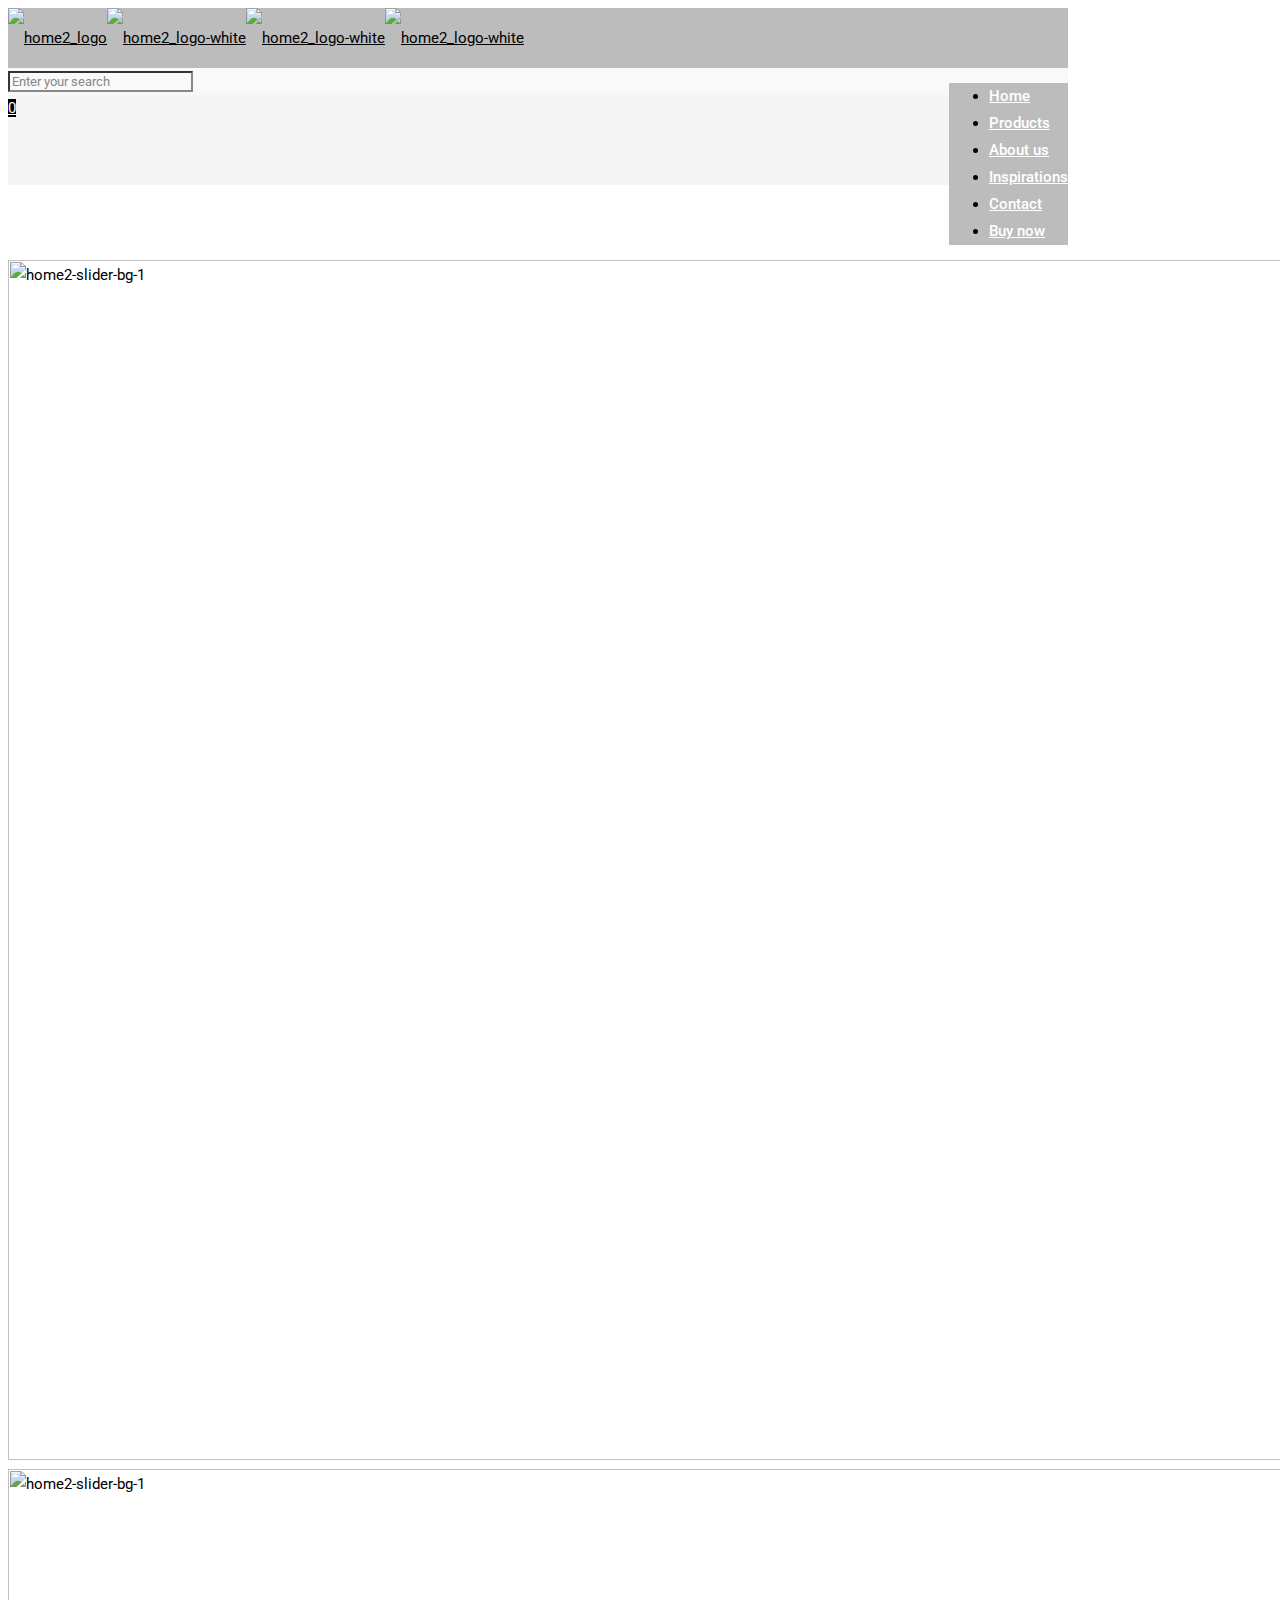
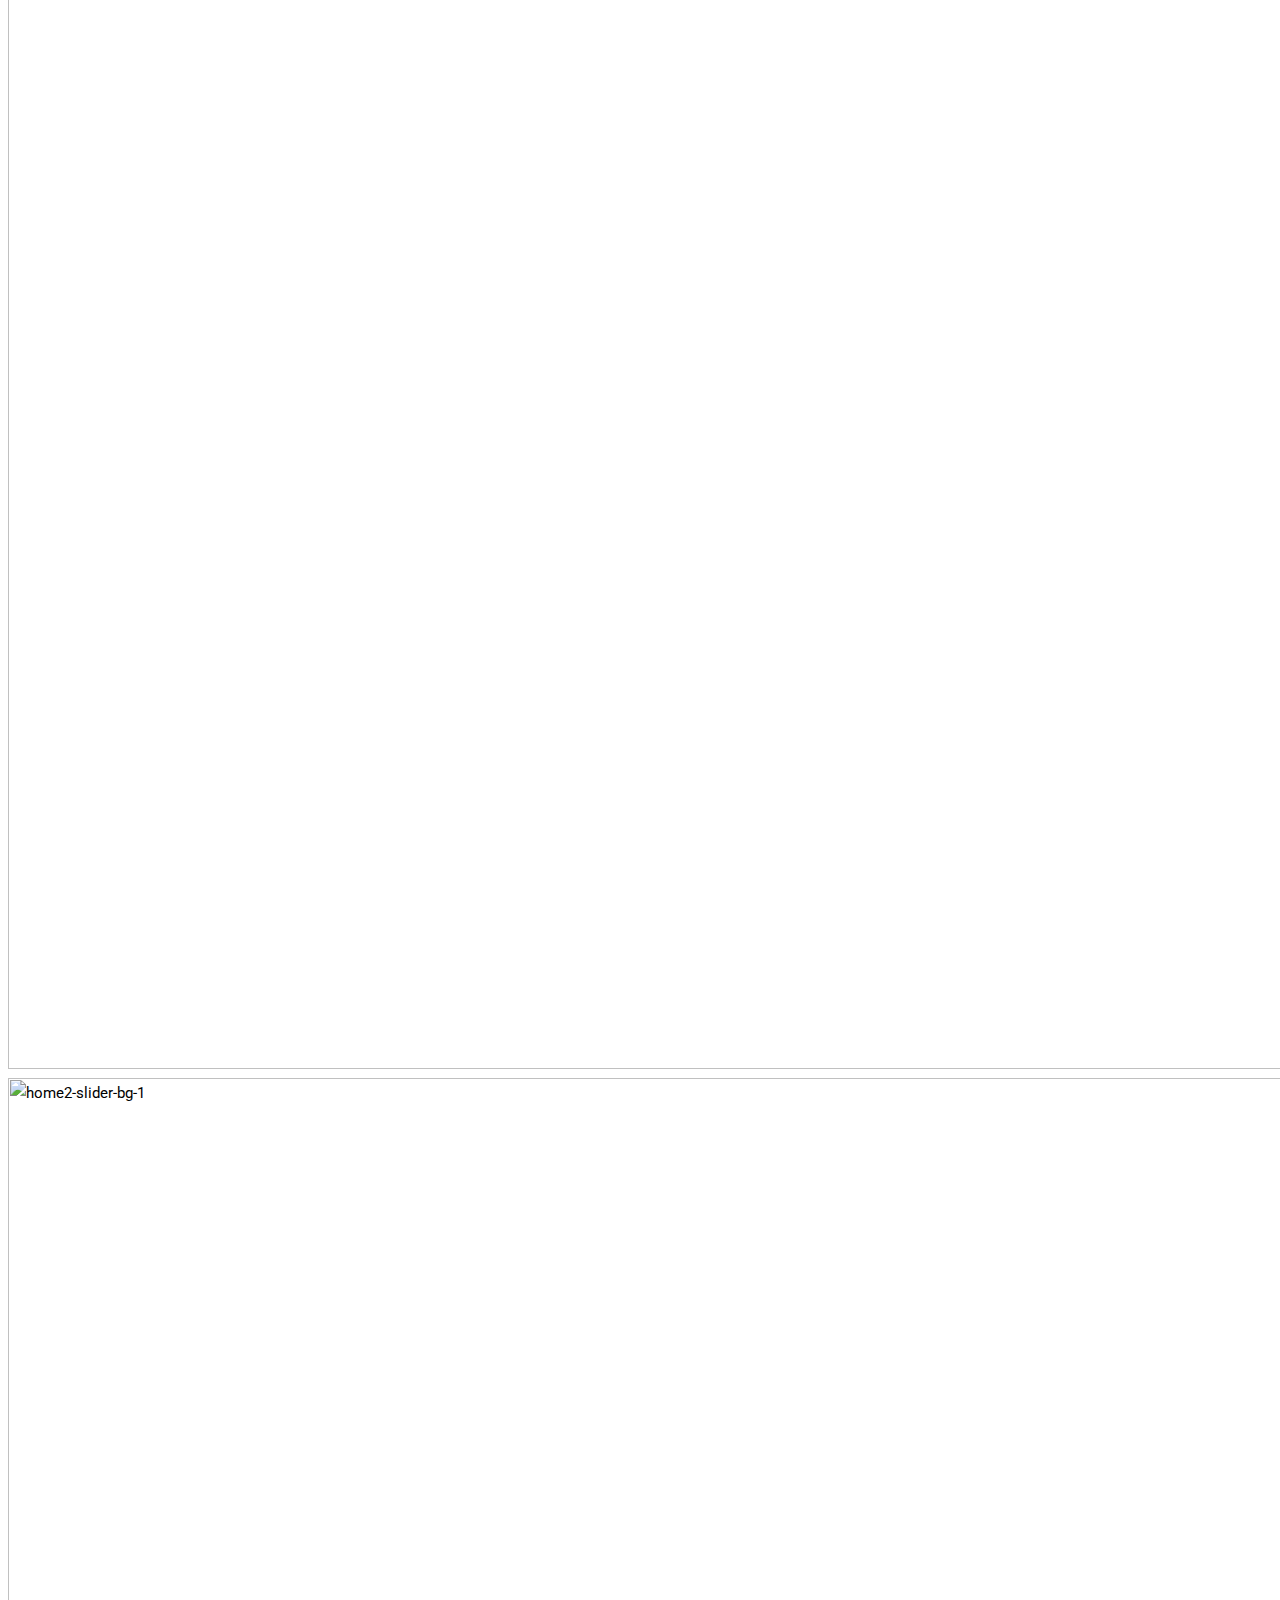
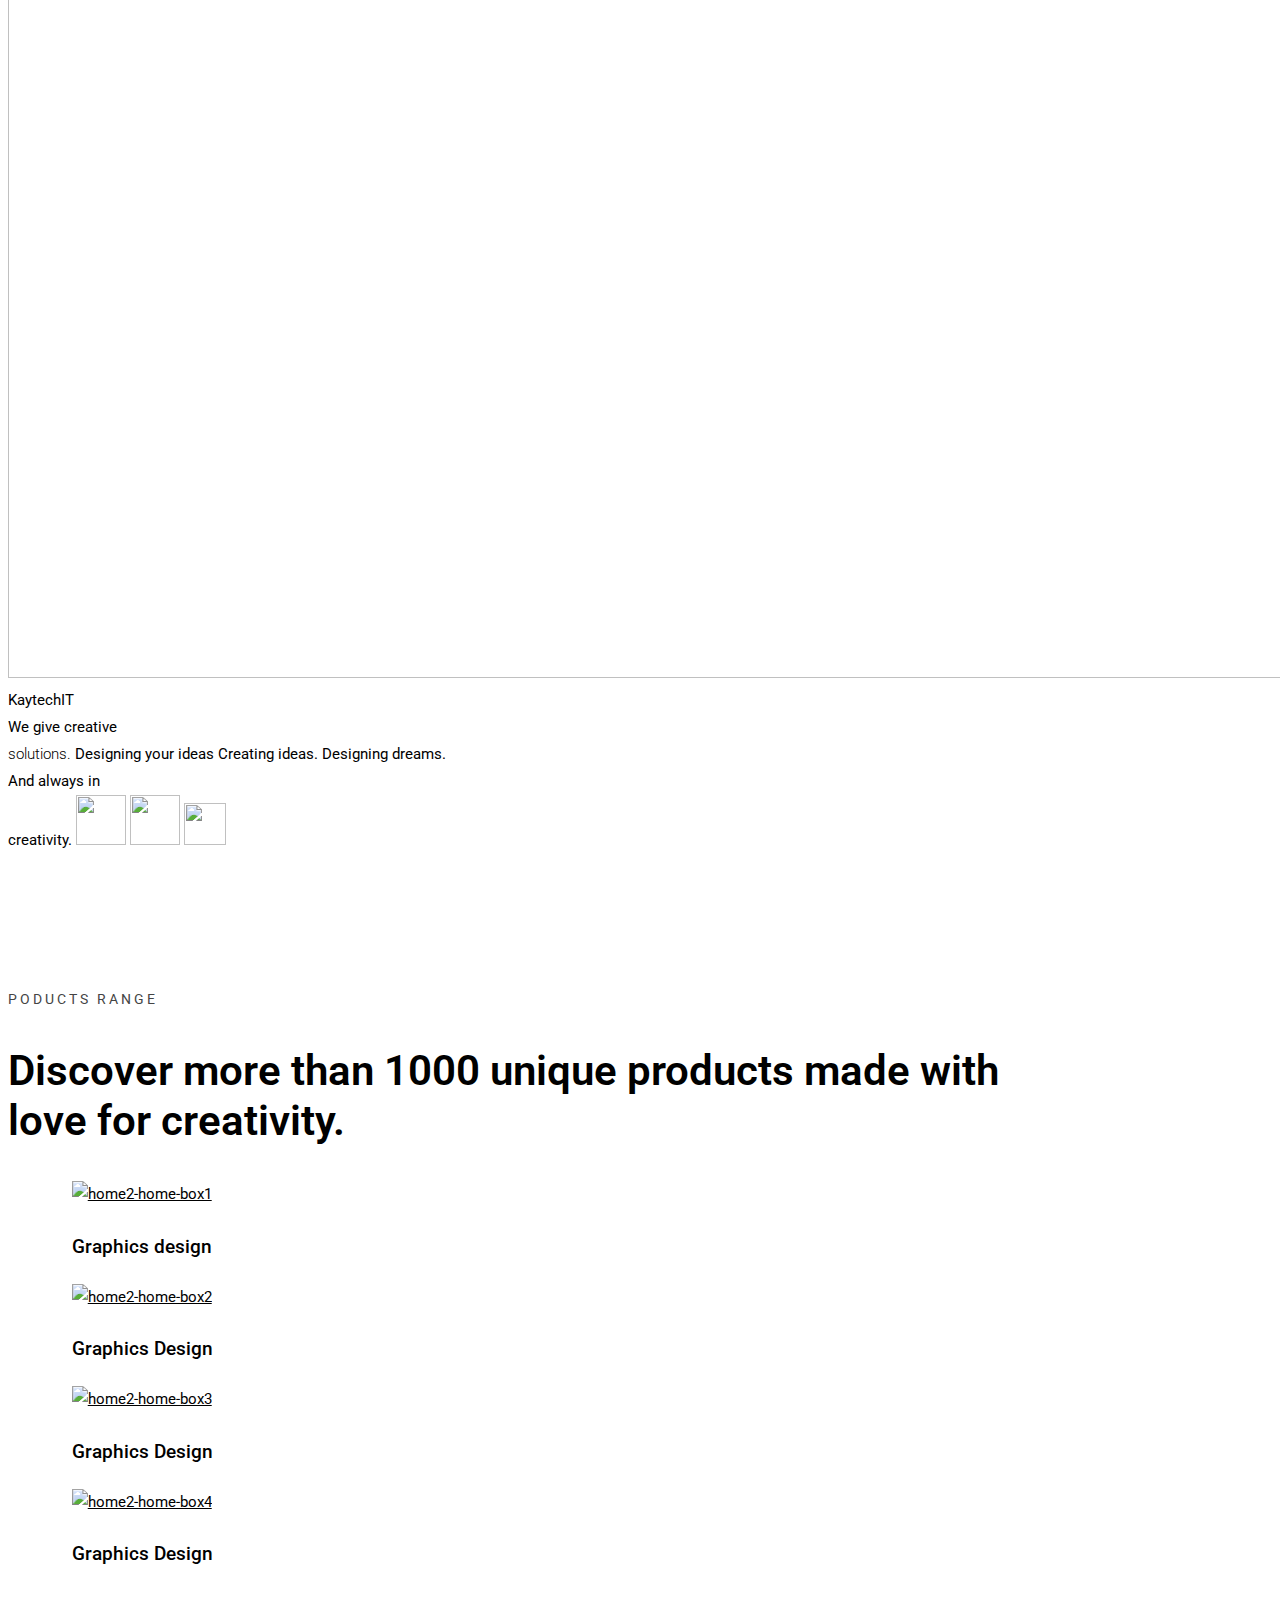
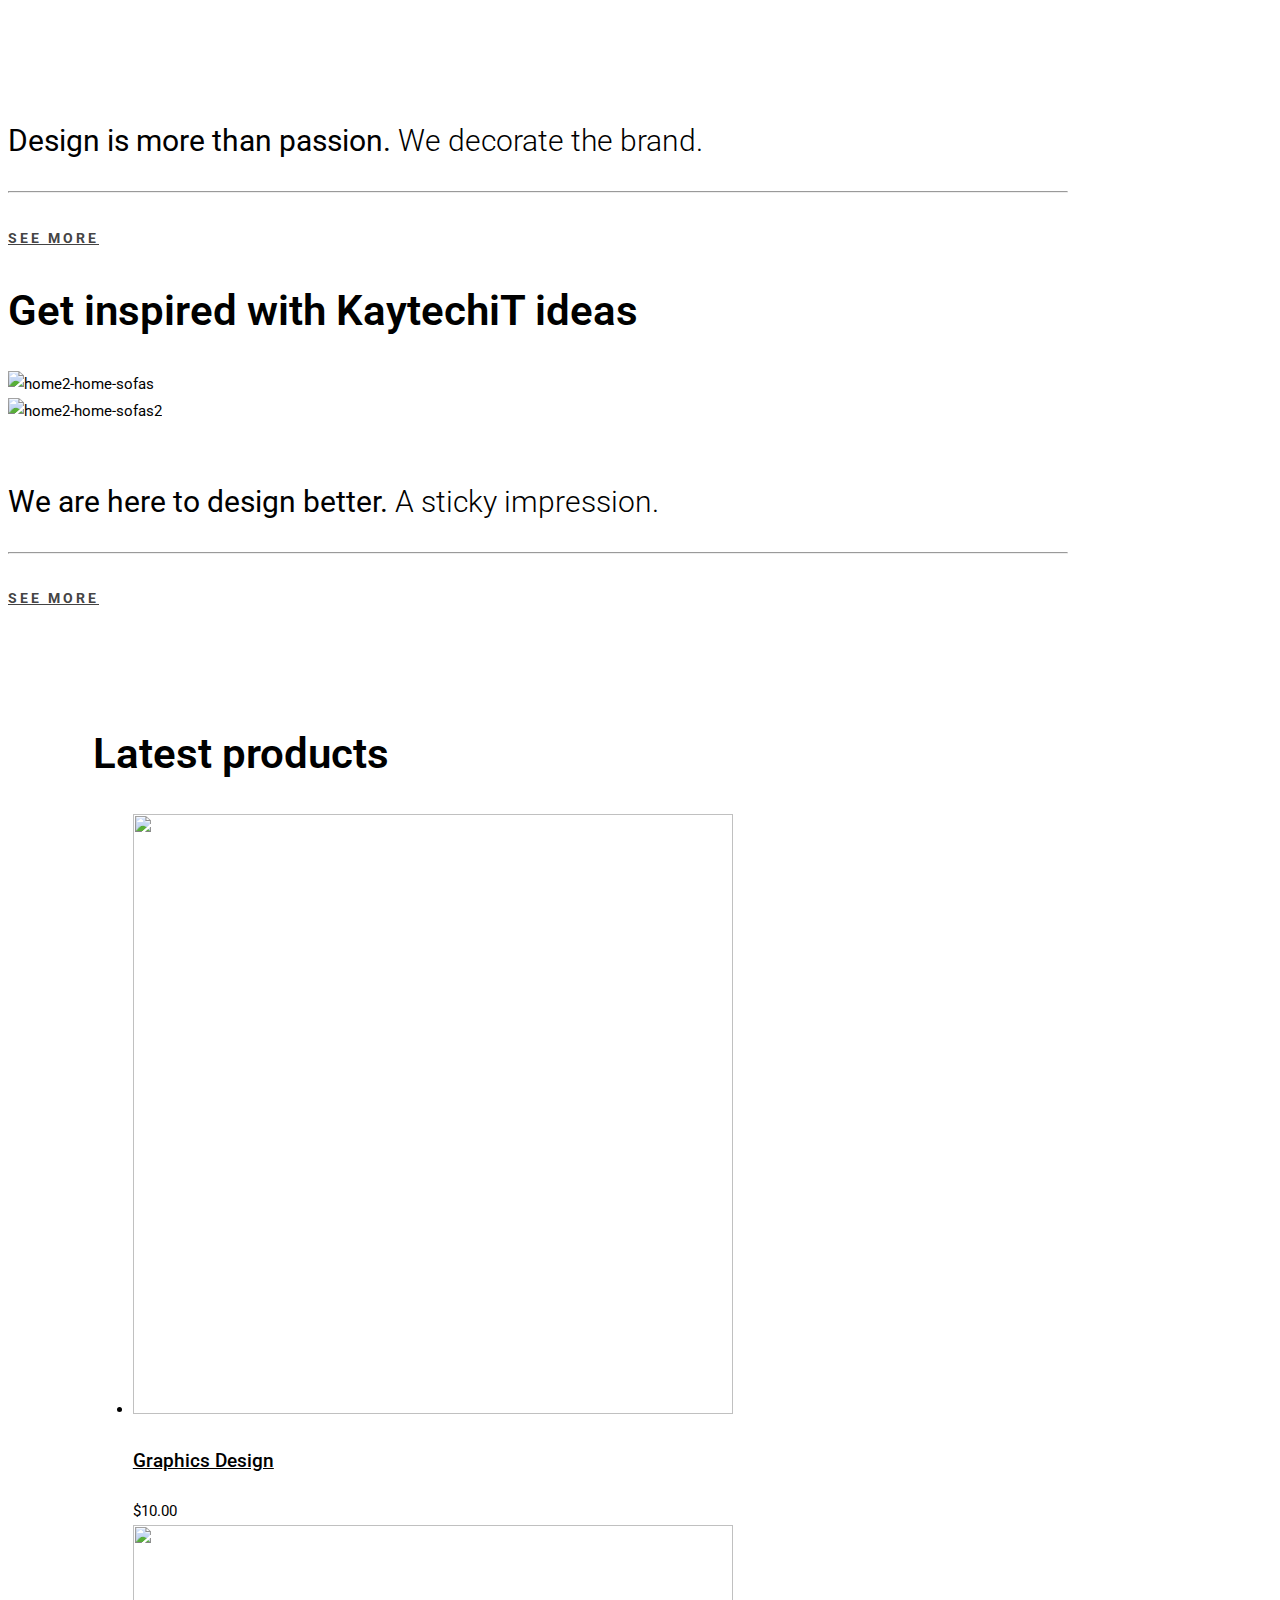
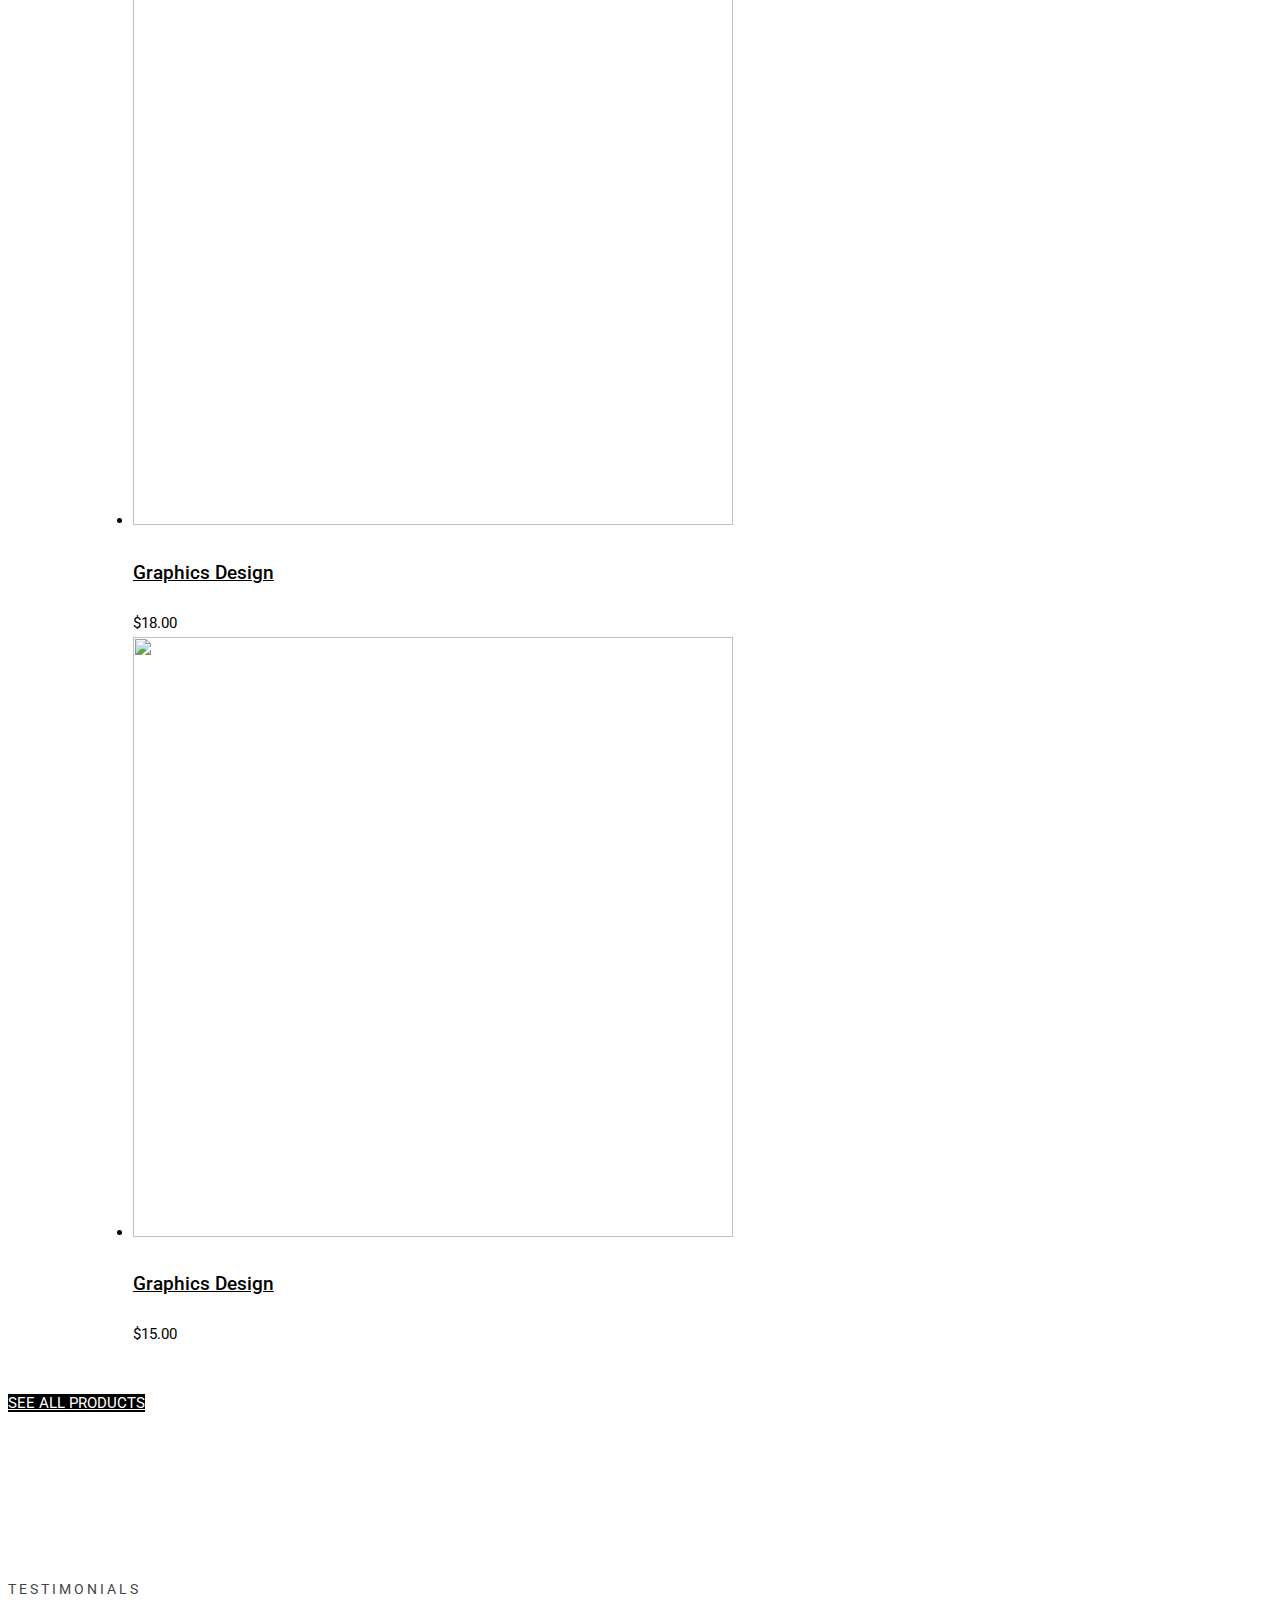
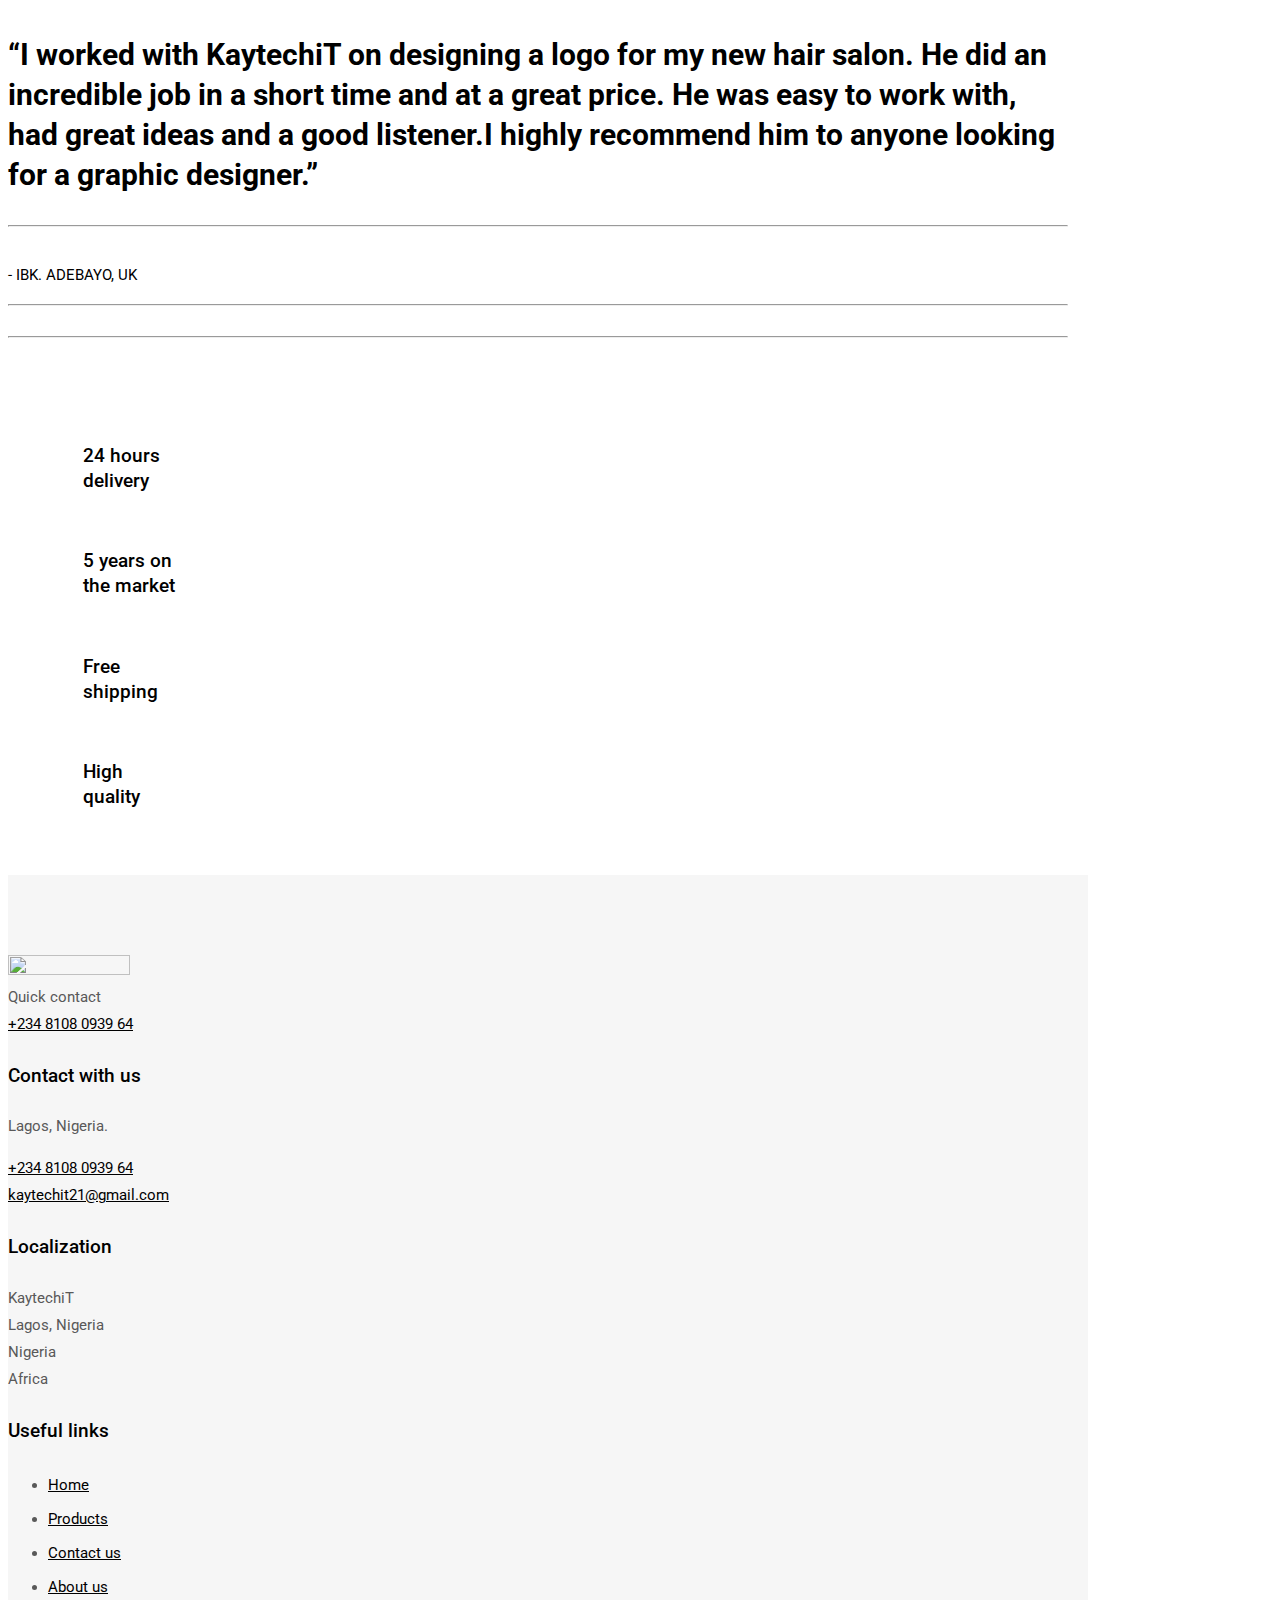
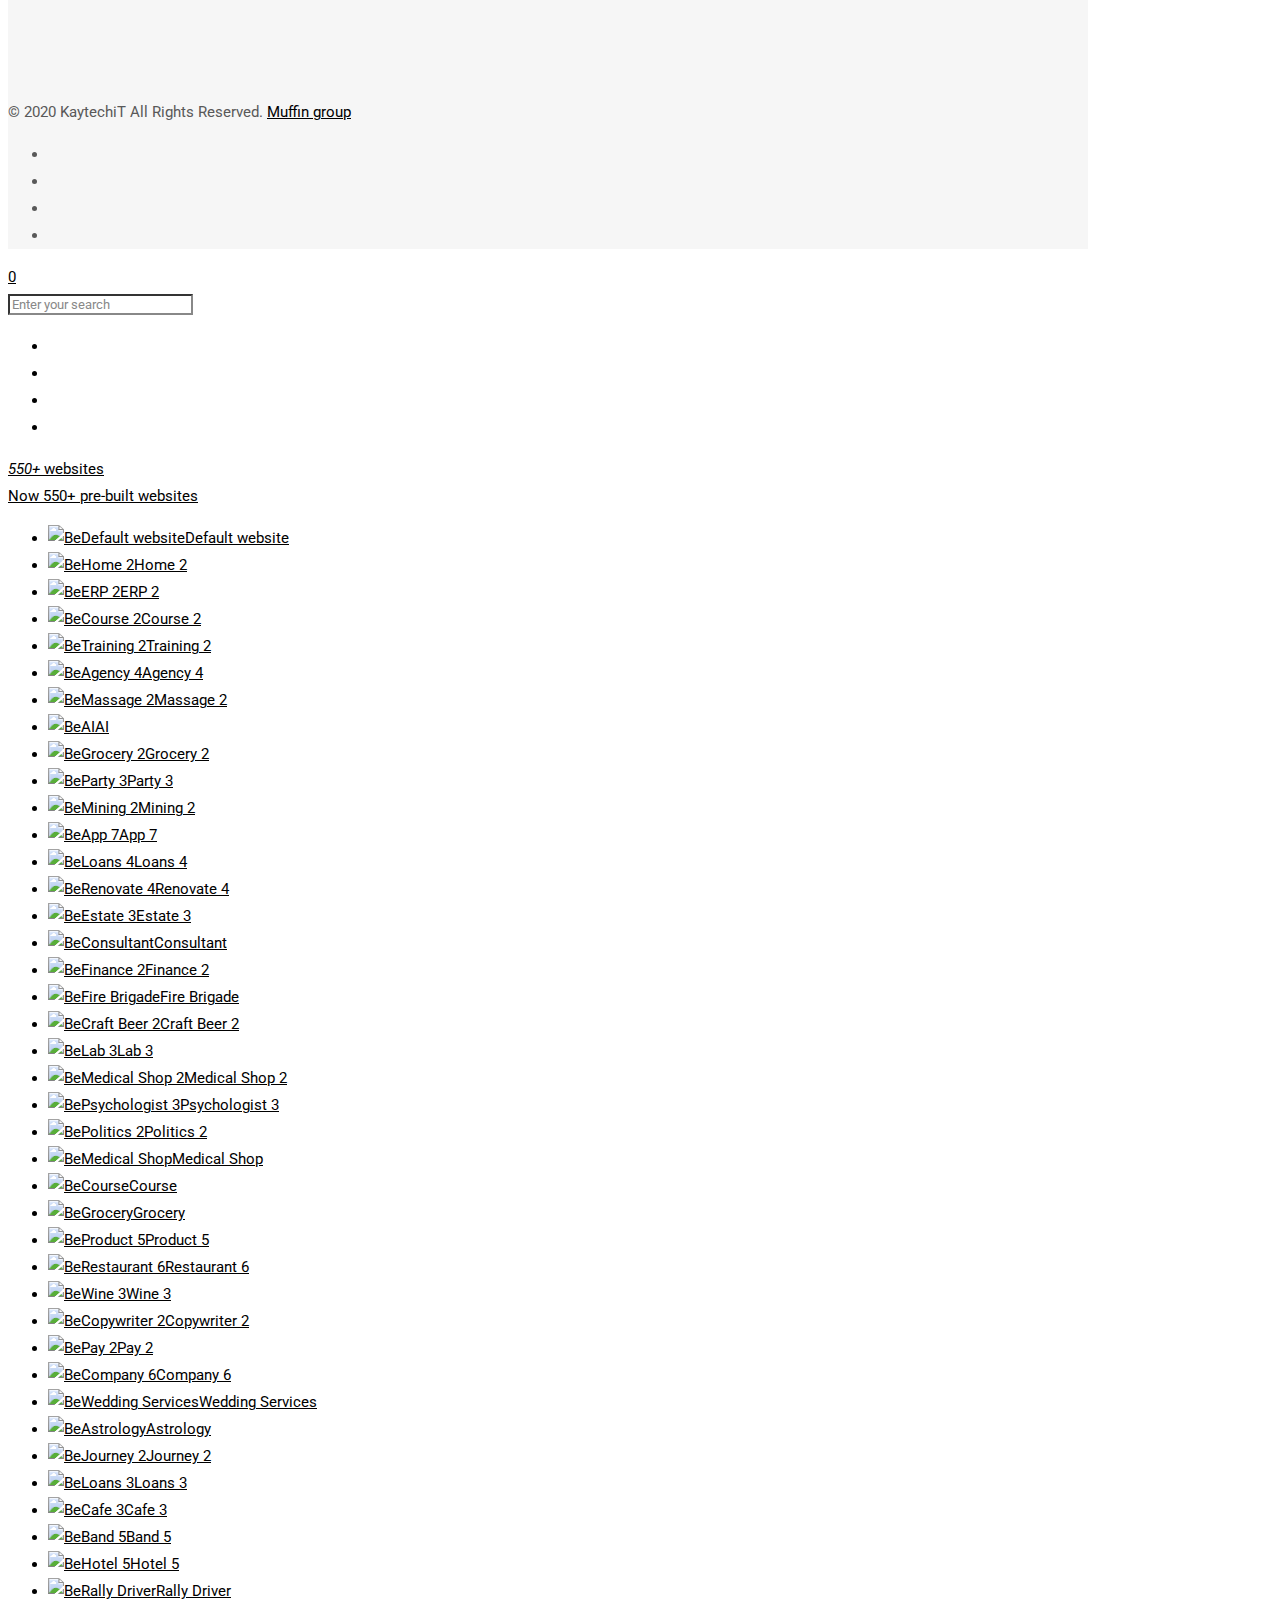
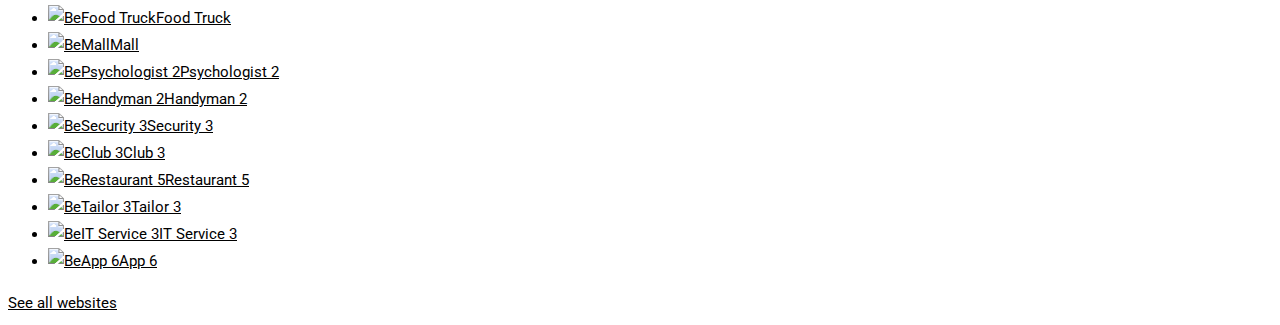
==== index.html @ d2e12b35 "Add files via upload" ====
<!DOCTYPE html>
<html lang="en-US" class="no-js" itemscope itemtype="https://schema.org/WebPage">

<head>
	<meta charset="UTF-8">
	<link rel="alternate" hreflang="en-US" href="https://themes.muffingroup.com/be/home2/">
	<script>(function (i, s, o, g, r, a, m) { i['GoogleAnalyticsObject'] = r; i[r] = i[r] || function () { (i[r].q = i[r].q || []).push(arguments) }, i[r].l = 1 * new Date(); a = s.createElement(o), m = s.getElementsByTagName(o)[0]; a.async = 1; a.src = g; m.parentNode.insertBefore(a, m) })(window, document, 'script', '//www.google-analytics.com/analytics.js', 'ga'); ga('create', 'UA-31305350-1', 'muffingroup.com'); ga('send', 'pageview');</script>
	<title>KaytechIT</title>
	<meta name="format-detection" content="telephone=no">
	<meta name="viewport" content="width=device-width, initial-scale=1, maximum-scale=1">
	<link rel="shortcut icon" href="favicons/k_favi.png" type="image/x-icon">
	<link rel="dns-prefetch" href="//fonts.googleapis.com">
	<link rel="dns-prefetch" href="//s.w.org">
	<link rel="alternate" type="application/rss+xml" title="BeHome 2 - Betheme &raquo; Feed"
		href="https://themes.muffingroup.com/be/home2/feed/">
	<link rel="alternate" type="application/rss+xml" title="BeHome 2 - Betheme &raquo; Comments Feed"
		href="https://themes.muffingroup.com/be/home2/comments/feed/">
	<script>window._wpemojiSettings = { "baseUrl": "https:\/\/s.w.org\/images\/core\/emoji\/12.0.0-1\/72x72\/", "ext": ".png", "svgUrl": "https:\/\/s.w.org\/images\/core\/emoji\/12.0.0-1\/svg\/", "svgExt": ".svg", "source": { "concatemoji": "https:\/\/themes.muffingroup.com\/be\/home2\/wp-includes\/js\/wp-emoji-release.min.js" } };
		/*! This file is auto-generated */
		!function (e, a, t) { var r, n, o, i, p = a.createElement("canvas"), s = p.getContext && p.getContext("2d"); function c(e, t) { var a = String.fromCharCode; s.clearRect(0, 0, p.width, p.height), s.fillText(a.apply(this, e), 0, 0); var r = p.toDataURL(); return s.clearRect(0, 0, p.width, p.height), s.fillText(a.apply(this, t), 0, 0), r === p.toDataURL() } function l(e) { if (!s || !s.fillText) return !1; switch (s.textBaseline = "top", s.font = "600 32px Arial", e) { case "flag": return !c([127987, 65039, 8205, 9895, 65039], [127987, 65039, 8203, 9895, 65039]) && (!c([55356, 56826, 55356, 56819], [55356, 56826, 8203, 55356, 56819]) && !c([55356, 57332, 56128, 56423, 56128, 56418, 56128, 56421, 56128, 56430, 56128, 56423, 56128, 56447], [55356, 57332, 8203, 56128, 56423, 8203, 56128, 56418, 8203, 56128, 56421, 8203, 56128, 56430, 8203, 56128, 56423, 8203, 56128, 56447])); case "emoji": return !c([55357, 56424, 55356, 57342, 8205, 55358, 56605, 8205, 55357, 56424, 55356, 57340], [55357, 56424, 55356, 57342, 8203, 55358, 56605, 8203, 55357, 56424, 55356, 57340]) }return !1 } function d(e) { var t = a.createElement("script"); t.src = e, t.defer = t.type = "text/javascript", a.getElementsByTagName("head")[0].appendChild(t) } for (i = Array("flag", "emoji"), t.supports = { everything: !0, everythingExceptFlag: !0 }, o = 0; o < i.length; o++)t.supports[i[o]] = l(i[o]), t.supports.everything = t.supports.everything && t.supports[i[o]], "flag" !== i[o] && (t.supports.everythingExceptFlag = t.supports.everythingExceptFlag && t.supports[i[o]]); t.supports.everythingExceptFlag = t.supports.everythingExceptFlag && !t.supports.flag, t.DOMReady = !1, t.readyCallback = function () { t.DOMReady = !0 }, t.supports.everything || (n = function () { t.readyCallback() }, a.addEventListener ? (a.addEventListener("DOMContentLoaded", n, !1), e.addEventListener("load", n, !1)) : (e.attachEvent("onload", n), a.attachEvent("onreadystatechange", function () { "complete" === a.readyState && t.readyCallback() })), (r = t.source || {}).concatemoji ? d(r.concatemoji) : r.wpemoji && r.twemoji && (d(r.twemoji), d(r.wpemoji))) }(window, document, window._wpemojiSettings);</script>
	<style>
		img.wp-smiley,
		img.emoji {
			display: inline !important;
			border: none !important;
			box-shadow: none !important;
			height: 1em !important;
			width: 1em !important;
			margin: 0 .07em !important;
			vertical-align: -0.1em !important;
			background: none !important;
			padding: 0 !important;
		}
	</style>
	<link rel="stylesheet" href="css/minify-79435.css" media="all">
	<style id="rs-plugin-settings-inline-css">
		#rs-demo-id {}
	</style>
	<link rel="stylesheet" href="css/minify-40680.css" media="all">
	<style id="woocommerce-inline-inline-css">
		.woocommerce form .form-row .required {
			visibility: visible;
		}
	</style>
	<link rel="stylesheet" href="css/minify-56a3f.css" media="all">
	<link rel="stylesheet" id="mfn-fonts-css"
		href="https://fonts.googleapis.com/css?family=Roboto%3A1%2C300%2C400%2C400italic%2C500%2C700%2C700italic&amp;ver=5.4.2"
		type="text/css" media="all">
	<link rel="stylesheet" href="css/minify-83d0e.css" media="all">
	<style id="mfn-dynamic-inline-css">
		@media only screen and (min-width: 1240px) {
			body:not(.header-simple) #Top_bar #menu {
				display: block !important
			}

			.tr-menu #Top_bar #menu {
				background: none !important
			}

			#Top_bar .menu>li>ul.mfn-megamenu {
				width: 984px
			}

			#Top_bar .menu>li>ul.mfn-megamenu>li {
				float: left
			}

			#Top_bar .menu>li>ul.mfn-megamenu>li.mfn-megamenu-cols-1 {
				width: 100%
			}

			#Top_bar .menu>li>ul.mfn-megamenu>li.mfn-megamenu-cols-2 {
				width: 50%
			}

			#Top_bar .menu>li>ul.mfn-megamenu>li.mfn-megamenu-cols-3 {
				width: 33.33%
			}

			#Top_bar .menu>li>ul.mfn-megamenu>li.mfn-megamenu-cols-4 {
				width: 25%
			}

			#Top_bar .menu>li>ul.mfn-megamenu>li.mfn-megamenu-cols-5 {
				width: 20%
			}

			#Top_bar .menu>li>ul.mfn-megamenu>li.mfn-megamenu-cols-6 {
				width: 16.66%
			}

			#Top_bar .menu>li>ul.mfn-megamenu>li>ul {
				display: block !important;
				position: inherit;
				left: auto;
				top: auto;
				border-width: 0 1px 0 0
			}

			#Top_bar .menu>li>ul.mfn-megamenu>li:last-child>ul {
				border: 0
			}

			#Top_bar .menu>li>ul.mfn-megamenu>li>ul li {
				width: auto
			}

			#Top_bar .menu>li>ul.mfn-megamenu a.mfn-megamenu-title {
				text-transform: uppercase;
				font-weight: 400;
				background: none
			}

			#Top_bar .menu>li>ul.mfn-megamenu a .menu-arrow {
				display: none
			}

			.menuo-right #Top_bar .menu>li>ul.mfn-megamenu {
				left: auto;
				right: 0
			}

			.menuo-right #Top_bar .menu>li>ul.mfn-megamenu-bg {
				box-sizing: border-box
			}

			#Top_bar .menu>li>ul.mfn-megamenu-bg {
				padding: 20px 166px 20px 20px;
				background-repeat: no-repeat;
				background-position: right bottom
			}

			.rtl #Top_bar .menu>li>ul.mfn-megamenu-bg {
				padding-left: 166px;
				padding-right: 20px;
				background-position: left bottom
			}

			#Top_bar .menu>li>ul.mfn-megamenu-bg>li {
				background: none
			}

			#Top_bar .menu>li>ul.mfn-megamenu-bg>li a {
				border: none
			}

			#Top_bar .menu>li>ul.mfn-megamenu-bg>li>ul {
				background: none !important;
				-webkit-box-shadow: 0 0 0 0;
				-moz-box-shadow: 0 0 0 0;
				box-shadow: 0 0 0 0
			}

			.mm-vertical #Top_bar .container {
				position: relative;
			}

			.mm-vertical #Top_bar .top_bar_left {
				position: static;
			}

			.mm-vertical #Top_bar .menu>li ul {
				box-shadow: 0 0 0 0 transparent !important;
				background-image: none;
			}

			.mm-vertical #Top_bar .menu>li>ul.mfn-megamenu {
				width: 98% !important;
				margin: 0 1%;
				padding: 20px 0;
			}

			.mm-vertical.header-plain #Top_bar .menu>li>ul.mfn-megamenu {
				width: 100% !important;
				margin: 0;
			}

			.mm-vertical #Top_bar .menu>li>ul.mfn-megamenu>li {
				display: table-cell;
				float: none !important;
				width: 10%;
				padding: 0 15px;
				border-right: 1px solid rgba(0, 0, 0, 0.05);
			}

			.mm-vertical #Top_bar .menu>li>ul.mfn-megamenu>li:last-child {
				border-right-width: 0
			}

			.mm-vertical #Top_bar .menu>li>ul.mfn-megamenu>li.hide-border {
				border-right-width: 0
			}

			.mm-vertical #Top_bar .menu>li>ul.mfn-megamenu>li a {
				border-bottom-width: 0;
				padding: 9px 15px;
				line-height: 120%;
			}

			.mm-vertical #Top_bar .menu>li>ul.mfn-megamenu a.mfn-megamenu-title {
				font-weight: 700;
			}

			.rtl .mm-vertical #Top_bar .menu>li>ul.mfn-megamenu>li:first-child {
				border-right-width: 0
			}

			.rtl .mm-vertical #Top_bar .menu>li>ul.mfn-megamenu>li:last-child {
				border-right-width: 1px
			}

			.header-plain:not(.menuo-right) #Header .top_bar_left {
				width: auto !important
			}

			.header-stack.header-center #Top_bar #menu {
				display: inline-block !important
			}

			.header-simple #Top_bar #menu {
				display: none;
				height: auto;
				width: 300px;
				bottom: auto;
				top: 100%;
				right: 1px;
				position: absolute;
				margin: 0
			}

			.header-simple #Header a.responsive-menu-toggle {
				display: block;
				right: 10px
			}

			.header-simple #Top_bar #menu>ul {
				width: 100%;
				float: left
			}

			.header-simple #Top_bar #menu ul li {
				width: 100%;
				padding-bottom: 0;
				border-right: 0;
				position: relative
			}

			.header-simple #Top_bar #menu ul li a {
				padding: 0 20px;
				margin: 0;
				display: block;
				height: auto;
				line-height: normal;
				border: none
			}

			.header-simple #Top_bar #menu ul li a:after {
				display: none
			}

			.header-simple #Top_bar #menu ul li a span {
				border: none;
				line-height: 44px;
				display: inline;
				padding: 0
			}

			.header-simple #Top_bar #menu ul li.submenu .menu-toggle {
				display: block;
				position: absolute;
				right: 0;
				top: 0;
				width: 44px;
				height: 44px;
				line-height: 44px;
				font-size: 30px;
				font-weight: 300;
				text-align: center;
				cursor: pointer;
				color: #444;
				opacity: 0.33;
			}

			.header-simple #Top_bar #menu ul li.submenu .menu-toggle:after {
				content: "+"
			}

			.header-simple #Top_bar #menu ul li.hover>.menu-toggle:after {
				content: "-"
			}

			.header-simple #Top_bar #menu ul li.hover a {
				border-bottom: 0
			}

			.header-simple #Top_bar #menu ul.mfn-megamenu li .menu-toggle {
				display: none
			}

			.header-simple #Top_bar #menu ul li ul {
				position: relative !important;
				left: 0 !important;
				top: 0;
				padding: 0;
				margin: 0 !important;
				width: auto !important;
				background-image: none
			}

			.header-simple #Top_bar #menu ul li ul li {
				width: 100% !important;
				display: block;
				padding: 0;
			}

			.header-simple #Top_bar #menu ul li ul li a {
				padding: 0 20px 0 30px
			}

			.header-simple #Top_bar #menu ul li ul li a .menu-arrow {
				display: none
			}

			.header-simple #Top_bar #menu ul li ul li a span {
				padding: 0
			}

			.header-simple #Top_bar #menu ul li ul li a span:after {
				display: none !important
			}

			.header-simple #Top_bar .menu>li>ul.mfn-megamenu a.mfn-megamenu-title {
				text-transform: uppercase;
				font-weight: 400
			}

			.header-simple #Top_bar .menu>li>ul.mfn-megamenu>li>ul {
				display: block !important;
				position: inherit;
				left: auto;
				top: auto
			}

			.header-simple #Top_bar #menu ul li ul li ul {
				border-left: 0 !important;
				padding: 0;
				top: 0
			}

			.header-simple #Top_bar #menu ul li ul li ul li a {
				padding: 0 20px 0 40px
			}

			.rtl.header-simple #Top_bar #menu {
				left: 1px;
				right: auto
			}

			.rtl.header-simple #Top_bar a.responsive-menu-toggle {
				left: 10px;
				right: auto
			}

			.rtl.header-simple #Top_bar #menu ul li.submenu .menu-toggle {
				left: 0;
				right: auto
			}

			.rtl.header-simple #Top_bar #menu ul li ul {
				left: auto !important;
				right: 0 !important
			}

			.rtl.header-simple #Top_bar #menu ul li ul li a {
				padding: 0 30px 0 20px
			}

			.rtl.header-simple #Top_bar #menu ul li ul li ul li a {
				padding: 0 40px 0 20px
			}

			.menu-highlight #Top_bar .menu>li {
				margin: 0 2px
			}

			.menu-highlight:not(.header-creative) #Top_bar .menu>li>a {
				margin: 20px 0;
				padding: 0;
				-webkit-border-radius: 5px;
				border-radius: 5px
			}

			.menu-highlight #Top_bar .menu>li>a:after {
				display: none
			}

			.menu-highlight #Top_bar .menu>li>a span:not(.description) {
				line-height: 50px
			}

			.menu-highlight #Top_bar .menu>li>a span.description {
				display: none
			}

			.menu-highlight.header-stack #Top_bar .menu>li>a {
				margin: 10px 0 !important
			}

			.menu-highlight.header-stack #Top_bar .menu>li>a span:not(.description) {
				line-height: 40px
			}

			.menu-highlight.header-transparent #Top_bar .menu>li>a {
				margin: 5px 0
			}

			.menu-highlight.header-simple #Top_bar #menu ul li,
			.menu-highlight.header-creative #Top_bar #menu ul li {
				margin: 0
			}

			.menu-highlight.header-simple #Top_bar #menu ul li>a,
			.menu-highlight.header-creative #Top_bar #menu ul li>a {
				-webkit-border-radius: 0;
				border-radius: 0
			}

			.menu-highlight:not(.header-fixed):not(.header-simple) #Top_bar.is-sticky .menu>li>a {
				margin: 10px 0 !important;
				padding: 5px 0 !important
			}

			.menu-highlight:not(.header-fixed):not(.header-simple) #Top_bar.is-sticky .menu>li>a span {
				line-height: 30px !important
			}

			.header-modern.menu-highlight.menuo-right .menu_wrapper {
				margin-right: 20px
			}

			.menu-line-below #Top_bar .menu>li>a:after {
				top: auto;
				bottom: -4px
			}

			.menu-line-below #Top_bar.is-sticky .menu>li>a:after {
				top: auto;
				bottom: -4px
			}

			.menu-line-below-80 #Top_bar:not(.is-sticky) .menu>li>a:after {
				height: 4px;
				left: 10%;
				top: 50%;
				margin-top: 20px;
				width: 80%
			}

			.menu-line-below-80-1 #Top_bar:not(.is-sticky) .menu>li>a:after {
				height: 1px;
				left: 10%;
				top: 50%;
				margin-top: 20px;
				width: 80%
			}

			.menu-link-color #Top_bar .menu>li>a:after {
				display: none !important
			}

			.menu-arrow-top #Top_bar .menu>li>a:after {
				background: none repeat scroll 0 0 rgba(0, 0, 0, 0) !important;
				border-color: #ccc transparent transparent;
				border-style: solid;
				border-width: 7px 7px 0;
				display: block;
				height: 0;
				left: 50%;
				margin-left: -7px;
				top: 0 !important;
				width: 0
			}

			.menu-arrow-top #Top_bar.is-sticky .menu>li>a:after {
				top: 0 !important
			}

			.menu-arrow-bottom #Top_bar .menu>li>a:after {
				background: none !important;
				border-color: transparent transparent #ccc;
				border-style: solid;
				border-width: 0 7px 7px;
				display: block;
				height: 0;
				left: 50%;
				margin-left: -7px;
				top: auto;
				bottom: 0;
				width: 0
			}

			.menu-arrow-bottom #Top_bar.is-sticky .menu>li>a:after {
				top: auto;
				bottom: 0
			}

			.menuo-no-borders #Top_bar .menu>li>a span {
				border-width: 0 !important
			}

			.menuo-no-borders #Header_creative #Top_bar .menu>li>a span {
				border-bottom-width: 0
			}

			.menuo-no-borders.header-plain #Top_bar a#header_cart,
			.menuo-no-borders.header-plain #Top_bar a#search_button,
			.menuo-no-borders.header-plain #Top_bar .wpml-languages,
			.menuo-no-borders.header-plain #Top_bar a.action_button {
				border-width: 0
			}

			.menuo-right #Top_bar .menu_wrapper {
				float: right
			}

			.menuo-right.header-stack:not(.header-center) #Top_bar .menu_wrapper {
				margin-right: 150px
			}

			body.header-creative {
				padding-left: 50px
			}

			body.header-creative.header-open {
				padding-left: 250px
			}

			body.error404,
			body.under-construction,
			body.template-blank {
				padding-left: 0 !important
			}

			.header-creative.footer-fixed #Footer,
			.header-creative.footer-sliding #Footer,
			.header-creative.footer-stick #Footer.is-sticky {
				box-sizing: border-box;
				padding-left: 50px;
			}

			.header-open.footer-fixed #Footer,
			.header-open.footer-sliding #Footer,
			.header-creative.footer-stick #Footer.is-sticky {
				padding-left: 250px;
			}

			.header-rtl.header-creative.footer-fixed #Footer,
			.header-rtl.header-creative.footer-sliding #Footer,
			.header-rtl.header-creative.footer-stick #Footer.is-sticky {
				padding-left: 0;
				padding-right: 50px;
			}

			.header-rtl.header-open.footer-fixed #Footer,
			.header-rtl.header-open.footer-sliding #Footer,
			.header-rtl.header-creative.footer-stick #Footer.is-sticky {
				padding-right: 250px;
			}

			#Header_creative {
				background-color: #fff;
				position: fixed;
				width: 250px;
				height: 100%;
				left: -200px;
				top: 0;
				z-index: 9002;
				-webkit-box-shadow: 2px 0 4px 2px rgba(0, 0, 0, .15);
				box-shadow: 2px 0 4px 2px rgba(0, 0, 0, .15)
			}

			#Header_creative .container {
				width: 100%
			}

			#Header_creative .creative-wrapper {
				opacity: 0;
				margin-right: 50px
			}

			#Header_creative a.creative-menu-toggle {
				display: block;
				width: 34px;
				height: 34px;
				line-height: 34px;
				font-size: 22px;
				text-align: center;
				position: absolute;
				top: 10px;
				right: 8px;
				border-radius: 3px
			}

			.admin-bar #Header_creative a.creative-menu-toggle {
				top: 42px
			}

			#Header_creative #Top_bar {
				position: static;
				width: 100%
			}

			#Header_creative #Top_bar .top_bar_left {
				width: 100% !important;
				float: none
			}

			#Header_creative #Top_bar .top_bar_right {
				width: 100% !important;
				float: none;
				height: auto;
				margin-bottom: 35px;
				text-align: center;
				padding: 0 20px;
				top: 0;
				-webkit-box-sizing: border-box;
				-moz-box-sizing: border-box;
				box-sizing: border-box
			}

			#Header_creative #Top_bar .top_bar_right:before {
				display: none
			}

			#Header_creative #Top_bar .top_bar_right_wrapper {
				top: 0
			}

			#Header_creative #Top_bar .logo {
				float: none;
				text-align: center;
				margin: 15px 0
			}

			#Header_creative #Top_bar #menu {
				background-color: transparent
			}

			#Header_creative #Top_bar .menu_wrapper {
				float: none;
				margin: 0 0 30px
			}

			#Header_creative #Top_bar .menu>li {
				width: 100%;
				float: none;
				position: relative
			}

			#Header_creative #Top_bar .menu>li>a {
				padding: 0;
				text-align: center
			}

			#Header_creative #Top_bar .menu>li>a:after {
				display: none
			}

			#Header_creative #Top_bar .menu>li>a span {
				border-right: 0;
				border-bottom-width: 1px;
				line-height: 38px
			}

			#Header_creative #Top_bar .menu li ul {
				left: 100%;
				right: auto;
				top: 0;
				box-shadow: 2px 2px 2px 0 rgba(0, 0, 0, 0.03);
				-webkit-box-shadow: 2px 2px 2px 0 rgba(0, 0, 0, 0.03)
			}

			#Header_creative #Top_bar .menu>li>ul.mfn-megamenu {
				margin: 0;
				width: 700px !important;
			}

			#Header_creative #Top_bar .menu>li>ul.mfn-megamenu>li>ul {
				left: 0
			}

			#Header_creative #Top_bar .menu li ul li a {
				padding-top: 9px;
				padding-bottom: 8px
			}

			#Header_creative #Top_bar .menu li ul li ul {
				top: 0
			}

			#Header_creative #Top_bar .menu>li>a span.description {
				display: block;
				font-size: 13px;
				line-height: 28px !important;
				clear: both
			}

			#Header_creative #Top_bar .search_wrapper {
				left: 100%;
				top: auto;
				bottom: 0
			}

			#Header_creative #Top_bar a#header_cart {
				display: inline-block;
				float: none;
				top: 3px
			}

			#Header_creative #Top_bar a#search_button {
				display: inline-block;
				float: none;
				top: 3px
			}

			#Header_creative #Top_bar .wpml-languages {
				display: inline-block;
				float: none;
				top: 0
			}

			#Header_creative #Top_bar .wpml-languages.enabled:hover a.active {
				padding-bottom: 11px
			}

			#Header_creative #Top_bar .action_button {
				display: inline-block;
				float: none;
				top: 16px;
				margin: 0
			}

			#Header_creative #Top_bar .banner_wrapper {
				display: block;
				text-align: center
			}

			#Header_creative #Top_bar .banner_wrapper img {
				max-width: 100%;
				height: auto;
				display: inline-block
			}

			#Header_creative #Action_bar {
				display: none;
				position: absolute;
				bottom: 0;
				top: auto;
				clear: both;
				padding: 0 20px;
				box-sizing: border-box
			}

			#Header_creative #Action_bar .contact_details {
				text-align: center;
				margin-bottom: 20px
			}

			#Header_creative #Action_bar .contact_details li {
				padding: 0
			}

			#Header_creative #Action_bar .social {
				float: none;
				text-align: center;
				padding: 5px 0 15px
			}

			#Header_creative #Action_bar .social li {
				margin-bottom: 2px
			}

			#Header_creative #Action_bar .social-menu {
				float: none;
				text-align: center
			}

			#Header_creative #Action_bar .social-menu li {
				border-color: rgba(0, 0, 0, .1)
			}

			#Header_creative .social li a {
				color: rgba(0, 0, 0, .5)
			}

			#Header_creative .social li a:hover {
				color: #000
			}

			#Header_creative .creative-social {
				position: absolute;
				bottom: 10px;
				right: 0;
				width: 50px
			}

			#Header_creative .creative-social li {
				display: block;
				float: none;
				width: 100%;
				text-align: center;
				margin-bottom: 5px
			}

			.header-creative .fixed-nav.fixed-nav-prev {
				margin-left: 50px
			}

			.header-creative.header-open .fixed-nav.fixed-nav-prev {
				margin-left: 250px
			}

			.menuo-last #Header_creative #Top_bar .menu li.last ul {
				top: auto;
				bottom: 0
			}

			.header-open #Header_creative {
				left: 0
			}

			.header-open #Header_creative .creative-wrapper {
				opacity: 1;
				margin: 0 !important;
			}

			.header-open #Header_creative .creative-menu-toggle,
			.header-open #Header_creative .creative-social {
				display: none
			}

			.header-open #Header_creative #Action_bar {
				display: block
			}

			body.header-rtl.header-creative {
				padding-left: 0;
				padding-right: 50px
			}

			.header-rtl #Header_creative {
				left: auto;
				right: -200px
			}

			.header-rtl #Header_creative .creative-wrapper {
				margin-left: 50px;
				margin-right: 0
			}

			.header-rtl #Header_creative a.creative-menu-toggle {
				left: 8px;
				right: auto
			}

			.header-rtl #Header_creative .creative-social {
				left: 0;
				right: auto
			}

			.header-rtl #Footer #back_to_top.sticky {
				right: 125px
			}

			.header-rtl #popup_contact {
				right: 70px
			}

			.header-rtl #Header_creative #Top_bar .menu li ul {
				left: auto;
				right: 100%
			}

			.header-rtl #Header_creative #Top_bar .search_wrapper {
				left: auto;
				right: 100%;
			}

			.header-rtl .fixed-nav.fixed-nav-prev {
				margin-left: 0 !important
			}

			.header-rtl .fixed-nav.fixed-nav-next {
				margin-right: 50px
			}

			body.header-rtl.header-creative.header-open {
				padding-left: 0;
				padding-right: 250px !important
			}

			.header-rtl.header-open #Header_creative {
				left: auto;
				right: 0
			}

			.header-rtl.header-open #Footer #back_to_top.sticky {
				right: 325px
			}

			.header-rtl.header-open #popup_contact {
				right: 270px
			}

			.header-rtl.header-open .fixed-nav.fixed-nav-next {
				margin-right: 250px
			}

			#Header_creative.active {
				left: -1px;
			}

			.header-rtl #Header_creative.active {
				left: auto;
				right: -1px;
			}

			#Header_creative.active .creative-wrapper {
				opacity: 1;
				margin: 0
			}

			.header-creative .vc_row[data-vc-full-width] {
				padding-left: 50px
			}

			.header-creative.header-open .vc_row[data-vc-full-width] {
				padding-left: 250px
			}

			.header-open .vc_parallax .vc_parallax-inner {
				left: auto;
				width: calc(100% - 250px);
			}

			.header-open.header-rtl .vc_parallax .vc_parallax-inner {
				left: 0;
				right: auto;
			}

			#Header_creative.scroll {
				height: 100%;
				overflow-y: auto
			}

			#Header_creative.scroll:not(.dropdown) .menu li ul {
				display: none !important
			}

			#Header_creative.scroll #Action_bar {
				position: static
			}

			#Header_creative.dropdown {
				outline: none
			}

			#Header_creative.dropdown #Top_bar .menu_wrapper {
				float: left
			}

			#Header_creative.dropdown #Top_bar #menu ul li {
				position: relative;
				float: left
			}

			#Header_creative.dropdown #Top_bar #menu ul li a:after {
				display: none
			}

			#Header_creative.dropdown #Top_bar #menu ul li a span {
				line-height: 38px;
				padding: 0
			}

			#Header_creative.dropdown #Top_bar #menu ul li.submenu .menu-toggle {
				display: block;
				position: absolute;
				right: 0;
				top: 0;
				width: 38px;
				height: 38px;
				line-height: 38px;
				font-size: 26px;
				font-weight: 300;
				text-align: center;
				cursor: pointer;
				color: #444;
				opacity: 0.33;
			}

			#Header_creative.dropdown #Top_bar #menu ul li.submenu .menu-toggle:after {
				content: "+"
			}

			#Header_creative.dropdown #Top_bar #menu ul li.hover>.menu-toggle:after {
				content: "-"
			}

			#Header_creative.dropdown #Top_bar #menu ul li.hover a {
				border-bottom: 0
			}

			#Header_creative.dropdown #Top_bar #menu ul.mfn-megamenu li .menu-toggle {
				display: none
			}

			#Header_creative.dropdown #Top_bar #menu ul li ul {
				position: relative !important;
				left: 0 !important;
				top: 0;
				padding: 0;
				margin-left: 0 !important;
				width: auto !important;
				background-image: none
			}

			#Header_creative.dropdown #Top_bar #menu ul li ul li {
				width: 100% !important
			}

			#Header_creative.dropdown #Top_bar #menu ul li ul li a {
				padding: 0 10px;
				text-align: center
			}

			#Header_creative.dropdown #Top_bar #menu ul li ul li a .menu-arrow {
				display: none
			}

			#Header_creative.dropdown #Top_bar #menu ul li ul li a span {
				padding: 0
			}

			#Header_creative.dropdown #Top_bar #menu ul li ul li a span:after {
				display: none !important
			}

			#Header_creative.dropdown #Top_bar .menu>li>ul.mfn-megamenu a.mfn-megamenu-title {
				text-transform: uppercase;
				font-weight: 400
			}

			#Header_creative.dropdown #Top_bar .menu>li>ul.mfn-megamenu>li>ul {
				display: block !important;
				position: inherit;
				left: auto;
				top: auto
			}

			#Header_creative.dropdown #Top_bar #menu ul li ul li ul {
				border-left: 0 !important;
				padding: 0;
				top: 0
			}

			#Header_creative {
				transition: left .5s ease-in-out, right .5s ease-in-out;
			}

			#Header_creative .creative-wrapper {
				transition: opacity .5s ease-in-out, margin 0s ease-in-out .5s;
			}

			#Header_creative.active .creative-wrapper {
				transition: opacity .5s ease-in-out, margin 0s ease-in-out;
			}
		}

		@media only screen and (min-width: 768px) {
			#Top_bar.is-sticky {
				position: fixed !important;
				width: 100%;
				left: 0;
				top: -60px;
				height: 60px;
				z-index: 701;
				background: #fff;
				opacity: .97;
				-webkit-box-shadow: 0 2px 5px 0 rgba(0, 0, 0, 0.1);
				-moz-box-shadow: 0 2px 5px 0 rgba(0, 0, 0, 0.1);
				box-shadow: 0 2px 5px 0 rgba(0, 0, 0, 0.1)
			}

			.layout-boxed.header-boxed #Top_bar.is-sticky {
				max-width: 1240px;
				left: 50%;
				-webkit-transform: translateX(-50%);
				transform: translateX(-50%)
			}

			#Top_bar.is-sticky .top_bar_left,
			#Top_bar.is-sticky .top_bar_right,
			#Top_bar.is-sticky .top_bar_right:before {
				background: none
			}

			#Top_bar.is-sticky .top_bar_right {
				top: -4px;
				height: auto;
			}

			#Top_bar.is-sticky .top_bar_right_wrapper {
				top: 15px
			}

			.header-plain #Top_bar.is-sticky .top_bar_right_wrapper {
				top: 0
			}

			#Top_bar.is-sticky .logo {
				width: auto;
				margin: 0 30px 0 20px;
				padding: 0
			}

			#Top_bar.is-sticky #logo,
			#Top_bar.is-sticky .custom-logo-link {
				padding: 5px 0 !important;
				height: 50px !important;
				line-height: 50px !important
			}

			.logo-no-sticky-padding #Top_bar.is-sticky #logo {
				height: 60px !important;
				line-height: 60px !important
			}

			#Top_bar.is-sticky #logo img.logo-main {
				display: none
			}

			#Top_bar.is-sticky #logo img.logo-sticky {
				display: inline;
				max-height: 35px;
			}

			#Top_bar.is-sticky .menu_wrapper {
				clear: none
			}

			#Top_bar.is-sticky .menu_wrapper .menu>li>a {
				padding: 15px 0
			}

			#Top_bar.is-sticky .menu>li>a,
			#Top_bar.is-sticky .menu>li>a span {
				line-height: 30px
			}

			#Top_bar.is-sticky .menu>li>a:after {
				top: auto;
				bottom: -4px
			}

			#Top_bar.is-sticky .menu>li>a span.description {
				display: none
			}

			#Top_bar.is-sticky .secondary_menu_wrapper,
			#Top_bar.is-sticky .banner_wrapper {
				display: none
			}

			.header-overlay #Top_bar.is-sticky {
				display: none
			}

			.sticky-dark #Top_bar.is-sticky,
			.sticky-dark #Top_bar.is-sticky #menu {
				background: rgba(0, 0, 0, .8)
			}

			.sticky-dark #Top_bar.is-sticky .menu>li:not(.current-menu-item)>a {
				color: #fff
			}

			.sticky-dark #Top_bar.is-sticky .top_bar_right a:not(.action_button) {
				color: rgba(255, 255, 255, .8)
			}

			.sticky-dark #Top_bar.is-sticky .wpml-languages a.active,
			.sticky-dark #Top_bar.is-sticky .wpml-languages ul.wpml-lang-dropdown {
				background: rgba(0, 0, 0, 0.1);
				border-color: rgba(0, 0, 0, 0.1)
			}

			.sticky-white #Top_bar.is-sticky,
			.sticky-white #Top_bar.is-sticky #menu {
				background: rgba(255, 255, 255, .8)
			}

			.sticky-white #Top_bar.is-sticky .menu>li:not(.current-menu-item)>a {
				color: #222
			}

			.sticky-white #Top_bar.is-sticky .top_bar_right a:not(.action_button) {
				color: rgba(0, 0, 0, .8)
			}

			.sticky-white #Top_bar.is-sticky .wpml-languages a.active,
			.sticky-white #Top_bar.is-sticky .wpml-languages ul.wpml-lang-dropdown {
				background: rgba(255, 255, 255, 0.1);
				border-color: rgba(0, 0, 0, 0.1)
			}
		}

		@media only screen and (max-width: 1239px) {
			#Top_bar #menu {
				display: none;
				height: auto;
				width: 300px;
				bottom: auto;
				top: 100%;
				right: 1px;
				position: absolute;
				margin: 0
			}

			#Top_bar a.responsive-menu-toggle {
				display: block
			}

			#Top_bar #menu>ul {
				width: 100%;
				float: left
			}

			#Top_bar #menu ul li {
				width: 100%;
				padding-bottom: 0;
				border-right: 0;
				position: relative
			}

			#Top_bar #menu ul li a {
				padding: 0 25px;
				margin: 0;
				display: block;
				height: auto;
				line-height: normal;
				border: none
			}

			#Top_bar #menu ul li a:after {
				display: none
			}

			#Top_bar #menu ul li a span {
				border: none;
				line-height: 44px;
				display: inline;
				padding: 0
			}

			#Top_bar #menu ul li a span.description {
				margin: 0 0 0 5px
			}

			#Top_bar #menu ul li.submenu .menu-toggle {
				display: block;
				position: absolute;
				right: 15px;
				top: 0;
				width: 44px;
				height: 44px;
				line-height: 44px;
				font-size: 30px;
				font-weight: 300;
				text-align: center;
				cursor: pointer;
				color: #444;
				opacity: 0.33;
			}

			#Top_bar #menu ul li.submenu .menu-toggle:after {
				content: "+"
			}

			#Top_bar #menu ul li.hover>.menu-toggle:after {
				content: "-"
			}

			#Top_bar #menu ul li.hover a {
				border-bottom: 0
			}

			#Top_bar #menu ul li a span:after {
				display: none !important
			}

			#Top_bar #menu ul.mfn-megamenu li .menu-toggle {
				display: none
			}

			#Top_bar #menu ul li ul {
				position: relative !important;
				left: 0 !important;
				top: 0;
				padding: 0;
				margin-left: 0 !important;
				width: auto !important;
				background-image: none !important;
				box-shadow: 0 0 0 0 transparent !important;
				-webkit-box-shadow: 0 0 0 0 transparent !important
			}

			#Top_bar #menu ul li ul li {
				width: 100% !important
			}

			#Top_bar #menu ul li ul li a {
				padding: 0 20px 0 35px
			}

			#Top_bar #menu ul li ul li a .menu-arrow {
				display: none
			}

			#Top_bar #menu ul li ul li a span {
				padding: 0
			}

			#Top_bar #menu ul li ul li a span:after {
				display: none !important
			}

			#Top_bar .menu>li>ul.mfn-megamenu a.mfn-megamenu-title {
				text-transform: uppercase;
				font-weight: 400
			}

			#Top_bar .menu>li>ul.mfn-megamenu>li>ul {
				display: block !important;
				position: inherit;
				left: auto;
				top: auto
			}

			#Top_bar #menu ul li ul li ul {
				border-left: 0 !important;
				padding: 0;
				top: 0
			}

			#Top_bar #menu ul li ul li ul li a {
				padding: 0 20px 0 45px
			}

			.rtl #Top_bar #menu {
				left: 1px;
				right: auto
			}

			.rtl #Top_bar a.responsive-menu-toggle {
				left: 20px;
				right: auto
			}

			.rtl #Top_bar #menu ul li.submenu .menu-toggle {
				left: 15px;
				right: auto;
				border-left: none;
				border-right: 1px solid #eee
			}

			.rtl #Top_bar #menu ul li ul {
				left: auto !important;
				right: 0 !important
			}

			.rtl #Top_bar #menu ul li ul li a {
				padding: 0 30px 0 20px
			}

			.rtl #Top_bar #menu ul li ul li ul li a {
				padding: 0 40px 0 20px
			}

			.header-stack .menu_wrapper a.responsive-menu-toggle {
				position: static !important;
				margin: 11px 0 !important
			}

			.header-stack .menu_wrapper #menu {
				left: 0;
				right: auto
			}

			.rtl.header-stack #Top_bar #menu {
				left: auto;
				right: 0
			}

			.admin-bar #Header_creative {
				top: 32px
			}

			.header-creative.layout-boxed {
				padding-top: 85px
			}

			.header-creative.layout-full-width #Wrapper {
				padding-top: 60px
			}

			#Header_creative {
				position: fixed;
				width: 100%;
				left: 0 !important;
				top: 0;
				z-index: 1001
			}

			#Header_creative .creative-wrapper {
				display: block !important;
				opacity: 1 !important
			}

			#Header_creative .creative-menu-toggle,
			#Header_creative .creative-social {
				display: none !important;
				opacity: 1 !important
			}

			#Header_creative #Top_bar {
				position: static;
				width: 100%
			}

			#Header_creative #Top_bar #logo,
			#Header_creative #Top_bar .custom-logo-link {
				height: 50px;
				line-height: 50px;
				padding: 5px 0
			}

			#Header_creative #Top_bar #logo img.logo-sticky {
				max-height: 40px !important
			}

			#Header_creative #logo img.logo-main {
				display: none
			}

			#Header_creative #logo img.logo-sticky {
				display: inline-block
			}

			.logo-no-sticky-padding #Header_creative #Top_bar #logo {
				height: 60px;
				line-height: 60px;
				padding: 0
			}

			.logo-no-sticky-padding #Header_creative #Top_bar #logo img.logo-sticky {
				max-height: 60px !important
			}

			#Header_creative #Action_bar {
				display: none
			}

			#Header_creative #Top_bar .top_bar_right {
				height: 60px;
				top: 0
			}

			#Header_creative #Top_bar .top_bar_right:before {
				display: none
			}

			#Header_creative #Top_bar .top_bar_right_wrapper {
				top: 0;
				padding-top: 9px
			}

			#Header_creative.scroll {
				overflow: visible !important
			}
		}

		#Header_wrapper,
		#Intro {
			background-color: #ffffff;
		}

		#Subheader {
			background-color: rgba(188, 188, 188, 1);
		}

		.header-classic #Action_bar,
		.header-fixed #Action_bar,
		.header-plain #Action_bar,
		.header-split #Action_bar,
		.header-stack #Action_bar {
			background-color: #292b33;
		}

		#Sliding-top {
			background-color: #545454;
		}

		#Sliding-top a.sliding-top-control {
			border-right-color: #545454;
		}

		#Sliding-top.st-center a.sliding-top-control,
		#Sliding-top.st-left a.sliding-top-control {
			border-top-color: #545454;
		}

		#Footer {
			background-color: #f6f6f6;
		}

		body,
		ul.timeline_items,
		.icon_box a .desc,
		.icon_box a:hover .desc,
		.feature_list ul li a,
		.list_item a,
		.list_item a:hover,
		.widget_recent_entries ul li a,
		.flat_box a,
		.flat_box a:hover,
		.story_box .desc,
		.content_slider.carouselul li a .title,
		.content_slider.flat.description ul li .desc,
		.content_slider.flat.description ul li a .desc,
		.post-nav.minimal a i {
			color: #000000;
		}

		.post-nav.minimal a svg {
			fill: #000000;
		}

		.themecolor,
		.opening_hours .opening_hours_wrapper li span,
		.fancy_heading_icon .icon_top,
		.fancy_heading_arrows .icon-right-dir,
		.fancy_heading_arrows .icon-left-dir,
		.fancy_heading_line .title,
		.button-love a.mfn-love,
		.format-link .post-title .icon-link,
		.pager-single>span,
		.pager-single a:hover,
		.widget_meta ul,
		.widget_pages ul,
		.widget_rss ul,
		.widget_mfn_recent_comments ul li:after,
		.widget_archive ul,
		.widget_recent_comments ul li:after,
		.widget_nav_menu ul,
		.woocommerce ul.products li.product .price,
		.shop_slider .shop_slider_ul li .item_wrapper .price,
		.woocommerce-page ul.products li.product .price,
		.widget_price_filter .price_label .from,
		.widget_price_filter .price_label .to,
		.woocommerce ul.product_list_widget li .quantity .amount,
		.woocommerce .product div.entry-summary .price,
		.woocommerce .star-rating span,
		#Error_404 .error_pic i,
		.style-simple #Filters .filters_wrapper ul li a:hover,
		.style-simple #Filters .filters_wrapper ul li.current-cat a,
		.style-simple .quick_fact .title {
			color: #000000;
		}

		.themebg,
		#comments .commentlist>li .reply a.comment-reply-link,
		#Filters .filters_wrapper ul li a:hover,
		#Filters .filters_wrapper ul li.current-cat a,
		.fixed-nav .arrow,
		.offer_thumb .slider_pagination a:before,
		.offer_thumb .slider_pagination a.selected:after,
		.pager .pages a:hover,
		.pager .pages a.active,
		.pager .pages span.page-numbers.current,
		.pager-single span:after,
		.portfolio_group.exposure .portfolio-item .desc-inner .line,
		.Recent_posts ul li .desc:after,
		.Recent_posts ul li .photo .c,
		.slider_pagination a.selected,
		.slider_pagination .slick-active a,
		.slider_pagination a.selected:after,
		.slider_pagination .slick-active a:after,
		.testimonials_slider .slider_images,
		.testimonials_slider .slider_images a:after,
		.testimonials_slider .slider_images:before,
		#Top_bar a#header_cart span,
		.widget_categories ul,
		.widget_mfn_menu ul li a:hover,
		.widget_mfn_menu ul li.current-menu-item:not(.current-menu-ancestor)>a,
		.widget_mfn_menu ul li.current_page_item:not(.current_page_ancestor)>a,
		.widget_product_categories ul,
		.widget_recent_entries ul li:after,
		.woocommerce-account table.my_account_orders .order-number a,
		.woocommerce-MyAccount-navigation ul li.is-active a,
		.style-simple .accordion .question:after,
		.style-simple .faq .question:after,
		.style-simple .icon_box .desc_wrapper .title:before,
		.style-simple #Filters .filters_wrapper ul li a:after,
		.style-simple .article_box .desc_wrapper p:after,
		.style-simple .sliding_box .desc_wrapper:after,
		.style-simple .trailer_box:hover .desc,
		.tp-bullets.simplebullets.round .bullet.selected,
		.tp-bullets.simplebullets.round .bullet.selected:after,
		.tparrows.default,
		.tp-bullets.tp-thumbs .bullet.selected:after {
			background-color: #000000;
		}

		.Latest_news ul li .photo,
		.Recent_posts.blog_news ul li .photo,
		.style-simple .opening_hours .opening_hours_wrapper li label,
		.style-simple .timeline_items li:hover h3,
		.style-simple .timeline_items li:nth-child(even):hover h3,
		.style-simple .timeline_items li:hover .desc,
		.style-simple .timeline_items li:nth-child(even):hover,
		.style-simple .offer_thumb .slider_pagination a.selected {
			border-color: #000000;
		}

		a {
			color: #000000;
		}

		a:hover {
			color: #4c4c4c;
		}

		*::-moz-selection {
			background-color: #0095eb;
			color: white;
		}

		*::selection {
			background-color: #0095eb;
			color: white;
		}

		.blockquote p.author span,
		.counter .desc_wrapper .title,
		.article_box .desc_wrapper p,
		.team .desc_wrapper p.subtitle,
		.pricing-box .plan-header p.subtitle,
		.pricing-box .plan-header .price sup.period,
		.chart_box p,
		.fancy_heading .inside,
		.fancy_heading_line .slogan,
		.post-meta,
		.post-meta a,
		.post-footer,
		.post-footer a span.label,
		.pager .pages a,
		.button-love a .label,
		.pager-single a,
		#comments .commentlist>li .comment-author .says,
		.fixed-nav .desc .date,
		.filters_buttons li.label,
		.Recent_posts ul li a .desc .date,
		.widget_recent_entries ul li .post-date,
		.tp_recent_tweets .twitter_time,
		.widget_price_filter .price_label,
		.shop-filters .woocommerce-result-count,
		.woocommerce ul.product_list_widget li .quantity,
		.widget_shopping_cart ul.product_list_widget li dl,
		.product_meta .posted_in,
		.woocommerce .shop_table .product-name .variation>dd,
		.shipping-calculator-button:after,
		.shop_slider .shop_slider_ul li .item_wrapper .price del,
		.testimonials_slider .testimonials_slider_ul li .author span,
		.testimonials_slider .testimonials_slider_ul li .author span a,
		.Latest_news ul li .desc_footer,
		.share-simple-wrapper .icons a {
			color: #a8a8a8;
		}

		h1,
		h1 a,
		h1 a:hover,
		.text-logo #logo {
			color: #000000;
		}

		h2,
		h2 a,
		h2 a:hover {
			color: #000000;
		}

		h3,
		h3 a,
		h3 a:hover {
			color: #000000;
		}

		h4,
		h4 a,
		h4 a:hover,
		.style-simple .sliding_box .desc_wrapper h4 {
			color: #000000;
		}

		h5,
		h5 a,
		h5 a:hover {
			color: #000000;
		}

		h6,
		h6 a,
		h6 a:hover,
		a.content_link .title {
			color: #444444;
		}

		.dropcap,
		.highlight:not(.highlight_image) {
			background-color: #000000;
		}

		a.button,
		a.tp-button {
			background-color: #000000;
			color: #ffffff;
		}

		.button-stroke a.button,
		.button-stroke a.button .button_icon i,
		.button-stroke a.tp-button {
			border-color: #000000;
			color: #ffffff;
		}

		.button-stroke a:hover.button,
		.button-stroke a:hover.tp-button {
			background-color: #000000 !important;
			color: #fff;
		}

		a.button_theme,
		a.tp-button.button_theme,
		button,
		input[type="submit"],
		input[type="reset"],
		input[type="button"] {
			background-color: #000000;
			color: #ffffff;
		}

		.button-stroke a.button.button_theme,
		.button-stroke a.button.button_theme .button_icon i,
		.button-stroke a.tp-button.button_theme,
		.button-stroke button,
		.button-stroke input[type="submit"],
		.button-stroke input[type="reset"],
		.button-stroke input[type="button"] {
			border-color: #000000;
			color: #000000 !important;
		}

		.button-stroke a.button.button_theme:hover,
		.button-stroke a.tp-button.button_theme:hover,
		.button-stroke button:hover,
		.button-stroke input[type="submit"]:hover,
		.button-stroke input[type="reset"]:hover,
		.button-stroke input[type="button"]:hover {
			background-color: #000000 !important;
			color: #ffffff !important;
		}

		a.mfn-link {
			color: #656B6F;
		}

		a.mfn-link-2 span,
		a:hover.mfn-link-2 span:before,
		a.hover.mfn-link-2 span:before,
		a.mfn-link-5 span,
		a.mfn-link-8:after,
		a.mfn-link-8:before {
			background: #000000;
		}

		a:hover.mfn-link {
			color: #000000;
		}

		a.mfn-link-2 span:before,
		a:hover.mfn-link-4:before,
		a:hover.mfn-link-4:after,
		a.hover.mfn-link-4:before,
		a.hover.mfn-link-4:after,
		a.mfn-link-5:before,
		a.mfn-link-7:after,
		a.mfn-link-7:before {
			background: #000000;
		}

		a.mfn-link-6:before {
			border-bottom-color: #000000;
		}

		.woocommerce #respond input#submit,
		.woocommerce a.button,
		.woocommerce button.button,
		.woocommerce input.button,
		.woocommerce #respond input#submit:hover,
		.woocommerce a.button:hover,
		.woocommerce button.button:hover,
		.woocommerce input.button:hover {
			background-color: #000000;
			color: #fff;
		}

		.woocommerce #respond input#submit.alt,
		.woocommerce a.button.alt,
		.woocommerce button.button.alt,
		.woocommerce input.button.alt,
		.woocommerce #respond input#submit.alt:hover,
		.woocommerce a.button.alt:hover,
		.woocommerce button.button.alt:hover,
		.woocommerce input.button.alt:hover {
			background-color: #000000;
			color: #fff;
		}

		.woocommerce #respond input#submit.disabled,
		.woocommerce #respond input#submit:disabled,
		.woocommerce #respond input#submit[disabled]:disabled,
		.woocommerce a.button.disabled,
		.woocommerce a.button:disabled,
		.woocommerce a.button[disabled]:disabled,
		.woocommerce button.button.disabled,
		.woocommerce button.button:disabled,
		.woocommerce button.button[disabled]:disabled,
		.woocommerce input.button.disabled,
		.woocommerce input.button:disabled,
		.woocommerce input.button[disabled]:disabled {
			background-color: #000000;
			color: #fff;
		}

		.woocommerce #respond input#submit.disabled:hover,
		.woocommerce #respond input#submit:disabled:hover,
		.woocommerce #respond input#submit[disabled]:disabled:hover,
		.woocommerce a.button.disabled:hover,
		.woocommerce a.button:disabled:hover,
		.woocommerce a.button[disabled]:disabled:hover,
		.woocommerce button.button.disabled:hover,
		.woocommerce button.button:disabled:hover,
		.woocommerce button.button[disabled]:disabled:hover,
		.woocommerce input.button.disabled:hover,
		.woocommerce input.button:disabled:hover,
		.woocommerce input.button[disabled]:disabled:hover {
			background-color: #000000;
			color: #fff;
		}

		.button-stroke.woocommerce-page #respond input#submit,
		.button-stroke.woocommerce-page a.button,
		.button-stroke.woocommerce-page button.button,
		.button-stroke.woocommerce-page input.button {
			border: 2px solid #000000 !important;
			color: #000000 !important;
		}

		.button-stroke.woocommerce-page #respond input#submit:hover,
		.button-stroke.woocommerce-page a.button:hover,
		.button-stroke.woocommerce-page button.button:hover,
		.button-stroke.woocommerce-page input.button:hover {
			background-color: #000000 !important;
			color: #fff !important;
		}

		.column_column ul,
		.column_column ol,
		.the_content_wrapper ul,
		.the_content_wrapper ol {
			color: #737E86;
		}

		hr.hr_color,
		.hr_color hr,
		.hr_dots span {
			color: #000000;
			background: #000000;
		}

		.hr_zigzag i {
			color: #000000;
		}

		.highlight-left:after,
		.highlight-right:after {
			background: #0095eb;
		}

		@media only screen and (max-width: 767px) {

			.highlight-left .wrap:first-child,
			.highlight-right .wrap:last-child {
				background: #0095eb;
			}
		}

		#Header .top_bar_left,
		.header-classic #Top_bar,
		.header-plain #Top_bar,
		.header-stack #Top_bar,
		.header-split #Top_bar,
		.header-fixed #Top_bar,
		.header-below #Top_bar,
		#Header_creative,
		#Top_bar #menu,
		.sticky-tb-color #Top_bar.is-sticky {
			background-color: #bcbcbc;
		}

		#Top_bar .wpml-languages a.active,
		#Top_bar .wpml-languages ul.wpml-lang-dropdown {
			background-color: #bcbcbc;
		}

		#Top_bar .top_bar_right:before {
			background-color: #e3e3e3;
		}

		#Header .top_bar_right {
			background-color: #f5f5f5;
		}

		#Top_bar .top_bar_right a:not(.action_button) {
			color: #ffffff;
		}

		a.action_button {
			background-color: #f7f7f7;
			color: #747474;
		}

		.button-stroke a.action_button {
			border-color: #f7f7f7;
		}

		.button-stroke a.action_button:hover {
			background-color: #f7f7f7 !important;
		}

		#Top_bar .menu>li>a,
		#Top_bar #menu ul li.submenu .menu-toggle {
			color: #ffffff;
		}

		#Top_bar .menu>li.current-menu-item>a,
		#Top_bar .menu>li.current_page_item>a,
		#Top_bar .menu>li.current-menu-parent>a,
		#Top_bar .menu>li.current-page-parent>a,
		#Top_bar .menu>li.current-menu-ancestor>a,
		#Top_bar .menu>li.current-page-ancestor>a,
		#Top_bar .menu>li.current_page_ancestor>a,
		#Top_bar .menu>li.hover>a {
			color: #ffffff;
		}

		#Top_bar .menu>li a:after {
			background: #ffffff;
		}

		.menuo-arrows #Top_bar .menu>li.submenu>a>span:not(.description)::after {
			border-top-color: #ffffff;
		}

		#Top_bar .menu>li.current-menu-item.submenu>a>span:not(.description)::after,
		#Top_bar .menu>li.current_page_item.submenu>a>span:not(.description)::after,
		#Top_bar .menu>li.current-menu-parent.submenu>a>span:not(.description)::after,
		#Top_bar .menu>li.current-page-parent.submenu>a>span:not(.description)::after,
		#Top_bar .menu>li.current-menu-ancestor.submenu>a>span:not(.description)::after,
		#Top_bar .menu>li.current-page-ancestor.submenu>a>span:not(.description)::after,
		#Top_bar .menu>li.current_page_ancestor.submenu>a>span:not(.description)::after,
		#Top_bar .menu>li.hover.submenu>a>span:not(.description)::after {
			border-top-color: #ffffff;
		}

		.menu-highlight #Top_bar #menu>ul>li.current-menu-item>a,
		.menu-highlight #Top_bar #menu>ul>li.current_page_item>a,
		.menu-highlight #Top_bar #menu>ul>li.current-menu-parent>a,
		.menu-highlight #Top_bar #menu>ul>li.current-page-parent>a,
		.menu-highlight #Top_bar #menu>ul>li.current-menu-ancestor>a,
		.menu-highlight #Top_bar #menu>ul>li.current-page-ancestor>a,
		.menu-highlight #Top_bar #menu>ul>li.current_page_ancestor>a,
		.menu-highlight #Top_bar #menu>ul>li.hover>a {
			background: #ffffff;
		}

		.menu-arrow-bottom #Top_bar .menu>li>a:after {
			border-bottom-color: #ffffff;
		}

		.menu-arrow-top #Top_bar .menu>li>a:after {
			border-top-color: #ffffff;
		}

		.header-plain #Top_bar .menu>li.current-menu-item>a,
		.header-plain #Top_bar .menu>li.current_page_item>a,
		.header-plain #Top_bar .menu>li.current-menu-parent>a,
		.header-plain #Top_bar .menu>li.current-page-parent>a,
		.header-plain #Top_bar .menu>li.current-menu-ancestor>a,
		.header-plain #Top_bar .menu>li.current-page-ancestor>a,
		.header-plain #Top_bar .menu>li.current_page_ancestor>a,
		.header-plain #Top_bar .menu>li.hover>a,
		.header-plain #Top_bar a:hover#header_cart,
		.header-plain #Top_bar a:hover#search_button,
		.header-plain #Top_bar .wpml-languages:hover,
		.header-plain #Top_bar .wpml-languages ul.wpml-lang-dropdown {
			background: #ffffff;
			color: #ffffff;
		}

		.header-plain #Top_bar,
		.header-plain #Top_bar .menu>li>a span:not(.description),
		.header-plain #Top_bar a#header_cart,
		.header-plain #Top_bar a#search_button,
		.header-plain #Top_bar .wpml-languages,
		.header-plain #Top_bar a.action_button {
			border-color: #F2F2F2;
		}

		#Top_bar .menu>li ul {
			background-color: #F2F2F2;
		}

		#Top_bar .menu>li ul li a {
			color: #5f5f5f;
		}

		#Top_bar .menu>li ul li a:hover,
		#Top_bar .menu>li ul li.hover>a {
			color: #2e2e2e;
		}

		#Top_bar .search_wrapper {
			background: #f9f9f9;
		}

		.overlay-menu-toggle {
			color: #ffffff !important;
			background: transparent;
		}

		#Overlay {
			background: rgba(0, 149, 235, 0.95);
		}

		#overlay-menu ul li a,
		.header-overlay .overlay-menu-toggle.focus {
			color: #FFFFFF;
		}

		#overlay-menu ul li.current-menu-item>a,
		#overlay-menu ul li.current_page_item>a,
		#overlay-menu ul li.current-menu-parent>a,
		#overlay-menu ul li.current-page-parent>a,
		#overlay-menu ul li.current-menu-ancestor>a,
		#overlay-menu ul li.current-page-ancestor>a,
		#overlay-menu ul li.current_page_ancestor>a {
			color: #B1DCFB;
		}

		#Top_bar .responsive-menu-toggle,
		#Header_creative .creative-menu-toggle,
		#Header_creative .responsive-menu-toggle {
			color: #ffffff;
			background: transparent;
		}

		#Side_slide {
			background-color: #ffffff;
			border-color: #ffffff;
		}

		#Side_slide,
		#Side_slide .search-wrapper input.field,
		#Side_slide a:not(.action_button),
		#Side_slide #menu ul li.submenu .menu-toggle {
			color: #000000;
		}

		#Side_slide a:not(.action_button):hover,
		#Side_slide a.active,
		#Side_slide #menu ul li.hover>.menu-toggle {
			color: #000000;
		}

		#Side_slide #menu ul li.current-menu-item>a,
		#Side_slide #menu ul li.current_page_item>a,
		#Side_slide #menu ul li.current-menu-parent>a,
		#Side_slide #menu ul li.current-page-parent>a,
		#Side_slide #menu ul li.current-menu-ancestor>a,
		#Side_slide #menu ul li.current-page-ancestor>a,
		#Side_slide #menu ul li.current_page_ancestor>a,
		#Side_slide #menu ul li.hover>a,
		#Side_slide #menu ul li:hover>a {
			color: #000000;
		}

		#Action_bar .contact_details {
			color: #bbbbbb
		}

		#Action_bar .contact_details a {
			color: #0095eb
		}

		#Action_bar .contact_details a:hover {
			color: #007cc3
		}

		#Action_bar .social li a,
		#Header_creative .social li a,
		#Action_bar:not(.creative) .social-menu a {
			color: #bbbbbb
		}

		#Action_bar .social li a:hover,
		#Header_creative .social li a:hover,
		#Action_bar:not(.creative) .social-menu a:hover {
			color: #FFFFFF
		}

		#Subheader .title {
			color: #ffffff;
		}

		#Subheader ul.breadcrumbs li,
		#Subheader ul.breadcrumbs li a {
			color: rgba(255, 255, 255, 0.6);
		}

		#Footer,
		#Footer .widget_recent_entries ul li a {
			color: #595959;
		}

		#Footer a {
			color: #000000;
		}

		#Footer a:hover {
			color: #777777;
		}

		#Footer h1,
		#Footer h1 a,
		#Footer h1 a:hover,
		#Footer h2,
		#Footer h2 a,
		#Footer h2 a:hover,
		#Footer h3,
		#Footer h3 a,
		#Footer h3 a:hover,
		#Footer h4,
		#Footer h4 a,
		#Footer h4 a:hover,
		#Footer h5,
		#Footer h5 a,
		#Footer h5 a:hover,
		#Footer h6,
		#Footer h6 a,
		#Footer h6 a:hover {
			color: #000000;
		}

		#Footer .themecolor,
		#Footer .widget_meta ul,
		#Footer .widget_pages ul,
		#Footer .widget_rss ul,
		#Footer .widget_mfn_recent_comments ul li:after,
		#Footer .widget_archive ul,
		#Footer .widget_recent_comments ul li:after,
		#Footer .widget_nav_menu ul,
		#Footer .widget_price_filter .price_label .from,
		#Footer .widget_price_filter .price_label .to,
		#Footer .star-rating span {
			color: #0095eb;
		}

		#Footer .themebg,
		#Footer .widget_categories ul,
		#Footer .Recent_posts ul li .desc:after,
		#Footer .Recent_posts ul li .photo .c,
		#Footer .widget_recent_entries ul li:after,
		#Footer .widget_mfn_menu ul li a:hover,
		#Footer .widget_product_categories ul {
			background-color: #0095eb;
		}

		#Footer .Recent_posts ul li a .desc .date,
		#Footer .widget_recent_entries ul li .post-date,
		#Footer .tp_recent_tweets .twitter_time,
		#Footer .widget_price_filter .price_label,
		#Footer .shop-filters .woocommerce-result-count,
		#Footer ul.product_list_widget li .quantity,
		#Footer .widget_shopping_cart ul.product_list_widget li dl {
			color: #a8a8a8;
		}

		#Footer .footer_copy .social li a,
		#Footer .footer_copy .social-menu a {
			color: #acacac;
		}

		#Footer .footer_copy .social li a:hover,
		#Footer .footer_copy .social-menu a:hover {
			color: #000000;
		}

		#Footer .footer_copy {
			border-top-color: rgba(255, 255, 255, 0);
		}

		a#back_to_top.button.button_js,
		#popup_contact>a.button {
			color: #000000;
			background: #fcfcfc;
		}

		.button-stroke #back_to_top,
		.button-stroke #popup_contact>.button {
			border-color: #fcfcfc;
		}

		.button-stroke #back_to_top:hover,
		.button-stroke #popup_contact>.button:hover {
			background-color: #fcfcfc !important;
		}

		#Sliding-top,
		#Sliding-top .widget_recent_entries ul li a {
			color: #cccccc;
		}

		#Sliding-top a {
			color: #0095eb;
		}

		#Sliding-top a:hover {
			color: #007cc3;
		}

		#Sliding-top h1,
		#Sliding-top h1 a,
		#Sliding-top h1 a:hover,
		#Sliding-top h2,
		#Sliding-top h2 a,
		#Sliding-top h2 a:hover,
		#Sliding-top h3,
		#Sliding-top h3 a,
		#Sliding-top h3 a:hover,
		#Sliding-top h4,
		#Sliding-top h4 a,
		#Sliding-top h4 a:hover,
		#Sliding-top h5,
		#Sliding-top h5 a,
		#Sliding-top h5 a:hover,
		#Sliding-top h6,
		#Sliding-top h6 a,
		#Sliding-top h6 a:hover {
			color: #ffffff;
		}

		#Sliding-top .themecolor,
		#Sliding-top .widget_meta ul,
		#Sliding-top .widget_pages ul,
		#Sliding-top .widget_rss ul,
		#Sliding-top .widget_mfn_recent_comments ul li:after,
		#Sliding-top .widget_archive ul,
		#Sliding-top .widget_recent_comments ul li:after,
		#Sliding-top .widget_nav_menu ul,
		#Sliding-top .widget_price_filter .price_label .from,
		#Sliding-top .widget_price_filter .price_label .to,
		#Sliding-top .star-rating span {
			color: #0095eb;
		}

		#Sliding-top .themebg,
		#Sliding-top .widget_categories ul,
		#Sliding-top .Recent_posts ul li .desc:after,
		#Sliding-top .Recent_posts ul li .photo .c,
		#Sliding-top .widget_recent_entries ul li:after,
		#Sliding-top .widget_mfn_menu ul li a:hover,
		#Sliding-top .widget_product_categories ul {
			background-color: #0095eb;
		}

		#Sliding-top .Recent_posts ul li a .desc .date,
		#Sliding-top .widget_recent_entries ul li .post-date,
		#Sliding-top .tp_recent_tweets .twitter_time,
		#Sliding-top .widget_price_filter .price_label,
		#Sliding-top .shop-filters .woocommerce-result-count,
		#Sliding-top ul.product_list_widget li .quantity,
		#Sliding-top .widget_shopping_cart ul.product_list_widget li dl {
			color: #a8a8a8;
		}

		blockquote,
		blockquote a,
		blockquote a:hover {
			color: #000000;
		}

		.image_frame .image_wrapper .image_links,
		.portfolio_group.masonry-hover .portfolio-item .masonry-hover-wrapper .hover-desc {
			background: rgba(0, 0, 0, 0.8);
		}

		.masonry.tiles .post-item .post-desc-wrapper .post-desc .post-title:after,
		.masonry.tiles .post-item.no-img,
		.masonry.tiles .post-item.format-quote,
		.blog-teaser li .desc-wrapper .desc .post-title:after,
		.blog-teaser li.no-img,
		.blog-teaser li.format-quote {
			background: #000000;
		}

		.image_frame .image_wrapper .image_links a {
			color: #ffffff;
		}

		.image_frame .image_wrapper .image_links a:hover {
			background: #ffffff;
			color: #000000;
		}

		.image_frame {
			border-color: #f8f8f8;
		}

		.image_frame .image_wrapper .mask::after {
			background: rgba(255, 255, 255, 0.4);
		}

		.sliding_box .desc_wrapper {
			background: #000000;
		}

		.sliding_box .desc_wrapper:after {
			border-bottom-color: #000000;
		}

		.counter .icon_wrapper i {
			color: #000000;
		}

		.quick_fact .number-wrapper {
			color: #000000;
		}

		.progress_bars .bars_list li .bar .progress {
			background-color: #000000;
		}

		a:hover.icon_bar {
			color: #000000 !important;
		}

		a.content_link,
		a:hover.content_link {
			color: #000000;
		}

		a.content_link:before {
			border-bottom-color: #000000;
		}

		a.content_link:after {
			border-color: #000000;
		}

		.get_in_touch,
		.infobox {
			background-color: #000000;
		}

		.google-map-contact-wrapper .get_in_touch:after {
			border-top-color: #000000;
		}

		.timeline_items li h3:before,
		.timeline_items:after,
		.timeline .post-item:before {
			border-color: #000000;
		}

		.how_it_works .image .number {
			background: #000000;
		}

		.trailer_box .desc .subtitle,
		.trailer_box.plain .desc .line {
			background-color: #000000;
		}

		.trailer_box.plain .desc .subtitle {
			color: #000000;
		}

		.icon_box .icon_wrapper,
		.icon_box a .icon_wrapper,
		.style-simple .icon_box:hover .icon_wrapper {
			color: #000000;
		}

		.icon_box:hover .icon_wrapper:before,
		.icon_box a:hover .icon_wrapper:before {
			background-color: #000000;
		}

		ul.clients.clients_tiles li .client_wrapper:hover:before {
			background: #000000;
		}

		ul.clients.clients_tiles li .client_wrapper:after {
			border-bottom-color: #000000;
		}

		.list_item.lists_1 .list_left {
			background-color: #000000;
		}

		.list_item .list_left {
			color: #000000;
		}

		.feature_list ul li .icon i {
			color: #000000;
		}

		.feature_list ul li:hover,
		.feature_list ul li:hover a {
			background: #000000;
		}

		.ui-tabs .ui-tabs-nav li.ui-state-active a,
		.accordion .question.active .title>.acc-icon-plus,
		.accordion .question.active .title>.acc-icon-minus,
		.faq .question.active .title>.acc-icon-plus,
		.faq .question.active .title,
		.accordion .question.active .title {
			color: #000000;
		}

		.ui-tabs .ui-tabs-nav li.ui-state-active a:after {
			background: #000000;
		}

		body.table-hover:not(.woocommerce-page) table tr:hover td {
			background: #000000;
		}

		.pricing-box .plan-header .price sup.currency,
		.pricing-box .plan-header .price>span {
			color: #000000;
		}

		.pricing-box .plan-inside ul li .yes {
			background: #000000;
		}

		.pricing-box-box.pricing-box-featured {
			background: #000000;
		}

		input[type="date"],
		input[type="email"],
		input[type="number"],
		input[type="password"],
		input[type="search"],
		input[type="tel"],
		input[type="text"],
		input[type="url"],
		select,
		textarea,
		.woocommerce .quantity input.qty,
		.dark input[type="email"],
		.dark input[type="password"],
		.dark input[type="tel"],
		.dark input[type="text"],
		.dark select,
		.dark textarea {
			color: #888888;
			background-color: rgba(136, 136, 136, 0);
			border-color: #888888;
		}

		::-webkit-input-placeholder {
			color: #888888;
		}

		::-moz-placeholder {
			color: #888888;
		}

		:-ms-input-placeholder {
			color: #888888;
		}

		input[type="date"]:focus,
		input[type="email"]:focus,
		input[type="number"]:focus,
		input[type="password"]:focus,
		input[type="search"]:focus,
		input[type="tel"]:focus,
		input[type="text"]:focus,
		input[type="url"]:focus,
		select:focus,
		textarea:focus {
			color: #000000;
			background-color: rgba(255, 255, 255, 0) !important;
			border-color: #000000;
		}

		:focus::-webkit-input-placeholder {
			color: #000000;
		}

		:focus::-moz-placeholder {
			color: #000000;
		}

		.woocommerce span.onsale,
		.shop_slider .shop_slider_ul li .item_wrapper span.onsale {
			border-top-color: #000000 !important;
		}

		.woocommerce span.onsale i,
		.shop_slider .shop_slider_ul li .item_wrapper span.onsale i {
			color: white;
		}

		.woocommerce .widget_price_filter .ui-slider .ui-slider-handle {
			border-color: #000000 !important;
		}

		@media only screen and (min-width: 768px) {
			.header-semi #Top_bar:not(.is-sticky) {
				background-color: rgba(188, 188, 188, 0.8);
			}
		}

		@media only screen and (max-width: 767px) {
			#Top_bar {
				background-color: #bcbcbc !important;
			}

			#Action_bar {
				background-color: #FFFFFF !important;
			}

			#Action_bar .contact_details {
				color: #222222
			}

			#Action_bar .contact_details a {
				color: #0095eb
			}

			#Action_bar .contact_details a:hover {
				color: #007cc3
			}

			#Action_bar .social li a,
			#Action_bar .social-menu a {
				color: #bbbbbb !important
			}

			#Action_bar .social li a:hover,
			#Action_bar .social-menu a:hover {
				color: #777777 !important
			}
		}

		html {
			background-color: #ffffff;
		}

		#Wrapper,
		#Content {
			background-color: #ffffff;
		}

		body,
		button,
		span.date_label,
		.timeline_items li h3 span,
		input[type="submit"],
		input[type="reset"],
		input[type="button"],
		input[type="text"],
		input[type="password"],
		input[type="tel"],
		input[type="email"],
		textarea,
		select,
		.offer_li .title h3 {
			font-family: "Roboto", Arial, Tahoma, sans-serif;
		}

		#menu>ul>li>a,
		a.action_button,
		#overlay-menu ul li a {
			font-family: "Roboto", Arial, Tahoma, sans-serif;
		}

		#Subheader .title {
			font-family: "Roboto", Arial, Tahoma, sans-serif;
		}

		h1,
		h2,
		h3,
		h4,
		.text-logo #logo {
			font-family: "Roboto", Arial, Tahoma, sans-serif;
		}

		h5,
		h6 {
			font-family: "Roboto", Arial, Tahoma, sans-serif;
		}

		blockquote {
			font-family: "Roboto", Arial, Tahoma, sans-serif;
		}

		.chart_box .chart .num,
		.counter .desc_wrapper .number-wrapper,
		.how_it_works .image .number,
		.pricing-box .plan-header .price,
		.quick_fact .number-wrapper,
		.woocommerce .product div.entry-summary .price {
			font-family: "Roboto", Arial, Tahoma, sans-serif;
		}

		body {
			font-size: 15px;
			line-height: 27px;
			font-weight: 400;
			letter-spacing: 0px;
		}

		.big {
			font-size: 16px;
			line-height: 28px;
			font-weight: 400;
			letter-spacing: 0px;
		}

		#menu>ul>li>a,
		a.action_button,
		#overlay-menu ul li a {
			font-size: 15px;
			font-weight: 500;
			letter-spacing: 0px;
		}

		#overlay-menu ul li a {
			line-height: 22.5px;
		}

		#Subheader .title {
			font-size: 85px;
			line-height: 80px;
			font-weight: 700;
			letter-spacing: 0px;
		}

		h1,
		.text-logo #logo {
			font-size: 48px;
			line-height: 55px;
			font-weight: 700;
			letter-spacing: 0px;
		}

		h2 {
			font-size: 42px;
			line-height: 50px;
			font-weight: 600;
			letter-spacing: 0px;
		}

		h3 {
			font-size: 30px;
			line-height: 40px;
			font-weight: 700;
			letter-spacing: 0px;
		}

		h4 {
			font-size: 19px;
			line-height: 25px;
			font-weight: 500;
			letter-spacing: 0px;
		}

		h5 {
			font-size: 15px;
			line-height: 25px;
			font-weight: 700;
			letter-spacing: 0px;
		}

		h6 {
			font-size: 14px;
			line-height: 25px;
			font-weight: 400;
			letter-spacing: 3px;
		}

		#Intro .intro-title {
			font-size: 70px;
			line-height: 70px;
			font-weight: 400;
			letter-spacing: 0px;
		}

		@media only screen and (min-width: 768px) and (max-width: 959px) {
			body {
				font-size: 13px;
				line-height: 23px;
				letter-spacing: 0px;
			}

			.big {
				font-size: 14px;
				line-height: 24px;
				letter-spacing: 0px;
			}

			#menu>ul>li>a,
			a.action_button,
			#overlay-menu ul li a {
				font-size: 13px;
				letter-spacing: 0px;
			}

			#overlay-menu ul li a {
				line-height: 19.5px;
				letter-spacing: 0px;
			}

			#Subheader .title {
				font-size: 72px;
				line-height: 68px;
				letter-spacing: 0px;
			}

			h1,
			.text-logo #logo {
				font-size: 41px;
				line-height: 47px;
				letter-spacing: 0px;
			}

			h2 {
				font-size: 36px;
				line-height: 43px;
				letter-spacing: 0px;
			}

			h3 {
				font-size: 26px;
				line-height: 34px;
				letter-spacing: 0px;
			}

			h4 {
				font-size: 16px;
				line-height: 21px;
				letter-spacing: 0px;
			}

			h5 {
				font-size: 13px;
				line-height: 21px;
				letter-spacing: 0px;
			}

			h6 {
				font-size: 13px;
				line-height: 21px;
				letter-spacing: 3px;
			}

			#Intro .intro-title {
				font-size: 60px;
				line-height: 60px;
				letter-spacing: 0px;
			}

			blockquote {
				font-size: 15px;
			}

			.chart_box .chart .num {
				font-size: 45px;
				line-height: 45px;
			}

			.counter .desc_wrapper .number-wrapper {
				font-size: 45px;
				line-height: 45px;
			}

			.counter .desc_wrapper .title {
				font-size: 14px;
				line-height: 18px;
			}

			.faq .question .title {
				font-size: 14px;
			}

			.fancy_heading .title {
				font-size: 38px;
				line-height: 38px;
			}

			.offer .offer_li .desc_wrapper .title h3 {
				font-size: 32px;
				line-height: 32px;
			}

			.offer_thumb_ul li.offer_thumb_li .desc_wrapper .title h3 {
				font-size: 32px;
				line-height: 32px;
			}

			.pricing-box .plan-header h2 {
				font-size: 27px;
				line-height: 27px;
			}

			.pricing-box .plan-header .price>span {
				font-size: 40px;
				line-height: 40px;
			}

			.pricing-box .plan-header .price sup.currency {
				font-size: 18px;
				line-height: 18px;
			}

			.pricing-box .plan-header .price sup.period {
				font-size: 14px;
				line-height: 14px;
			}

			.quick_fact .number {
				font-size: 80px;
				line-height: 80px;
			}

			.trailer_box .desc h2 {
				font-size: 27px;
				line-height: 27px;
			}

			.widget>h3 {
				font-size: 17px;
				line-height: 20px;
			}
		}

		@media only screen and (min-width: 480px) and (max-width: 767px) {
			body {
				font-size: 13px;
				line-height: 20px;
				letter-spacing: 0px;
			}

			.big {
				font-size: 13px;
				line-height: 21px;
				letter-spacing: 0px;
			}

			#menu>ul>li>a,
			a.action_button,
			#overlay-menu ul li a {
				font-size: 13px;
				letter-spacing: 0px;
			}

			#overlay-menu ul li a {
				line-height: 19.5px;
				letter-spacing: 0px;
			}

			#Subheader .title {
				font-size: 64px;
				line-height: 60px;
				letter-spacing: 0px;
			}

			h1,
			.text-logo #logo {
				font-size: 36px;
				line-height: 41px;
				letter-spacing: 0px;
			}

			h2 {
				font-size: 32px;
				line-height: 38px;
				letter-spacing: 0px;
			}

			h3 {
				font-size: 23px;
				line-height: 30px;
				letter-spacing: 0px;
			}

			h4 {
				font-size: 14px;
				line-height: 19px;
				letter-spacing: 0px;
			}

			h5 {
				font-size: 13px;
				line-height: 19px;
				letter-spacing: 0px;
			}

			h6 {
				font-size: 13px;
				line-height: 19px;
				letter-spacing: 2px;
			}

			#Intro .intro-title {
				font-size: 53px;
				line-height: 53px;
				letter-spacing: 0px;
			}

			blockquote {
				font-size: 14px;
			}

			.chart_box .chart .num {
				font-size: 40px;
				line-height: 40px;
			}

			.counter .desc_wrapper .number-wrapper {
				font-size: 40px;
				line-height: 40px;
			}

			.counter .desc_wrapper .title {
				font-size: 13px;
				line-height: 16px;
			}

			.faq .question .title {
				font-size: 13px;
			}

			.fancy_heading .title {
				font-size: 34px;
				line-height: 34px;
			}

			.offer .offer_li .desc_wrapper .title h3 {
				font-size: 28px;
				line-height: 28px;
			}

			.offer_thumb_ul li.offer_thumb_li .desc_wrapper .title h3 {
				font-size: 28px;
				line-height: 28px;
			}

			.pricing-box .plan-header h2 {
				font-size: 24px;
				line-height: 24px;
			}

			.pricing-box .plan-header .price>span {
				font-size: 34px;
				line-height: 34px;
			}

			.pricing-box .plan-header .price sup.currency {
				font-size: 16px;
				line-height: 16px;
			}

			.pricing-box .plan-header .price sup.period {
				font-size: 13px;
				line-height: 13px;
			}

			.quick_fact .number {
				font-size: 70px;
				line-height: 70px;
			}

			.trailer_box .desc h2 {
				font-size: 24px;
				line-height: 24px;
			}

			.widget>h3 {
				font-size: 16px;
				line-height: 19px;
			}
		}

		@media only screen and (max-width: 479px) {
			body {
				font-size: 13px;
				line-height: 19px;
				letter-spacing: 0px;
			}

			.big {
				font-size: 13px;
				line-height: 19px;
				letter-spacing: 0px;
			}

			#menu>ul>li>a,
			a.action_button,
			#overlay-menu ul li a {
				font-size: 13px;
				letter-spacing: 0px;
			}

			#overlay-menu ul li a {
				line-height: 19.5px;
				letter-spacing: 0px;
			}

			#Subheader .title {
				font-size: 51px;
				line-height: 48px;
				letter-spacing: 0px;
			}

			h1,
			.text-logo #logo {
				font-size: 29px;
				line-height: 33px;
				letter-spacing: 0px;
			}

			h2 {
				font-size: 25px;
				line-height: 30px;
				letter-spacing: 0px;
			}

			h3 {
				font-size: 18px;
				line-height: 24px;
				letter-spacing: 0px;
			}

			h4 {
				font-size: 13px;
				line-height: 19px;
				letter-spacing: 0px;
			}

			h5 {
				font-size: 13px;
				line-height: 19px;
				letter-spacing: 0px;
			}

			h6 {
				font-size: 13px;
				line-height: 19px;
				letter-spacing: 2px;
			}

			#Intro .intro-title {
				font-size: 42px;
				line-height: 42px;
				letter-spacing: 0px;
			}

			blockquote {
				font-size: 13px;
			}

			.chart_box .chart .num {
				font-size: 35px;
				line-height: 35px;
			}

			.counter .desc_wrapper .number-wrapper {
				font-size: 35px;
				line-height: 35px;
			}

			.counter .desc_wrapper .title {
				font-size: 13px;
				line-height: 26px;
			}

			.faq .question .title {
				font-size: 13px;
			}

			.fancy_heading .title {
				font-size: 30px;
				line-height: 30px;
			}

			.offer .offer_li .desc_wrapper .title h3 {
				font-size: 26px;
				line-height: 26px;
			}

			.offer_thumb_ul li.offer_thumb_li .desc_wrapper .title h3 {
				font-size: 26px;
				line-height: 26px;
			}

			.pricing-box .plan-header h2 {
				font-size: 21px;
				line-height: 21px;
			}

			.pricing-box .plan-header .price>span {
				font-size: 32px;
				line-height: 32px;
			}

			.pricing-box .plan-header .price sup.currency {
				font-size: 14px;
				line-height: 14px;
			}

			.pricing-box .plan-header .price sup.period {
				font-size: 13px;
				line-height: 13px;
			}

			.quick_fact .number {
				font-size: 60px;
				line-height: 60px;
			}

			.trailer_box .desc h2 {
				font-size: 21px;
				line-height: 21px;
			}

			.widget>h3 {
				font-size: 15px;
				line-height: 18px;
			}
		}

		.with_aside .sidebar.columns {
			width: 23%;
		}

		.with_aside .sections_group {
			width: 77%;
		}

		.aside_both .sidebar.columns {
			width: 18%;
		}

		.aside_both .sidebar.sidebar-1 {
			margin-left: -82%;
		}

		.aside_both .sections_group {
			width: 64%;
			margin-left: 18%;
		}

		@media only screen and (min-width:1240px) {

			#Wrapper,
			.with_aside .content_wrapper {
				max-width: 1080px;
			}

			.section_wrapper,
			.container {
				max-width: 1060px;
			}

			.layout-boxed.header-boxed #Top_bar.is-sticky {
				max-width: 1080px;
			}
		}

		@media only screen and (max-width: 767px) {

			.section_wrapper,
			.container,
			.four.columns .widget-area {
				max-width: 480px !important;
			}
		}

		#Top_bar #logo,
		.header-fixed #Top_bar #logo,
		.header-plain #Top_bar #logo,
		.header-transparent #Top_bar #logo {
			height: 60px;
			line-height: 60px;
			padding: 15px 0;
		}

		.logo-overflow #Top_bar:not(.is-sticky) .logo {
			height: 90px;
		}

		#Top_bar .menu>li>a {
			padding: 15px 0;
		}

		.menu-highlight:not(.header-creative) #Top_bar .menu>li>a {
			margin: 20px 0;
		}

		.header-plain:not(.menu-highlight) #Top_bar .menu>li>a span:not(.description) {
			line-height: 90px;
		}

		.header-fixed #Top_bar .menu>li>a {
			padding: 30px 0;
		}

		#Top_bar .top_bar_right,
		.header-plain #Top_bar .top_bar_right {
			height: 90px;
		}

		#Top_bar .top_bar_right_wrapper {
			top: 25px;
		}

		.header-plain #Top_bar a#header_cart,
		.header-plain #Top_bar a#search_button,
		.header-plain #Top_bar .wpml-languages,
		.header-plain #Top_bar a.action_button {
			line-height: 90px;
		}

		@media only screen and (max-width: 767px) {
			#Top_bar a.responsive-menu-toggle {
				top: 40px;
			}

			.mobile-header-mini #Top_bar #logo {
				height: 50px !important;
				line-height: 50px !important;
				margin: 5px 0;
			}
		}

		.twentytwenty-before-label::before {
			content: "Before";
		}

		.twentytwenty-after-label::before {
			content: "After";
		}

		#Side_slide {
			right: -250px;
			width: 250px;
		}

		#Side_slide.left {
			left: -250px;
		}

		.blog-teaser li .desc-wrapper .desc {
			background-position-y: -1px;
		}

		form input.display-none {
			display: none !important
		}

		#Subheader {
			padding: 200px 0 90px
		}

		#Footer .widgets_wrapper {
			padding: 80px 0
		}
	</style>
	<link rel="stylesheet" id="Montserrat-css"
		href="https://fonts.googleapis.com/css?family=Montserrat%3A400%2C500&amp;ver=5.4.2" type="text/css" media="all">
	<link rel="stylesheet" href="css/minify-36146.css" media="all">
	<script src="js/minify-f7234.js"></script>
	<link rel="https://api.w.org/" href="https://themes.muffingroup.com/be/home2/wp-json/">
	<link rel="EditURI" type="application/rsd+xml" title="RSD"
		href="https://themes.muffingroup.com/be/home2/xmlrpc.php?rsd">
	<link rel="wlwmanifest" type="application/wlwmanifest+xml"
		href="https://themes.muffingroup.com/be/home2/wp-includes/wlwmanifest.xml">
	<meta name="generator" content="WordPress 5.4.2">
	<meta name="generator" content="WooCommerce 4.2.0">
	<link rel="canonical" href="https://themes.muffingroup.com/be/home2/">
	<link rel="shortlink" href="https://themes.muffingroup.com/be/home2/">
	<link rel="alternate" type="application/json+oembed"
		href="https://themes.muffingroup.com/be/home2/wp-json/oembed/1.0/embed?url=https%3A%2F%2Fthemes.muffingroup.com%2Fbe%2Fhome2%2F">
	<link rel="alternate" type="text/xml+oembed"
		href="https://themes.muffingroup.com/be/home2/wp-json/oembed/1.0/embed?url=https%3A%2F%2Fthemes.muffingroup.com%2Fbe%2Fhome2%2F&amp;format=xml">
	<noscript>
		<style>
			.woocommerce-product-gallery {
				opacity: 1 !important;
			}
		</style>
	</noscript>
	<meta name="generator"
		content="Powered by Slider Revolution 6.2.6 - responsive, Mobile-Friendly Slider Plugin for WordPress with comfortable drag and drop interface.">
	<script>function setREVStartSize(e) {
			window.RSIW = window.RSIW === undefined ? window.innerWidth : window.RSIW; window.RSIH = window.RSIH === undefined ? window.innerHeight : window.RSIH; try {
				var pw = document.getElementById(e.c).parentNode.offsetWidth, newh; pw = pw === 0 || isNaN(pw) ? window.RSIW : pw; e.tabw = e.tabw === undefined ? 0 : parseInt(e.tabw); e.thumbw = e.thumbw === undefined ? 0 : parseInt(e.thumbw); e.tabh = e.tabh === undefined ? 0 : parseInt(e.tabh); e.thumbh = e.thumbh === undefined ? 0 : parseInt(e.thumbh); e.tabhide = e.tabhide === undefined ? 0 : parseInt(e.tabhide); e.thumbhide = e.thumbhide === undefined ? 0 : parseInt(e.thumbhide); e.mh = e.mh === undefined || e.mh == "" || e.mh === "auto" ? 0 : parseInt(e.mh, 0); if (e.layout === "fullscreen" || e.l === "fullscreen")
					newh = Math.max(e.mh, window.RSIH); else {
						e.gw = Array.isArray(e.gw) ? e.gw : [e.gw]; for (var i in e.rl) if (e.gw[i] === undefined || e.gw[i] === 0) e.gw[i] = e.gw[i - 1]; e.gh = e.el === undefined || e.el === "" || (Array.isArray(e.el) && e.el.length == 0) ? e.gh : e.el; e.gh = Array.isArray(e.gh) ? e.gh : [e.gh]; for (var i in e.rl) if (e.gh[i] === undefined || e.gh[i] === 0) e.gh[i] = e.gh[i - 1]; var nl = new Array(e.rl.length), ix = 0, sl; e.tabw = e.tabhide >= pw ? 0 : e.tabw; e.thumbw = e.thumbhide >= pw ? 0 : e.thumbw; e.tabh = e.tabhide >= pw ? 0 : e.tabh; e.thumbh = e.thumbhide >= pw ? 0 : e.thumbh; for (var i in e.rl) nl[i] = e.rl[i] < window.RSIW ? 0 : e.rl[i]; sl = nl[0]; for (var i in nl) if (sl > nl[i] && nl[i] > 0) { sl = nl[i]; ix = i; }
					var m = pw > (e.gw[ix] + e.tabw + e.thumbw) ? 1 : (pw - (e.tabw + e.thumbw)) / (e.gw[ix]); newh = (e.gh[ix] * m) + (e.tabh + e.thumbh);
				}
				if (window.rs_init_css === undefined) window.rs_init_css = document.head.appendChild(document.createElement("style")); document.getElementById(e.c).height = newh + "px"; window.rs_init_css.innerHTML += "#" + e.c + "_wrapper { height: " + newh + "px }";
			} catch (e) { console.log("Failure at Presize of Slider:" + e) }
		};</script>
</head>

<body
	class="home page-template-default page page-id-7 theme-betheme woocommerce-no-js template-slider  color-custom style-simple button-flat layout-full-width if-zoom if-border-hide no-shadows header-transparent header-fw minimalist-header-no sticky-header sticky-tb-color ab-hide subheader-title-left menu-line-below-80-1 menuo-right menuo-no-borders mobile-tb-center mobile-side-slide mobile-mini-mr-ll tablet-sticky mobile-header-mini mobile-sticky be-reg-2174">
	<div id="Wrapper">
		<div id="Header_wrapper" class>
			<header id="Header">
				<div class="header_placeholder"></div>
				<div id="Top_bar" class="loading">
					<div class="container">
						<div class="column one">
							<div class="top_bar_left clearfix">
								<div class="logo"><a id="logo" href="index.html" title="BeHome 2 - Betheme"
										data-height="60" data-padding="15"><img class="logo-main scale-with-grid"
											src="img/logo.png"
											data-retina="https://themes.muffingroup.com/be/home2/wp-content/uploads/2020/06/home2_logo@2x.png"
											data-height="19" alt="home2_logo" data-no-retina><img
											class="logo-sticky scale-with-grid" src="img/logo.png"
											data-retina="https://themes.muffingroup.com/be/home2/wp-content/uploads/2020/06/home2_logo@2x-white.png"
											data-height="19" alt="home2_logo-white" data-no-retina><img
											class="logo-mobile scale-with-grid" src="img/logo.png"
											data-retina="https://themes.muffingroup.com/be/home2/wp-content/uploads/2020/06/home2_logo@2x-white.png"
											data-height="19" alt="home2_logo-white" data-no-retina><img
											class="logo-mobile-sticky scale-with-grid"
											src="img/logo.png"
											data-retina="https://themes.muffingroup.com/be/home2/wp-content/uploads/2020/06/home2_logo@2x-white.png"
											data-height="19" alt="home2_logo-white" data-no-retina></a></div>
								<div class="menu_wrapper">
									<nav id="menu">
										<ul id="menu-menu" class="menu menu-main">
											<li id="menu-item-17"
												class="menu-item menu-item-type-post_type menu-item-object-page menu-item-home current-menu-item page_item page-item-7 current_page_item">
												<a href="index.html"><span>Home</span></a></li>
											<li id="menu-item-21"
												class="menu-item menu-item-type-post_type menu-item-object-page"><a
													href="products.html"><span>Products</span></a></li>
											<li id="menu-item-18"
												class="menu-item menu-item-type-post_type menu-item-object-page"><a
													href="about-us.html"><span>About us</span></a></li>
											<li id="menu-item-20"
												class="menu-item menu-item-type-post_type menu-item-object-page"><a
													href="inspirations.html"><span>Inspirations</span></a></li>
											<li id="menu-item-19"
												class="menu-item menu-item-type-post_type menu-item-object-page"><a
													href="contact.html"><span>Contact</span></a></li>
											<li id="menu-item-22"
												class="menu-item menu-item-type-custom menu-item-object-custom"><a
													target="_blank"
													href="https://1.envato.market/c/1289117/275988/4415?u=https%3A%2F%2Fthemeforest.net%2Fitem%2Fbetheme-responsive-multipurpose-wordpress-theme%2F7758048%3Fref%3Dmuffingroup"><span>Buy
														now</span></a></li>
										</ul>
									</nav><a class="responsive-menu-toggle " href="#"><i class="icon-menu-fine"></i></a>
								</div>
								<div class="secondary_menu_wrapper"></div>
								<div class="banner_wrapper"></div>
								<div class="search_wrapper">
									<form method="get" id="searchform"
										action="https://themes.muffingroup.com/be/home2/"> <i
											class="icon_search icon-search-fine"></i> <a href="#" class="icon_close"><i
												class="icon-cancel-fine"></i></a><input type="text" class="field"
											name="s" placeholder="Enter your search"><input type="submit"
											class="display-none" value></form>
								</div>
							</div>
							<div class="top_bar_right">
								<div class="top_bar_right_wrapper"><a id="header_cart" href="cart.html"><i
											class="icon-bag-fine"></i><span>0</span></a><a id="search_button"
										href="#"><i class="icon-search-fine"></i></a></div>
							</div>
						</div>
					</div>
				</div>
				<div class="mfn-main-slider mfn-rev-slider">
					<p class="rs-p-wp-fix"></p>
					<rs-module-wrap id="rev_slider_1_1_wrapper" data-source="gallery"
						style="background:transparent;padding:0;">
						<rs-module id="rev_slider_1_1" style data-version="6.2.6">
							<rs-slides>
								<rs-slide data-key="rs-1" data-title="Slide"
									data-anim="ei:d;eo:d;s:1000;r:0;t:fade;sl:0;"><img
										src="images/assets-transparent.png" title="home2-slider-bg-1" width="1300"
										height="1200" data-bg="p:right top;" class="rev-slidebg" data-no-retina>
									<rs-layer id="slider-1-slide-1-layer-2" data-type="shape" data-rsp_ch="on"
										data-xy="x:r;y:m;" data-text="w:normal;s:20,20,12,12;l:0,0,15,15;"
										data-dim="w:70%,70%,100%,100%;h:100%;" data-basealign="slide"
										data-frame_999="o:0;st:w;" style="z-index:5;background-color:rgba(0,0,0,0.5);">
										<rs-bg-elem
											style="background: url('img/work-e.jpg') no-repeat center center; background-size: cover;">
										</rs-bg-elem>
									</rs-layer>
								</rs-slide>
								<rs-slide data-key="rs-2" data-title="Slide"
									data-anim="ei:d;eo:d;s:1000;r:0;t:fade;sl:0;"><img
										src="images/assets-transparent.png" title="home2-slider-bg-1" width="1300"
										height="1200" data-bg="p:right top;" class="rev-slidebg" data-no-retina>
									<rs-layer id="slider-1-slide-2-layer-2" data-type="shape" data-rsp_ch="on"
										data-xy="x:r;y:m;" data-text="w:normal;s:20,20,12,12;l:0,0,15,15;"
										data-dim="w:70%,70%,100%,100%;h:100%;" data-basealign="slide"
										data-frame_999="o:0;st:w;" style="z-index:5;background-color:rgba(0,0,0,0.5);">
										<rs-bg-elem
											style="background: url('img/c.jpg') no-repeat center center; background-size: cover;">
										</rs-bg-elem>
									</rs-layer>
								</rs-slide>
								<rs-slide data-key="rs-3" data-title="Slide"
									data-anim="ei:d;eo:d;s:1000;r:0;t:fade;sl:0;"><img
										src="images/assets-transparent.png" title="home2-slider-bg-1" width="1300"
										height="1200" data-bg="p:right top;" class="rev-slidebg" data-no-retina>
									<rs-layer id="slider-1-slide-3-layer-2" data-type="shape" data-rsp_ch="on"
										data-xy="x:r;y:m;" data-text="w:normal;s:20,20,12,12;l:0,0,15,15;"
										data-dim="w:70%,70%,100%,100%;h:100%;" data-basealign="slide"
										data-frame_999="o:0;st:w;" style="z-index:5;background-color:rgba(0,0,0,0.5);">
										<rs-bg-elem
											style="background: url('img/work-b.jpg') no-repeat center center; background-size: cover;">
										</rs-bg-elem>
									</rs-layer>
								</rs-slide>
							</rs-slides>
							<rs-static-layers>
								<rs-layer id="slider-1-slide-1-layer-1" class="rs-layer-static" data-type="shape"
									data-rsp_ch="on" data-xy="y:m;" data-text="w:normal;s:20,20,12,12;l:0,0,15,15;"
									data-dim="w:30%;h:100%;" data-vbility="t,t,f,f" data-basealign="slide"
									data-onslides="s:1;" data-frame_999="o:0;st:w;"
									style="z-index:8;background-color:#ffffff;"></rs-layer>
								<rs-layer id="slider-1-slide-1-layer-4" class="rs-layer-static" data-type="text"
									data-color="#000000" data-rsp_ch="on"
									data-xy="xo:63px,63px,39px,39px;y:b;yo:149px,149px,93px,93px;"
									data-text="w:normal;s:24,24,14,14;l:31,31,18,18;" data-vbility="t,t,f,f"
									data-basealign="slide" data-onslides="s:1;" data-frame_999="o:0;st:w;"
									style="z-index:9;font-family:Roboto;">KaytechIT<br> 
									We give creative<br><span style="font-weight:300;"> solutions.</span> </rs-layer>
								<rs-layer id="slider-1-slide-1-layer-7" class="rs-layer-static" data-type="text"
									data-rsp_ch="on"
									data-xy="xo:465px,465px,53px,53px;y:m;yo:-144px,-144px,-99px,-99px;"
									data-text="w:normal;s:18,18,12,12;l:25,25,31,31;ls:2,2,0,2;" data-onslides="s:1;"
									data-frame_0="x:0,0,0px,0px;y:0,0,0px,0px;"
									data-frame_1="x:0,0,0px,0px;y:0,0,0px,0px;" data-frame_999="o:0;st:w;"
									style="z-index:10;font-family:Roboto;">Designing your ideas</rs-layer>
								<rs-layer id="slider-1-slide-1-layer-8" class="rs-layer-static" data-type="text"
									data-rsp_ch="on"
									data-xy="x:c,c,l,c;xo:157px,157px,50px,50px;y:m;yo:9px,9px,5px,5px;"
									data-text="w:normal;s:69,69,55,55;l:84,84,61,61;fw:700;" data-onslides="s:1;"
									data-frame_999="o:0;st:w;" style="z-index:11;font-family:Roboto;">Creating ideas.
									Designing dreams.<br> And always in <br> creativity. </rs-layer>
								<rs-layer id="slider-1-slide-1-layer-9" class="rs-layer-static" data-type="image"
									data-rsp_ch="on" data-xy="x:r;xo:140px,140px,87px,87px;y:b;yo:46px,46px,28px,28px;"
									data-text="w:normal;s:20,20,12,12;l:0,0,15,15;"
									data-dim="w:50px,50px,31px,31px;h:50px,50px,31px,31px;"
									data-actions="o:click;a:jumptoslide;slide:previous;" data-basealign="slide"
									data-onslides="s:1;" data-frame_999="o:0;st:w;" style="z-index:13;cursor:pointer;">
									<img src="images/06-home2-slider-arrow-left.png" width="50" height="50"
										data-no-retina></rs-layer>
								<rs-layer id="slider-1-slide-1-layer-11" class="rs-layer-static" data-type="image"
									data-rsp_ch="on" data-xy="xo:62px,62px,38px,38px;y:b;yo:50px,50px,31px,31px;"
									data-text="w:normal;s:20,20,12,12;l:0,0,15,15;"
									data-dim="w:50px,50px,31px,31px;h:50px,50px,31px,31px;" data-vbility="t,t,f,f"
									data-actions="o:click;a:scrollbelow;sp:1000ms;e:power1.inOut;"
									data-basealign="slide" data-onslides="s:1;" data-frame_999="o:0;st:w;"
									style="z-index:14;cursor:pointer;"><img src="images/06-home2-slider-arrow-down.png"
										width="50" height="50" data-no-retina></rs-layer>
								<rs-layer id="slider-1-slide-1-layer-12" class="rs-layer-static" data-type="image"
									data-rsp_ch="on" data-xy="x:r;xo:60px,60px,37px,37px;y:b;yo:50px,50px,31px,31px;"
									data-text="w:normal;s:20,20,12,12;l:0,0,15,15;"
									data-dim="w:42px,42px,25px,25px;h:42px,42px,25px,25px;"
									data-actions="o:click;a:jumptoslide;slide:next;" data-basealign="slide"
									data-onslides="s:1;" data-frame_999="o:0;st:w;" style="z-index:12;cursor:pointer;">
									<img src="images/06-home2-slider-arrow-right.png" width="42" height="42"
										data-no-retina></rs-layer>
							</rs-static-layers>
							<rs-progress class="rs-bottom" style="visibility: hidden !important;"></rs-progress>
						</rs-module>
						<script>setREVStartSize({ c: 'rev_slider_1_1', rl: [1240, 1240, 778, 778], el: [900, 900, 600, 600], gw: [1240, 1240, 778, 778], gh: [900, 900, 600, 600], type: 'standard', justify: '', layout: 'fullscreen', offsetContainer: '', offset: '', mh: "0" }); var revapi1, tpj; jQuery(function () {
								tpj = jQuery; revapi1 = tpj("#rev_slider_1_1")
								if (revapi1 == undefined || revapi1.revolution == undefined) { revslider_showDoubleJqueryError("rev_slider_1_1"); } else { revapi1.revolution({ sliderLayout: "fullscreen", duration: "4000ms", visibilityLevels: "1240,1240,778,778", gridwidth: "1240,1240,778,778", gridheight: "900,900,600,600", spinner: "spinner4", perspective: 600, perspectiveType: "global", editorheight: "900,768,600,720", responsiveLevels: "1240,1240,778,778", disableProgressBar: "on", navigation: { onHoverStop: false }, fallbacks: { allowHTML5AutoPlayOnAndroid: true }, }); }
							});</script>
						<script>var htmlDivCss = ' #rev_slider_1_1_wrapper rs-loader.spinner4 div { background-color: #000000 !important; } '; var htmlDiv = document.getElementById('rs-plugin-settings-inline-css'); if (htmlDiv) { htmlDiv.innerHTML = htmlDiv.innerHTML + htmlDivCss; } else { var htmlDiv = document.createElement('div'); htmlDiv.innerHTML = '<style>' + htmlDivCss + ''; document.getElementsByTagName('head')[0].appendChild(htmlDiv.childNodes[0]); }</script>
					</rs-module-wrap>
				</div>
			</header>
		</div>
		<div id="Content">
			<div class="content_wrapper clearfix">
				<div class="sections_group">
					<div class="entry-content" itemprop="mainContentOfPage">
						<div class="section mcb-section mcb-section-bkeh27j2g" style="padding-top:100px">
							<div class="section_wrapper mcb-section-inner">
								<div class="wrap mcb-wrap mcb-wrap-kwv49he9o one  valign-top clearfix" style>
									<div class="mcb-wrap-inner">
										<div class="column mcb-column mcb-item-6qv8mf5lb three-fifth column_column">
											<div class="column_attr clearfix" style>
												<h6>PODUCTS RANGE</h6>
												<h2>Discover more than 1000 unique products made with love for
													creativity.</h2>
											</div>
										</div>
									</div>
								</div>
							</div>
						</div>
						<div class="section mcb-section mcb-section-8431qj79v  no-margin-v full-width"
							style="padding-left:5%;padding-right:5%">
							<div class="section_wrapper mcb-section-inner">
								<div class="wrap mcb-wrap mcb-wrap-jfoxol0pp one-fourth  valign-top clearfix"
									style="padding:0 1%">
									<div class="mcb-wrap-inner">
										<div class="column mcb-column mcb-item-v3p7i5xz5 one column_image">
											<div class="image_frame image_item scale-with-grid aligncenter no_border"
												style="margin-bottom:10px;">
												<div class="image_wrapper"><a href="products.html">
														<div class="mask"></div><img class="scale-with-grid"
															src="img/work-f.jpg" alt="home2-home-box1"
															title="home2-home-box1" width="780" height="500">
													</a>
													<div class="image_links "><a href="products.html" class="link"><i
																class="icon-link"></i></a></div>
												</div>
											</div>
										</div>
										<div class="column mcb-column mcb-item-amza9jgir one column_column">
											<div class="column_attr clearfix align_center" style>
												<h4>Graphics design</h4>
											</div>
										</div>
									</div>
								</div>
								<div class="wrap mcb-wrap mcb-wrap-atb7pqhja one-fourth  valign-top clearfix"
									style="padding:0 1%">
									<div class="mcb-wrap-inner">
										<div class="column mcb-column mcb-item-1eiruyu6j one column_image">
											<div class="image_frame image_item scale-with-grid aligncenter no_border"
												style="margin-bottom:10px;">
												<div class="image_wrapper"><a href="products.html">
														<div class="mask"></div><img class="scale-with-grid"
															src="img/work-d.jpg" alt="home2-home-box2"
															title="home2-home-box2" width="780" height="500">
													</a>
													<div class="image_links "><a href="products.html" class="link"><i
																class="icon-link"></i></a></div>
												</div>
											</div>
										</div>
										<div class="column mcb-column mcb-item-3n41bmk9i one column_column">
											<div class="column_attr clearfix align_center" style>
												<h4>Graphics Design</h4>
											</div>
										</div>
									</div>
								</div>
								<div class="wrap mcb-wrap mcb-wrap-ba07gyal9 one-fourth  valign-top clearfix"
									style="padding:0 1%">
									<div class="mcb-wrap-inner">
										<div class="column mcb-column mcb-item-h0weuedmo one column_image">
											<div class="image_frame image_item scale-with-grid aligncenter no_border"
												style="margin-bottom:10px;">
												<div class="image_wrapper"><a href="products.html">
														<div class="mask"></div><img class="scale-with-grid"
															src="img/work-c.jpg" alt="home2-home-box3"
															title="home2-home-box3" width="780" height="500">
													</a>
													<div class="image_links "><a href="products.html" class="link"><i
																class="icon-link"></i></a></div>
												</div>
											</div>
										</div>
										<div class="column mcb-column mcb-item-bzhpf5dsd one column_column">
											<div class="column_attr clearfix align_center" style>
												<h4>Graphics Design</h4>
											</div>
										</div>
									</div>
								</div>
								<div class="wrap mcb-wrap mcb-wrap-gwkyptwk6 one-fourth  valign-top clearfix"
									style="padding:0 1%">
									<div class="mcb-wrap-inner">
										<div class="column mcb-column mcb-item-m5hxrrtdg one column_image">
											<div class="image_frame image_item scale-with-grid aligncenter no_border"
												style="margin-bottom:10px;">
												<div class="image_wrapper"><a href="products.html">
														<div class="mask"></div><img class="scale-with-grid"
															src="img/work-a.jpg" alt="home2-home-box4"
															title="home2-home-box4" width="780" height="500">
													</a>
													<div class="image_links "><a href="products.html" class="link"><i
																class="icon-link"></i></a></div>
												</div>
											</div>
										</div>
										<div class="column mcb-column mcb-item-2zocky3i2 one column_column">
											<div class="column_attr clearfix align_center" style>
												<h4>Graphics Design</h4>
											</div>
										</div>
									</div>
								</div>
							</div>
						</div>
						<div class="section mcb-section mcb-section-mweg4wyqq  equal-height-wrap"
							style="padding-top:100px">
							<div class="section_wrapper mcb-section-inner">
								<div class="wrap mcb-wrap mcb-wrap-e95wd8fav two-fifth  valign-middle clearfix" style>
									<div class="mcb-wrap-inner">
										<div class="column mcb-column mcb-item-pfoysyqny five-sixth column_column">
											<div class="column_attr clearfix" style>
												<h3 style="font-weight:400;">Design is more than passion.
													<span style="font-weight:300;">We decorate the brand.</span></h3>
												<hr class="no_line" style="margin:0 auto 30px">
												<h6><a href="inspirations.html"><strong>SEE MORE <i
																class="icon-right-thin"></i></strong></a></h6>
											</div>
										</div>
									</div>
								</div>
								<div class="wrap mcb-wrap mcb-wrap-0hn7quo4o three-fifth  valign-top clearfix" style>
									<div class="mcb-wrap-inner">
										<div class="column mcb-column mcb-item-7f4cq108h three-fifth column_column">
											<div class="column_attr clearfix" style>
												<h2>Get inspired with KaytechiT ideas</h2>
											</div>
										</div>
										<div class="column mcb-column mcb-item-5sqampon9 one column_image">
											<div class="image_frame image_item no_link scale-with-grid no_border">
												<div class="image_wrapper"><img class="scale-with-grid"
														src="img/work-e.jpg" alt="home2-home-sofas"
														title="home2-home-sofas" width="1300" height="1000"></div>
											</div>
										</div>
									</div>
								</div>
							</div>
						</div>
						<div class="section mcb-section mcb-section-4fgv0jr22  equal-height-wrap"
							style="padding-bottom:50px">
							<div class="section_wrapper mcb-section-inner">
								<div class="wrap mcb-wrap mcb-wrap-zxmyg6n69 three-fifth  valign-top clearfix" style>
									<div class="mcb-wrap-inner">
										<div class="column mcb-column mcb-item-vil3kas4n one column_image">
											<div class="image_frame image_item no_link scale-with-grid no_border">
												<div class="image_wrapper"><img class="scale-with-grid"
														src="img/c.jpg" alt="home2-home-sofas2"
														title="home2-home-sofas2" width="1300" height="1000"></div>
											</div>
										</div>
									</div>
								</div>
								<div class="wrap mcb-wrap mcb-wrap-e0lbxm0gq two-fifth  valign-middle clearfix" style>
									<div class="mcb-wrap-inner">
										<div class="column mcb-column mcb-item-wwvk29ttj one-sixth column_placeholder">
											<div class="placeholder">&nbsp;</div>
										</div>
										<div class="column mcb-column mcb-item-su4nq5sjb five-sixth column_column">
											<div class="column_attr clearfix" style>
												<h3 style="font-weight:400;">We are here to design better.
													<span style="font-weight:300;">A sticky impression.</span></h3>
												<hr class="no_line" style="margin:0 auto 30px">
												<h6><a href="inspirations.html"><strong>SEE MORE <i
																class="icon-right-thin"></i></strong></a></h6>
											</div>
										</div>
									</div>
								</div>
							</div>
						</div>
						<div class="section mcb-section mcb-section-x28db4owq" style>
							<div class="section_wrapper mcb-section-inner">
								<div class="wrap mcb-wrap mcb-wrap-esh3exw8g one  column-margin-20px valign-top clearfix"
									style="padding:0 8%">
									<div class="mcb-wrap-inner">
										<div
											class="column mcb-column mcb-item-srbz8iunq one column_column column-margin-20px">
											<div class="column_attr clearfix align_center" style>
												<h2>Latest products</h2>
											</div>
										</div>
										<div class="column mcb-column mcb-item-a71bb84vd one column_shop">
											<div class="woocommerce columns-3 ">
												<div class="products_wrapper isotope_wrapper">
													<ul class="products ">
														<li
															class="isotope-item product type-product post-71 status-publish first instock product_cat-flowers has-post-thumbnail shipping-taxable purchasable product-type-simple">
															<div class="image_frame scale-with-grid product-loop-thumb"
																ontouchstart="this.classList.toggle('hover');">
																<div class="image_wrapper"><a href="autumn-pot.html">
																		<div class="mask"></div><img width="600"
																			height="600"
																			src="img/g.jpg"
																			class="scale-with-grid wp-post-image" alt
																			srcset="img/g.jpg 600w, img/f.jpg 300w, img/work-b.jpg 85w, img/Glowflyer.jpg 80w"
																			sizes="(max-width: 600px) 100vw, 600px">
																	</a>
																	<div class="image_links double"><a rel="nofollow"
																			href="?add-to-cart=71.html"
																			data-quantity="1" data-product_id="71"
																			class="add_to_cart_button ajax_add_to_cart product_type_simple"><i
																				class="icon-basket"></i></a><a
																			class="link" href="autumn-pot.html"><i
																				class="icon-link"></i></a></div>
																</div><a href="autumn-pot.html"><span
																		class="product-loading-icon added-cart"></span></a>
															</div>
															<div class="desc">
																<h4><a href="autumn-pot.html">Graphics Design</a></h4> <span
																	class="price"><span
																		class="woocommerce-Price-amount amount"><span
																			class="woocommerce-Price-currencySymbol">$</span>10.00</span></span>
															</div>
														</li>
														<li
															class="isotope-item product type-product post-82 status-publish instock product_cat-lights has-post-thumbnail shipping-taxable purchasable product-type-simple">
															<div class="image_frame scale-with-grid product-loop-thumb"
																ontouchstart="this.classList.toggle('hover');">
																<div class="image_wrapper"><a href="black-lamp.html">
																		<div class="mask"></div><img width="600"
																			height="600"
																			src="img/c.jpg"
																			class="scale-with-grid wp-post-image" alt
																			srcset="img/c.jpg 600w, img/g.jpg 300w, img/work-b.jpg 85w, img/Glowflyer.jpg 80w"
																			sizes="(max-width: 600px) 100vw, 600px">
																	</a>
																	<div class="image_links double"><a rel="nofollow"
																			href="?add-to-cart=82.html"
																			data-quantity="1" data-product_id="82"
																			class="add_to_cart_button ajax_add_to_cart product_type_simple"><i
																				class="icon-basket"></i></a><a
																			class="link" href="black-lamp.html"><i
																				class="icon-link"></i></a></div>
																</div><a href="black-lamp.html"><span
																		class="product-loading-icon added-cart"></span></a>
															</div>
															<div class="desc">
																<h4><a href="black-lamp.html">Graphics Design</a></h4> <span
																	class="price"><span
																		class="woocommerce-Price-amount amount"><span
																			class="woocommerce-Price-currencySymbol">$</span>18.00</span></span>
															</div>
														</li>
														<li
															class="isotope-item product type-product post-85 status-publish last instock product_cat-flowers has-post-thumbnail shipping-taxable purchasable product-type-simple">
															<div class="image_frame scale-with-grid product-loop-thumb"
																ontouchstart="this.classList.toggle('hover');">
																<div class="image_wrapper"><a href="cactus.html">
																		<div class="mask"></div><img width="600"
																			height="600"
																			src="img/dijah.jpg"
																			class="scale-with-grid wp-post-image" alt
																			srcset="img/dijah.jpg 600w, img/f.jpg 300w, img/work-g.jpg 85w, img/Glowflyer.jpg 80w"
																			sizes="(max-width: 600px) 100vw, 600px">
																	</a>
																	<div class="image_links double"><a rel="nofollow"
																			href="?add-to-cart=85.html"
																			data-quantity="1" data-product_id="85"
																			class="add_to_cart_button ajax_add_to_cart product_type_simple"><i
																				class="icon-basket"></i></a><a
																			class="link" href="cactus.html"><i
																				class="icon-link"></i></a></div>
																</div><a href="cactus.html"><span
																		class="product-loading-icon added-cart"></span></a>
															</div>
															<div class="desc">
																<h4><a href="cactus.html">Graphics Design</a></h4> <span
																	class="price"><span
																		class="woocommerce-Price-amount amount"><span
																			class="woocommerce-Price-currencySymbol">$</span>15.00</span></span>
															</div>
														</li>
													</ul>
												</div>
											</div>
										</div>
									</div>
								</div>
								<div class="wrap mcb-wrap mcb-wrap-r1xxqi3vq one  valign-top clearfix" style>
									<div class="mcb-wrap-inner">
										<div class="column mcb-column mcb-item-bq89j34g6 one-fourth column_placeholder">
											<div class="placeholder">&nbsp;</div>
										</div>
										<div class="column mcb-column mcb-item-612vxkjg5 one-second column_button">
											<div class="button_align align_center"><a
													class="button  button_full_width button_size_2 button_dark button_js"
													href="products.html"><span class="button_label">SEE ALL
														PRODUCTS</span></a></div>
										</div>
									</div>
								</div>
							</div>
						</div>
						<div class="section mcb-section mcb-section-t4llwt8ep"
							style="padding-top:100px;padding-bottom:75px">
							<div class="section_wrapper mcb-section-inner">
								<div class="wrap mcb-wrap mcb-wrap-fq8svw9o9 one  valign-top clearfix" style>
									<div class="mcb-wrap-inner">
										<div class="column mcb-column mcb-item-1yaszza1x one-sixth column_placeholder">
											<div class="placeholder">&nbsp;</div>
										</div>
										<div class="column mcb-column mcb-item-bdpjve39m two-third column_column">
											<div class="column_attr clearfix align_center" style>
												<h6>TESTIMONIALS</h6>
												<h3>“I worked with KaytechiT on designing a logo for my new hair salon. He did an incredible 
													job in a short time and at a great price. He was easy to work with, had great ideas and
													 a good listener.I highly recommend him to anyone looking for a graphic designer.”</h3>
												<hr class="no_line" style="margin:0 auto 35px">
												<p>- IBK. ADEBAYO, UK</p>
											</div>
										</div>
										<div class="column mcb-column mcb-item-ubucwiggh one column_divider">
											<hr class="no_line" style="margin:0 auto 30px">
										</div>
									</div>
								</div>
								<div class="wrap mcb-wrap mcb-wrap-colsu7cof one  valign-top clearfix" style>
									<div class="mcb-wrap-inner">
										<div class="column mcb-column mcb-item-2jvnyh53w one column_divider">
											<hr class style="margin:0 auto 0px;">
										</div>
									</div>
								</div>
							</div>
						</div>
						<div class="section mcb-section mcb-section-5r2mgwvtp" style="padding-bottom:40px">
							<div class="section_wrapper mcb-section-inner">
								<div class="wrap mcb-wrap mcb-wrap-cabha4ooj one-fourth  valign-top clearfix" style>
									<div class="mcb-wrap-inner">
										<div class="column mcb-column mcb-item-n1xp36mxy one column_column">
											<div class="column_attr clearfix"
												style="background-image:url('https://themes.muffingroup.com/be/home2/wp-content/uploads/2020/06/home-icon-1.png');background-repeat:no-repeat;background-position:left top;padding:5px 0 0 75px;">
												<h4>24 hours<br> delivery</h4>
											</div>
										</div>
									</div>
								</div>
								<div class="wrap mcb-wrap mcb-wrap-o22ln3ixa one-fourth  valign-top clearfix" style>
									<div class="mcb-wrap-inner">
										<div class="column mcb-column mcb-item-mxs7dudoy one column_column">
											<div class="column_attr clearfix"
												style="background-image:url('https://themes.muffingroup.com/be/home2/wp-content/uploads/2020/06/home-icon-2.png');background-repeat:no-repeat;background-position:left top;padding:5px 0 0 75px;">
												<h4>5 years on<br>the market</h4>
											</div>
										</div>
									</div>
								</div>
								<div class="wrap mcb-wrap mcb-wrap-s1r9mkdfy one-fourth  valign-top clearfix" style>
									<div class="mcb-wrap-inner">
										<div class="column mcb-column mcb-item-4tjy7bo6x one column_column">
											<div class="column_attr clearfix"
												style="background-image:url('https://themes.muffingroup.com/be/home2/wp-content/uploads/2020/06/home-icon-3.png');background-repeat:no-repeat;background-position:left top;padding:5px 0 0 75px;">
												<h4>Free <br>shipping</h4>
											</div>
										</div>
									</div>
								</div>
								<div class="wrap mcb-wrap mcb-wrap-grg2owhzu one-fourth  valign-top clearfix" style>
									<div class="mcb-wrap-inner">
										<div class="column mcb-column mcb-item-thbtvutqx one column_column">
											<div class="column_attr clearfix"
												style="background-image:url('https://themes.muffingroup.com/be/home2/wp-content/uploads/2020/06/home-icon-4.png');background-repeat:no-repeat;background-position:left top;padding:5px 0 0 75px;">
												<h4>High<br>quality</h4>
											</div>
										</div>
									</div>
								</div>
							</div>
						</div>
						<div class="section the_content no_content">
							<div class="section_wrapper">
								<div class="the_content_wrapper"></div>
							</div>
						</div>
						<div class="section section-page-footer">
							<div class="section_wrapper clearfix">
								<div class="column one page-pager"></div>
							</div>
						</div>
					</div>
				</div>
			</div>
		</div>
		<footer id="Footer" class="clearfix">
			<div class="widgets_wrapper ">
				<div class="container">
					<div class="column one-fourth">
						<aside id="media_image-2" class="widget widget_media_image"><img width="122" height="19"
								src="img/logo.png" class="image wp-image-31  attachment-full size-full" alt
								style="max-width: 100%; height: auto;"
								srcset="img/logo.png 122w, img/logo.png 50w"
								sizes="(max-width: 122px) 100vw, 122px"></aside>
						<aside id="custom_html-2" class="widget_text widget widget_custom_html">
							<div class="textwidget custom-html-widget">Quick contact<br><a href="#">+234 8108 0939 64
							</a></div>
						</aside>
					</div>
					<div class="column one-fourth">
						<aside id="custom_html-3" class="widget_text widget widget_custom_html">
							<h4>Contact with us</h4>
							<div class="textwidget custom-html-widget">
								<p> Lagos, Nigeria.</p> <a href="#">+234 8108 0939 64
								</a><br><a href="#"><span class="__cf_email__"
										data-cfemail="">kaytechit21@gmail.com</span></a>
							</div>
						</aside>
					</div>
					<div class="column one-fourth">
						<aside id="custom_html-4" class="widget_text widget widget_custom_html">
							<h4>Localization</h4>
							<div class="textwidget custom-html-widget">
								<p> KaytechiT <br> Lagos, Nigeria<br> Nigeria<br> Africa</p>
							</div>
						</aside>
					</div>
					<div class="column one-fourth">
						<aside id="custom_html-5" class="widget_text widget widget_custom_html">
							<h4>Useful links</h4>
							<div class="textwidget custom-html-widget">
								<ul style="line-height:34px;">
									<li><a href="#">Home</a></li>
									<li><a href="#">Products</a></li>
									<li><a href="#">Contact us</a></li>
									<li><a href="#">About us</a></li>
								</ul>
							</div>
						</aside>
					</div>
				</div>
			</div>
			<div class="footer_copy">
				<div class="container">
					<div class="column one">
						<div class="copyright"> &copy; 2020 KaytechiT All Rights Reserved. <a target="_blank"
								rel="nofollow" href="https://muffingroup.com">Muffin group</a></div>
						<ul class="social">
							<li class="facebook"><a href="#" title="Facebook"><i class="icon-facebook"></i></a></li>
							<li class="twitter"><a href="#" title="Twitter"><i class="icon-twitter"></i></a></li>
							<li class="instagram"><a href="#" title="Instagram"><i class="icon-instagram"></i></a></li>
							<li class="snapchat"><a href="#" title="Snapchat"><i class="icon-snapchat"></i></a></li>
						</ul>
					</div>
				</div>
			</div>
		</footer>
	</div>
	<div id="Side_slide" class="right light" data-width="250">
		<div class="close-wrapper"><a href="#" class="close"><i class="icon-cancel-fine"></i></a></div>
		<div class="extras">
			<div class="extras-wrapper"><a class="icon cart" id="slide-cart" href="cart.html"><i
						class="icon-bag-fine"></i><span>0</span></a><a class="icon search" href="#"><i
						class="icon-search-fine"></i></a></div>
		</div>
		<div class="search-wrapper">
			<form id="side-form" method="get" action="https://themes.muffingroup.com/be/home2/"><input type="text"
					class="field" name="s" placeholder="Enter your search"><input type="submit" class="display-none"
					value><a class="submit" href="#"><i class="icon-search-fine"></i></a></form>
		</div>
		<div class="lang-wrapper"></div>
		<div class="menu_wrapper"></div>
		<ul class="social">
			<li class="facebook"><a href="#" title="Facebook"><i class="icon-facebook"></i></a></li>
			<li class="twitter"><a href="#" title="Twitter"><i class="icon-twitter"></i></a></li>
			<li class="instagram"><a href="#" title="Instagram"><i class="icon-instagram"></i></a></li>
			<li class="snapchat"><a href="#" title="Snapchat"><i class="icon-snapchat"></i></a></li>
		</ul>
	</div>
	<div id="body_overlay"></div>
	<div id="mfn-demo-panel"><a href="#" class="control" data-count="563"> <span class="faa-flash animated"> <i>550+</i>
				websites </span> </a>
		<div class="inside">
			<div class="header"> <a target="_blank" href="?utm_source=demos.html"> <span class="title">Now <span
							class="be">550+</span> pre-built websites</span> </a></div>
			<div class="demos">
				<ul class="demos-slider">
					<li><a target="_blank" href="?utm_source=demos.html"><img width="182" height="155"
								data-src="https://muffingroup.com/themeforest_images/betheme/demo/theme.jpg"
								alt="BeDefault website" src="images/be"><span class="title">Default website</span></a>
					</li>
					<li><a target="_blank" href="?utm_source=demos.html"><img width="182" height="155"
								data-src="https://muffingroup.com/themeforest_images/betheme/demo/home2.jpg"
								alt="BeHome 2" src="images/be"><span class="title">Home 2</span></a></li>
					<li><a target="_blank" href="?utm_source=demos.html"><img width="182" height="155"
								data-src="https://muffingroup.com/themeforest_images/betheme/demo/erp2.jpg"
								alt="BeERP 2" src="images/be"><span class="title">ERP 2</span></a></li>
					<li><a target="_blank" href="?utm_source=demos.html"><img width="182" height="155"
								data-src="https://muffingroup.com/themeforest_images/betheme/demo/course2_el.jpg"
								alt="BeCourse 2" src="images/be"><span class="title">Course 2</span></a></li>
					<li><a target="_blank" href="?utm_source=demos.html"><img width="182" height="155"
								data-src="https://muffingroup.com/themeforest_images/betheme/demo/training2.jpg"
								alt="BeTraining 2" src="images/be"><span class="title">Training 2</span></a></li>
					<li><a target="_blank" href="?utm_source=demos.html"><img width="182" height="155"
								data-src="https://muffingroup.com/themeforest_images/betheme/demo/agency4_el.jpg"
								alt="BeAgency 4" src="images/be"><span class="title">Agency 4</span></a></li>
					<li><a target="_blank" href="?utm_source=demos.html"><img width="182" height="155"
								data-src="https://muffingroup.com/themeforest_images/betheme/demo/massage2.jpg"
								alt="BeMassage 2" src="images/be"><span class="title">Massage 2</span></a></li>
					<li><a target="_blank" href="?utm_source=demos.html"><img width="182" height="155"
								data-src="https://muffingroup.com/themeforest_images/betheme/demo/ai_el.jpg" alt="BeAI"
								src="images/be"><span class="title">AI</span></a></li>
					<li><a target="_blank" href="?utm_source=demos.html"><img width="182" height="155"
								data-src="https://muffingroup.com/themeforest_images/betheme/demo/grocery2_el.jpg"
								alt="BeGrocery 2" src="images/be"><span class="title">Grocery 2</span></a></li>
					<li><a target="_blank" href="?utm_source=demos.html"><img width="182" height="155"
								data-src="https://muffingroup.com/themeforest_images/betheme/demo/party3.jpg"
								alt="BeParty 3" src="images/be"><span class="title">Party 3</span></a></li>
					<li><a target="_blank" href="?utm_source=demos.html"><img width="182" height="155"
								data-src="https://muffingroup.com/themeforest_images/betheme/demo/mining2.jpg"
								alt="BeMining 2" src="images/be"><span class="title">Mining 2</span></a></li>
					<li><a target="_blank" href="?utm_source=demos.html"><img width="182" height="155"
								data-src="https://muffingroup.com/themeforest_images/betheme/demo/app7_el.jpg"
								alt="BeApp 7" src="images/be"><span class="title">App 7</span></a></li>
					<li><a target="_blank" href="?utm_source=demos.html"><img width="182" height="155"
								data-src="https://muffingroup.com/themeforest_images/betheme/demo/loans4_el.jpg"
								alt="BeLoans 4" src="images/be"><span class="title">Loans 4</span></a></li>
					<li><a target="_blank" href="?utm_source=demos.html"><img width="182" height="155"
								data-src="https://muffingroup.com/themeforest_images/betheme/demo/renovate4_el.jpg"
								alt="BeRenovate 4" src="images/be"><span class="title">Renovate 4</span></a></li>
					<li><a target="_blank" href="?utm_source=demos.html"><img width="182" height="155"
								data-src="https://muffingroup.com/themeforest_images/betheme/demo/estate3_el.jpg"
								alt="BeEstate 3" src="images/be"><span class="title">Estate 3</span></a></li>
					<li><a target="_blank" href="?utm_source=demos.html"><img width="182" height="155"
								data-src="https://muffingroup.com/themeforest_images/betheme/demo/consultant_el.jpg"
								alt="BeConsultant" src="images/be"><span class="title">Consultant</span></a></li>
					<li><a target="_blank" href="?utm_source=demos.html"><img width="182" height="155"
								data-src="https://muffingroup.com/themeforest_images/betheme/demo/finance2_el.jpg"
								alt="BeFinance 2" src="images/be"><span class="title">Finance 2</span></a></li>
					<li><a target="_blank" href="?utm_source=demos.html"><img width="182" height="155"
								data-src="https://muffingroup.com/themeforest_images/betheme/demo/firebrigade.jpg"
								alt="BeFire Brigade" src="images/be"><span class="title">Fire Brigade</span></a></li>
					<li><a target="_blank" href="?utm_source=demos.html"><img width="182" height="155"
								data-src="https://muffingroup.com/themeforest_images/betheme/demo/craftbeer2.jpg"
								alt="BeCraft Beer 2" src="images/be"><span class="title">Craft Beer 2</span></a></li>
					<li><a target="_blank" href="?utm_source=demos.html"><img width="182" height="155"
								data-src="https://muffingroup.com/themeforest_images/betheme/demo/lab3.jpg"
								alt="BeLab 3" src="images/be"><span class="title">Lab 3</span></a></li>
					<li><a target="_blank" href="?utm_source=demos.html"><img width="182" height="155"
								data-src="https://muffingroup.com/themeforest_images/betheme/demo/medicalshop2.jpg"
								alt="BeMedical Shop 2" src="images/be"><span class="title">Medical Shop 2</span></a>
					</li>
					<li><a target="_blank" href="?utm_source=demos.html"><img width="182" height="155"
								data-src="https://muffingroup.com/themeforest_images/betheme/demo/psychologist3.jpg"
								alt="BePsychologist 3" src="images/be"><span class="title">Psychologist 3</span></a>
					</li>
					<li><a target="_blank" href="?utm_source=demos.html"><img width="182" height="155"
								data-src="https://muffingroup.com/themeforest_images/betheme/demo/politics2.jpg"
								alt="BePolitics 2" src="images/be"><span class="title">Politics 2</span></a></li>
					<li><a target="_blank" href="?utm_source=demos.html"><img width="182" height="155"
								data-src="https://muffingroup.com/themeforest_images/betheme/demo/medicalshop.jpg"
								alt="BeMedical Shop" src="images/be"><span class="title">Medical Shop</span></a></li>
					<li><a target="_blank" href="?utm_source=demos.html"><img width="182" height="155"
								data-src="https://muffingroup.com/themeforest_images/betheme/demo/course.jpg"
								alt="BeCourse" src="images/be"><span class="title">Course</span></a></li>
					<li><a target="_blank" href="?utm_source=demos.html"><img width="182" height="155"
								data-src="https://muffingroup.com/themeforest_images/betheme/demo/grocery.jpg"
								alt="BeGrocery" src="images/be"><span class="title">Grocery</span></a></li>
					<li><a target="_blank" href="?utm_source=demos.html"><img width="182" height="155"
								data-src="https://muffingroup.com/themeforest_images/betheme/demo/product5.jpg"
								alt="BeProduct 5" src="images/be"><span class="title">Product 5</span></a></li>
					<li><a target="_blank" href="?utm_source=demos.html"><img width="182" height="155"
								data-src="https://muffingroup.com/themeforest_images/betheme/demo/restaurant6.jpg"
								alt="BeRestaurant 6" src="images/be"><span class="title">Restaurant 6</span></a></li>
					<li><a target="_blank" href="?utm_source=demos.html"><img width="182" height="155"
								data-src="https://muffingroup.com/themeforest_images/betheme/demo/wine3.jpg"
								alt="BeWine 3" src="images/be"><span class="title">Wine 3</span></a></li>
					<li><a target="_blank" href="?utm_source=demos.html"><img width="182" height="155"
								data-src="https://muffingroup.com/themeforest_images/betheme/demo/copywriter2.jpg"
								alt="BeCopywriter 2" src="images/be"><span class="title">Copywriter 2</span></a></li>
					<li><a target="_blank" href="?utm_source=demos.html"><img width="182" height="155"
								data-src="https://muffingroup.com/themeforest_images/betheme/demo/pay2.jpg"
								alt="BePay 2" src="images/be"><span class="title">Pay 2</span></a></li>
					<li><a target="_blank" href="?utm_source=demos.html"><img width="182" height="155"
								data-src="https://muffingroup.com/themeforest_images/betheme/demo/company6.jpg"
								alt="BeCompany 6" src="images/be"><span class="title">Company 6</span></a></li>
					<li><a target="_blank" href="?utm_source=demos.html"><img width="182" height="155"
								data-src="https://muffingroup.com/themeforest_images/betheme/demo/weddingservices.jpg"
								alt="BeWedding Services" src="images/be"><span class="title">Wedding Services</span></a>
					</li>
					<li><a target="_blank" href="?utm_source=demos.html"><img width="182" height="155"
								data-src="https://muffingroup.com/themeforest_images/betheme/demo/astrology.jpg"
								alt="BeAstrology" src="images/be"><span class="title">Astrology</span></a></li>
					<li><a target="_blank" href="?utm_source=demos.html"><img width="182" height="155"
								data-src="https://muffingroup.com/themeforest_images/betheme/demo/journey2.jpg"
								alt="BeJourney 2" src="images/be"><span class="title">Journey 2</span></a></li>
					<li><a target="_blank" href="?utm_source=demos.html"><img width="182" height="155"
								data-src="https://muffingroup.com/themeforest_images/betheme/demo/loans3.jpg"
								alt="BeLoans 3" src="images/be"><span class="title">Loans 3</span></a></li>
					<li><a target="_blank" href="?utm_source=demos.html"><img width="182" height="155"
								data-src="https://muffingroup.com/themeforest_images/betheme/demo/cafe3.jpg"
								alt="BeCafe 3" src="images/be"><span class="title">Cafe 3</span></a></li>
					<li><a target="_blank" href="?utm_source=demos.html"><img width="182" height="155"
								data-src="https://muffingroup.com/themeforest_images/betheme/demo/band5.jpg"
								alt="BeBand 5" src="images/be"><span class="title">Band 5</span></a></li>
					<li><a target="_blank" href="?utm_source=demos.html"><img width="182" height="155"
								data-src="https://muffingroup.com/themeforest_images/betheme/demo/hotel5.jpg"
								alt="BeHotel 5" src="images/be"><span class="title">Hotel 5</span></a></li>
					<li><a target="_blank" href="?utm_source=demos.html"><img width="182" height="155"
								data-src="https://muffingroup.com/themeforest_images/betheme/demo/rallydriver.jpg"
								alt="BeRally Driver" src="images/be"><span class="title">Rally Driver</span></a></li>
					<li><a target="_blank" href="?utm_source=demos.html"><img width="182" height="155"
								data-src="https://muffingroup.com/themeforest_images/betheme/demo/foodtruck.jpg"
								alt="BeFood Truck" src="images/be"><span class="title">Food Truck</span></a></li>
					<li><a target="_blank" href="?utm_source=demos.html"><img width="182" height="155"
								data-src="https://muffingroup.com/themeforest_images/betheme/demo/mall.jpg" alt="BeMall"
								src="images/be"><span class="title">Mall</span></a></li>
					<li><a target="_blank" href="?utm_source=demos.html"><img width="182" height="155"
								data-src="https://muffingroup.com/themeforest_images/betheme/demo/psychologist2.jpg"
								alt="BePsychologist 2" src="images/be"><span class="title">Psychologist 2</span></a>
					</li>
					<li><a target="_blank" href="?utm_source=demos.html"><img width="182" height="155"
								data-src="https://muffingroup.com/themeforest_images/betheme/demo/handyman2.jpg"
								alt="BeHandyman 2" src="images/be"><span class="title">Handyman 2</span></a></li>
					<li><a target="_blank" href="?utm_source=demos.html"><img width="182" height="155"
								data-src="https://muffingroup.com/themeforest_images/betheme/demo/security3.jpg"
								alt="BeSecurity 3" src="images/be"><span class="title">Security 3</span></a></li>
					<li><a target="_blank" href="?utm_source=demos.html"><img width="182" height="155"
								data-src="https://muffingroup.com/themeforest_images/betheme/demo/club3.jpg"
								alt="BeClub 3" src="images/be"><span class="title">Club 3</span></a></li>
					<li><a target="_blank" href="?utm_source=demos.html"><img width="182" height="155"
								data-src="https://muffingroup.com/themeforest_images/betheme/demo/restaurant5.jpg"
								alt="BeRestaurant 5" src="images/be"><span class="title">Restaurant 5</span></a></li>
					<li><a target="_blank" href="?utm_source=demos.html"><img width="182" height="155"
								data-src="https://muffingroup.com/themeforest_images/betheme/demo/tailor3.jpg"
								alt="BeTailor 3" src="images/be"><span class="title">Tailor 3</span></a></li>
					<li><a target="_blank" href="?utm_source=demos.html"><img width="182" height="155"
								data-src="https://muffingroup.com/themeforest_images/betheme/demo/itservice3.jpg"
								alt="BeIT Service 3" src="images/be"><span class="title">IT Service 3</span></a></li>
					<li><a target="_blank" href="?utm_source=demos.html"><img width="182" height="155"
								data-src="https://muffingroup.com/themeforest_images/betheme/demo/app6.jpg"
								alt="BeApp 6" src="images/be"><span class="title">App 6</span></a></li>
				</ul>
			</div>
			<div class="footer"> <a target="_blank"
					href="https://themes.muffingroup.com/be/splash/?utm_source=demos#websites">See all websites</a>
			</div>
		</div>
	</div>
	<link href="https://fonts.googleapis.com/css?family=Roboto:400%2C700" rel="stylesheet" property="stylesheet"
		media="all" type="text/css">
	<script data-cfasync="false" src="js/cloudflare-static-email-decode.min.js"></script>
	<script>var c = document.body.className; c = c.replace(/woocommerce-no-js/, 'woocommerce-js'); document.body.className = c;</script>
	<script>if (typeof revslider_showDoubleJqueryError === "undefined") { function revslider_showDoubleJqueryError(sliderID) { var err = "<div class=rs_error_message_box>"; err += "<div class=rs_error_message_oops>Oops..."; err += "<div class=rs_error_message_content>"; err += "You have some jquery.js library include that comes after the Slider Revolution files js inclusion.<br>"; err += "To fix this, you can:<br>&nbsp;&nbsp;&nbsp; 1. Set 'Module General Options' -> 'Advanced' -> 'jQuery & OutPut Filters' -> 'Put JS to Body' to on"; err += "<br>&nbsp;&nbsp;&nbsp; 2. Find the double jQuery.js inclusion and remove it"; err += ""; err += ""; var slider = document.getElementById(sliderID); slider.innerHTML = err; slider.style.display = "block"; } }</script>
	<script>var wpcf7 = { "apiSettings": { "root": "https:\/\/themes.muffingroup.com\/be\/home2\/wp-json\/contact-form-7\/v1", "namespace": "contact-form-7\/v1" }, "cached": "1" };</script>
	<script src="js/minify-63b38.js"></script>
	<script>var wc_add_to_cart_params = { "ajax_url": "\/be\/home2\/wp-admin\/admin-ajax.php", "wc_ajax_url": "\/be\/home2\/?wc-ajax=%%endpoint%%", "i18n_view_cart": "View cart", "cart_url": "https:\/\/themes.muffingroup.com\/be\/home2\/cart\/", "is_cart": "", "cart_redirect_after_add": "no" };</script>
	<script src="js/minify-1c47a.js"></script>
	<script>var woocommerce_params = { "ajax_url": "\/be\/home2\/wp-admin\/admin-ajax.php", "wc_ajax_url": "\/be\/home2\/?wc-ajax=%%endpoint%%" };</script>
	<script src="js/minify-2a899.js"></script>
	<script>var wc_cart_fragments_params = { "ajax_url": "\/be\/home2\/wp-admin\/admin-ajax.php", "wc_ajax_url": "\/be\/home2\/?wc-ajax=%%endpoint%%", "cart_hash_key": "wc_cart_hash_6deb39de9b977a36fc5c99411b4a20e3", "fragment_name": "wc_fragments_6deb39de9b977a36fc5c99411b4a20e3", "request_timeout": "5000" };</script>
	<script src="js/minify-475d8.js"></script>
	<script>var mfn = { "mobileInit": "1240", "parallax": "translate3d", "responsive": "1", "sidebarSticky": "", "lightbox": { "disable": false, "disableMobile": false, "title": false }, "slider": { "blog": 0, "clients": 0, "offer": 0, "portfolio": 0, "shop": 0, "slider": 0, "testimonials": 0 }, "ajax": "https:\/\/themes.muffingroup.com\/be\/home2\/wp-admin\/admin-ajax.php" };</script>
	<script src="js/minify-0ab43.js"></script>
</body>

</html>
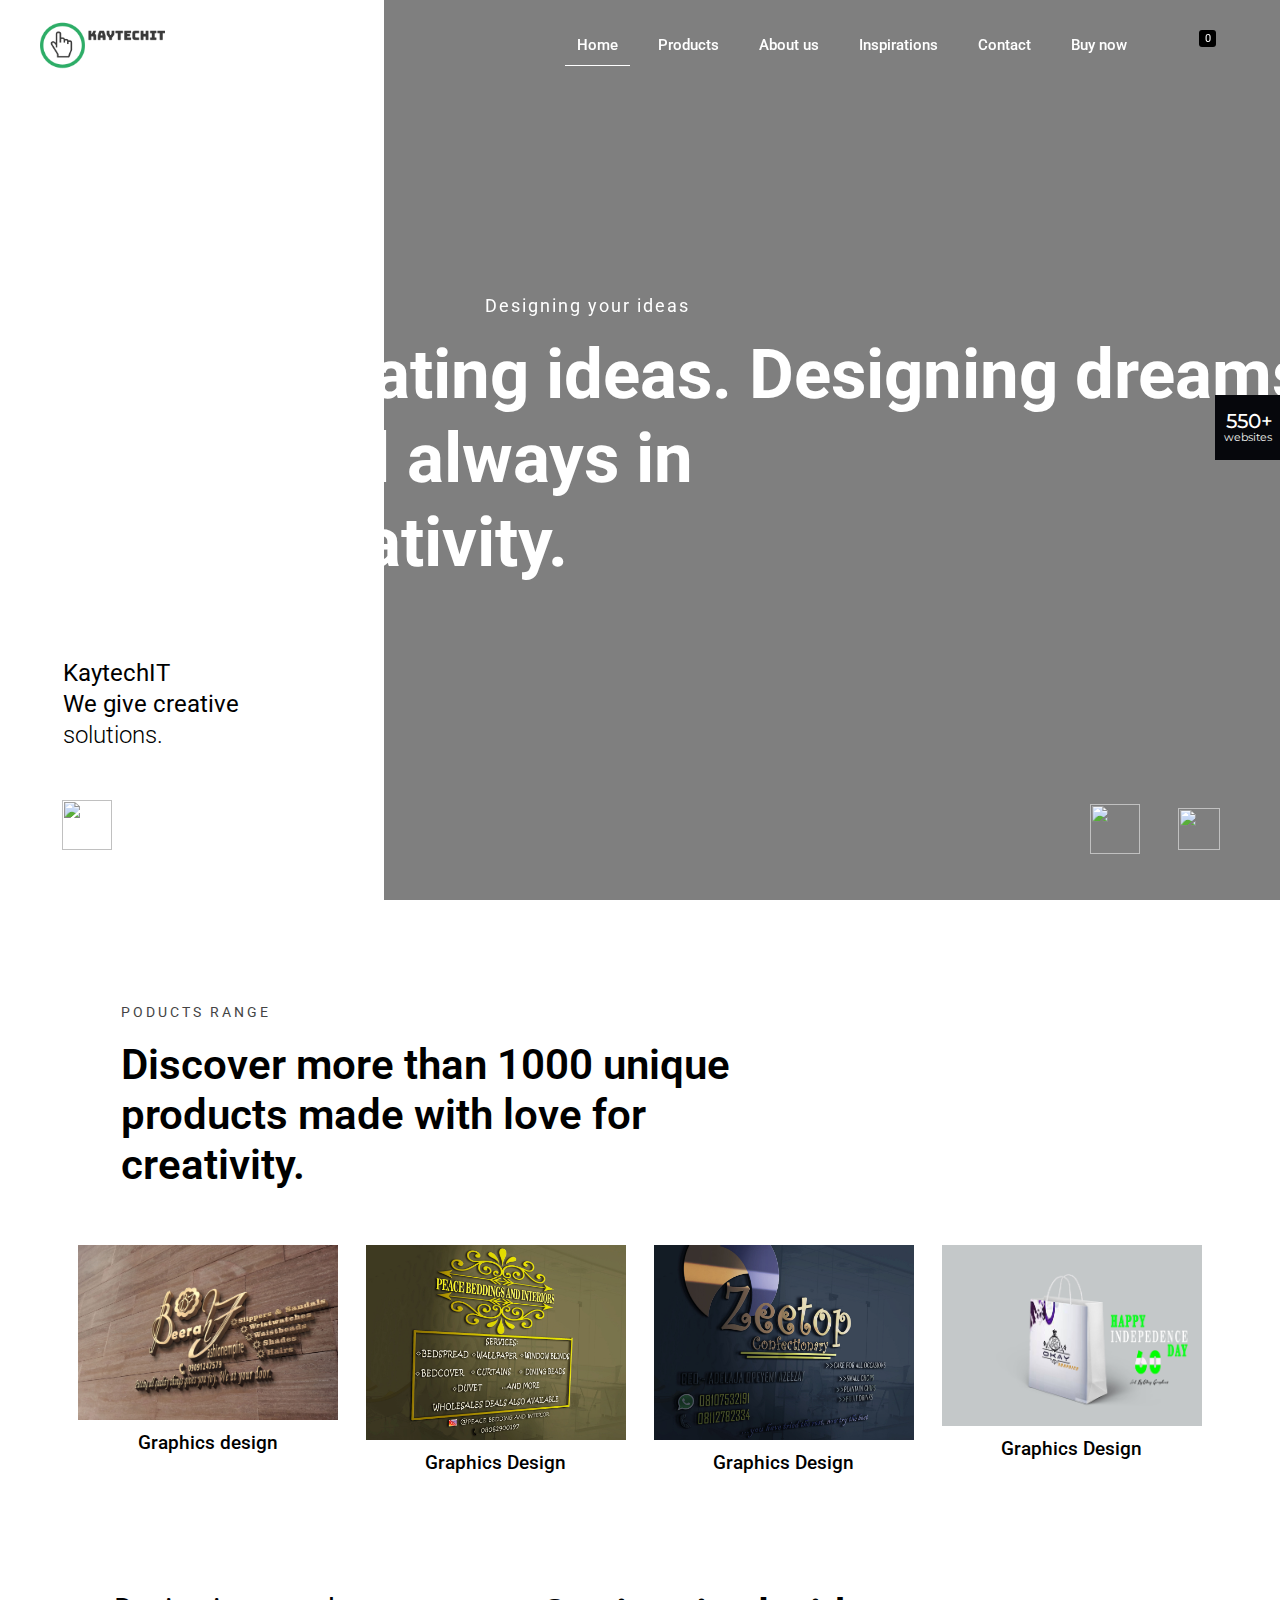
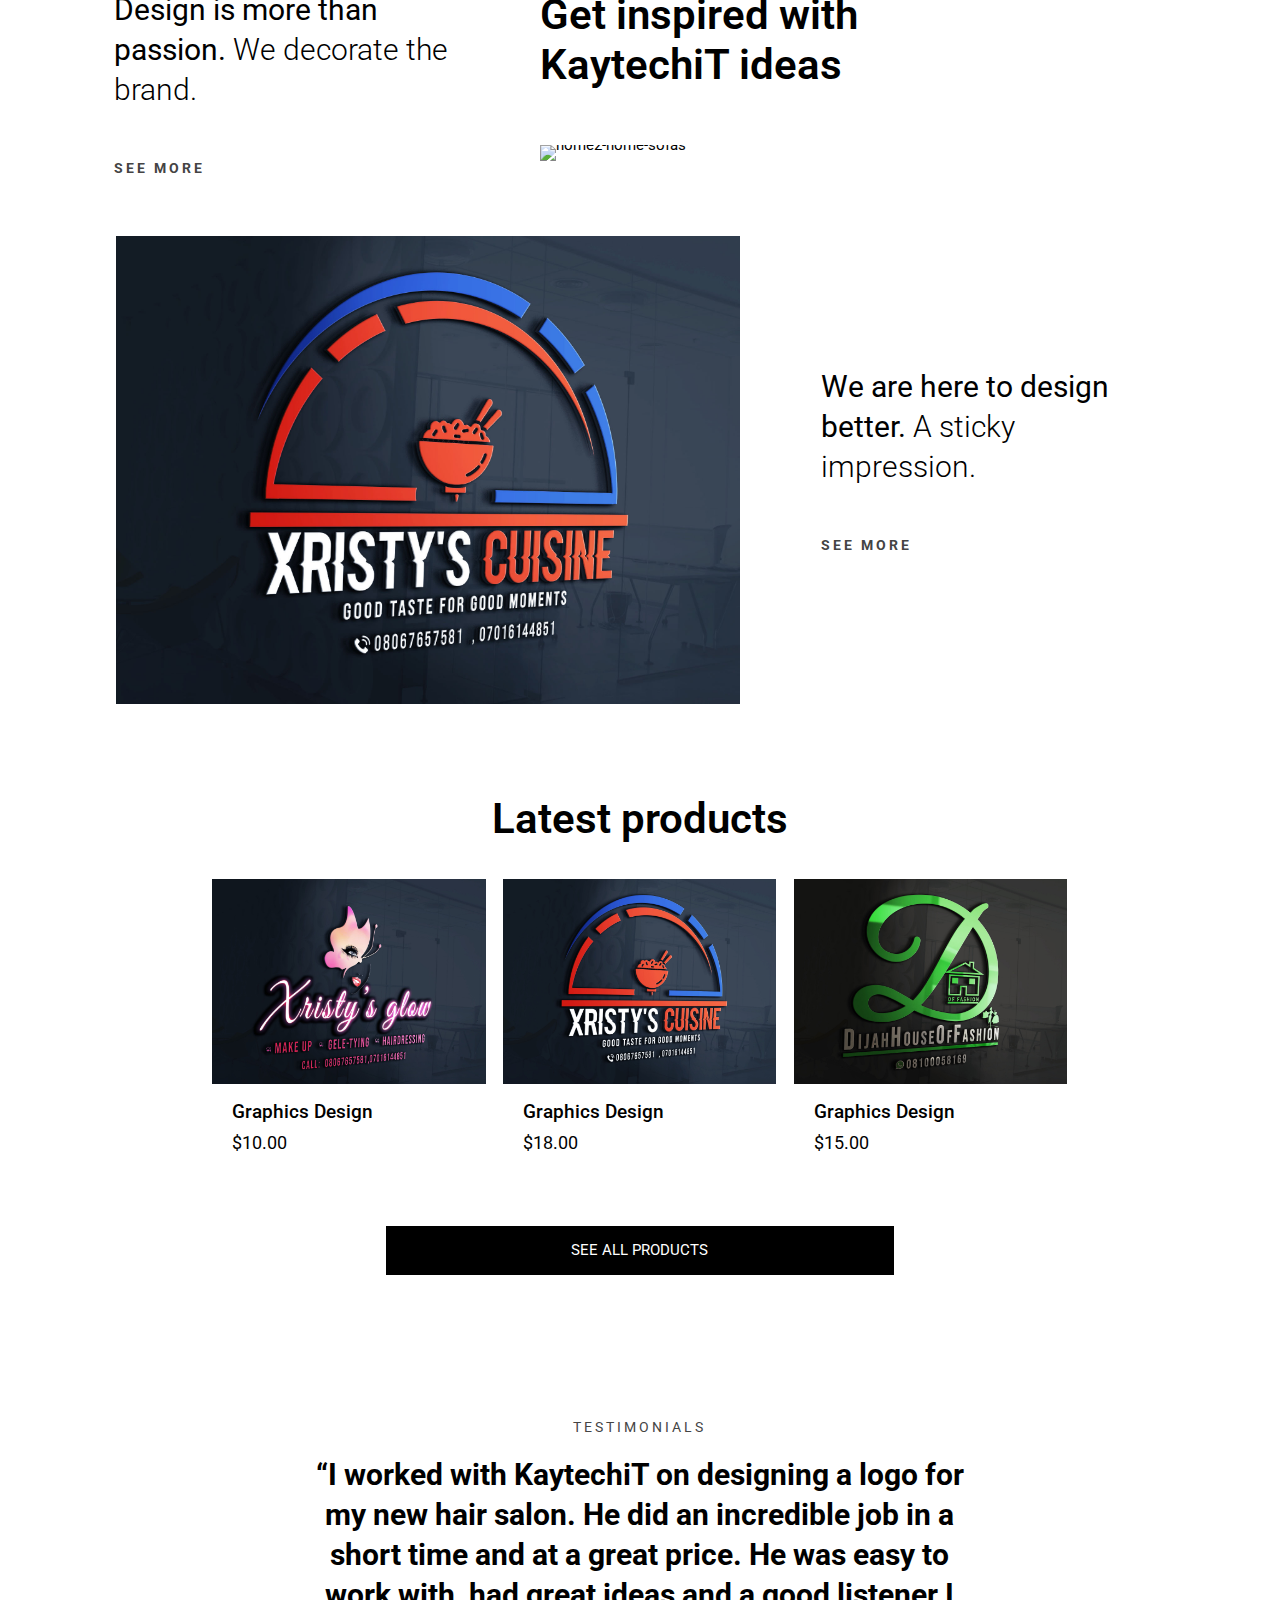
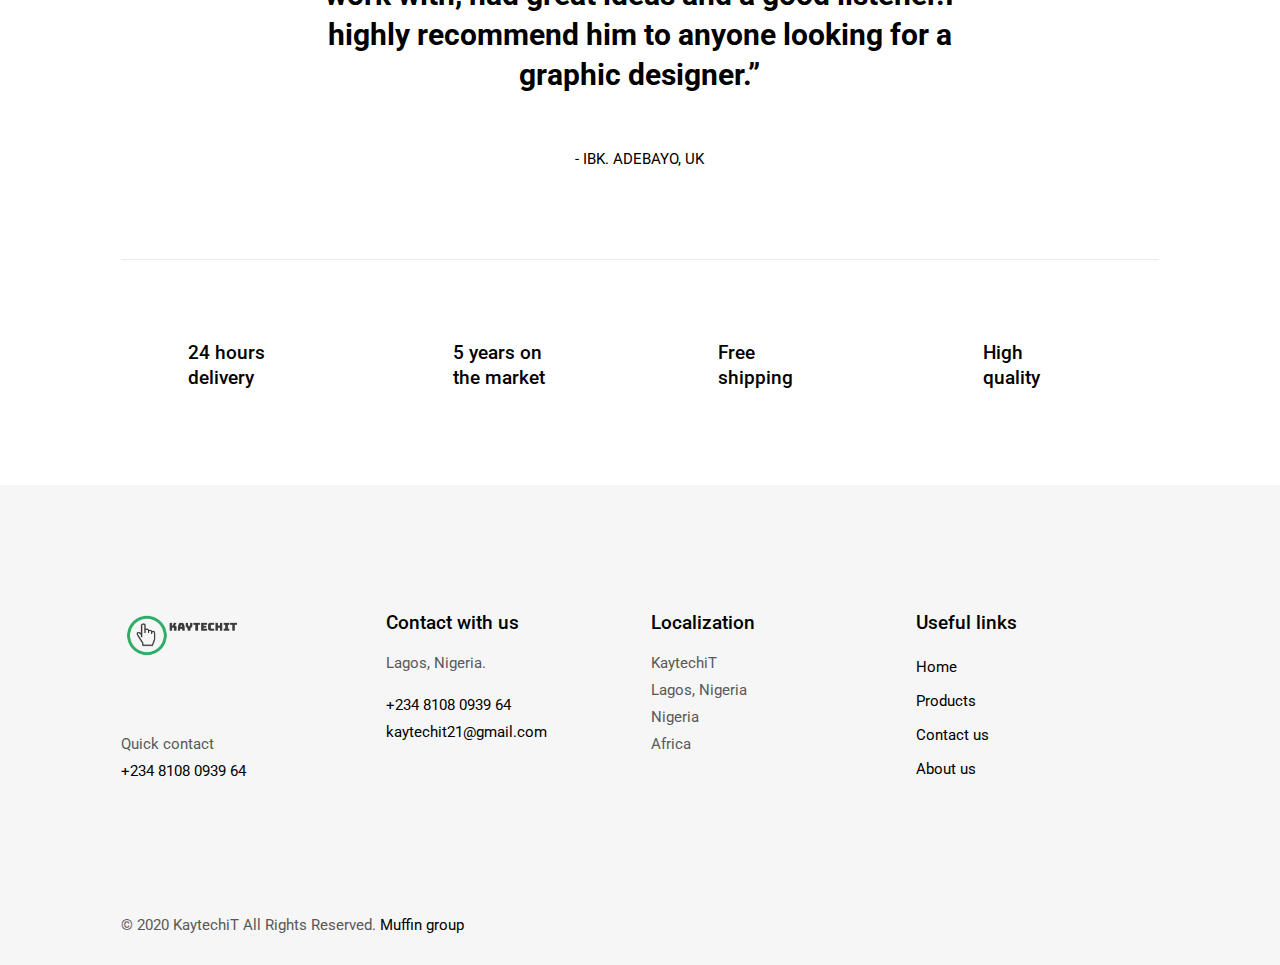
==== commit f1a7e0d2: "Add files via upload" ====
--- a/index.html
+++ b/index.html
@@ -3505,7 +3505,7 @@
 									data-dim="w:50px,50px,31px,31px;h:50px,50px,31px,31px;"
 									data-actions="o:click;a:jumptoslide;slide:previous;" data-basealign="slide"
 									data-onslides="s:1;" data-frame_999="o:0;st:w;" style="z-index:13;cursor:pointer;">
-									<img src="images/06-home2-slider-arrow-left.png" width="50" height="50"
+									<img src="img/06-home2-slider-arrow-left.png" width="50" height="50"
 										data-no-retina></rs-layer>
 								<rs-layer id="slider-1-slide-1-layer-11" class="rs-layer-static" data-type="image"
 									data-rsp_ch="on" data-xy="xo:62px,62px,38px,38px;y:b;yo:50px,50px,31px,31px;"
@@ -3513,7 +3513,7 @@
 									data-dim="w:50px,50px,31px,31px;h:50px,50px,31px,31px;" data-vbility="t,t,f,f"
 									data-actions="o:click;a:scrollbelow;sp:1000ms;e:power1.inOut;"
 									data-basealign="slide" data-onslides="s:1;" data-frame_999="o:0;st:w;"
-									style="z-index:14;cursor:pointer;"><img src="images/06-home2-slider-arrow-down.png"
+									style="z-index:14;cursor:pointer;"><img src="img/06-home2-slider-arrow-down.png"
 										width="50" height="50" data-no-retina></rs-layer>
 								<rs-layer id="slider-1-slide-1-layer-12" class="rs-layer-static" data-type="image"
 									data-rsp_ch="on" data-xy="x:r;xo:60px,60px,37px,37px;y:b;yo:50px,50px,31px,31px;"
@@ -3521,7 +3521,7 @@
 									data-dim="w:42px,42px,25px,25px;h:42px,42px,25px,25px;"
 									data-actions="o:click;a:jumptoslide;slide:next;" data-basealign="slide"
 									data-onslides="s:1;" data-frame_999="o:0;st:w;" style="z-index:12;cursor:pointer;">
-									<img src="images/06-home2-slider-arrow-right.png" width="42" height="42"
+									<img src="img/06-home2-slider-arrow-right.png" width="42" height="42"
 										data-no-retina></rs-layer>
 							</rs-static-layers>
 							<rs-progress class="rs-bottom" style="visibility: hidden !important;"></rs-progress>
--- a/css/minify-79435.css
+++ b/css/minify-79435.css
@@ -0,0 +1,293 @@
+.wp-block-audio figcaption{margin-top:.5em;margin-bottom:1em}.wp-block-audio audio{width:100%;min-width:300px}.wp-block-button{color:#fff}.wp-block-button.aligncenter{text-align:center}.wp-block-button.alignright{text-align:right}.wp-block-button__link{background-color:#32373c;border:none;border-radius:28px;box-shadow:none;color:inherit;cursor:pointer;display:inline-block;font-size:18px;margin:0;padding:12px 24px;text-align:center;text-decoration:none;overflow-wrap:break-word}.wp-block-button__link:active,.wp-block-button__link:focus,.wp-block-button__link:hover,.wp-block-button__link:visited{color:inherit}.wp-gs .wp-block-button__link:not(.has-background){background-color:var(--wp-block-core-button--color--background,var(--wp-color--primary,#32373c))}.is-style-squared .wp-block-button__link{border-radius:0}.no-border-radius.wp-block-button__link{border-radius:0!important}.is-style-outline{color:#32373c}.is-style-outline .wp-block-button__link{background-color:transparent;border:2px solid}.wp-block-buttons .wp-block-button{display:inline-block;margin-right:8px;margin-bottom:8px}.wp-block-buttons.alignright .wp-block-button{margin-right:none;margin-left:8px}.wp-block-buttons.aligncenter,.wp-block-calendar{text-align:center}.wp-block-calendar tbody td,.wp-block-calendar th{padding:4px;border:1px solid #e2e4e7}.wp-block-calendar tfoot td{border:none}.wp-block-calendar table{width:100%;border-collapse:collapse;font-family:-apple-system,BlinkMacSystemFont,Segoe UI,Roboto,Oxygen-Sans,Ubuntu,Cantarell,Helvetica Neue,sans-serif}.wp-block-calendar table th{font-weight:400;background:#edeff0}.wp-block-calendar a{text-decoration:underline}.wp-block-calendar tfoot a{color:#00739c}.wp-block-calendar table caption,.wp-block-calendar table tbody{color:#40464d}.wp-block-categories.alignleft{margin-right:2em}.wp-block-categories.alignright{margin-left:2em}.wp-block-columns{display:flex;margin-bottom:28px;flex-wrap:wrap}@media (min-width:782px){.wp-block-columns{flex-wrap:nowrap}}.wp-block-columns.has-background{padding:20px 30px}.wp-block-column{flex-grow:1;min-width:0;word-break:break-word;overflow-wrap:break-word}@media (max-width:599px){.wp-block-column{flex-basis:100%!important}}@media (min-width:600px) and (max-width:781px){.wp-block-column{flex-basis:calc(50% - 16px)!important;flex-grow:0}.wp-block-column:nth-child(2n){margin-left:32px}}@media (min-width:782px){.wp-block-column{flex-basis:0;flex-grow:1}.wp-block-column[style]{flex-grow:0}.wp-block-column:not(:first-child){margin-left:32px}}.wp-block-columns.are-vertically-aligned-top{align-items:flex-start}.wp-block-columns.are-vertically-aligned-center{align-items:center}.wp-block-columns.are-vertically-aligned-bottom{align-items:flex-end}.wp-block-column.is-vertically-aligned-top{align-self:flex-start}.wp-block-column.is-vertically-aligned-center{-ms-grid-row-align:center;align-self:center}.wp-block-column.is-vertically-aligned-bottom{align-self:flex-end}.wp-block-column.is-vertically-aligned-bottom,.wp-block-column.is-vertically-aligned-center,.wp-block-column.is-vertically-aligned-top{width:100%}.wp-block-cover,.wp-block-cover-image{position:relative;background-color:#000;background-size:cover;background-position:50%;min-height:430px;height:100%;width:100%;display:flex;justify-content:center;align-items:center;overflow:hidden}.wp-block-cover-image.has-parallax,.wp-block-cover.has-parallax{background-attachment:fixed}@supports (-webkit-overflow-scrolling:touch){.wp-block-cover-image.has-parallax,.wp-block-cover.has-parallax{background-attachment:scroll}}@media (prefers-reduced-motion:reduce){.wp-block-cover-image.has-parallax,.wp-block-cover.has-parallax{background-attachment:scroll}}.wp-block-cover-image.has-background-dim:before,.wp-block-cover.has-background-dim:before{content:"";background-color:inherit}.wp-block-cover-image.has-background-dim:not(.has-background-gradient):before,.wp-block-cover-image .wp-block-cover__gradient-background,.wp-block-cover.has-background-dim:not(.has-background-gradient):before,.wp-block-cover .wp-block-cover__gradient-background{position:absolute;top:0;left:0;bottom:0;right:0;z-index:1}.wp-block-cover-image.has-background-dim:not(.has-background-gradient):before,.wp-block-cover-image .wp-block-cover__gradient-background,.wp-block-cover.has-background-dim:not(.has-background-gradient):before,.wp-block-cover .wp-block-cover__gradient-background{opacity:.5}.wp-block-cover-image.has-background-dim.has-background-dim-10:not(.has-background-gradient):before,.wp-block-cover.has-background-dim.has-background-dim-10:not(.has-background-gradient):before{opacity:.1}.wp-block-cover-image.has-background-dim.has-background-dim-10 .wp-block-cover__gradient-background,.wp-block-cover.has-background-dim.has-background-dim-10 .wp-block-cover__gradient-background{opacity:.1}.wp-block-cover-image.has-background-dim.has-background-dim-20:not(.has-background-gradient):before,.wp-block-cover.has-background-dim.has-background-dim-20:not(.has-background-gradient):before{opacity:.2}.wp-block-cover-image.has-background-dim.has-background-dim-20 .wp-block-cover__gradient-background,.wp-block-cover.has-background-dim.has-background-dim-20 .wp-block-cover__gradient-background{opacity:.2}.wp-block-cover-image.has-background-dim.has-background-dim-30:not(.has-background-gradient):before,.wp-block-cover.has-background-dim.has-background-dim-30:not(.has-background-gradient):before{opacity:.3}.wp-block-cover-image.has-background-dim.has-background-dim-30 .wp-block-cover__gradient-background,.wp-block-cover.has-background-dim.has-background-dim-30 .wp-block-cover__gradient-background{opacity:.3}.wp-block-cover-image.has-background-dim.has-background-dim-40:not(.has-background-gradient):before,.wp-block-cover.has-background-dim.has-background-dim-40:not(.has-background-gradient):before{opacity:.4}.wp-block-cover-image.has-background-dim.has-background-dim-40 .wp-block-cover__gradient-background,.wp-block-cover.has-background-dim.has-background-dim-40 .wp-block-cover__gradient-background{opacity:.4}.wp-block-cover-image.has-background-dim.has-background-dim-50:not(.has-background-gradient):before,.wp-block-cover.has-background-dim.has-background-dim-50:not(.has-background-gradient):before{opacity:.5}.wp-block-cover-image.has-background-dim.has-background-dim-50 .wp-block-cover__gradient-background,.wp-block-cover.has-background-dim.has-background-dim-50 .wp-block-cover__gradient-background{opacity:.5}.wp-block-cover-image.has-background-dim.has-background-dim-60:not(.has-background-gradient):before,.wp-block-cover.has-background-dim.has-background-dim-60:not(.has-background-gradient):before{opacity:.6}.wp-block-cover-image.has-background-dim.has-background-dim-60 .wp-block-cover__gradient-background,.wp-block-cover.has-background-dim.has-background-dim-60 .wp-block-cover__gradient-background{opacity:.6}.wp-block-cover-image.has-background-dim.has-background-dim-70:not(.has-background-gradient):before,.wp-block-cover.has-background-dim.has-background-dim-70:not(.has-background-gradient):before{opacity:.7}.wp-block-cover-image.has-background-dim.has-background-dim-70 .wp-block-cover__gradient-background,.wp-block-cover.has-background-dim.has-background-dim-70 .wp-block-cover__gradient-background{opacity:.7}.wp-block-cover-image.has-background-dim.has-background-dim-80:not(.has-background-gradient):before,.wp-block-cover.has-background-dim.has-background-dim-80:not(.has-background-gradient):before{opacity:.8}.wp-block-cover-image.has-background-dim.has-background-dim-80 .wp-block-cover__gradient-background,.wp-block-cover.has-background-dim.has-background-dim-80 .wp-block-cover__gradient-background{opacity:.8}.wp-block-cover-image.has-background-dim.has-background-dim-90:not(.has-background-gradient):before,.wp-block-cover.has-background-dim.has-background-dim-90:not(.has-background-gradient):before{opacity:.9}.wp-block-cover-image.has-background-dim.has-background-dim-90 .wp-block-cover__gradient-background,.wp-block-cover.has-background-dim.has-background-dim-90 .wp-block-cover__gradient-background{opacity:.9}.wp-block-cover-image.has-background-dim.has-background-dim-100:not(.has-background-gradient):before,.wp-block-cover.has-background-dim.has-background-dim-100:not(.has-background-gradient):before{opacity:1}.wp-block-cover-image.has-background-dim.has-background-dim-100 .wp-block-cover__gradient-background,.wp-block-cover.has-background-dim.has-background-dim-100 .wp-block-cover__gradient-background{opacity:1}.wp-block-cover-image.alignleft,.wp-block-cover-image.alignright,.wp-block-cover.alignleft,.wp-block-cover.alignright{max-width:290px;width:100%}.wp-block-cover-image:after,.wp-block-cover:after{display:block;content:"";font-size:0;min-height:inherit}@supports ((position:-webkit-sticky) or (position:sticky)){.wp-block-cover-image:after,.wp-block-cover:after{content:none}}.wp-block-cover-image.aligncenter,.wp-block-cover-image.alignleft,.wp-block-cover-image.alignright,.wp-block-cover.aligncenter,.wp-block-cover.alignleft,.wp-block-cover.alignright{display:flex}.wp-block-cover-image .wp-block-cover__inner-container,.wp-block-cover .wp-block-cover__inner-container{width:calc(100% - 70px);z-index:1;color:#f8f9f9}.wp-block-cover-image .wp-block-subhead:not(.has-text-color),.wp-block-cover-image h1:not(.has-text-color),.wp-block-cover-image h2:not(.has-text-color),.wp-block-cover-image h3:not(.has-text-color),.wp-block-cover-image h4:not(.has-text-color),.wp-block-cover-image h5:not(.has-text-color),.wp-block-cover-image h6:not(.has-text-color),.wp-block-cover-image p:not(.has-text-color),.wp-block-cover .wp-block-subhead:not(.has-text-color),.wp-block-cover h1:not(.has-text-color),.wp-block-cover h2:not(.has-text-color),.wp-block-cover h3:not(.has-text-color),.wp-block-cover h4:not(.has-text-color),.wp-block-cover h5:not(.has-text-color),.wp-block-cover h6:not(.has-text-color),.wp-block-cover p:not(.has-text-color){color:inherit}.wp-block-cover__video-background{position:absolute;top:50%;left:50%;transform:translateX(-50%) translateY(-50%);width:100%;height:100%;z-index:0;object-fit:cover}.wp-block-cover-image-text,.wp-block-cover-text,section.wp-block-cover-image h2{color:#fff}.wp-block-cover-image-text a,.wp-block-cover-image-text a:active,.wp-block-cover-image-text a:focus,.wp-block-cover-image-text a:hover,.wp-block-cover-text a,.wp-block-cover-text a:active,.wp-block-cover-text a:focus,.wp-block-cover-text a:hover,section.wp-block-cover-image h2 a,section.wp-block-cover-image h2 a:active,section.wp-block-cover-image h2 a:focus,section.wp-block-cover-image h2 a:hover{color:#fff}.wp-block-cover-image .wp-block-cover.has-left-content{justify-content:flex-start}.wp-block-cover-image .wp-block-cover.has-right-content{justify-content:flex-end}.wp-block-cover-image.has-left-content .wp-block-cover-image-text,.wp-block-cover.has-left-content .wp-block-cover-text,section.wp-block-cover-image.has-left-content>h2{margin-left:0;text-align:left}.wp-block-cover-image.has-right-content .wp-block-cover-image-text,.wp-block-cover.has-right-content .wp-block-cover-text,section.wp-block-cover-image.has-right-content>h2{margin-right:0;text-align:right}.wp-block-cover-image .wp-block-cover-image-text,.wp-block-cover .wp-block-cover-text,section.wp-block-cover-image>h2{font-size:2em;line-height:1.25;z-index:1;margin-bottom:0;max-width:580px;padding:14px;text-align:center}.block-editor-block-list__block[data-type="core/embed"][data-align=left],.block-editor-block-list__block[data-type="core/embed"][data-align=right],.wp-block-embed.alignleft,.wp-block-embed.alignright{max-width:360px;width:100%}.wp-block-embed{margin-bottom:1em}.wp-block-embed figcaption{margin-top:.5em;margin-bottom:1em}.wp-embed-responsive .wp-block-embed.wp-embed-aspect-1-1 .wp-block-embed__wrapper,.wp-embed-responsive .wp-block-embed.wp-embed-aspect-1-2 .wp-block-embed__wrapper,.wp-embed-responsive .wp-block-embed.wp-embed-aspect-4-3 .wp-block-embed__wrapper,.wp-embed-responsive .wp-block-embed.wp-embed-aspect-9-16 .wp-block-embed__wrapper,.wp-embed-responsive .wp-block-embed.wp-embed-aspect-16-9 .wp-block-embed__wrapper,.wp-embed-responsive .wp-block-embed.wp-embed-aspect-18-9 .wp-block-embed__wrapper,.wp-embed-responsive .wp-block-embed.wp-embed-aspect-21-9 .wp-block-embed__wrapper{position:relative}.wp-embed-responsive .wp-block-embed.wp-embed-aspect-1-1 .wp-block-embed__wrapper:before,.wp-embed-responsive .wp-block-embed.wp-embed-aspect-1-2 .wp-block-embed__wrapper:before,.wp-embed-responsive .wp-block-embed.wp-embed-aspect-4-3 .wp-block-embed__wrapper:before,.wp-embed-responsive .wp-block-embed.wp-embed-aspect-9-16 .wp-block-embed__wrapper:before,.wp-embed-responsive .wp-block-embed.wp-embed-aspect-16-9 .wp-block-embed__wrapper:before,.wp-embed-responsive .wp-block-embed.wp-embed-aspect-18-9 .wp-block-embed__wrapper:before,.wp-embed-responsive .wp-block-embed.wp-embed-aspect-21-9 .wp-block-embed__wrapper:before{content:"";display:block;padding-top:50%}.wp-embed-responsive .wp-block-embed.wp-embed-aspect-1-1 .wp-block-embed__wrapper iframe,.wp-embed-responsive .wp-block-embed.wp-embed-aspect-1-2 .wp-block-embed__wrapper iframe,.wp-embed-responsive .wp-block-embed.wp-embed-aspect-4-3 .wp-block-embed__wrapper iframe,.wp-embed-responsive .wp-block-embed.wp-embed-aspect-9-16 .wp-block-embed__wrapper iframe,.wp-embed-responsive .wp-block-embed.wp-embed-aspect-16-9 .wp-block-embed__wrapper iframe,.wp-embed-responsive .wp-block-embed.wp-embed-aspect-18-9 .wp-block-embed__wrapper iframe,.wp-embed-responsive .wp-block-embed.wp-embed-aspect-21-9 .wp-block-embed__wrapper iframe{position:absolute;top:0;right:0;bottom:0;left:0;width:100%;height:100%}.wp-embed-responsive .wp-block-embed.wp-embed-aspect-21-9 .wp-block-embed__wrapper:before{padding-top:42.85%}.wp-embed-responsive .wp-block-embed.wp-embed-aspect-18-9 .wp-block-embed__wrapper:before{padding-top:50%}.wp-embed-responsive .wp-block-embed.wp-embed-aspect-16-9 .wp-block-embed__wrapper:before{padding-top:56.25%}.wp-embed-responsive .wp-block-embed.wp-embed-aspect-4-3 .wp-block-embed__wrapper:before{padding-top:75%}.wp-embed-responsive .wp-block-embed.wp-embed-aspect-1-1 .wp-block-embed__wrapper:before{padding-top:100%}.wp-embed-responsive .wp-block-embed.wp-embed-aspect-9-16 .wp-block-embed__wrapper:before{padding-top:177.78%}.wp-embed-responsive .wp-block-embed.wp-embed-aspect-1-2 .wp-block-embed__wrapper:before{padding-top:200%}.wp-block-file{margin-bottom:1.5em}.wp-block-file.aligncenter{text-align:center}.wp-block-file.alignright{text-align:right}.wp-block-file .wp-block-file__button{background:#32373c;border-radius:2em;color:#fff;font-size:13px;padding:.5em 1em}.wp-block-file a.wp-block-file__button{text-decoration:none}.wp-block-file a.wp-block-file__button:active,.wp-block-file a.wp-block-file__button:focus,.wp-block-file a.wp-block-file__button:hover,.wp-block-file a.wp-block-file__button:visited{box-shadow:none;color:#fff;opacity:.85;text-decoration:none}.wp-block-file *+.wp-block-file__button{margin-left:.75em}.blocks-gallery-grid,.wp-block-gallery{display:flex;flex-wrap:wrap;list-style-type:none;padding:0;margin:0}.blocks-gallery-grid .blocks-gallery-image,.blocks-gallery-grid .blocks-gallery-item,.wp-block-gallery .blocks-gallery-image,.wp-block-gallery .blocks-gallery-item{margin:0 16px 16px 0;display:flex;flex-grow:1;flex-direction:column;justify-content:center;position:relative}.blocks-gallery-grid .blocks-gallery-image figure,.blocks-gallery-grid .blocks-gallery-item figure,.wp-block-gallery .blocks-gallery-image figure,.wp-block-gallery .blocks-gallery-item figure{margin:0;height:100%}@supports ((position:-webkit-sticky) or (position:sticky)){.blocks-gallery-grid .blocks-gallery-image figure,.blocks-gallery-grid .blocks-gallery-item figure,.wp-block-gallery .blocks-gallery-image figure,.wp-block-gallery .blocks-gallery-item figure{display:flex;align-items:flex-end;justify-content:flex-start}}.blocks-gallery-grid .blocks-gallery-image img,.blocks-gallery-grid .blocks-gallery-item img,.wp-block-gallery .blocks-gallery-image img,.wp-block-gallery .blocks-gallery-item img{display:block;max-width:100%;height:auto;width:100%}@supports ((position:-webkit-sticky) or (position:sticky)){.blocks-gallery-grid .blocks-gallery-image img,.blocks-gallery-grid .blocks-gallery-item img,.wp-block-gallery .blocks-gallery-image img,.wp-block-gallery .blocks-gallery-item img{width:auto}}.blocks-gallery-grid .blocks-gallery-image figcaption,.blocks-gallery-grid .blocks-gallery-item figcaption,.wp-block-gallery .blocks-gallery-image figcaption,.wp-block-gallery .blocks-gallery-item figcaption{position:absolute;bottom:0;width:100%;max-height:100%;overflow:auto;padding:40px 10px 9px;color:#fff;text-align:center;font-size:13px;background:linear-gradient(0deg,rgba(0,0,0,.7),rgba(0,0,0,.3) 70%,transparent)}.blocks-gallery-grid .blocks-gallery-image figcaption img,.blocks-gallery-grid .blocks-gallery-item figcaption img,.wp-block-gallery .blocks-gallery-image figcaption img,.wp-block-gallery .blocks-gallery-item figcaption img{display:inline}.blocks-gallery-grid.is-cropped .blocks-gallery-image a,.blocks-gallery-grid.is-cropped .blocks-gallery-image img,.blocks-gallery-grid.is-cropped .blocks-gallery-item a,.blocks-gallery-grid.is-cropped .blocks-gallery-item img,.wp-block-gallery.is-cropped .blocks-gallery-image a,.wp-block-gallery.is-cropped .blocks-gallery-image img,.wp-block-gallery.is-cropped .blocks-gallery-item a,.wp-block-gallery.is-cropped .blocks-gallery-item img{width:100%}@supports ((position:-webkit-sticky) or (position:sticky)){.blocks-gallery-grid.is-cropped .blocks-gallery-image a,.blocks-gallery-grid.is-cropped .blocks-gallery-image img,.blocks-gallery-grid.is-cropped .blocks-gallery-item a,.blocks-gallery-grid.is-cropped .blocks-gallery-item img,.wp-block-gallery.is-cropped .blocks-gallery-image a,.wp-block-gallery.is-cropped .blocks-gallery-image img,.wp-block-gallery.is-cropped .blocks-gallery-item a,.wp-block-gallery.is-cropped .blocks-gallery-item img{height:100%;flex:1;object-fit:cover}}.blocks-gallery-grid .blocks-gallery-image,.blocks-gallery-grid .blocks-gallery-item,.wp-block-gallery .blocks-gallery-image,.wp-block-gallery .blocks-gallery-item{width:calc((100% - 16px)/2)}.blocks-gallery-grid .blocks-gallery-image:nth-of-type(2n),.blocks-gallery-grid .blocks-gallery-item:nth-of-type(2n),.wp-block-gallery .blocks-gallery-image:nth-of-type(2n),.wp-block-gallery .blocks-gallery-item:nth-of-type(2n){margin-right:0}.blocks-gallery-grid.columns-1 .blocks-gallery-image,.blocks-gallery-grid.columns-1 .blocks-gallery-item,.wp-block-gallery.columns-1 .blocks-gallery-image,.wp-block-gallery.columns-1 .blocks-gallery-item{width:100%;margin-right:0}@media (min-width:600px){.blocks-gallery-grid.columns-3 .blocks-gallery-image,.blocks-gallery-grid.columns-3 .blocks-gallery-item,.wp-block-gallery.columns-3 .blocks-gallery-image,.wp-block-gallery.columns-3 .blocks-gallery-item{width:calc((100% - 32px)/3);margin-right:16px}@supports (-ms-ime-align:auto){.blocks-gallery-grid.columns-3 .blocks-gallery-image,.blocks-gallery-grid.columns-3 .blocks-gallery-item,.wp-block-gallery.columns-3 .blocks-gallery-image,.wp-block-gallery.columns-3 .blocks-gallery-item{width:calc((100% - 32px)/3 - 1px)}}.blocks-gallery-grid.columns-4 .blocks-gallery-image,.blocks-gallery-grid.columns-4 .blocks-gallery-item,.wp-block-gallery.columns-4 .blocks-gallery-image,.wp-block-gallery.columns-4 .blocks-gallery-item{width:calc((100% - 48px)/4);margin-right:16px}@supports (-ms-ime-align:auto){.blocks-gallery-grid.columns-4 .blocks-gallery-image,.blocks-gallery-grid.columns-4 .blocks-gallery-item,.wp-block-gallery.columns-4 .blocks-gallery-image,.wp-block-gallery.columns-4 .blocks-gallery-item{width:calc((100% - 48px)/4 - 1px)}}.blocks-gallery-grid.columns-5 .blocks-gallery-image,.blocks-gallery-grid.columns-5 .blocks-gallery-item,.wp-block-gallery.columns-5 .blocks-gallery-image,.wp-block-gallery.columns-5 .blocks-gallery-item{width:calc((100% - 64px)/5);margin-right:16px}@supports (-ms-ime-align:auto){.blocks-gallery-grid.columns-5 .blocks-gallery-image,.blocks-gallery-grid.columns-5 .blocks-gallery-item,.wp-block-gallery.columns-5 .blocks-gallery-image,.wp-block-gallery.columns-5 .blocks-gallery-item{width:calc((100% - 64px)/5 - 1px)}}.blocks-gallery-grid.columns-6 .blocks-gallery-image,.blocks-gallery-grid.columns-6 .blocks-gallery-item,.wp-block-gallery.columns-6 .blocks-gallery-image,.wp-block-gallery.columns-6 .blocks-gallery-item{width:calc((100% - 80px)/6);margin-right:16px}@supports (-ms-ime-align:auto){.blocks-gallery-grid.columns-6 .blocks-gallery-image,.blocks-gallery-grid.columns-6 .blocks-gallery-item,.wp-block-gallery.columns-6 .blocks-gallery-image,.wp-block-gallery.columns-6 .blocks-gallery-item{width:calc((100% - 80px)/6 - 1px)}}.blocks-gallery-grid.columns-7 .blocks-gallery-image,.blocks-gallery-grid.columns-7 .blocks-gallery-item,.wp-block-gallery.columns-7 .blocks-gallery-image,.wp-block-gallery.columns-7 .blocks-gallery-item{width:calc((100% - 96px)/7);margin-right:16px}@supports (-ms-ime-align:auto){.blocks-gallery-grid.columns-7 .blocks-gallery-image,.blocks-gallery-grid.columns-7 .blocks-gallery-item,.wp-block-gallery.columns-7 .blocks-gallery-image,.wp-block-gallery.columns-7 .blocks-gallery-item{width:calc((100% - 96px)/7 - 1px)}}.blocks-gallery-grid.columns-8 .blocks-gallery-image,.blocks-gallery-grid.columns-8 .blocks-gallery-item,.wp-block-gallery.columns-8 .blocks-gallery-image,.wp-block-gallery.columns-8 .blocks-gallery-item{width:calc((100% - 112px)/8);margin-right:16px}@supports (-ms-ime-align:auto){.blocks-gallery-grid.columns-8 .blocks-gallery-image,.blocks-gallery-grid.columns-8 .blocks-gallery-item,.wp-block-gallery.columns-8 .blocks-gallery-image,.wp-block-gallery.columns-8 .blocks-gallery-item{width:calc((100% - 112px)/8 - 1px)}}.blocks-gallery-grid.columns-1 .blocks-gallery-image:nth-of-type(1n),.blocks-gallery-grid.columns-1 .blocks-gallery-item:nth-of-type(1n),.wp-block-gallery.columns-1 .blocks-gallery-image:nth-of-type(1n),.wp-block-gallery.columns-1 .blocks-gallery-item:nth-of-type(1n){margin-right:0}.blocks-gallery-grid.columns-2 .blocks-gallery-image:nth-of-type(2n),.blocks-gallery-grid.columns-2 .blocks-gallery-item:nth-of-type(2n),.wp-block-gallery.columns-2 .blocks-gallery-image:nth-of-type(2n),.wp-block-gallery.columns-2 .blocks-gallery-item:nth-of-type(2n){margin-right:0}.blocks-gallery-grid.columns-3 .blocks-gallery-image:nth-of-type(3n),.blocks-gallery-grid.columns-3 .blocks-gallery-item:nth-of-type(3n),.wp-block-gallery.columns-3 .blocks-gallery-image:nth-of-type(3n),.wp-block-gallery.columns-3 .blocks-gallery-item:nth-of-type(3n){margin-right:0}.blocks-gallery-grid.columns-4 .blocks-gallery-image:nth-of-type(4n),.blocks-gallery-grid.columns-4 .blocks-gallery-item:nth-of-type(4n),.wp-block-gallery.columns-4 .blocks-gallery-image:nth-of-type(4n),.wp-block-gallery.columns-4 .blocks-gallery-item:nth-of-type(4n){margin-right:0}.blocks-gallery-grid.columns-5 .blocks-gallery-image:nth-of-type(5n),.blocks-gallery-grid.columns-5 .blocks-gallery-item:nth-of-type(5n),.wp-block-gallery.columns-5 .blocks-gallery-image:nth-of-type(5n),.wp-block-gallery.columns-5 .blocks-gallery-item:nth-of-type(5n){margin-right:0}.blocks-gallery-grid.columns-6 .blocks-gallery-image:nth-of-type(6n),.blocks-gallery-grid.columns-6 .blocks-gallery-item:nth-of-type(6n),.wp-block-gallery.columns-6 .blocks-gallery-image:nth-of-type(6n),.wp-block-gallery.columns-6 .blocks-gallery-item:nth-of-type(6n){margin-right:0}.blocks-gallery-grid.columns-7 .blocks-gallery-image:nth-of-type(7n),.blocks-gallery-grid.columns-7 .blocks-gallery-item:nth-of-type(7n),.wp-block-gallery.columns-7 .blocks-gallery-image:nth-of-type(7n),.wp-block-gallery.columns-7 .blocks-gallery-item:nth-of-type(7n){margin-right:0}.blocks-gallery-grid.columns-8 .blocks-gallery-image:nth-of-type(8n),.blocks-gallery-grid.columns-8 .blocks-gallery-item:nth-of-type(8n),.wp-block-gallery.columns-8 .blocks-gallery-image:nth-of-type(8n),.wp-block-gallery.columns-8 .blocks-gallery-item:nth-of-type(8n){margin-right:0}}.blocks-gallery-grid .blocks-gallery-image:last-child,.blocks-gallery-grid .blocks-gallery-item:last-child,.wp-block-gallery .blocks-gallery-image:last-child,.wp-block-gallery .blocks-gallery-item:last-child{margin-right:0}.blocks-gallery-grid.alignleft,.blocks-gallery-grid.alignright,.wp-block-gallery.alignleft,.wp-block-gallery.alignright{max-width:290px;width:100%}.blocks-gallery-grid.aligncenter .blocks-gallery-item figure,.wp-block-gallery.aligncenter .blocks-gallery-item figure{justify-content:center}.wp-block-image{margin-bottom:1em}.wp-block-image img{max-width:100%}.wp-block-image.aligncenter{text-align:center}.wp-block-image.alignfull img,.wp-block-image.alignwide img{width:100%}.wp-block-image .aligncenter,.wp-block-image .alignleft,.wp-block-image .alignright,.wp-block-image.is-resized{display:table;margin-left:0;margin-right:0}.wp-block-image .aligncenter>figcaption,.wp-block-image .alignleft>figcaption,.wp-block-image .alignright>figcaption,.wp-block-image.is-resized>figcaption{display:table-caption;caption-side:bottom}.wp-block-image .alignleft{float:left;margin-right:1em}.wp-block-image .alignright{float:right;margin-left:1em}.wp-block-image .aligncenter{margin-left:auto;margin-right:auto}.wp-block-image figcaption{margin-top:.5em;margin-bottom:1em}.is-style-circle-mask img,.is-style-rounded img{border-radius:9999px}@supports ((-webkit-mask-image:none) or (mask-image:none)) or (-webkit-mask-image:none){.is-style-circle-mask img{-webkit-mask-image:url('data:image/svg+xml;utf8,<svg viewBox="0 0 100 100" xmlns="http://www.w3.org/2000/svg"><circle cx="50" cy="50" r="50"/></svg>');mask-image:url('data:image/svg+xml;utf8,<svg viewBox="0 0 100 100" xmlns="http://www.w3.org/2000/svg"><circle cx="50" cy="50" r="50"/></svg>');mask-mode:alpha;-webkit-mask-repeat:no-repeat;mask-repeat:no-repeat;-webkit-mask-size:contain;mask-size:contain;-webkit-mask-position:center;mask-position:center;border-radius:0}}.wp-block-latest-comments__comment{font-size:15px;line-height:1.1;list-style:none;margin-bottom:1em}.has-avatars .wp-block-latest-comments__comment{min-height:36px;list-style:none}.has-avatars .wp-block-latest-comments__comment .wp-block-latest-comments__comment-excerpt,.has-avatars .wp-block-latest-comments__comment .wp-block-latest-comments__comment-meta{margin-left:52px}.has-dates .wp-block-latest-comments__comment,.has-excerpts .wp-block-latest-comments__comment{line-height:1.5}.wp-block-latest-comments__comment-excerpt p{font-size:14px;line-height:1.8;margin:5px 0 20px}.wp-block-latest-comments__comment-date{color:#8f98a1;display:block;font-size:12px}.wp-block-latest-comments .avatar,.wp-block-latest-comments__comment-avatar{border-radius:24px;display:block;float:left;height:40px;margin-right:12px;width:40px}.wp-block-latest-posts.alignleft{margin-right:2em}.wp-block-latest-posts.alignright{margin-left:2em}.wp-block-latest-posts.wp-block-latest-posts__list{list-style:none}.wp-block-latest-posts.wp-block-latest-posts__list li{clear:both}.wp-block-latest-posts.is-grid{display:flex;flex-wrap:wrap;padding:0}.wp-block-latest-posts.is-grid li{margin:0 16px 16px 0;width:100%}@media (min-width:600px){.wp-block-latest-posts.columns-2 li{width:calc(50% - 16px)}.wp-block-latest-posts.columns-3 li{width:calc(33.33333% - 16px)}.wp-block-latest-posts.columns-4 li{width:calc(25% - 16px)}.wp-block-latest-posts.columns-5 li{width:calc(20% - 16px)}.wp-block-latest-posts.columns-6 li{width:calc(16.66667% - 16px)}}.wp-block-latest-posts__post-date{display:block;color:#6c7781;font-size:13px}.wp-block-latest-posts__post-excerpt{margin-top:8px;margin-bottom:16px}.wp-block-latest-posts__featured-image img{height:auto;width:auto}.wp-block-latest-posts__featured-image.alignleft{margin-right:1em}.wp-block-latest-posts__featured-image.alignright{margin-left:1em}.wp-block-latest-posts__featured-image.aligncenter{margin-bottom:1em;text-align:center}.wp-block-media-text{
+  /*!rtl:begin:ignore*/direction:ltr;
+  /*!rtl:end:ignore*/display:-ms-grid;display:grid;-ms-grid-columns:50% 1fr;grid-template-columns:50% 1fr;-ms-grid-rows:auto;grid-template-rows:auto}.wp-block-media-text.has-media-on-the-right{-ms-grid-columns:1fr 50%;grid-template-columns:1fr 50%}.wp-block-media-text.is-vertically-aligned-top .wp-block-media-text__content,.wp-block-media-text.is-vertically-aligned-top .wp-block-media-text__media{-ms-grid-row-align:start;align-self:start}.wp-block-media-text.is-vertically-aligned-center .wp-block-media-text__content,.wp-block-media-text.is-vertically-aligned-center .wp-block-media-text__media,.wp-block-media-text .wp-block-media-text__content,.wp-block-media-text .wp-block-media-text__media{-ms-grid-row-align:center;align-self:center}.wp-block-media-text.is-vertically-aligned-bottom .wp-block-media-text__content,.wp-block-media-text.is-vertically-aligned-bottom .wp-block-media-text__media{-ms-grid-row-align:end;align-self:end}.wp-block-media-text .wp-block-media-text__media{
+  /*!rtl:begin:ignore*/-ms-grid-column:1;grid-column:1;-ms-grid-row:1;grid-row:1;
+  /*!rtl:end:ignore*/margin:0}.wp-block-media-text .wp-block-media-text__content{direction:ltr;
+  /*!rtl:begin:ignore*/-ms-grid-column:2;grid-column:2;-ms-grid-row:1;grid-row:1;
+  /*!rtl:end:ignore*/padding:0 8%;word-break:break-word}.wp-block-media-text.has-media-on-the-right .wp-block-media-text__media{
+  /*!rtl:begin:ignore*/-ms-grid-column:2;grid-column:2;-ms-grid-row:1;grid-row:1
+  /*!rtl:end:ignore*/}.wp-block-media-text.has-media-on-the-right .wp-block-media-text__content{
+  /*!rtl:begin:ignore*/-ms-grid-column:1;grid-column:1;-ms-grid-row:1;grid-row:1
+  /*!rtl:end:ignore*/}.wp-block-media-text>figure>img,.wp-block-media-text>figure>video{max-width:unset;width:100%;vertical-align:middle}.wp-block-media-text.is-image-fill figure.wp-block-media-text__media{height:100%;min-height:250px;background-size:cover}.wp-block-media-text.is-image-fill figure.wp-block-media-text__media>img{position:absolute;width:1px;height:1px;padding:0;margin:-1px;overflow:hidden;clip:rect(0,0,0,0);border:0}@media (max-width:600px){.wp-block-media-text.is-stacked-on-mobile{-ms-grid-columns:100%!important;grid-template-columns:100%!important}.wp-block-media-text.is-stacked-on-mobile .wp-block-media-text__media{-ms-grid-column:1;grid-column:1;-ms-grid-row:1;grid-row:1}.wp-block-media-text.is-stacked-on-mobile.has-media-on-the-right .wp-block-media-text__media,.wp-block-media-text.is-stacked-on-mobile .wp-block-media-text__content{-ms-grid-column:1;grid-column:1;-ms-grid-row:2;grid-row:2}.wp-block-media-text.is-stacked-on-mobile.has-media-on-the-right .wp-block-media-text__content{-ms-grid-column:1;grid-column:1;-ms-grid-row:1;grid-row:1}}.wp-block-navigation>ul{display:block;list-style:none;margin:0;padding-left:0}@media (min-width:600px){.wp-block-navigation>ul{display:flex;flex-wrap:wrap}}.wp-block-navigation>ul ul{list-style:none;padding-left:0;margin-top:0;margin-left:0}.wp-block-navigation>ul ul li{margin:0}.wp-block-navigation>ul li{z-index:1}.wp-block-navigation>ul li:focus-within,.wp-block-navigation>ul li:hover{cursor:pointer;z-index:99999}.wp-block-navigation>ul li:focus-within>ul,.wp-block-navigation>ul li:hover>ul,.wp-block-navigation>ul li ul:focus,.wp-block-navigation>ul li ul:hover{visibility:visible;opacity:1;display:flex;flex-direction:column}.wp-block-navigation>ul>li ul{position:absolute;left:0;top:100%;min-width:200px;max-width:200px;opacity:0;transition:opacity .1s linear;visibility:hidden}.wp-block-navigation,.wp-block-navigation .block-editor-block-list__layout{display:flex;flex-wrap:wrap}.wp-block-navigation .block-editor-block-list__layout .block-editor-block-list__layout{width:200px}.wp-block-navigation .block-editor-inner-blocks>.block-editor-block-list__layout>.wp-block{margin:0;width:auto}.wp-block-navigation,.wp-block-navigation>.wp-block-navigation__container{align-items:center;width:100%}.wp-block-navigation>.wp-block-navigation-link,.wp-block-navigation>.wp-block-navigation__container>.wp-block-navigation-link{display:flex;margin-top:0;margin-bottom:0}.wp-block-navigation .wp-block-navigation-link{position:relative;margin:0;min-height:56px;display:flex;line-height:1.4}.wp-block-navigation .wp-block-navigation-link .wp-block,.wp-block-navigation .wp-block-navigation-link .wp-block-navigation-link{min-height:auto;padding:0}.wp-block-navigation .wp-block-navigation-link .wp-block .wp-block-navigation-link{margin:0}.wp-block-navigation .wp-block-navigation-link>.block-editor-inner-blocks{display:none}.wp-block-navigation .wp-block-navigation-link.has-child>.wp-block-navigation__container,.wp-block-navigation .wp-block-navigation-link.is-editing.has-child>.block-editor-inner-blocks{display:flex;border:1px solid rgba(0,0,0,.15);position:absolute;z-index:1;top:100%;left:0}.wp-block-navigation .wp-block-navigation-link.has-child>.wp-block-navigation__container .block-editor-inner-blocks,.wp-block-navigation .wp-block-navigation-link.has-child>.wp-block-navigation__container .wp-block-navigation__container,.wp-block-navigation .wp-block-navigation-link.is-editing.has-child>.block-editor-inner-blocks .block-editor-inner-blocks,.wp-block-navigation .wp-block-navigation-link.is-editing.has-child>.block-editor-inner-blocks .wp-block-navigation__container{left:100%;top:-1px}.wp-block-navigation .wp-block-navigation-link .block-editor-inner-blocks,.wp-block-navigation .wp-block-navigation-link .wp-block-navigation__container{background-color:inherit;color:inherit}.wp-block-navigation .wp-block-navigation-link .wp-block-navigation-link__content{display:flex;align-items:center;width:max-content;padding:6px 16px}.wp-block-navigation .wp-block-navigation-link .wp-block-navigation-link:first-child:not(:only-child) .wp-block-navigation-link__content{padding-top:8px}.wp-block-navigation .wp-block-navigation-link .wp-block-navigation-link:last-child .wp-block-navigation-link__content{padding-bottom:8px}.wp-block-navigation .wp-block-navigation-link.has-child .wp-block-navigation-link__content{min-width:100%;padding-right:32px;position:relative}.wp-block-navigation .wp-block-navigation-link .wp-block-navigation-link__submenu-icon{position:absolute;right:16px}.wp-block-navigation .wp-block-navigation-link .wp-block-navigation-link__submenu-icon svg{fill:currentColor}.wp-block-navigation .wp-block-navigation-link .wp-block-navigation-link svg{transform:rotate(0)}.wp-block-navigation .wp-block-navigation-link.has-text-color .wp-block-navigation-link__content{color:inherit}.wp-block-navigation.is-style-light .wp-block-navigation-link:not(.has-text-color)>.block-editor-inner-blocks,.wp-block-navigation.is-style-light .wp-block-navigation-link:not(.has-text-color)>.wp-block-navigation__container,.wp-block-navigation .wp-block-navigation-link:not(.has-text-color)>.block-editor-inner-blocks,.wp-block-navigation .wp-block-navigation-link:not(.has-text-color)>.wp-block-navigation__container{color:#111}.wp-block-navigation.is-style-light .wp-block-navigation-link:not(.has-background)>.block-editor-inner-blocks,.wp-block-navigation.is-style-light .wp-block-navigation-link:not(.has-background)>.wp-block-navigation__container,.wp-block-navigation .wp-block-navigation-link:not(.has-background)>.block-editor-inner-blocks,.wp-block-navigation .wp-block-navigation-link:not(.has-background)>.wp-block-navigation__container{background-color:#fff}.wp-block-navigation.is-style-dark .wp-block-navigation-link:not(.has-text-color)>.block-editor-inner-blocks,.wp-block-navigation.is-style-dark .wp-block-navigation-link:not(.has-text-color)>.wp-block-navigation__container{color:#fff}.wp-block-navigation.is-style-dark .wp-block-navigation-link:not(.has-background)>.block-editor-inner-blocks,.wp-block-navigation.is-style-dark .wp-block-navigation-link:not(.has-background)>.wp-block-navigation__container{background-color:#333}.wp-block-navigation .wp-block-navigation-link.has-child>.wp-block-navigation__container{display:flex;flex-direction:column;padding:0}.wp-block-navigation>ul>li>a{display:flex;align-items:center}.wp-block-navigation>ul>li:first-of-type>a{padding-left:0}.wp-block-navigation>ul>li:last-of-type>a{padding-right:0}.wp-block-navigation.items-justified-left>ul{justify-content:flex-start}.wp-block-navigation.items-justified-center>ul{justify-content:center}.wp-block-navigation.items-justified-right>ul{justify-content:flex-end}.is-small-text{font-size:14px}.is-regular-text{font-size:16px}.is-large-text{font-size:36px}.is-larger-text{font-size:48px}.has-drop-cap:not(:focus):first-letter{float:left;font-size:8.4em;line-height:.68;font-weight:100;margin:.05em .1em 0 0;text-transform:uppercase;font-style:normal}p.has-background{padding:20px 30px}p.has-text-color a{color:inherit}.wp-block-pullquote{padding:3em 0;margin-left:0;margin-right:0;text-align:center}.wp-block-pullquote.alignleft,.wp-block-pullquote.alignright{max-width:290px}.wp-block-pullquote.alignleft p,.wp-block-pullquote.alignright p{font-size:20px}.wp-block-pullquote p{font-size:28px;line-height:1.6}.wp-block-pullquote cite,.wp-block-pullquote footer{position:relative}.wp-block-pullquote .has-text-color a{color:inherit}.wp-block-pullquote:not(.is-style-solid-color){background:none}.wp-block-pullquote.is-style-solid-color{border:none}.wp-block-pullquote.is-style-solid-color blockquote{margin-left:auto;margin-right:auto;text-align:left;max-width:60%}.wp-block-pullquote.is-style-solid-color blockquote p{margin-top:0;margin-bottom:0;font-size:32px}.wp-block-pullquote.is-style-solid-color blockquote cite{text-transform:none;font-style:normal}.wp-block-pullquote cite{color:inherit}.wp-block-quote.is-large,.wp-block-quote.is-style-large{margin:0 0 16px;padding:0 1em}.wp-block-quote.is-large p,.wp-block-quote.is-style-large p{font-size:24px;font-style:italic;line-height:1.6}.wp-block-quote.is-large cite,.wp-block-quote.is-large footer,.wp-block-quote.is-style-large cite,.wp-block-quote.is-style-large footer{font-size:18px;text-align:right}.wp-block-rss.alignleft{margin-right:2em}.wp-block-rss.alignright{margin-left:2em}.wp-block-rss.is-grid{display:flex;flex-wrap:wrap;padding:0;list-style:none}.wp-block-rss.is-grid li{margin:0 16px 16px 0;width:100%}@media (min-width:600px){.wp-block-rss.columns-2 li{width:calc(50% - 16px)}.wp-block-rss.columns-3 li{width:calc(33.33333% - 16px)}.wp-block-rss.columns-4 li{width:calc(25% - 16px)}.wp-block-rss.columns-5 li{width:calc(20% - 16px)}.wp-block-rss.columns-6 li{width:calc(16.66667% - 16px)}}.wp-block-rss__item-author,.wp-block-rss__item-publish-date{display:block;color:#6c7781;font-size:13px}.wp-block-search{display:flex;flex-wrap:wrap}.wp-block-search .wp-block-search__label{width:100%}.wp-block-search .wp-block-search__input{flex-grow:1;max-width:360px}.wp-block-search .wp-block-search__button{margin-left:10px}.wp-block-separator.is-style-wide{border-bottom-width:1px}.wp-block-separator.is-style-dots{background:none!important;border:none;text-align:center;max-width:none;line-height:1;height:auto}.wp-block-separator.is-style-dots:before{content:"\00b7 \00b7 \00b7";color:currentColor;font-size:20px;letter-spacing:2em;padding-left:2em;font-family:serif}.wp-block-social-links{display:flex;justify-content:flex-start;padding-left:0;padding-right:0;margin-left:0}.wp-block-social-links .wp-social-link a,.wp-block-social-links .wp-social-link a:hover{text-decoration:none;border-bottom:0;box-shadow:none}.wp-social-link{display:block;width:36px;height:36px;border-radius:36px;margin-right:8px;transition:transform .1s ease}@media (prefers-reduced-motion:reduce){.wp-social-link{transition-duration:0s}}.wp-social-link a{padding:6px;display:block;line-height:0;transition:transform .1s ease}.wp-social-link a,.wp-social-link a:active,.wp-social-link a:hover,.wp-social-link a:visited,.wp-social-link svg{color:currentColor;fill:currentColor}.wp-social-link:hover{transform:scale(1.1)}.wp-block-social-links.aligncenter{justify-content:center;display:flex}.wp-block-social-links:not(.is-style-logos-only) .wp-social-link{background-color:#f0f0f0;color:#444}.wp-block-social-links:not(.is-style-logos-only) .wp-social-link-amazon{background-color:#f90;color:#fff}.wp-block-social-links:not(.is-style-logos-only) .wp-social-link-bandcamp{background-color:#1ea0c3;color:#fff}.wp-block-social-links:not(.is-style-logos-only) .wp-social-link-behance{background-color:#0757fe;color:#fff}.wp-block-social-links:not(.is-style-logos-only) .wp-social-link-codepen{background-color:#1e1f26;color:#fff}.wp-block-social-links:not(.is-style-logos-only) .wp-social-link-deviantart{background-color:#02e49b;color:#fff}.wp-block-social-links:not(.is-style-logos-only) .wp-social-link-dribbble{background-color:#e94c89;color:#fff}.wp-block-social-links:not(.is-style-logos-only) .wp-social-link-dropbox{background-color:#4280ff;color:#fff}.wp-block-social-links:not(.is-style-logos-only) .wp-social-link-etsy{background-color:#f45800;color:#fff}.wp-block-social-links:not(.is-style-logos-only) .wp-social-link-facebook{background-color:#1977f2;color:#fff}.wp-block-social-links:not(.is-style-logos-only) .wp-social-link-fivehundredpx{background-color:#000;color:#fff}.wp-block-social-links:not(.is-style-logos-only) .wp-social-link-flickr{background-color:#0461dd;color:#fff}.wp-block-social-links:not(.is-style-logos-only) .wp-social-link-foursquare{background-color:#e65678;color:#fff}.wp-block-social-links:not(.is-style-logos-only) .wp-social-link-github{background-color:#24292d;color:#fff}.wp-block-social-links:not(.is-style-logos-only) .wp-social-link-goodreads{background-color:#eceadd;color:#382110}.wp-block-social-links:not(.is-style-logos-only) .wp-social-link-google{background-color:#ea4434;color:#fff}.wp-block-social-links:not(.is-style-logos-only) .wp-social-link-instagram{background-color:#f00075;color:#fff}.wp-block-social-links:not(.is-style-logos-only) .wp-social-link-lastfm{background-color:#e21b24;color:#fff}.wp-block-social-links:not(.is-style-logos-only) .wp-social-link-linkedin{background-color:#0577b5;color:#fff}.wp-block-social-links:not(.is-style-logos-only) .wp-social-link-mastodon{background-color:#3288d4;color:#fff}.wp-block-social-links:not(.is-style-logos-only) .wp-social-link-medium{background-color:#02ab6c;color:#fff}.wp-block-social-links:not(.is-style-logos-only) .wp-social-link-meetup{background-color:#f6405f;color:#fff}.wp-block-social-links:not(.is-style-logos-only) .wp-social-link-pinterest{background-color:#e60122;color:#fff}.wp-block-social-links:not(.is-style-logos-only) .wp-social-link-pocket{background-color:#ef4155;color:#fff}.wp-block-social-links:not(.is-style-logos-only) .wp-social-link-reddit{background-color:#fe4500;color:#fff}.wp-block-social-links:not(.is-style-logos-only) .wp-social-link-skype{background-color:#0478d7;color:#fff}.wp-block-social-links:not(.is-style-logos-only) .wp-social-link-snapchat{background-color:#fefc00;color:#fff;stroke:#000}.wp-block-social-links:not(.is-style-logos-only) .wp-social-link-soundcloud{background-color:#ff5600;color:#fff}.wp-block-social-links:not(.is-style-logos-only) .wp-social-link-spotify{background-color:#1bd760;color:#fff}.wp-block-social-links:not(.is-style-logos-only) .wp-social-link-tumblr{background-color:#011835;color:#fff}.wp-block-social-links:not(.is-style-logos-only) .wp-social-link-twitch{background-color:#6440a4;color:#fff}.wp-block-social-links:not(.is-style-logos-only) .wp-social-link-twitter{background-color:#21a1f3;color:#fff}.wp-block-social-links:not(.is-style-logos-only) .wp-social-link-vimeo{background-color:#1eb7ea;color:#fff}.wp-block-social-links:not(.is-style-logos-only) .wp-social-link-vk{background-color:#4680c2;color:#fff}.wp-block-social-links:not(.is-style-logos-only) .wp-social-link-wordpress{background-color:#3499cd;color:#fff}.wp-block-social-links:not(.is-style-logos-only) .wp-social-link-yelp{background-color:#d32422;color:#fff}.wp-block-social-links:not(.is-style-logos-only) .wp-social-link-youtube{background-color:#ff0100;color:#fff}.wp-block-social-links.is-style-logos-only .wp-social-link{background:none;padding:4px}.wp-block-social-links.is-style-logos-only .wp-social-link svg{width:28px;height:28px}.wp-block-social-links.is-style-logos-only .wp-social-link-amazon{color:#f90}.wp-block-social-links.is-style-logos-only .wp-social-link-bandcamp{color:#1ea0c3}.wp-block-social-links.is-style-logos-only .wp-social-link-behance{color:#0757fe}.wp-block-social-links.is-style-logos-only .wp-social-link-codepen{color:#1e1f26}.wp-block-social-links.is-style-logos-only .wp-social-link-deviantart{color:#02e49b}.wp-block-social-links.is-style-logos-only .wp-social-link-dribbble{color:#e94c89}.wp-block-social-links.is-style-logos-only .wp-social-link-dropbox{color:#4280ff}.wp-block-social-links.is-style-logos-only .wp-social-link-etsy{color:#f45800}.wp-block-social-links.is-style-logos-only .wp-social-link-facebook{color:#1977f2}.wp-block-social-links.is-style-logos-only .wp-social-link-fivehundredpx{color:#000}.wp-block-social-links.is-style-logos-only .wp-social-link-flickr{color:#0461dd}.wp-block-social-links.is-style-logos-only .wp-social-link-foursquare{color:#e65678}.wp-block-social-links.is-style-logos-only .wp-social-link-github{color:#24292d}.wp-block-social-links.is-style-logos-only .wp-social-link-goodreads{color:#382110}.wp-block-social-links.is-style-logos-only .wp-social-link-google{color:#ea4434}.wp-block-social-links.is-style-logos-only .wp-social-link-instagram{color:#f00075}.wp-block-social-links.is-style-logos-only .wp-social-link-lastfm{color:#e21b24}.wp-block-social-links.is-style-logos-only .wp-social-link-linkedin{color:#0577b5}.wp-block-social-links.is-style-logos-only .wp-social-link-mastodon{color:#3288d4}.wp-block-social-links.is-style-logos-only .wp-social-link-medium{color:#02ab6c}.wp-block-social-links.is-style-logos-only .wp-social-link-meetup{color:#f6405f}.wp-block-social-links.is-style-logos-only .wp-social-link-pinterest{color:#e60122}.wp-block-social-links.is-style-logos-only .wp-social-link-pocket{color:#ef4155}.wp-block-social-links.is-style-logos-only .wp-social-link-reddit{color:#fe4500}.wp-block-social-links.is-style-logos-only .wp-social-link-skype{color:#0478d7}.wp-block-social-links.is-style-logos-only .wp-social-link-snapchat{color:#fff;stroke:#000}.wp-block-social-links.is-style-logos-only .wp-social-link-soundcloud{color:#ff5600}.wp-block-social-links.is-style-logos-only .wp-social-link-spotify{color:#1bd760}.wp-block-social-links.is-style-logos-only .wp-social-link-tumblr{color:#011835}.wp-block-social-links.is-style-logos-only .wp-social-link-twitch{color:#6440a4}.wp-block-social-links.is-style-logos-only .wp-social-link-twitter{color:#21a1f3}.wp-block-social-links.is-style-logos-only .wp-social-link-vimeo{color:#1eb7ea}.wp-block-social-links.is-style-logos-only .wp-social-link-vk{color:#4680c2}.wp-block-social-links.is-style-logos-only .wp-social-link-wordpress{color:#3499cd}.wp-block-social-links.is-style-logos-only .wp-social-link-yelp{background-color:#d32422;color:#fff}.wp-block-social-links.is-style-logos-only .wp-social-link-youtube{color:#ff0100}.wp-block-social-links.is-style-pill-shape .wp-social-link{width:auto}.wp-block-social-links.is-style-pill-shape .wp-social-link a{padding-left:16px;padding-right:16px}.wp-block-spacer{clear:both}p.wp-block-subhead{font-size:1.1em;font-style:italic;opacity:.75}.wp-block-table{overflow-x:auto}.wp-block-table table{width:100%}.wp-block-table .has-fixed-layout{table-layout:fixed;width:100%}.wp-block-table .has-fixed-layout td,.wp-block-table .has-fixed-layout th{word-break:break-word}.wp-block-table.aligncenter,.wp-block-table.alignleft,.wp-block-table.alignright{display:table;width:auto}.wp-block-table.aligncenter td,.wp-block-table.aligncenter th,.wp-block-table.alignleft td,.wp-block-table.alignleft th,.wp-block-table.alignright td,.wp-block-table.alignright th{word-break:break-word}.wp-block-table .has-subtle-light-gray-background-color{background-color:#f3f4f5}.wp-block-table .has-subtle-pale-green-background-color{background-color:#e9fbe5}.wp-block-table .has-subtle-pale-blue-background-color{background-color:#e7f5fe}.wp-block-table .has-subtle-pale-pink-background-color{background-color:#fcf0ef}.wp-block-table.is-style-stripes{border-spacing:0;border-collapse:inherit;background-color:transparent;border-bottom:1px solid #f3f4f5}.wp-block-table.is-style-stripes tbody tr:nth-child(odd){background-color:#f3f4f5}.wp-block-table.is-style-stripes.has-subtle-light-gray-background-color tbody tr:nth-child(odd){background-color:#f3f4f5}.wp-block-table.is-style-stripes.has-subtle-pale-green-background-color tbody tr:nth-child(odd){background-color:#e9fbe5}.wp-block-table.is-style-stripes.has-subtle-pale-blue-background-color tbody tr:nth-child(odd){background-color:#e7f5fe}.wp-block-table.is-style-stripes.has-subtle-pale-pink-background-color tbody tr:nth-child(odd){background-color:#fcf0ef}.wp-block-table.is-style-stripes td,.wp-block-table.is-style-stripes th{border-color:transparent}.wp-block-text-columns,.wp-block-text-columns.aligncenter{display:flex}.wp-block-text-columns .wp-block-column{margin:0 16px;padding:0}.wp-block-text-columns .wp-block-column:first-child{margin-left:0}.wp-block-text-columns .wp-block-column:last-child{margin-right:0}.wp-block-text-columns.columns-2 .wp-block-column{width:50%}.wp-block-text-columns.columns-3 .wp-block-column{width:33.33333%}.wp-block-text-columns.columns-4 .wp-block-column{width:25%}.wp-block-video{margin-left:0;margin-right:0}.wp-block-video video{max-width:100%}@supports ((position:-webkit-sticky) or (position:sticky)){.wp-block-video [poster]{object-fit:cover}}.wp-block-video.aligncenter{text-align:center}.wp-block-video figcaption{margin-top:.5em;margin-bottom:1em}:root .has-pale-pink-background-color{background-color:#f78da7}:root .has-vivid-red-background-color{background-color:#cf2e2e}:root .has-luminous-vivid-orange-background-color{background-color:#ff6900}:root .has-luminous-vivid-amber-background-color{background-color:#fcb900}:root .has-light-green-cyan-background-color{background-color:#7bdcb5}:root .has-vivid-green-cyan-background-color{background-color:#00d084}:root .has-pale-cyan-blue-background-color{background-color:#8ed1fc}:root .has-vivid-cyan-blue-background-color{background-color:#0693e3}:root .has-vivid-purple-background-color{background-color:#9b51e0}:root .has-very-light-gray-background-color{background-color:#eee}:root .has-cyan-bluish-gray-background-color{background-color:#abb8c3}:root .has-very-dark-gray-background-color{background-color:#313131}:root .has-pale-pink-color{color:#f78da7}:root .has-vivid-red-color{color:#cf2e2e}:root .has-luminous-vivid-orange-color{color:#ff6900}:root .has-luminous-vivid-amber-color{color:#fcb900}:root .has-light-green-cyan-color{color:#7bdcb5}:root .has-vivid-green-cyan-color{color:#00d084}:root .has-pale-cyan-blue-color{color:#8ed1fc}:root .has-vivid-cyan-blue-color{color:#0693e3}:root .has-vivid-purple-color{color:#9b51e0}:root .has-very-light-gray-color{color:#eee}:root .has-cyan-bluish-gray-color{color:#abb8c3}:root .has-very-dark-gray-color{color:#313131}:root .has-vivid-cyan-blue-to-vivid-purple-gradient-background{background:linear-gradient(135deg,#0693e3,#9b51e0)}:root .has-vivid-green-cyan-to-vivid-cyan-blue-gradient-background{background:linear-gradient(135deg,#00d084,#0693e3)}:root .has-light-green-cyan-to-vivid-green-cyan-gradient-background{background:linear-gradient(135deg,#7adcb4,#00d082)}:root .has-luminous-vivid-amber-to-luminous-vivid-orange-gradient-background{background:linear-gradient(135deg,#fcb900,#ff6900)}:root .has-luminous-vivid-orange-to-vivid-red-gradient-background{background:linear-gradient(135deg,#ff6900,#cf2e2e)}:root .has-very-light-gray-to-cyan-bluish-gray-gradient-background{background:linear-gradient(135deg,#eee,#a9b8c3)}:root .has-cool-to-warm-spectrum-gradient-background{background:linear-gradient(135deg,#4aeadc,#9778d1 20%,#cf2aba 40%,#ee2c82 60%,#fb6962 80%,#fef84c)}:root .has-blush-light-purple-gradient-background{background:linear-gradient(135deg,#ffceec,#9896f0)}:root .has-blush-bordeaux-gradient-background{background:linear-gradient(135deg,#fecda5,#fe2d2d 50%,#6b003e)}:root .has-purple-crush-gradient-background{background:linear-gradient(135deg,#34e2e4,#4721fb 50%,#ab1dfe)}:root .has-luminous-dusk-gradient-background{background:linear-gradient(135deg,#ffcb70,#c751c0 50%,#4158d0)}:root .has-hazy-dawn-gradient-background{background:linear-gradient(135deg,#faaca8,#dad0ec)}:root .has-pale-ocean-gradient-background{background:linear-gradient(135deg,#fff5cb,#b6e3d4 50%,#33a7b5)}:root .has-electric-grass-gradient-background{background:linear-gradient(135deg,#caf880,#71ce7e)}:root .has-subdued-olive-gradient-background{background:linear-gradient(135deg,#fafae1,#67a671)}:root .has-atomic-cream-gradient-background{background:linear-gradient(135deg,#fdd79a,#004a59)}:root .has-nightshade-gradient-background{background:linear-gradient(135deg,#330968,#31cdcf)}:root .has-midnight-gradient-background{background:linear-gradient(135deg,#020381,#2874fc)}.has-small-font-size{font-size:13px}.has-normal-font-size,.has-regular-font-size{font-size:16px}.has-medium-font-size{font-size:20px}.has-large-font-size{font-size:36px}.has-huge-font-size,.has-larger-font-size{font-size:42px}.has-text-align-center{text-align:center}.has-text-align-left{text-align:left}.has-text-align-right{text-align:right}.wc-block-featured-category{position:relative;background-color:#24292d;background-size:cover;background-position:50%;width:100%;margin:0
+0 1.5em}.wc-block-featured-category,.wc-block-featured-category .wc-block-featured-category__wrapper{display:-webkit-box;display:flex;-webkit-box-pack:center;justify-content:center;-webkit-box-align:center;align-items:center;flex-wrap:wrap;align-content:center}.wc-block-featured-category .wc-block-featured-category__wrapper{overflow:hidden;height:100%}.wc-block-featured-category.has-left-content{-webkit-box-pack:start;justify-content:flex-start}.wc-block-featured-category.has-left-content .wc-block-featured-category__description,.wc-block-featured-category.has-left-content .wc-block-featured-category__price,.wc-block-featured-category.has-left-content .wc-block-featured-category__title{margin-left:0;text-align:left}.wc-block-featured-category.has-right-content{-webkit-box-pack:end;justify-content:flex-end}.wc-block-featured-category.has-right-content .wc-block-featured-category__description,.wc-block-featured-category.has-right-content .wc-block-featured-category__price,.wc-block-featured-category.has-right-content .wc-block-featured-category__title{margin-right:0;text-align:right}.wc-block-featured-category .wc-block-featured-category__description,.wc-block-featured-category .wc-block-featured-category__price,.wc-block-featured-category .wc-block-featured-category__title{color:#fff;line-height:1.25;margin-bottom:0;text-align:center}.wc-block-featured-category .wc-block-featured-category__description a,.wc-block-featured-category .wc-block-featured-category__description a:active,.wc-block-featured-category .wc-block-featured-category__description a:focus,.wc-block-featured-category .wc-block-featured-category__description a:hover,.wc-block-featured-category .wc-block-featured-category__price a,.wc-block-featured-category .wc-block-featured-category__price a:active,.wc-block-featured-category .wc-block-featured-category__price a:focus,.wc-block-featured-category .wc-block-featured-category__price a:hover,.wc-block-featured-category .wc-block-featured-category__title a,.wc-block-featured-category .wc-block-featured-category__title a:active,.wc-block-featured-category .wc-block-featured-category__title a:focus,.wc-block-featured-category .wc-block-featured-category__title a:hover{color:#fff}.wc-block-featured-category .wc-block-featured-category__description,.wc-block-featured-category .wc-block-featured-category__link,.wc-block-featured-category .wc-block-featured-category__price,.wc-block-featured-category .wc-block-featured-category__title{width:100%;padding:0
+48px 16px;z-index:1}.wc-block-featured-category .wc-block-featured-category__title{margin-top:0}.wc-block-featured-category .wc-block-featured-category__title:before{display:none}.wc-block-featured-category .wc-block-featured-category__description
+p{margin:0}.wc-block-featured-category.has-background-dim:before{content:"";position:absolute;top:0;left:0;bottom:0;right:0;background-color:inherit;opacity:.5;z-index:1}.wc-block-featured-category.has-background-dim.has-background-dim-10:before{opacity:.1}.wc-block-featured-category.has-background-dim.has-background-dim-20:before{opacity:.2}.wc-block-featured-category.has-background-dim.has-background-dim-30:before{opacity:.3}.wc-block-featured-category.has-background-dim.has-background-dim-40:before{opacity:.4}.wc-block-featured-category.has-background-dim.has-background-dim-50:before{opacity:.5}.wc-block-featured-category.has-background-dim.has-background-dim-60:before{opacity:.6}.wc-block-featured-category.has-background-dim.has-background-dim-70:before{opacity:.7}.wc-block-featured-category.has-background-dim.has-background-dim-80:before{opacity:.8}.wc-block-featured-category.has-background-dim.has-background-dim-90:before{opacity:.9}.wc-block-featured-category.has-background-dim.has-background-dim-100:before{opacity:1}.wc-block-featured-category.alignleft,.wc-block-featured-category.alignright{max-width:305px;width:100%}.wc-block-featured-category:after{display:block;content:"";font-size:0;min-height:inherit}@supports ((position:-webkit-sticky) or (position:sticky)){.wc-block-featured-category:after{content:none}}.wc-block-featured-category.aligncenter,.wc-block-featured-category.alignleft,.wc-block-featured-category.alignright{display:-webkit-box;display:flex}.wc-block-product-categories{margin-bottom:1em}.wc-block-product-categories.is-dropdown{display:-webkit-box;display:flex}.wc-block-product-categories
+select{margin-right:.5em}.wc-block-product-categories-list-item-count:before{content:" ("}.wc-block-product-categories-list-item-count:after{content:")"}.wp-block-woocommerce-product-categories.is-loading .wc-block-product-categories__placeholder{display:inline-block;height:1em;width:50%;min-width:200px;background:currentColor;opacity:.2}.wc-block-product-categories__button{display:-webkit-box;display:flex;-webkit-box-align:center;align-items:center;text-decoration:none;font-size:13px;margin:0;border:none;cursor:pointer;background:none;padding:8px;color:#555d66;position:relative;overflow:hidden;border-radius:4px}.wc-block-product-categories__button
+svg{fill:currentColor;outline:none}.rtl .wc-block-product-categories__button
+svg{-webkit-transform:rotate(180deg);transform:rotate(180deg)}.wc-block-product-categories__button:active{color:currentColor}.wc-block-product-categories__button:disabled,.wc-block-product-categories__button[aria-disabled=true]{cursor:default;opacity:.3}.wc-block-product-categories__button:focus:enabled{background-color:#fff;color:#191e23;box-shadow:inset 0 0 0 1px #6c7781,inset 0 0 0 2px #fff;outline:2px
+solid transparent;outline-offset:-2px}.wc-block-product-categories__button:not(:disabled):not([aria-disabled=true]):hover{background-color:#fff;color:#191e23;box-shadow:inset 0 0 0 1px #e2e4e7,inset 0 0 0 2px #fff,0 1px 1px rgba(25,30,35,.2)}.wc-block-product-categories__button:not(:disabled):not([aria-disabled=true]):active{outline:none;background-color:#fff;color:#191e23;box-shadow:inset 0 0 0 1px #ccd0d4,inset 0 0 0 2px #fff}.wc-block-product-categories__button:disabled:focus,.wc-block-product-categories__button[aria-disabled=true]:focus{box-shadow:none}.woocommerce-product-attributes__operator .components-base-control__help{clip:rect(1px,1px,1px,1px);-webkit-clip-path:inset(50%);clip-path:inset(50%);height:1px;width:1px;margin:-1px;overflow:hidden;overflow-wrap:normal!important;word-wrap:normal!important}.components-panel .woocommerce-product-attributes__operator.components-base-control{margin-top:16px}.components-panel .woocommerce-product-attributes__operator.components-base-control .components-select-control__input{margin-left:0;min-width:100%}.woocommerce-search-list__item.woocommerce-product-attributes__item.is-searching .woocommerce-search-list__item-prefix:after,.woocommerce-search-list__item.woocommerce-product-attributes__item.is-skip-level .woocommerce-search-list__item-prefix:after{content:":"}.woocommerce-search-list__item.woocommerce-product-attributes__item.is-not-active:active,.woocommerce-search-list__item.woocommerce-product-attributes__item.is-not-active:focus,.woocommerce-search-list__item.woocommerce-product-attributes__item.is-not-active:hover{background:#fff}.woocommerce-search-list__item.woocommerce-product-attributes__item.is-loading{-webkit-box-pack:center;justify-content:center}.woocommerce-search-list__item.woocommerce-product-attributes__item.is-loading .components-spinner{margin-bottom:12px}.woocommerce-search-list__item.woocommerce-product-attributes__item.depth-0:after{margin-left:8px;content:"";height:24px;width:24px;background-image:url('data:image/svg+xml;utf8,<svg xmlns="http://www.w3.org/2000/svg" width="24" height="24" viewBox="0 0 24 24"><path d="M7.41 15.41L12 10.83l4.59 4.58L18 14l-6-6-6 6z" fill="{$core-grey-dark-300}" /></svg>');background-repeat:no-repeat;background-position:100%;background-size:contain}.woocommerce-search-list__item.woocommerce-product-attributes__item.depth-0[aria-expanded=true]:after{background-image:url('data:image/svg+xml;utf8,<svg xmlns="http://www.w3.org/2000/svg" width="24" height="24" viewBox="0 0 24 24"><path d="M7.41 8.59L12 13.17l4.59-4.58L18 10l-6 6-6-6 1.41-1.41z" fill="{$core-grey-dark-300}" /></svg>')}.woocommerce-search-list__item.woocommerce-product-attributes__item[disabled].depth-0:after{margin-left:0;width:auto;background:none}.wc-block-featured-product{position:relative;background-color:#24292d;background-size:cover;background-position:50%;width:100%;margin:0
+0 1.5em}.wc-block-featured-product,.wc-block-featured-product .wc-block-featured-product__wrapper{display:-webkit-box;display:flex;-webkit-box-pack:center;justify-content:center;-webkit-box-align:center;align-items:center;flex-wrap:wrap;align-content:center}.wc-block-featured-product .wc-block-featured-product__wrapper{overflow:hidden;height:100%}.wc-block-featured-product.has-left-content{-webkit-box-pack:start;justify-content:flex-start}.wc-block-featured-product.has-left-content .wc-block-featured-product__description,.wc-block-featured-product.has-left-content .wc-block-featured-product__price,.wc-block-featured-product.has-left-content .wc-block-featured-product__title,.wc-block-featured-product.has-left-content .wc-block-featured-product__variation{margin-left:0;text-align:left}.wc-block-featured-product.has-right-content{-webkit-box-pack:end;justify-content:flex-end}.wc-block-featured-product.has-right-content .wc-block-featured-product__description,.wc-block-featured-product.has-right-content .wc-block-featured-product__price,.wc-block-featured-product.has-right-content .wc-block-featured-product__title,.wc-block-featured-product.has-right-content .wc-block-featured-product__variation{margin-right:0;text-align:right}.wc-block-featured-product .wc-block-featured-product__description,.wc-block-featured-product .wc-block-featured-product__price,.wc-block-featured-product .wc-block-featured-product__title,.wc-block-featured-product .wc-block-featured-product__variation{color:#fff;line-height:1.25;margin-bottom:0;text-align:center}.wc-block-featured-product .wc-block-featured-product__description a,.wc-block-featured-product .wc-block-featured-product__description a:active,.wc-block-featured-product .wc-block-featured-product__description a:focus,.wc-block-featured-product .wc-block-featured-product__description a:hover,.wc-block-featured-product .wc-block-featured-product__price a,.wc-block-featured-product .wc-block-featured-product__price a:active,.wc-block-featured-product .wc-block-featured-product__price a:focus,.wc-block-featured-product .wc-block-featured-product__price a:hover,.wc-block-featured-product .wc-block-featured-product__title a,.wc-block-featured-product .wc-block-featured-product__title a:active,.wc-block-featured-product .wc-block-featured-product__title a:focus,.wc-block-featured-product .wc-block-featured-product__title a:hover,.wc-block-featured-product .wc-block-featured-product__variation a,.wc-block-featured-product .wc-block-featured-product__variation a:active,.wc-block-featured-product .wc-block-featured-product__variation a:focus,.wc-block-featured-product .wc-block-featured-product__variation a:hover{color:#fff}.wc-block-featured-product .wc-block-featured-product__description,.wc-block-featured-product .wc-block-featured-product__link,.wc-block-featured-product .wc-block-featured-product__price,.wc-block-featured-product .wc-block-featured-product__title,.wc-block-featured-product .wc-block-featured-product__variation{width:100%;padding:16px
+48px 0;z-index:1}.wc-block-featured-product .wc-block-featured-product__title,.wc-block-featured-product .wc-block-featured-product__variation{margin-top:0;border:0}.wc-block-featured-product .wc-block-featured-product__title:before,.wc-block-featured-product .wc-block-featured-product__variation:before{display:none}.wc-block-featured-product .wc-block-featured-product__variation{font-style:italic;padding-top:0}.wc-block-featured-product .wc-block-featured-product__description
+p{margin:0;line-height:1.5em}.wc-block-featured-product.has-background-dim:before{content:"";position:absolute;top:0;left:0;bottom:0;right:0;background-color:inherit;opacity:.5;z-index:1}.wc-block-featured-product.has-background-dim.has-background-dim-10:before{opacity:.1}.wc-block-featured-product.has-background-dim.has-background-dim-20:before{opacity:.2}.wc-block-featured-product.has-background-dim.has-background-dim-30:before{opacity:.3}.wc-block-featured-product.has-background-dim.has-background-dim-40:before{opacity:.4}.wc-block-featured-product.has-background-dim.has-background-dim-50:before{opacity:.5}.wc-block-featured-product.has-background-dim.has-background-dim-60:before{opacity:.6}.wc-block-featured-product.has-background-dim.has-background-dim-70:before{opacity:.7}.wc-block-featured-product.has-background-dim.has-background-dim-80:before{opacity:.8}.wc-block-featured-product.has-background-dim.has-background-dim-90:before{opacity:.9}.wc-block-featured-product.has-background-dim.has-background-dim-100:before{opacity:1}.wc-block-featured-product.alignleft,.wc-block-featured-product.alignright{max-width:305px;width:100%}.wc-block-featured-product:after{display:block;content:"";font-size:0;min-height:inherit}@supports ((position:-webkit-sticky) or (position:sticky)){.wc-block-featured-product:after{content:none}}.wc-block-featured-product.aligncenter,.wc-block-featured-product.alignleft,.wc-block-featured-product.alignright,.wc-block-product-search .wc-block-product-search__fields{display:-webkit-box;display:flex}.wc-block-product-search .wc-block-product-search__field{padding:6px
+8px;line-height:1.8;-webkit-box-flex:1;flex-grow:1}.wc-block-product-search .wc-block-product-search__button{display:-webkit-box;display:flex;-webkit-box-align:center;align-items:center;text-decoration:none;font-size:13px;margin:0
+0 0 6px;border:none;cursor:pointer;background:none;padding:8px;color:#555d66;position:relative;overflow:hidden;border-radius:4px}.wc-block-product-search .wc-block-product-search__button
+svg{fill:currentColor;outline:none}.rtl .wc-block-product-search .wc-block-product-search__button
+svg{-webkit-transform:rotate(180deg);transform:rotate(180deg)}.wc-block-product-search .wc-block-product-search__button:active{color:currentColor}.wc-block-product-search .wc-block-product-search__button:disabled,.wc-block-product-search .wc-block-product-search__button[aria-disabled=true]{cursor:default;opacity:.3}.wc-block-product-search .wc-block-product-search__button:focus:enabled{background-color:#fff;color:#191e23;box-shadow:inset 0 0 0 1px #6c7781,inset 0 0 0 2px #fff;outline:2px
+solid transparent;outline-offset:-2px}.wc-block-product-search .wc-block-product-search__button:not(:disabled):not([aria-disabled=true]):hover{background-color:#fff;color:#191e23;box-shadow:inset 0 0 0 1px #e2e4e7,inset 0 0 0 2px #fff,0 1px 1px rgba(25,30,35,.2)}.wc-block-product-search .wc-block-product-search__button:not(:disabled):not([aria-disabled=true]):active{outline:none;background-color:#fff;color:#191e23;box-shadow:inset 0 0 0 1px #ccd0d4,inset 0 0 0 2px #fff}.wc-block-product-search .wc-block-product-search__button:disabled:focus,.wc-block-product-search .wc-block-product-search__button[aria-disabled=true]:focus{box-shadow:none}.woocommerce-product-tags__operator .components-base-control__help{clip:rect(1px,1px,1px,1px);-webkit-clip-path:inset(50%);clip-path:inset(50%);height:1px;width:1px;margin:-1px;overflow:hidden;overflow-wrap:normal!important;word-wrap:normal!important}.components-panel .woocommerce-product-tags__operator.components-base-control{margin-top:16px}.components-panel .woocommerce-product-tags__operator.components-base-control .components-select-control__input{margin-left:0;min-width:100%}.wc-block-error{display:-webkit-box;display:flex;background-color:#f3f3f4;border-left:4px solid #6d6d6d;padding:36px
+16px;-webkit-box-align:center;align-items:center;-webkit-box-pack:center;justify-content:center;-webkit-box-orient:vertical;-webkit-box-direction:normal;flex-direction:column}.wc-block-error__header{font-size:2em;font-weight:700;margin:0}.wc-block-error__message,.wc-block-error__text{margin:0}@media (min-width:481px){.wc-block-error{-webkit-box-orient:horizontal;-webkit-box-direction:normal;flex-direction:row}.wc-block-error__image+.wc-block-error__content{margin-left:16px}}.woocommerce-product-categories__operator .components-base-control__help{clip:rect(1px,1px,1px,1px);-webkit-clip-path:inset(50%);clip-path:inset(50%);height:1px;width:1px;margin:-1px;overflow:hidden;overflow-wrap:normal!important;word-wrap:normal!important}.components-panel .woocommerce-product-categories__operator.components-base-control{margin-top:16px}.components-panel .woocommerce-product-categories__operator.components-base-control .components-select-control__input{margin-left:0;min-width:100%}.components-toggle-button-control .components-base-control__field{flex-wrap:wrap}.components-toggle-button-control .components-toggle-button-control__label{width:100%;margin-bottom:8px;display:block}.components-toggle-button-control .components-base-control__help{margin-top:0}@-webkit-keyframes
+spin{0%{-webkit-transform:rotate(0deg);transform:rotate(0deg)}to{-webkit-transform:rotate(1turn);transform:rotate(1turn)}}@keyframes
+spin{0%{-webkit-transform:rotate(0deg);transform:rotate(0deg)}to{-webkit-transform:rotate(1turn);transform:rotate(1turn)}}.wc-block-grid{text-align:center}.wc-block-grid__no-products{padding:40px;text-align:center;width:100%}.wc-block-grid__no-products .wc-block-grid__no-products-image{max-width:150px;margin:0
+auto 1em;display:block}.wc-block-grid__no-products .wc-block-grid__no-products-title{display:block;margin:0;font-weight:700}.wc-block-grid__no-products .wc-block-grid__no-products-description{display:block;margin:.25em 0 1em}.wc-block-grid__products{display:-webkit-box;display:flex;flex-wrap:wrap;list-style:none;padding:0;margin:0
+-8px 16px;background-clip:padding-box}.wc-block-grid__product{box-sizing:border-box;padding:0;margin:0;float:none;width:auto;position:relative;text-align:center;border-left:8px solid transparent;border-right:8px solid transparent;border-bottom:16px solid transparent}.entry-content .wc-block-grid__product-image,.wc-block-grid__product-image{text-decoration:none;display:block;position:relative}.entry-content .wc-block-grid__product-image a,.wc-block-grid__product-image
+a{text-decoration:none;border:0;outline:0;box-shadow:none}.entry-content .wc-block-grid__product-image .wc-block-grid__product-image__image,.wc-block-grid__product-image .wc-block-grid__product-image__image{vertical-align:middle;width:100%}.entry-content .wc-block-grid__product-image .wc-block-grid__product-image__image[hidden],.wc-block-grid__product-image .wc-block-grid__product-image__image[hidden]{display:none}.is-loading .entry-content .wc-block-grid__product-image .wc-block-grid__product-image__image,.is-loading .wc-block-grid__product-image .wc-block-grid__product-image__image{-webkit-animation:loading-fade 1.2s ease-in-out infinite;animation:loading-fade 1.2s ease-in-out infinite;background-color:#e2e4e7!important;color:transparent;border:0;box-shadow:none;height:0;padding-bottom:100%}.is-loading .entry-content .wc-block-grid__product-image .wc-block-grid__product-image__image:after,.is-loading .wc-block-grid__product-image .wc-block-grid__product-image__image:after{content:"\00a0"}@media screen and (prefers-reduced-motion:reduce){.is-loading .entry-content .wc-block-grid__product-image .wc-block-grid__product-image__image,.is-loading .wc-block-grid__product-image .wc-block-grid__product-image__image{-webkit-animation:none;animation:none}}.edit-post-visual-editor .editor-block-list__block .wc-block-grid__product-title,.editor-styles-wrapper .wc-block-grid__product-title,.wc-block-grid__product-title{line-height:1.2em;font-weight:700;padding:0;color:inherit;font-size:inherit;display:block}.is-loading .edit-post-visual-editor .editor-block-list__block .wc-block-grid__product-title:before,.is-loading .editor-styles-wrapper .wc-block-grid__product-title:before,.is-loading .wc-block-grid__product-title:before{-webkit-animation:loading-fade 1.2s ease-in-out infinite;animation:loading-fade 1.2s ease-in-out infinite;background-color:#e2e4e7!important;color:transparent;border:0;box-shadow:none;content:".";display:inline-block;width:6em}.is-loading .edit-post-visual-editor .editor-block-list__block .wc-block-grid__product-title:before:after,.is-loading .editor-styles-wrapper .wc-block-grid__product-title:before:after,.is-loading .wc-block-grid__product-title:before:after{content:"\00a0"}@media screen and (prefers-reduced-motion:reduce){.is-loading .edit-post-visual-editor .editor-block-list__block .wc-block-grid__product-title:before,.is-loading .editor-styles-wrapper .wc-block-grid__product-title:before,.is-loading .wc-block-grid__product-title:before{-webkit-animation:none;animation:none}}.wc-block-grid__product-price{display:block}.wc-block-grid__product-price .wc-block-grid__product-price__regular{font-size:.8em;line-height:1;color:#aaa;margin-top:-.25em;display:block}.wc-block-grid__product-price .wc-block-grid__product-price__value{letter-spacing:-1px;font-weight:600;display:block;font-size:1.25em;line-height:1.25;color:#000}.wc-block-grid__product-price .wc-block-grid__product-price__value
+span{white-space:nowrap}.is-loading .wc-block-grid__product-price .wc-block-grid__product-price__value:before{-webkit-animation:loading-fade 1.2s ease-in-out infinite;animation:loading-fade 1.2s ease-in-out infinite;background-color:#e2e4e7!important;color:transparent;border:0;box-shadow:none;content:".";display:inline-block;width:3em}.is-loading .wc-block-grid__product-price .wc-block-grid__product-price__value:before:after{content:"\00a0"}@media screen and (prefers-reduced-motion:reduce){.is-loading .wc-block-grid__product-price .wc-block-grid__product-price__value:before{-webkit-animation:none;animation:none}}.wc-block-grid__product-add-to-cart{word-break:break-word;white-space:normal}.wc-block-grid__product-add-to-cart a,.wc-block-grid__product-add-to-cart
+button{word-break:break-word;white-space:normal;margin:0
+auto!important;display:-webkit-inline-box;display:inline-flex;-webkit-box-orient:vertical;-webkit-box-direction:normal;flex-direction:column;-webkit-box-pack:center;justify-content:center}.wc-block-grid__product-add-to-cart a.loading,.wc-block-grid__product-add-to-cart
+button.loading{opacity:.25}.wc-block-grid__product-add-to-cart a:after,.wc-block-grid__product-add-to-cart button:after{margin-left:.5em;display:inline-block}.wc-block-grid__product-add-to-cart a.added:after,.wc-block-grid__product-add-to-cart button.added:after{font-family:WooCommerce;content:"\e017"}.wc-block-grid__product-add-to-cart a.loading:after,.wc-block-grid__product-add-to-cart button.loading:after{font-family:WooCommerce;content:"\e031";-webkit-animation:spin 2s linear infinite;animation:spin 2s linear infinite}.is-loading .wc-block-grid__product-add-to-cart a,.is-loading .wc-block-grid__product-add-to-cart
+button{-webkit-animation:loading-fade 1.2s ease-in-out infinite;animation:loading-fade 1.2s ease-in-out infinite;background-color:#e2e4e7!important;color:transparent;border:0;box-shadow:none;min-width:7em}.is-loading .wc-block-grid__product-add-to-cart a:after,.is-loading .wc-block-grid__product-add-to-cart button:after{content:"\00a0"}@media screen and (prefers-reduced-motion:reduce){.is-loading .wc-block-grid__product-add-to-cart a,.is-loading .wc-block-grid__product-add-to-cart
+button{-webkit-animation:none;animation:none}}.wc-block-grid__product-rating{display:block}.wc-block-grid__product-rating .star-rating,.wc-block-grid__product-rating .wc-block-grid__product-rating__stars{overflow:hidden;position:relative;width:5.3em;height:1.618em;line-height:1.618;font-size:1em;font-family:star;font-weight:400;display:-block;margin:0
+auto;text-align:left}.wc-block-grid__product-rating .star-rating:before,.wc-block-grid__product-rating .wc-block-grid__product-rating__stars:before{content:"\53\53\53\53\53";top:0;left:0;right:0;position:absolute;opacity:.5;color:#aaa}.wc-block-grid__product-rating .star-rating span,.wc-block-grid__product-rating .wc-block-grid__product-rating__stars
+span{overflow:hidden;top:0;left:0;right:0;position:absolute;padding-top:1.5em}.wc-block-grid__product-rating .star-rating span:before,.wc-block-grid__product-rating .wc-block-grid__product-rating__stars span:before{content:"\53\53\53\53\53";top:0;left:0;right:0;position:absolute;color:#000}.editor-styles-wrapper .wc-block-grid__products .wc-block-grid__product .wc-block-grid__product-onsale,.wc-block-grid__product-onsale{border:1px
+solid #43454b;color:#43454b;background:#fff;padding:.202em .6180469716em;font-size:.875rem;text-align:center;text-transform:uppercase;font-weight:600;display:inline-block;width:auto;border-radius:3px;z-index:9;position:relative;margin:8px
+auto}.editor-styles-wrapper .wc-block-grid__products .wc-block-grid__product .wc-block-grid__product-image .wc-block-grid__product-onsale.wc-block-grid__product-onsale--alignleft,.wc-block-grid__product-image .wc-block-grid__product-onsale.wc-block-grid__product-onsale--alignleft{position:absolute;left:4px;top:4px;right:auto;margin:0}.editor-styles-wrapper .wc-block-grid__products .wc-block-grid__product .wc-block-grid__product-image .wc-block-grid__product-onsale.wc-block-grid__product-onsale--aligncenter,.wc-block-grid__product-image .wc-block-grid__product-onsale.wc-block-grid__product-onsale--aligncenter{position:absolute;top:4px;left:50%;-webkit-transform:translateX(-50%);transform:translateX(-50%);margin:0}.editor-styles-wrapper .wc-block-grid__products .wc-block-grid__product .wc-block-grid__product-image .wc-block-grid__product-onsale.wc-block-grid__product-onsale--alignright,.wc-block-grid__product-image .wc-block-grid__product-onsale.wc-block-grid__product-onsale--alignright{position:absolute;right:4px;top:4px;left:auto;margin:0}.wc-block-grid__product .wc-block-grid__product-add-to-cart,.wc-block-grid__product .wc-block-grid__product-image,.wc-block-grid__product .wc-block-grid__product-price,.wc-block-grid__product .wc-block-grid__product-rating,.wc-block-grid__product .wc-block-grid__product-title{margin-top:0;margin-bottom:12px}.wc-block-grid.has-aligned-buttons .wc-block-grid__product{display:-webkit-box;display:flex;-webkit-box-orient:vertical;-webkit-box-direction:normal;flex-direction:column}.wc-block-grid.has-aligned-buttons .wc-block-grid__product>.wc-block-grid__product-title:last-child,.wc-block-grid.has-aligned-buttons .wc-block-grid__product>div:last-child{margin-top:auto;margin-bottom:0;padding-bottom:12px}.wc-block-grid.has-1-columns .wc-block-grid__product{-webkit-box-flex:1;flex:1 0 100%;max-width:100%}.wc-block-grid.has-2-columns .wc-block-grid__product{-webkit-box-flex:1;flex:1 0 50%;max-width:50%}.wc-block-grid.has-3-columns .wc-block-grid__product{-webkit-box-flex:1;flex:1 0 33.33333%;max-width:33.33333%}.wc-block-grid.has-4-columns .wc-block-grid__product{-webkit-box-flex:1;flex:1 0 25%;max-width:25%}.wc-block-grid.has-5-columns .wc-block-grid__product{-webkit-box-flex:1;flex:1 0 20%;max-width:20%}.wc-block-grid.has-6-columns .wc-block-grid__product{-webkit-box-flex:1;flex:1 0 16.66667%;max-width:16.66667%}.wc-block-grid.has-7-columns .wc-block-grid__product{-webkit-box-flex:1;flex:1 0 14.28571%;max-width:14.28571%}.wc-block-grid.has-8-columns .wc-block-grid__product{-webkit-box-flex:1;flex:1 0 12.5%;max-width:12.5%}.wc-block-grid.has-4-columns:not(.alignwide):not(.alignfull) .wc-block-grid__product,.wc-block-grid.has-5-columns:not(.alignfull) .wc-block-grid__product,.wc-block-grid.has-6-columns:not(.alignfull) .wc-block-grid__product,.wc-block-grid.has-7-columns .wc-block-grid__product,.wc-block-grid.has-8-columns .wc-block-grid__product{font-size:.8em}@media (max-width:480px){.wc-block-grid.has-2-columns .wc-block-grid__products{display:block}.wc-block-grid.has-2-columns .wc-block-grid__product{margin-left:auto;margin-right:auto;-webkit-box-flex:1;flex:1 0 100%;max-width:100%;padding:0}.wc-block-grid.has-3-columns .wc-block-grid__products{display:block}.wc-block-grid.has-3-columns .wc-block-grid__product{margin-left:auto;margin-right:auto;-webkit-box-flex:1;flex:1 0 100%;max-width:100%;padding:0}.wc-block-grid.has-4-columns .wc-block-grid__products{display:block}.wc-block-grid.has-4-columns .wc-block-grid__product{margin-left:auto;margin-right:auto;-webkit-box-flex:1;flex:1 0 100%;max-width:100%;padding:0}.wc-block-grid.has-5-columns .wc-block-grid__products{display:block}.wc-block-grid.has-5-columns .wc-block-grid__product{margin-left:auto;margin-right:auto;-webkit-box-flex:1;flex:1 0 100%;max-width:100%;padding:0}.wc-block-grid.has-6-columns .wc-block-grid__products{display:block}.wc-block-grid.has-6-columns .wc-block-grid__product{margin-left:auto;margin-right:auto;-webkit-box-flex:1;flex:1 0 100%;max-width:100%;padding:0}.wc-block-grid.has-7-columns .wc-block-grid__products{display:block}.wc-block-grid.has-7-columns .wc-block-grid__product{margin-left:auto;margin-right:auto;-webkit-box-flex:1;flex:1 0 100%;max-width:100%;padding:0}.wc-block-grid.has-8-columns .wc-block-grid__products{display:block}.wc-block-grid.has-8-columns .wc-block-grid__product{margin-left:auto;margin-right:auto;-webkit-box-flex:1;flex:1 0 100%;max-width:100%;padding:0}.wc-block-grid .wc-block-grid__product-image
+img{width:100%}}@media (min-width:481px) and (max-width:600px){.wc-block-grid.has-2-columns .wc-block-grid__product{-webkit-box-flex:1;flex:1 0 50%;max-width:50%;padding:0;margin:0
+0 24px}.wc-block-grid.has-2-columns .wc-block-grid__product:nth-child(odd){padding-right:8px}.wc-block-grid.has-2-columns .wc-block-grid__product:nth-child(2n){padding-left:8px}.wc-block-grid.has-2-columns .wc-block-grid__product:nth-child(2n) .wc-block-grid__product-onsale{left:8px}.wc-block-grid.has-3-columns .wc-block-grid__product{-webkit-box-flex:1;flex:1 0 50%;max-width:50%;padding:0;margin:0
+0 24px}.wc-block-grid.has-3-columns .wc-block-grid__product:nth-child(odd){padding-right:8px}.wc-block-grid.has-3-columns .wc-block-grid__product:nth-child(2n){padding-left:8px}.wc-block-grid.has-3-columns .wc-block-grid__product:nth-child(2n) .wc-block-grid__product-onsale{left:8px}.wc-block-grid.has-4-columns .wc-block-grid__product{-webkit-box-flex:1;flex:1 0 50%;max-width:50%;padding:0;margin:0
+0 24px}.wc-block-grid.has-4-columns .wc-block-grid__product:nth-child(odd){padding-right:8px}.wc-block-grid.has-4-columns .wc-block-grid__product:nth-child(2n){padding-left:8px}.wc-block-grid.has-4-columns .wc-block-grid__product:nth-child(2n) .wc-block-grid__product-onsale{left:8px}.wc-block-grid.has-5-columns .wc-block-grid__product{-webkit-box-flex:1;flex:1 0 50%;max-width:50%;padding:0;margin:0
+0 24px}.wc-block-grid.has-5-columns .wc-block-grid__product:nth-child(odd){padding-right:8px}.wc-block-grid.has-5-columns .wc-block-grid__product:nth-child(2n){padding-left:8px}.wc-block-grid.has-5-columns .wc-block-grid__product:nth-child(2n) .wc-block-grid__product-onsale{left:8px}.wc-block-grid.has-6-columns .wc-block-grid__product{-webkit-box-flex:1;flex:1 0 50%;max-width:50%;padding:0;margin:0
+0 24px}.wc-block-grid.has-6-columns .wc-block-grid__product:nth-child(odd){padding-right:8px}.wc-block-grid.has-6-columns .wc-block-grid__product:nth-child(2n){padding-left:8px}.wc-block-grid.has-6-columns .wc-block-grid__product:nth-child(2n) .wc-block-grid__product-onsale{left:8px}.wc-block-grid.has-7-columns .wc-block-grid__product{-webkit-box-flex:1;flex:1 0 50%;max-width:50%;padding:0;margin:0
+0 24px}.wc-block-grid.has-7-columns .wc-block-grid__product:nth-child(odd){padding-right:8px}.wc-block-grid.has-7-columns .wc-block-grid__product:nth-child(2n){padding-left:8px}.wc-block-grid.has-7-columns .wc-block-grid__product:nth-child(2n) .wc-block-grid__product-onsale{left:8px}.wc-block-grid.has-8-columns .wc-block-grid__product{-webkit-box-flex:1;flex:1 0 50%;max-width:50%;padding:0;margin:0
+0 24px}.wc-block-grid.has-8-columns .wc-block-grid__product:nth-child(odd){padding-right:8px}.wc-block-grid.has-8-columns .wc-block-grid__product:nth-child(2n){padding-left:8px}.wc-block-grid.has-8-columns .wc-block-grid__product:nth-child(2n) .wc-block-grid__product-onsale{left:8px}.wc-block-grid .wc-block-grid__product-image
+img{width:100%}}.theme-twentysixteen .wc-block-grid .price
+ins{color:#77a464}.theme-twentynineteen .wc-block-grid__product{font-size:.88889em}.theme-twentynineteen .wc-block-grid__product-onsale,.theme-twentynineteen .wc-block-grid__product-title{font-family:-apple-system,BlinkMacSystemFont,Segoe UI,Roboto,Oxygen,Ubuntu,Cantarell,Fira Sans,Droid Sans,Helvetica Neue,sans-serif}.theme-twentynineteen .wc-block-grid__product-title:before{display:none}.theme-twentynineteen .wc-block-grid__product-onsale{line-height:1}.wc-block-product-sort-select{margin-bottom:24px;text-align:left}.wc-block-price-filter .wc-block-price-filter__range-input-wrapper{padding:0;border:0;outline:none;background:transparent;-webkit-appearance:none;-moz-appearance:none;appearance:none;height:9px;clear:both;position:relative;box-shadow:inset 0 0 0 1px rgba(0,0,0,.1);background:#e1e1e1;margin:15px
+0}.wc-block-price-filter .wc-block-price-filter__range-input-wrapper .wc-block-price-filter__range-input-progress{height:9px;width:100%;position:absolute;left:0;top:0;--track-background:linear-gradient(90deg,transparent var(--low),var(--range-color) 0,var(--range-color) var(--high),transparent 0) no-repeat 0 100%/100% 100%;--range-color:#a8739d;background:var(--track-background)}.wc-block-price-filter .wc-block-price-filter__controls{display:-webkit-box;display:flex;margin:0
+0 20px}.wc-block-price-filter .wc-block-price-filter__controls .wc-block-price-filter__amount{margin:0;border-radius:4px;width:auto;max-width:100px;min-width:0}.wc-block-price-filter .wc-block-price-filter__controls .wc-block-price-filter__amount.wc-block-price-filter__amount--min{margin-right:10px}.wc-block-price-filter .wc-block-price-filter__controls .wc-block-price-filter__amount.wc-block-price-filter__amount--max{margin-left:auto}.wc-block-price-filter.wc-block-price-filter--has-filter-button .wc-block-price-filter__controls{-webkit-box-pack:end;justify-content:flex-end}.wc-block-price-filter.wc-block-price-filter--has-filter-button .wc-block-price-filter__controls .wc-block-price-filter__amount.wc-block-price-filter__amount--max{margin-left:0;margin-right:10px}.wc-block-price-filter.wc-block-price-filter--has-filter-button .wc-block-price-filter__controls .wc-block-price-filter__button{margin-left:auto;white-space:nowrap}.wc-block-price-filter .wc-block-price-filter__range-input{margin:0;padding:0;border:0;outline:none;background:transparent;-webkit-appearance:none;-moz-appearance:none;appearance:none;width:100%;height:0;display:block;position:relative;pointer-events:none;outline:none!important}.wc-block-price-filter .wc-block-price-filter__range-input::-webkit-slider-runnable-track{cursor:default;height:1px;outline:0;-webkit-appearance:none;-moz-appearance:none;appearance:none}.wc-block-price-filter .wc-block-price-filter__range-input::-webkit-slider-thumb{background-color:transparent;background-position:0 0;width:26px;height:21px;border:0;padding:0;vertical-align:top;cursor:pointer;z-index:20;pointer-events:auto;background-image:url("data:image/svg+xml;charset=utf8,%3Csvg xmlns='http://www.w3.org/2000/svg' xmlns:xlink='http://www.w3.org/1999/xlink' width='52' height='42'%3E%3Cdefs%3E%3Cpath id='a' d='M23.3176 7.9423l-8.4163-6.1432C13.1953.5706 11.2618-.0997 9.2146.0121h-.1137C4.2103.347.1159 4.368.0022 9.2827-.1115 14.644 4.2102 19 9.6696 19h.1137c1.8197 0 3.6395-.6702 5.118-1.787l8.4163-6.255c.9099-.8935.9099-2.2338 0-3.0157z'/%3E%3Cpath id='b' d='M23.3176 7.9423l-8.4163-6.1432C13.1953.5706 11.2618-.0997 9.2146.0121h-.1137C4.2103.347.1159 4.368.0022 9.2827-.1115 14.644 4.2102 19 9.6696 19h.1137c1.8197 0 3.6395-.6702 5.118-1.787l8.4163-6.255c.9099-.8935.9099-2.2338 0-3.0157z'/%3E%3C/defs%3E%3Cg fill='none' fill-rule='evenodd'%3E%3Cpath fill='%23FFF' fill-rule='nonzero' stroke='%2395588A' d='M24.3176 8.9423l-8.4163-6.1432c-1.706-1.2285-3.6395-1.8988-5.6867-1.787h-.1137c-4.8906.335-8.985 4.356-9.0987 9.2706C.8885 15.644 5.2102 20 10.6696 20h.1137c1.8197 0 3.6395-.6702 5.118-1.787l8.4163-6.255c.9099-.8935.9099-2.2338 0-3.0157z'/%3E%3Cpath stroke='%23B8B8B8' d='M9 6v9m3-9v9'/%3E%3Cg fill-rule='nonzero' transform='translate(1 22)'%3E%3Cuse fill='%23F8F3F7' stroke='%23FFF' stroke-opacity='.75' stroke-width='3' xlink:href='%23a'/%3E%3Cuse stroke='%2395588A' xlink:href='%23a'/%3E%3C/g%3E%3Cpath stroke='%2395588A' d='M9 27v9m3-9v9'/%3E%3Cg%3E%3Cpath fill='%23FFF' fill-rule='nonzero' stroke='%2395588A' d='M27.6824 8.9423l8.4163-6.1432c1.706-1.2285 3.6395-1.8988 5.6867-1.787h.1137c4.8906.335 8.985 4.356 9.0987 9.2706C51.1115 15.644 46.7898 20 41.3304 20h-.1137c-1.8197 0-3.6395-.6702-5.118-1.787l-8.4163-6.255c-.9099-.8935-.9099-2.2338 0-3.0157z'/%3E%3Cpath stroke='%23B8B8B8' d='M43 6v9m-3-9v9'/%3E%3C/g%3E%3Cg%3E%3Cg fill-rule='nonzero' transform='matrix(-1 0 0 1 51 22)'%3E%3Cuse fill='%23F8F3F7' stroke='%23FFF' stroke-opacity='.75' stroke-width='3' xlink:href='%23b'/%3E%3Cuse stroke='%2395588A' xlink:href='%23b'/%3E%3C/g%3E%3Cpath stroke='%2395588A' d='M43 27v9m-3-9v9'/%3E%3C/g%3E%3C/g%3E%3C/svg%3E");-webkit-transition:-webkit-transform .2s ease-in-out;transition:-webkit-transform .2s ease-in-out;transition:transform .2s ease-in-out;transition:transform .2s ease-in-out,-webkit-transform .2s ease-in-out;-webkit-appearance:none;-moz-appearance:none;appearance:none;margin:-6px 0 0}.wc-block-price-filter .wc-block-price-filter__range-input::-webkit-slider-thumb:hover{background-position-y:-21px;-webkit-filter:drop-shadow(3px 0 0 hsla(0,0%,100%,.75)) drop-shadow(-3px 0 0 hsla(0,0%,100%,.75));filter:drop-shadow(3px 0 0 rgba(255,255,255,.75)) drop-shadow(-3px 0 0 rgba(255,255,255,.75));-webkit-transform:scale(1.1);transform:scale(1.1)}.wc-block-price-filter .wc-block-price-filter__range-input::-webkit-slider-progress{margin:0;padding:0;border:0;outline:none;background:transparent;-webkit-appearance:none;-moz-appearance:none;appearance:none}.wc-block-price-filter .wc-block-price-filter__range-input::-moz-focus-outer{border:0}.wc-block-price-filter .wc-block-price-filter__range-input::-moz-range-track{cursor:default;height:1px;outline:0;-webkit-appearance:none;-moz-appearance:none;appearance:none}.wc-block-price-filter .wc-block-price-filter__range-input::-moz-range-progress{margin:0;padding:0;border:0;outline:none;background:transparent;-webkit-appearance:none;-moz-appearance:none;appearance:none}.wc-block-price-filter .wc-block-price-filter__range-input::-moz-range-thumb{background-color:transparent;background-position:0 0;width:26px;height:21px;border:0;padding:0;margin:0;vertical-align:top;cursor:pointer;z-index:20;pointer-events:auto;background-image:url("data:image/svg+xml;charset=utf8,%3Csvg xmlns='http://www.w3.org/2000/svg' xmlns:xlink='http://www.w3.org/1999/xlink' width='52' height='42'%3E%3Cdefs%3E%3Cpath id='a' d='M23.3176 7.9423l-8.4163-6.1432C13.1953.5706 11.2618-.0997 9.2146.0121h-.1137C4.2103.347.1159 4.368.0022 9.2827-.1115 14.644 4.2102 19 9.6696 19h.1137c1.8197 0 3.6395-.6702 5.118-1.787l8.4163-6.255c.9099-.8935.9099-2.2338 0-3.0157z'/%3E%3Cpath id='b' d='M23.3176 7.9423l-8.4163-6.1432C13.1953.5706 11.2618-.0997 9.2146.0121h-.1137C4.2103.347.1159 4.368.0022 9.2827-.1115 14.644 4.2102 19 9.6696 19h.1137c1.8197 0 3.6395-.6702 5.118-1.787l8.4163-6.255c.9099-.8935.9099-2.2338 0-3.0157z'/%3E%3C/defs%3E%3Cg fill='none' fill-rule='evenodd'%3E%3Cpath fill='%23FFF' fill-rule='nonzero' stroke='%2395588A' d='M24.3176 8.9423l-8.4163-6.1432c-1.706-1.2285-3.6395-1.8988-5.6867-1.787h-.1137c-4.8906.335-8.985 4.356-9.0987 9.2706C.8885 15.644 5.2102 20 10.6696 20h.1137c1.8197 0 3.6395-.6702 5.118-1.787l8.4163-6.255c.9099-.8935.9099-2.2338 0-3.0157z'/%3E%3Cpath stroke='%23B8B8B8' d='M9 6v9m3-9v9'/%3E%3Cg fill-rule='nonzero' transform='translate(1 22)'%3E%3Cuse fill='%23F8F3F7' stroke='%23FFF' stroke-opacity='.75' stroke-width='3' xlink:href='%23a'/%3E%3Cuse stroke='%2395588A' xlink:href='%23a'/%3E%3C/g%3E%3Cpath stroke='%2395588A' d='M9 27v9m3-9v9'/%3E%3Cg%3E%3Cpath fill='%23FFF' fill-rule='nonzero' stroke='%2395588A' d='M27.6824 8.9423l8.4163-6.1432c1.706-1.2285 3.6395-1.8988 5.6867-1.787h.1137c4.8906.335 8.985 4.356 9.0987 9.2706C51.1115 15.644 46.7898 20 41.3304 20h-.1137c-1.8197 0-3.6395-.6702-5.118-1.787l-8.4163-6.255c-.9099-.8935-.9099-2.2338 0-3.0157z'/%3E%3Cpath stroke='%23B8B8B8' d='M43 6v9m-3-9v9'/%3E%3C/g%3E%3Cg%3E%3Cg fill-rule='nonzero' transform='matrix(-1 0 0 1 51 22)'%3E%3Cuse fill='%23F8F3F7' stroke='%23FFF' stroke-opacity='.75' stroke-width='3' xlink:href='%23b'/%3E%3Cuse stroke='%2395588A' xlink:href='%23b'/%3E%3C/g%3E%3Cpath stroke='%2395588A' d='M43 27v9m-3-9v9'/%3E%3C/g%3E%3C/g%3E%3C/svg%3E");-moz-transition:transform .2s ease-in-out;transition:transform .2s ease-in-out;-webkit-appearance:none;-moz-appearance:none;appearance:none}.wc-block-price-filter .wc-block-price-filter__range-input::-moz-range-thumb:hover{background-position-y:-21px;filter:drop-shadow(3px 0 0 rgba(255,255,255,.75)) drop-shadow(-3px 0 0 rgba(255,255,255,.75));transform:scale(1.1)}.wc-block-price-filter .wc-block-price-filter__range-input::-ms-thumb{background-color:transparent;background-position:0 0;width:26px;height:21px;border:0;padding:0;margin:0;vertical-align:top;cursor:pointer;z-index:20;pointer-events:auto;background-image:url("data:image/svg+xml;charset=utf8,%3Csvg xmlns='http://www.w3.org/2000/svg' xmlns:xlink='http://www.w3.org/1999/xlink' width='52' height='42'%3E%3Cdefs%3E%3Cpath id='a' d='M23.3176 7.9423l-8.4163-6.1432C13.1953.5706 11.2618-.0997 9.2146.0121h-.1137C4.2103.347.1159 4.368.0022 9.2827-.1115 14.644 4.2102 19 9.6696 19h.1137c1.8197 0 3.6395-.6702 5.118-1.787l8.4163-6.255c.9099-.8935.9099-2.2338 0-3.0157z'/%3E%3Cpath id='b' d='M23.3176 7.9423l-8.4163-6.1432C13.1953.5706 11.2618-.0997 9.2146.0121h-.1137C4.2103.347.1159 4.368.0022 9.2827-.1115 14.644 4.2102 19 9.6696 19h.1137c1.8197 0 3.6395-.6702 5.118-1.787l8.4163-6.255c.9099-.8935.9099-2.2338 0-3.0157z'/%3E%3C/defs%3E%3Cg fill='none' fill-rule='evenodd'%3E%3Cpath fill='%23FFF' fill-rule='nonzero' stroke='%2395588A' d='M24.3176 8.9423l-8.4163-6.1432c-1.706-1.2285-3.6395-1.8988-5.6867-1.787h-.1137c-4.8906.335-8.985 4.356-9.0987 9.2706C.8885 15.644 5.2102 20 10.6696 20h.1137c1.8197 0 3.6395-.6702 5.118-1.787l8.4163-6.255c.9099-.8935.9099-2.2338 0-3.0157z'/%3E%3Cpath stroke='%23B8B8B8' d='M9 6v9m3-9v9'/%3E%3Cg fill-rule='nonzero' transform='translate(1 22)'%3E%3Cuse fill='%23F8F3F7' stroke='%23FFF' stroke-opacity='.75' stroke-width='3' xlink:href='%23a'/%3E%3Cuse stroke='%2395588A' xlink:href='%23a'/%3E%3C/g%3E%3Cpath stroke='%2395588A' d='M9 27v9m3-9v9'/%3E%3Cg%3E%3Cpath fill='%23FFF' fill-rule='nonzero' stroke='%2395588A' d='M27.6824 8.9423l8.4163-6.1432c1.706-1.2285 3.6395-1.8988 5.6867-1.787h.1137c4.8906.335 8.985 4.356 9.0987 9.2706C51.1115 15.644 46.7898 20 41.3304 20h-.1137c-1.8197 0-3.6395-.6702-5.118-1.787l-8.4163-6.255c-.9099-.8935-.9099-2.2338 0-3.0157z'/%3E%3Cpath stroke='%23B8B8B8' d='M43 6v9m-3-9v9'/%3E%3C/g%3E%3Cg%3E%3Cg fill-rule='nonzero' transform='matrix(-1 0 0 1 51 22)'%3E%3Cuse fill='%23F8F3F7' stroke='%23FFF' stroke-opacity='.75' stroke-width='3' xlink:href='%23b'/%3E%3Cuse stroke='%2395588A' xlink:href='%23b'/%3E%3C/g%3E%3Cpath stroke='%2395588A' d='M43 27v9m-3-9v9'/%3E%3C/g%3E%3C/g%3E%3C/svg%3E");-ms-transition:transform .2s ease-in-out;transition:transform .2s ease-in-out;-webkit-appearance:none;-moz-appearance:none;appearance:none}.wc-block-price-filter .wc-block-price-filter__range-input::-ms-thumb:hover{background-position-y:-21px;filter:drop-shadow(3px 0 0 rgba(255,255,255,.75)) drop-shadow(-3px 0 0 rgba(255,255,255,.75));transform:scale(1.1)}.wc-block-price-filter .wc-block-price-filter__range-input:focus::-webkit-slider-thumb{background-position-y:-21px;-webkit-filter:drop-shadow(3px 0 0 hsla(0,0%,100%,.75)) drop-shadow(-3px 0 0 hsla(0,0%,100%,.75));filter:drop-shadow(3px 0 0 rgba(255,255,255,.75)) drop-shadow(-3px 0 0 rgba(255,255,255,.75))}.wc-block-price-filter .wc-block-price-filter__range-input:focus::-moz-range-thumb{background-position-y:-21px;filter:drop-shadow(3px 0 0 rgba(255,255,255,.75)) drop-shadow(-3px 0 0 rgba(255,255,255,.75))}.wc-block-price-filter .wc-block-price-filter__range-input:focus::-ms-thumb{background-position-y:-21px;filter:drop-shadow(3px 0 0 rgba(255,255,255,.75)) drop-shadow(-3px 0 0 rgba(255,255,255,.75))}.wc-block-price-filter .wc-block-price-filter__range-input.wc-block-price-filter__range-input--min{z-index:21}.wc-block-price-filter .wc-block-price-filter__range-input.wc-block-price-filter__range-input--min::-webkit-slider-thumb{margin-left:-2px;background-position-x:left}.wc-block-price-filter .wc-block-price-filter__range-input.wc-block-price-filter__range-input--min::-moz-range-thumb{background-position-x:left;transform:translate(-2px,4px)}.wc-block-price-filter .wc-block-price-filter__range-input.wc-block-price-filter__range-input--min::-ms-thumb{background-position-x:left}.wc-block-price-filter .wc-block-price-filter__range-input.wc-block-price-filter__range-input--max{z-index:20}.wc-block-price-filter .wc-block-price-filter__range-input.wc-block-price-filter__range-input--max::-webkit-slider-thumb{background-position-x:right;margin-left:2px}.wc-block-price-filter .wc-block-price-filter__range-input.wc-block-price-filter__range-input--max::-moz-range-thumb{background-position-x:right;transform:translate(2px,4px)}.wc-block-price-filter .wc-block-price-filter__range-input.wc-block-price-filter__range-input--max::-ms-thumb{background-position-x:right}.wc-block-price-filter.is-disabled .wc-block-price-filter__amount,.wc-block-price-filter.is-disabled .wc-block-price-filter__button,.wc-block-price-filter.is-disabled .wc-block-price-filter__range-input-wrapper,.wc-block-price-filter.is-loading .wc-block-price-filter__amount,.wc-block-price-filter.is-loading .wc-block-price-filter__button,.wc-block-price-filter.is-loading .wc-block-price-filter__range-input-wrapper{-webkit-animation:loading-fade 1.2s ease-in-out infinite;animation:loading-fade 1.2s ease-in-out infinite;background-color:#e2e4e7!important;color:transparent;border:0;box-shadow:none}.wc-block-price-filter.is-disabled .wc-block-price-filter__amount:after,.wc-block-price-filter.is-disabled .wc-block-price-filter__button:after,.wc-block-price-filter.is-disabled .wc-block-price-filter__range-input-wrapper:after,.wc-block-price-filter.is-loading .wc-block-price-filter__amount:after,.wc-block-price-filter.is-loading .wc-block-price-filter__button:after,.wc-block-price-filter.is-loading .wc-block-price-filter__range-input-wrapper:after{content:"\00a0"}@media screen and (prefers-reduced-motion:reduce){.wc-block-price-filter.is-disabled .wc-block-price-filter__amount,.wc-block-price-filter.is-disabled .wc-block-price-filter__button,.wc-block-price-filter.is-disabled .wc-block-price-filter__range-input-wrapper,.wc-block-price-filter.is-loading .wc-block-price-filter__amount,.wc-block-price-filter.is-loading .wc-block-price-filter__button,.wc-block-price-filter.is-loading .wc-block-price-filter__range-input-wrapper{-webkit-animation:none;animation:none}}.wc-block-price-filter.is-disabled:not(.is-loading) .wc-block-price-filter__amount,.wc-block-price-filter.is-disabled:not(.is-loading) .wc-block-price-filter__button,.wc-block-price-filter.is-disabled:not(.is-loading) .wc-block-price-filter__range-input-wrapper{-webkit-animation:none;animation:none}.rtl .wc-block-price-filter .wc-block-price-filter__range-input-wrapper .wc-block-price-filter__range-input-progress{--track-background:linear-gradient(270deg,transparent var(--low),var(--range-color) 0,var(--range-color) var(--high),transparent 0) no-repeat 0 100%/100% 100%;--range-color:#a8739d;background:var(--track-background)}@media (-ms-high-contrast:active),(-ms-high-contrast:none){.wc-block-price-filter .wc-block-price-filter__range-input-wrapper{background:transparent;box-shadow:none;height:24px}.wc-block-price-filter .wc-block-price-filter__range-input-wrapper .wc-block-price-filter__range-input-progress{background:#a8739d;box-shadow:inset 0 0 0 1px #95588a;width:100%;top:7px}.wc-block-price-filter .wc-block-price-filter__range-input{height:24px;pointer-events:auto;position:absolute;left:0;top:0}.wc-block-price-filter .wc-block-price-filter__range-input::-ms-track{background:transparent;border-color:transparent;border-width:7px 0;color:transparent}.wc-block-price-filter .wc-block-price-filter__range-input::-ms-fill-lower{background:#e1e1e1;box-shadow:inset 0 0 0 1px #b8b8b8}.wc-block-price-filter .wc-block-price-filter__range-input::-ms-fill-upper{background:transparent}.wc-block-price-filter .wc-block-price-filter__range-input::-ms-tooltip{display:none}.wc-block-price-filter .wc-block-price-filter__range-input::-ms-thumb{transform:translate(1px);pointer-events:auto}.wc-block-price-filter .wc-block-price-filter__range-input--max::-ms-fill-upper{background:#e1e1e1;box-shadow:inset 0 0 0 1px #b8b8b8}.wc-block-price-filter .wc-block-price-filter__range-input--max::-ms-fill-lower{background:transparent}.wc-block-price-filter.is-disabled .wc-block-price-filter__range-input-wrapper,.wc-block-price-filter.is-loading .wc-block-price-filter__range-input-wrapper{-webkit-animation:loading-fade 1.2s ease-in-out infinite;animation:loading-fade 1.2s ease-in-out infinite;background-color:#e2e4e7!important;color:transparent;border:0;box-shadow:none}.wc-block-price-filter.is-disabled .wc-block-price-filter__range-input-wrapper:after,.wc-block-price-filter.is-loading .wc-block-price-filter__range-input-wrapper:after{content:"\00a0"}}@media screen and (-ms-high-contrast:active) and (prefers-reduced-motion:reduce){.wc-block-price-filter.is-disabled .wc-block-price-filter__range-input-wrapper,.wc-block-price-filter.is-loading .wc-block-price-filter__range-input-wrapper{-webkit-animation:none;animation:none}}@media (-ms-high-contrast:active),(-ms-high-contrast:none){.wc-block-price-filter.is-disabled:not(.is-loading) .wc-block-price-filter__range-input-wrapper{-webkit-animation:none;animation:none}}@supports (-ms-ime-align:auto){.wc-block-price-filter .wc-block-price-filter__range-input-wrapper{background:transparent;box-shadow:none;height:24px}.wc-block-price-filter .wc-block-price-filter__range-input-wrapper .wc-block-price-filter__range-input-progress{background:#a8739d;box-shadow:inset 0 0 0 1px #95588a;width:100%;top:7px}.wc-block-price-filter .wc-block-price-filter__range-input{height:24px;pointer-events:auto;position:absolute;left:0;top:0}.wc-block-price-filter .wc-block-price-filter__range-input::-ms-track{background:transparent;border-color:transparent;border-width:7px 0;color:transparent}.wc-block-price-filter .wc-block-price-filter__range-input::-ms-fill-lower{background:#e1e1e1;box-shadow:inset 0 0 0 1px #b8b8b8}.wc-block-price-filter .wc-block-price-filter__range-input::-ms-fill-upper{background:transparent}.wc-block-price-filter .wc-block-price-filter__range-input::-ms-tooltip{display:none}.wc-block-price-filter .wc-block-price-filter__range-input::-ms-thumb{transform:translate(1px);pointer-events:auto}.wc-block-price-filter .wc-block-price-filter__range-input--max::-ms-fill-upper{background:#e1e1e1;box-shadow:inset 0 0 0 1px #b8b8b8}.wc-block-price-filter .wc-block-price-filter__range-input--max::-ms-fill-lower{background:transparent}.wc-block-price-filter.is-disabled .wc-block-price-filter__range-input-wrapper,.wc-block-price-filter.is-loading .wc-block-price-filter__range-input-wrapper{-webkit-animation:loading-fade 1.2s ease-in-out infinite;animation:loading-fade 1.2s ease-in-out infinite;background-color:#e2e4e7!important;color:transparent;border:0;box-shadow:none}.wc-block-price-filter.is-disabled .wc-block-price-filter__range-input-wrapper:after,.wc-block-price-filter.is-loading .wc-block-price-filter__range-input-wrapper:after{content:"\00a0"}@media screen and (prefers-reduced-motion:reduce){.wc-block-price-filter.is-disabled .wc-block-price-filter__range-input-wrapper,.wc-block-price-filter.is-loading .wc-block-price-filter__range-input-wrapper{-webkit-animation:none;animation:none}}.wc-block-price-filter.is-disabled:not(.is-loading) .wc-block-price-filter__range-input-wrapper{-webkit-animation:none;animation:none}}.wc-block-attribute-filter .wc-block-attribute-filter-list{margin:0
+0 16px}.wc-block-attribute-filter .wc-block-attribute-filter-list
+li{text-decoration:underline}.wc-block-attribute-filter .wc-block-attribute-filter-list li input,.wc-block-attribute-filter .wc-block-attribute-filter-list li
+label{cursor:pointer}.wc-block-attribute-filter .wc-block-attribute-filter-list .wc-block-attribute-filter-list-count{float:right}.wc-block-attribute-filter .wc-block-attribute-filter-list .wc-block-attribute-filter-list-count:before{content:" ("}.wc-block-attribute-filter .wc-block-attribute-filter-list .wc-block-attribute-filter-list-count:after{content:")"}.editor-styles-wrapper .wc-block-checkbox-list,.wc-block-checkbox-list{margin:0;padding:0;list-style:none outside}.editor-styles-wrapper .wc-block-checkbox-list li,.wc-block-checkbox-list
+li{margin:0
+0 4px;padding:0;list-style:none outside}.editor-styles-wrapper .wc-block-checkbox-list li.show-less button,.editor-styles-wrapper .wc-block-checkbox-list li.show-more button,.wc-block-checkbox-list li.show-less button,.wc-block-checkbox-list li.show-more
+button{background:none;border:none;padding:0;text-decoration:underline;cursor:pointer}.editor-styles-wrapper .wc-block-checkbox-list.is-loading li,.wc-block-checkbox-list.is-loading
+li{-webkit-animation:loading-fade 1.2s ease-in-out infinite;animation:loading-fade 1.2s ease-in-out infinite;background-color:#e2e4e7!important;color:transparent;border:0;box-shadow:none}.editor-styles-wrapper .wc-block-checkbox-list.is-loading li:after,.wc-block-checkbox-list.is-loading li:after{content:"\00a0"}@media screen and (prefers-reduced-motion:reduce){.editor-styles-wrapper .wc-block-checkbox-list.is-loading li,.wc-block-checkbox-list.is-loading
+li{-webkit-animation:none;animation:none}}.wc-block-active-filters{margin:0
+0 16px;overflow:hidden}.wc-block-active-filters .wc-block-active-filters__clear-all{float:right;background:transparent none;border:none;padding:0;text-decoration:underline;cursor:pointer;font-size:1em}.wc-block-active-filters .wc-block-active-filters__clear-all:hover{background:transparent none}.wc-block-active-filters .wc-block-active-filters-list{margin:0
+0 4px;list-style:none outside;clear:both}.wc-block-active-filters .wc-block-active-filters-list
+li{margin:0
+0 4px;padding:0
+16px 0 0;list-style:none outside;clear:both;position:relative}.wc-block-active-filters .wc-block-active-filters-list
+button{background:transparent;border:0;-webkit-appearance:none;-moz-appearance:none;appearance:none;height:0;padding:16px
+0 0;width:16px;overflow:hidden;position:absolute;right:0;top:50%;margin:-8px 0 0}.wc-block-active-filters .wc-block-active-filters-list button:before{width:16px;height:16px;background:transparent url("data:image/svg+xml;charset=utf-8,%3Csvg viewBox='0 0 18 18' fill='none' xmlns='http://www.w3.org/2000/svg'%3E%3Ccircle cx='9' cy='9' r='9' fill='%2324292d'/%3E%3Cpath fill='%23fff' d='M4.5 6.887L6.887 4.5l7.033 7.034-2.386 2.386z'/%3E%3Cpath fill='%23fff' d='M11.533 4.5l2.387 2.386-7.034 7.034L4.5 11.533z'/%3E%3C/svg%3E") 50% no-repeat;display:block;content:"";position:absolute;top:0}.wc-block-active-filters .wc-block-active-filters-list.wc-block-active-filters-list--chips
+li{display:inline-block;background:#c4c4c4;border-radius:4px;padding:4px
+8px;margin:0
+6px 6px 0;color:#24292d}.wc-block-active-filters .wc-block-active-filters-list.wc-block-active-filters-list--chips li .wc-block-active-filters-list-item__type{display:none}.wc-block-active-filters .wc-block-active-filters-list.wc-block-active-filters-list--chips
+button{float:none;vertical-align:middle;margin:-2px 0 0 9px;height:0;padding:12px
+0 0;width:12px;overflow:hidden;position:relative}.wc-block-active-filters .wc-block-active-filters-list.wc-block-active-filters-list--chips button:before{width:12px;height:12px;background:transparent url("data:image/svg+xml;charset=utf-8,%3Csvg width='12' viewBox='0 0 9 9' fill='none' xmlns='http://www.w3.org/2000/svg'%3E%3Cpath fill='%2324292d' d='M7.033 0l1.414 1.414-7.033 7.034-1.415-1.415z'/%3E%3Cpath fill='%2324292d' d='M8.447 7.071L7.033 8.486 0 1.452 1.414.038z'/%3E%3C/svg%3E") 50% no-repeat;display:block;content:"";position:absolute;top:0}.wc-block-error-message{margin-bottom:16px;margin-top:8px}.wc-block-api-error .components-placeholder__fieldset{display:block}.wc-block-api-error .wc-block-error-message{margin-top:0}.wc-block-api-error .components-spinner{float:none}.woocommerce-search-product__item .woocommerce-search-list__item-name
+.description{display:block}.woocommerce-search-product__item.is-searching .woocommerce-search-list__item-prefix:after,.woocommerce-search-product__item.is-skip-level .woocommerce-search-list__item-prefix:after{content:":"}.woocommerce-search-product__item.is-not-active:active,.woocommerce-search-product__item.is-not-active:focus,.woocommerce-search-product__item.is-not-active:hover{background:#fff}.woocommerce-search-product__item.is-loading{-webkit-box-pack:center;justify-content:center}.woocommerce-search-product__item.is-loading .components-spinner{margin-bottom:12px}.woocommerce-search-product__item.depth-0.is-variable:after{margin-left:8px;content:"";height:24px;width:24px;background-image:url('data:image/svg+xml;utf8,<svg xmlns="http://www.w3.org/2000/svg" width="24" height="24" viewBox="0 0 24 24"><path d="M7.41 8.59L12 13.17l4.59-4.58L18 10l-6 6-6-6 1.41-1.41z" fill="{$core-grey-dark-300}" /></svg>');background-repeat:no-repeat;background-position:100%;background-size:contain}.woocommerce-search-product__item.depth-0.is-variable[aria-expanded=true]:after{background-image:url('data:image/svg+xml;utf8,<svg xmlns="http://www.w3.org/2000/svg" width="24" height="24" viewBox="0 0 24 24"><path d="M7.41 15.41L12 10.83l4.59 4.58L18 14l-6-6-6 6z" fill="{$core-grey-dark-300}" /></svg>')}.wc-block-review-sort-select{text-align:right}.wc-block-sort-select{margin-bottom:12px}.wc-block-sort-select__label{margin-right:12px;display:inline-block;font-weight:400}.editor-styles .wc-block-review-list,.wc-block-review-list{margin:0}.is-loading .wc-block-review-list-item__text{-webkit-animation:loading-fade 1.2s ease-in-out infinite;animation:loading-fade 1.2s ease-in-out infinite;background-color:#e2e4e7!important;color:transparent;border:0;box-shadow:none;display:block;width:60%}.is-loading .wc-block-review-list-item__text:after{content:"\00a0"}@media screen and (prefers-reduced-motion:reduce){.is-loading .wc-block-review-list-item__text{-webkit-animation:none;animation:none}}.is-loading .wc-block-review-list-item__info .wc-block-review-list-item__image{-webkit-animation:loading-fade 1.2s ease-in-out infinite;animation:loading-fade 1.2s ease-in-out infinite;background-color:#e2e4e7!important;color:transparent;border:0;box-shadow:none}.is-loading .wc-block-review-list-item__info .wc-block-review-list-item__image:after{content:"\00a0"}@media screen and (prefers-reduced-motion:reduce){.is-loading .wc-block-review-list-item__info .wc-block-review-list-item__image{-webkit-animation:none;animation:none}}.is-loading .wc-block-review-list-item__info .wc-block-review-list-item__meta .wc-block-review-list-item__author{-webkit-animation:loading-fade 1.2s ease-in-out infinite;animation:loading-fade 1.2s ease-in-out infinite;background-color:#e2e4e7!important;color:transparent;border:0;box-shadow:none;font-size:1em;width:80px}.is-loading .wc-block-review-list-item__info .wc-block-review-list-item__meta .wc-block-review-list-item__author:after{content:"\00a0"}@media screen and (prefers-reduced-motion:reduce){.is-loading .wc-block-review-list-item__info .wc-block-review-list-item__meta .wc-block-review-list-item__author{-webkit-animation:none;animation:none}}.is-loading .wc-block-review-list-item__info .wc-block-review-list-item__meta .wc-block-review-list-item__product,.is-loading .wc-block-review-list-item__info .wc-block-review-list-item__meta .wc-block-review-list-item__rating .wc-block-review-list-item__rating__stars>span{display:none}.is-loading .wc-block-review-list-item__info .wc-block-review-list-item__published-date{-webkit-animation:loading-fade 1.2s ease-in-out infinite;animation:loading-fade 1.2s ease-in-out infinite;background-color:#e2e4e7!important;color:transparent;border:0;box-shadow:none;height:1em;width:120px}.is-loading .wc-block-review-list-item__info .wc-block-review-list-item__published-date:after{content:"\00a0"}@media screen and (prefers-reduced-motion:reduce){.is-loading .wc-block-review-list-item__info .wc-block-review-list-item__published-date{-webkit-animation:none;animation:none}}.editor-styles-wrapper .wc-block-review-list-item__item,.wc-block-review-list-item__item{margin:0
+0 48px;list-style:none}.wc-block-review-list-item__info{display:-ms-grid;display:grid;-ms-grid-columns:1fr;grid-template-columns:1fr;margin-bottom:24px}.wc-block-review-list-item__meta{-ms-grid-column:1;grid-column:1;-ms-grid-row:1;grid-row:1}.has-image .wc-block-review-list-item__info{-ms-grid-columns:64px 1fr;grid-template-columns:64px 1fr}.has-image .wc-block-review-list-item__meta{-ms-grid-column:2;grid-column:2}.wc-block-review-list-item__image{height:48px;-ms-grid-column:1;grid-column:1;-ms-grid-row:1;-ms-grid-row-span:2;grid-row:1/3;width:48px;position:relative}.wc-block-review-list-item__image
+img{width:100%;height:100%;display:block}.wc-block-review-list-item__verified{width:21px;height:21px;text-indent:21px;margin:0;line-height:21px;overflow:hidden;position:absolute;right:-7px;bottom:-7px}.wc-block-review-list-item__verified:before{width:21px;height:21px;background:transparent url('data:image/svg+xml;utf8,%3Csvg xmlns="http://www.w3.org/2000/svg" width="21" height="21" fill="none"%3E%3Ccircle cx="10.5" cy="10.5" r="10.5" fill="%23fff"/%3E%3Cpath fill="%23008A21" fill-rule="evenodd" d="M2.1667 10.5003c0-4.6 3.7333-8.3333 8.3333-8.3333s8.3334 3.7333 8.3334 8.3333S15.1 18.8337 10.5 18.8337s-8.3333-3.7334-8.3333-8.3334zm2.5 0l4.1666 4.1667 7.5001-7.5-1.175-1.1833-6.325 6.325-2.9917-2.9834-1.175 1.175z" clip-rule="evenodd"/%3E%3Cmask id="a" width="17" height="17" x="2" y="2" maskUnits="userSpaceOnUse"%3E%3Cpath fill="%23fff" fill-rule="evenodd" d="M2.1667 10.5003c0-4.6 3.7333-8.3333 8.3333-8.3333s8.3334 3.7333 8.3334 8.3333S15.1 18.8337 10.5 18.8337s-8.3333-3.7334-8.3333-8.3334zm2.5 0l4.1666 4.1667 7.5001-7.5-1.175-1.1833-6.325 6.325-2.9917-2.9834-1.175 1.175z" clip-rule="evenodd"/%3E%3C/mask%3E%3Cg mask="url(%23a)"%3E%3Cpath fill="%23008A21" d="M.5.5h20v20H.5z"/%3E%3C/g%3E%3C/svg%3E') 50% no-repeat;display:block;content:""}.wc-block-review-list-item__meta{display:-webkit-box;display:flex;-webkit-box-align:center;align-items:center;-webkit-box-orient:horizontal;-webkit-box-direction:normal;flex-flow:row wrap}.wc-block-review-list-item__meta:after{-webkit-box-ordinal-group:4;order:3;content:"";flex-basis:100%}.wc-block-review-list-item__author,.wc-block-review-list-item__product{display:block;font-weight:700;-webkit-box-ordinal-group:2;order:1;margin-right:8px}.wc-block-review-list-item__product+.wc-block-review-list-item__author{font-weight:400;color:grey;-webkit-box-ordinal-group:5;order:4}.wc-block-review-list-item__published-date{color:grey;-webkit-box-ordinal-group:6;order:5}.wc-block-review-list-item__author+.wc-block-review-list-item__published-date:before{content:"";display:inline-block;margin-right:8px;border-right:1px solid #ddd;height:1em;vertical-align:middle}.wc-block-review-list-item__author:first-child+.wc-block-review-list-item__published-date:before,.wc-block-review-list-item__rating+.wc-block-review-list-item__author+.wc-block-review-list-item__published-date:before{display:none}.wc-block-review-list-item__rating{-webkit-box-ordinal-group:3;order:2}.wc-block-review-list-item__rating>.wc-block-review-list-item__rating__stars{display:inline-block;top:0;overflow:hidden;position:relative;height:1.618em;line-height:1.618;font-size:1em;width:5.3em;font-family:star;font-weight:400;vertical-align:top}.wc-block-review-list-item__rating>.wc-block-review-list-item__rating__stars:before{content:"\53\53\53\53\53";opacity:.25;float:left;top:0;left:0;position:absolute}.wc-block-review-list-item__rating>.wc-block-review-list-item__rating__stars
+span{overflow:hidden;float:left;top:0;left:0;position:absolute;padding-top:1.5em}.wc-block-review-list-item__rating>.wc-block-review-list-item__rating__stars span:before{content:"\53\53\53\53\53";top:0;position:absolute;left:0;color:#e6a237}.wc-block-load-more{text-align:center;width:100%}.wc-block-pagination{margin:0
+auto 16px}.wc-block-pagination-ellipsis,.wc-block-pagination-page{color:#333;display:inline-block;font-size:1em;font-weight:400}.wc-block-pagination-page{border-color:transparent;padding:.3em .6em;min-width:2.2em}@media (max-width:782px){.wc-block-pagination-page{padding:.1em .2em;min-width:1.6em}}.wc-block-pagination-page:not(.toggle){background-color:transparent}.wc-block-pagination-ellipsis{padding:.3em}@media (max-width:782px){.wc-block-pagination-ellipsis{padding:.1em}}.wc-block-pagination-page--active[disabled]{color:#333;font-weight:700;opacity:1!important}.wc-block-pagination-page--active[disabled]:focus,.wc-block-pagination-page--active[disabled]:hover{background-color:inherit;color:#333;opacity:1!important}@-webkit-keyframes loading-fade{0%{opacity:.7}50%{opacity:1}to{opacity:.7}}@keyframes loading-fade{0%{opacity:.7}50%{opacity:1}to{opacity:.7}}.with-scroll-to-top__scroll-point{position:relative;top:-36px}div.wpcf7 .screen-reader-response{position:absolute;overflow:hidden;clip:rect(1px,1px,1px,1px);height:1px;width:1px;margin:0;padding:0;border:0}div.wpcf7-response-output{margin:2em
+0.5em 1em;padding:0.2em 1em;border:2px
+solid #f00}div.wpcf7-mail-sent-ok{border:2px
+solid #398f14}div.wpcf7-mail-sent-ng,div.wpcf7-aborted{border:2px
+solid #f00}div.wpcf7-spam-blocked{border:2px
+solid #ffa500}div.wpcf7-validation-errors,div.wpcf7-acceptance-missing{border:2px
+solid #f7e700}.wpcf7-form-control-wrap{position:relative}span.wpcf7-not-valid-tip{color:#f00;font-size:1em;font-weight:normal;display:block}.use-floating-validation-tip span.wpcf7-not-valid-tip{position:absolute;top:20%;left:20%;z-index:100;border:1px
+solid #f00;background:#fff;padding: .2em .8em}span.wpcf7-list-item{display:inline-block;margin:0
+0 0 1em}span.wpcf7-list-item-label::before,span.wpcf7-list-item-label::after{content:" "}.wpcf7-display-none{display:none}div.wpcf7 .ajax-loader{visibility:hidden;display:inline-block;background-image:url('../images/images-ajax-loader.gif');width:16px;height:16px;border:none;padding:0;margin:0
+0 0 4px;vertical-align:middle}div.wpcf7 .ajax-loader.is-active{visibility:visible}div.wpcf7 div.ajax-error{display:none}div.wpcf7
+.placeheld{color:#888}div.wpcf7 input[type="file"]{cursor:pointer}div.wpcf7 input[type="file"]:disabled{cursor:default}div.wpcf7 .wpcf7-submit:disabled{cursor:not-allowed}.wpcf7 input[type="url"],
+.wpcf7 input[type="email"],
+.wpcf7 input[type="tel"]{direction:ltr}.rs-p-wp-fix{display:none !important;margin:0
+!important;height:0px !important}.wp-block-themepunch-revslider{position:relative}#debungcontrolls{z-index:100000;position:fixed;bottom:0px;width:100%;height:auto;background:rgba(0,0,0,0.6);padding:10px;box-sizing:border-box}rs-debug{z-index:100000;position:fixed;top:0px;width:300px;height:300px;background:rgba(0,0,0,0.6);padding:10px;box-sizing:border-box;color:#fff;font-size:10px;line-height:13px;overflow:scroll}rs-modal{position:fixed !important;z-index:9999999 !important;pointer-events:none !important}rs-modal.rs-modal-auto{top:auto;bottom:auto;left:auto;right:auto}rs-modal.rs-modal-fullwidth,rs-modal.rs-modal-fullscreen{top:0px;left:0px;width:100%;height:100%}rs-modal rs-fullwidth-wrap{position:absolute;top:0px;left:0px;height:100%}rs-module-wrap.rs-modal{display:none;max-height:100% !important;overflow:auto !important;pointer-events:auto !important}rs-module-wrap.hideallscrollbars.rs-modal{overflow:hidden !important;max-width:100% !important}rs-modal-cover{width:100%;height:100%;z-index:0;background:transparent;position:absolute;top:0px;left:0px;cursor:pointer;pointer-events:auto}body>rs-modal-cover{position:fixed;z-index:9999995 !important}rs-sbg-px{pointer-events:none}.rs-forcehidden
+*{visibility:hidden !important}.rs_splitted_lines{display:block;white-space:nowrap !important}.debugtimeline{width:100%;height:10px;position:relative;display:block;margin-bottom:3px;display:none;white-space:nowrap;box-sizing:border-box}.debugtimeline:hover{height:15px}.the_timeline_tester{background:#e74c3c;position:absolute;top:0px;left:0px;height:100%;width:0}.rs-go-fullscreen{position:fixed !important;width:100% !important;height:100% !important;top:0px !important;left:0px !important;z-index:9999999 !important;background:#fff}.debugtimeline.tl_slide
+.the_timeline_tester{background:#f39c12}.debugtimeline.tl_frame
+.the_timeline_tester{background:#3498db}.debugtimline_txt{color:#fff;font-weight:400;font-size:7px;position:absolute;left:10px;top:0px;white-space:nowrap;line-height:10px}.rtl{direction:rtl}@font-face{font-family:'revicons';src:url('../fonts/revicons-revicons.eot');src:url('../fonts/revicons-revicons.eot#iefix') format('embedded-opentype'),
+url('../fonts/revicons-revicons.woff') format('woff'),
+url('../fonts/revicons-revicons.ttf') format('truetype'),
+url('../fonts/revicons-revicons.svg') format('svg');font-weight:normal;font-style:normal}[class^="revicon-"]:before,[class*=" revicon-"]:before{font-family:"revicons";font-style:normal;font-weight:normal;speak:none;display:inline-block;text-decoration:inherit;width:1em;margin-right: .2em;text-align:center;font-variant:normal;text-transform:none;line-height:1em;margin-left: .2em}rs-module i[class^="fa-"],
+rs-module i[class*=" fa-"],
+.rb-modal-wrapper i[class^="fa-"],
+.rb-modal-wrapper i[class*=" fa-"],
+#waitaminute i[class^="fa-"],
+#waitaminute i[class*=" fa-"],
+#objectlibrary i[class^="fa-"],
+#objectlibrary i[class*=" fa-"],
+#rs_overview i[class^="fa-"],
+#rs_overview i[class*=" fa-"],
+#rs_overview_menu i[class^="fa-"],
+#rs_overview_menu i[class*=" fa-"],
+#builderView i[class^="fa-"],
+#builderView i[class*=" fa-"]{display:inline-block;font:normal normal normal 14px/1 FontAwesome;font-size:inherit;text-rendering:auto;-webkit-font-smoothing:antialiased;-moz-osx-font-smoothing:grayscale}rs-module [class^="fa-"]:before,
+rs-module [class*=" fa-"]:before,
+.rb-modal-wrapper [class^="fa-"]:before,
+.rb-modal-wrapper [class*=" fa-"]:before,
+#rs_overview [class^="fa-"]:before,
+#rs_overview [class*=" fa-"]:before,
+#objectlibrary [class^="fa-"]:before,
+#objectlibrary [class*=" fa-"]:before,
+#waitaminute [class^="fa-"]:before,
+#waitaminute [class*=" fa-"]:before,
+#rs_overview_menu [class^="fa-"]:before,
+#rs_overview_menu [class*=" fa-"]:before,
+#builderView [class^="fa-"]:before,
+#builderView [class*=" fa-"]:before{font-family:FontAwesome;font-style:normal;font-weight:400;speak:none;display:inline-block;text-decoration:inherit;width:auto;margin-right:0;text-align:center;font-variant:normal;text-transform:none;line-height:inherit;margin-left:0}rs-module .sr-only,
+#objectlibrary .sr-only,
+#waitaminute .sr-only,
+#rs_overview .sr-only,
+#rs_overview_menu .sr-only,
+.rb-modal-wrapper .sr-only,
+#builderView .sr-only{position:absolute;width:1px;height:1px;padding:0;margin:-1px;overflow:hidden;clip:rect(0, 0, 0, 0);border:0}rs-module .sr-only-focusable:active,
+rs-module .sr-only-focusable:focus,
+#waitaminute .sr-only-focusable:active,
+#waitaminute .sr-only-focusable:focus,
+#objectlibrary .sr-only-focusable:active,
+#objectlibrary .sr-only-focusable:focus,
+#rs_overview .sr-only-focusable:active,
+#rs_overview .sr-only-focusable:focus,
+#rs_overview_menu .sr-only-focusable:active,
+#rs_overview_menu .sr-only-focusable:focus,
+.rb-modal-wrapper .sr-only-focusable:active,
+.rb-modal-wrapper .sr-only-focusable:focus,
+#builderView .sr-only-focusable:active,
+#builderView .sr-only-focusable:focus{position:static;width:auto;height:auto;margin:0;overflow:visible;clip:auto}.revicon-search-1:before{content:'\e802'}.revicon-pencil-1:before{content:'\e831'}.revicon-picture-1:before{content:'\e803'}.revicon-cancel:before{content:'\e80a'}.revicon-info-circled:before{content:'\e80f'}.revicon-trash:before{content:'\e801'}.revicon-left-dir:before{content:'\e817'}.revicon-right-dir:before{content:'\e818'}.revicon-down-open:before{content:'\e83b'}.revicon-left-open:before{content:'\e819'}.revicon-right-open:before{content:'\e81a'}.revicon-angle-left:before{content:'\e820'}.revicon-angle-right:before{content:'\e81d'}.revicon-left-big:before{content:'\e81f'}.revicon-right-big:before{content:'\e81e'}.revicon-magic:before{content:'\e807'}.revicon-picture:before{content:'\e800'}.revicon-export:before{content:'\e80b'}.revicon-cog:before{content:'\e832'}.revicon-login:before{content:'\e833'}.revicon-logout:before{content:'\e834'}.revicon-video:before{content:'\e805'}.revicon-arrow-combo:before{content:'\e827'}.revicon-left-open-1:before{content:'\e82a'}.revicon-right-open-1:before{content:'\e82b'}.revicon-left-open-mini:before{content:'\e822'}.revicon-right-open-mini:before{content:'\e823'}.revicon-left-open-big:before{content:'\e824'}.revicon-right-open-big:before{content:'\e825'}.revicon-left:before{content:'\e836'}.revicon-right:before{content:'\e826'}.revicon-ccw:before{content:'\e808'}.revicon-arrows-ccw:before{content:'\e806'}.revicon-palette:before{content:'\e829'}.revicon-list-add:before{content:'\e80c'}.revicon-doc:before{content:'\e809'}.revicon-left-open-outline:before{content:'\e82e'}.revicon-left-open-2:before{content:'\e82c'}.revicon-right-open-outline:before{content:'\e82f'}.revicon-right-open-2:before{content:'\e82d'}.revicon-equalizer:before{content:'\e83a'}.revicon-layers-alt:before{content:'\e804'}.revicon-popup:before{content:'\e828'}.tp-fullwidth-forcer{z-index:0;pointer-events:none}rs-module-wrap{visibility:hidden}rs-module-wrap,
+rs-module-wrap
+*{box-sizing:border-box;-webkit-tap-highlight-color:rgba(0,0,0,0)}rs-module-wrap{position:relative;z-index:1;width:100%;display:block}.rs-fixedscrollon rs-module-wrap{position:fixed !important;top:0px !important;z-index:1000;left:0 !important}.rs-stickyscrollon rs-module-wrap{position:sticky !important;top:0px;z-index:1000}.rs-stickyscrollon{overflow:visible !important}rs-fw-forcer{display:block;width:100%;pointer-events:none}rs-module{position:relative;overflow:hidden;display:block}rs-pzimg-wrap,rs-sbg-effectwrap,rs-sbg{display:block;pointer-events:none}rs-sbg-effectwrap{position:absolute;top:0px;left:0px;width:100%;height:100%}rs-sbg-px,rs-sbg-wrap{position:absolute;top:0px;left:0px;z-index:0;width:100%;height:100%;display:block}a.rs-layer,a.rs-layer:-webkit-any-link{text-decoration:none}a[x-apple-data-detectors]{color:inherit !important;text-decoration:none !important;font-size:inherit !important;font-family:inherit !important;font-weight:inherit !important;line-height:inherit !important}.entry-content rs-module a, rs-module
+a{box-shadow:none}.rs-ov-hidden{overflow:hidden !important}.rs-forceoverflow,
+.rs-forceoverflow rs-module-wrap,
+.rs-forceoverflow rs-module,
+.rs-forceoverflow rs-slides,
+.rs-forceoverflow rs-slide{overflow:visible !important}.tp-simpleresponsive img,
+rs-module
+img{max-width:none !important;transition:none;margin:0px;padding:0px;border:none}rs-module .no-slides-text{font-weight:bold;text-align:center;padding-top:80px}rs-slides,rs-slide,rs-slide:before{position:absolute;text-indent:0em;top:0px;left:0px}rs-slide,rs-slide:before{display:block;visibility:hidden}.rs-layer .rs-untoggled-content{display:block}.rs-layer .rs-toggled-content{display:none}.rs-tc-active.rs-layer .rs-toggled-content{display:block}.rs-tc-active.rs-layer .rs-untoggled-content{display:none}.rs-layer-video{overflow:hidden}rs-module rs-layer,
+rs-module .rs-layer{opacity:0;position:relative;visibility:hidden;white-space:nowrap;display:block;-webkit-font-smoothing:antialiased !important;-webkit-tap-highlight-color:rgba(0, 0, 0, 0);-moz-osx-font-smoothing:grayscale;z-index:1}rs-layer-wrap,
+rs-mask,
+rs-module-wrap,
+rs-module .rs-layer,
+rs-module
+img{-moz-user-select:none;-khtml-user-select:none;-webkit-user-select:none;-o-user-select:none}rs-module rs-mask-wrap .rs-layer,
+rs-module rs-mask-wrap *:last-child,
+.wpb_text_column rs-module rs-mask-wrap .rs-layer,
+.wpb_text_column rs-module rs-mask-wrap *:last-child{margin-bottom:0}.rs-svg
+svg{width:100%;height:100%;position:relative;vertical-align:top}rs-layer:not(.rs-wtbindex),
+.rs-layer:not(.rs-wtbindex),
+rs-alyer *:not(.rs-wtbindex),
+.rs-layer *:not(.rs-wtbindex){outline:none !important}rs-carousel-wrap{cursor:url(/be/home2/wp-content/plugins/revslider/public/assets/css/openhand.cur),move}rs-carousel-wrap.dragged{cursor:url(/be/home2/wp-content/plugins/revslider/public/assets/css/closedhand.cur),move}rs-carousel-wrap.noswipe{cursor:default}rs-carousel-wrap{position:absolute;overflow:hidden;width:100%;height:100%;top:0px;left:0px}rs-carousel-space{clear:both;display:block;width:100%;height:0px;position:relative}.tp_inner_padding{box-sizing:border-box;max-height:none !important}.rs-layer.rs-selectable{-moz-user-select:all;-khtml-user-select:all;-webkit-user-select:all;-o-user-select:all}rs-px-mask{overflow:hidden;display:block;width:100%;height:100%;position:relative}rs-module embed,
+rs-module iframe,
+rs-module object,
+rs-module audio,
+rs-module
+video{max-width:none !important;border:none}rs-bg-elem{position:absolute;top:0px;left:0px;width:100%;height:100%;z-index:0;display:block;pointer-events:none}.tp-blockmask,.tp-blockmask_in,.tp-blockmask_out{position:absolute;top:0px;left:0px;width:100%;height:100%;background:#fff;z-index:1000;transform:scaleX(0) scaleY(0)}rs-zone{position:absolute;width:100%;left:0px;box-sizing:border-box;min-height:50px;font-size:0px;pointer-events:none}rs-row-wrap,rs-column,rs-cbg-mask-wrap{display:block;visibility:hidden}rs-layer-wrap,rs-parallax-wrap,rs-loop-wrap,rs-mask-wrap{display:block}rs-column-wrap>rs-loop-wrap{z-index:1}rs-layer-wrap,rs-mask-wrap,rs-cbg-mask-wrap{transform-style:flat}.safarifix rs-layer-wrap{perspective:1000000}@-moz-document url-prefix(){rs-layer-wrap,rs-mask-wrap,rs-cbg-mask-wrap{perspective:none}}rs-mask-wrap{overflow:hidden}rs-fullwidth-wrap{position:relative;width:100%;height:auto;display:block;overflow:visible;max-width:none !important}@media screen and (-ms-high-contrast: none){rs-fullwidth-wrap{overflow:hidden}}@supports (-ms-ime-align:auto){rs-fullwidth-wrap{overflow:hidden}}.rev_row_zone_top{top:0px}.rev_row_zone_bottom{bottom:0px}rs-column-wrap .rs-parallax-wrap{vertical-align:top}.rs-layer img,
+rs-layer
+img{vertical-align:top}rs-row,rs-row.rs-layer{display:table;position:relative;width:100% !important;table-layout:fixed;box-sizing:border-box;vertical-align:top;height:auto;font-size:0px}rs-column-wrap{display:table-cell;position:relative;vertical-align:top;height:auto;box-sizing:border-box;font-size:0px}rs-column{box-sizing:border-box;display:block;position:relative;width:100% !important;height:auto !important;white-space:normal !important}rs-cbg-mask-wrap{position:absolute;z-index:0;box-sizing:border-box}rs-column-wrap rs-cbg-mask-wrap{top:0px;left:0px;bottom:0px;right:0px}rs-column-bg{position:absolute;z-index:0;box-sizing:border-box;width:100%;height:100%}.rs-pelock
+*{pointer-events:none !important}rs-column .rs-parallax-wrap,
+rs-column rs-loop-wrap,
+rs-column rs-mask-wrap{text-align:inherit}rs-column rs-mask-wrap{display:inline-block}rs-column .rs-parallax-wrap rs-loop-wrap,
+rs-column .rs-parallax-wrap rs-mask-wrap,
+rs-column .rs-parallax-wrap{position:relative !important;left:auto !important;top:auto !important;line-height:0px}rs-column .rs-parallax-wrap rs-loop-wrap,
+rs-column .rs-parallax-wrap rs-mask-wrap,
+rs-column .rs-parallax-wrap,
+rs-column
+.rev_layer_in_column{vertical-align:top}.rev_break_columns{display:block !important}.rev_break_columns rs-column-wrap.rs-parallax-wrap{display:block !important;width:100% !important}.rev_break_columns rs-column-wrap.rs-parallax-wrap.rs-layer-hidden,.tp-forcenotvisible,.tp-hide-revslider,rs-row-wrap.rs-layer-hidden,rs-column-wrap.rs-layer-hidden,.rs-layer.rs-layer-hidden,.rs-layer-audio.rs-layer-hidden,.rs-parallax-wrap.rs-layer-hidden{visibility:hidden !important;display:none !important}rs-layer.rs-nointeraction,.rs-layer.rs-nointeraction{pointer-events:none !important}rs-static-layers{position:absolute;z-index:101;top:0px;left:0px;display:block;width:100%;height:100%;pointer-events:none}rs-static-layers.rs-stl-back{z-index:0}.rs-layer rs-fcr{width:0;height:0;border-left:40px solid transparent;border-right:0px solid transparent;border-top:40px solid #00A8FF;position:absolute;right:100%;top:0px}.rs-layer rs-fcrt{width:0;height:0;border-left:40px solid transparent;border-right:0px solid transparent;border-bottom:40px solid #00A8FF;position:absolute;right:100%;top:0px}.rs-layer rs-bcr{width:0;height:0;border-left:0px solid transparent;border-right:40px solid transparent;border-bottom:40px solid #00A8FF;position:absolute;left:100%;top:0px}.rs-layer rs-bcrt{width:0;height:0;border-left:0px solid transparent;border-right:40px solid transparent;border-top:40px solid #00A8FF;position:absolute;left:100%;top:0px}.tp-layer-inner-rotation{position:relative !important}img.tp-slider-alternative-image{width:100%;height:auto}.noFilterClass{filter:none !important}rs-bgvideo{position:absolute;top:0px;left:0px;width:100%;height:100%;z-index:0;display:block}.rs-layer.coverscreenvideo{width:100%;height:100%;top:0px;left:0px;position:absolute}.rs-layer.rs-fsv{left:0px;top:0px;position:absolute;width:100%;height:100%}.rs-layer.rs-fsv audio,
+.rs-layer.rs-fsv video,
+.rs-layer.rs-fsv iframe,
+.rs-layer.rs-fsv iframe audio,
+.rs-layer.rs-fsv iframe
+video{width:100%;height:100%;display:none}.fullcoveredvideo audio,
+.rs-fsv audio
+.fullcoveredvideo video,
+.rs-fsv
+video{background:#000}.fullcoveredvideo rs-poster{background-position:center center;background-size:cover;width:100%;height:100%;top:0px;left:0px}.videoisplaying .html5vid rs-poster{display:none}.tp-video-play-button{background:#000;background:rgba(0,0,0,0.3);border-radius:5px;position:absolute;top:50%;left:50%;color:#FFF;z-index:3;margin-top:-25px;margin-left:-25px;line-height:50px !important;text-align:center;cursor:pointer;width:50px;height:50px;box-sizing:border-box;display:inline-block;vertical-align:top;z-index:4;opacity:0;transition:opacity 300ms ease-out !important}.rs-audio .tp-video-play-button{display:none !important}.rs-layer
+.html5vid{width:100% !important;height:100% !important}.tp-video-play-button
+i{width:50px;height:50px;display:inline-block;text-align:center !important;vertical-align:top;line-height:50px !important;font-size:30px !important}.rs-layer:hover .tp-video-play-button{opacity:1;display:block}.rs-layer .tp-revstop{display:none;width:15px;border-right:5px solid #fff !important;border-left:5px solid #fff !important;transform:translateX(50%) translateY(50%);height:20px;margin-left:11px !important;margin-top:5px !important}.videoisplaying .revicon-right-dir{display:none}.videoisplaying .tp-revstop{display:block}.videoisplaying  .tp-video-play-button{display:none}.fullcoveredvideo .tp-video-play-button{display:none !important}.rs-fsv .rs-fsv
+audio{object-fit:contain !important}.rs-fsv .rs-fsv
+video{object-fit:contain !important}.rs-layer-video .html5vid.hidefullscreen video::-webkit-media-controls-fullscreen-button{display:none}@supports not (-ms-high-contrast:none){.rs-fsv .fullcoveredvideo
+audio{object-fit:cover !important}.rs-fsv .fullcoveredvideo
+video{object-fit:cover !important}}.rs-fullvideo-cover{width:100%;height:100%;top:0px;left:0px;position:absolute;background:transparent;z-index:5}.rs-nolc .tp-video-play-button,
+rs-bgvideo video::-webkit-media-controls-start-playback-button,
+rs-bgvideo video::-webkit-media-controls,
+rs-bgvideo audio::-webkit-media-controls{display:none !important}.rs-audio .tp-video-controls{opacity:1 !important;visibility:visible !important}rs-module h1.rs-layer,
+rs-module h2.rs-layer,
+rs-module h3.rs-layer,
+rs-module h4.rs-layer,
+rs-module h5.rs-layer,
+rs-module h6.rs-layer,
+rs-module div.rs-layer,
+rs-module span.rs-layer,
+rs-module p.rs-layer{margin:0;padding:0;margin-block-start:0;margin-block-end:0;margin-inline-start:0;margin-inline-end:0}rs-module h1.rs-layer:before,
+rs-module h2.rs-layer:before,
+rs-module h3.rs-layer:before,
+rs-module h4.rs-layer:before,
+rs-module h5.rs-layer:before,
+rs-module h6.rs-layer:before{content:none}rs-dotted{background-repeat:repeat;width:100%;height:100%;position:absolute;top:0px;left:0px;z-index:3;display:block;pointer-events:none}rs-sbg-wrap rs-dotted{z-index:31}rs-dotted.twoxtwo{background:url(../images/assets-gridtile.png)}rs-dotted.twoxtwowhite{background:url(../images/assets-gridtile_white.png)}rs-dotted.threexthree{background:url(../images/assets-gridtile_3x3.png)}rs-dotted.threexthreewhite{background:url(../images/assets-gridtile_3x3_white.png)}.tp-shadowcover{width:100%;height:100%;top:0px;left:0px;background:#fff;position:absolute;z-index:-1}.tp-shadow1{box-shadow:0 10px 6px -6px rgba(0,0,0,0.8)}.tp-shadow2:before,.tp-shadow2:after,.tp-shadow3:before,.tp-shadow4:after{z-index:-2;position:absolute;content:"";bottom:10px;left:10px;width:50%;top:85%;max-width:300px;background:transparent;box-shadow:0 15px 10px rgba(0,0,0,0.8);transform:rotate(-3deg)}.tp-shadow2:after,.tp-shadow4:after{transform:rotate(3deg);right:10px;left:auto}.tp-shadow5{position:relative;box-shadow:0 1px 4px rgba(0, 0, 0, 0.3), 0 0 40px rgba(0, 0, 0, 0.1) inset}.tp-shadow5:before,.tp-shadow5:after{content:"";position:absolute;z-index:-2;box-shadow:0 0 25px 0px  rgba(0,0,0,0.6);top:30%;bottom:0;left:20px;right:20px;border-radius:100px / 20px}.rev-btn,.rev-btn:visited{outline:none !important;box-shadow:none;text-decoration:none !important;box-sizing:border-box;cursor:pointer}.rev-btn.rev-uppercase,.rev-btn.rev-uppercase:visited{text-transform:uppercase}.rev-btn
+i{font-size:inherit;font-weight:normal;position:relative;top:0px;transition:opacity 0.2s ease-out, margin 0.2s ease-out;margin-left:0px;line-height:inherit}.rev-btn.rev-hiddenicon
+i{font-size:inherit;font-weight:normal;position:relative;top:0px;transition:opacity 0.2s ease-out, margin 0.2s ease-out;opacity:0;margin-left:0px !important;width:0px !important}.rev-btn.rev-hiddenicon:hover
+i{opacity:1 !important;margin-left:10px !important;width:auto !important}.rev-burger{position:relative;box-sizing:border-box;padding:22px
+14px 22px 14px;border-radius:50%;border:1px
+solid rgba(51,51,51,0.25);-webkit-tap-highlight-color:rgba(0,0,0,0);-webkit-tap-highlight-color:transparent;cursor:pointer}.rev-burger
+span{display:block;width:30px;height:3px;background:#333;transition: .7s;pointer-events:none;transform-style:flat !important}.rev-burger span:nth-child(2){margin:3px
+0}.quick_style_example_wrap .rev-burger:hover :first-child,
+#dialog_addbutton .rev-burger:hover :first-child,
+.open .rev-burger :first-child,
+.open.rev-burger :first-child{transform:translateY(6px) rotate(-45deg)}.quick_style_example_wrap .rev-burger:hover :nth-child(2),
+#dialog_addbutton .rev-burger:hover :nth-child(2),
+.open .rev-burger :nth-child(2),
+.open.rev-burger :nth-child(2){transform:rotate(-45deg);opacity:0}.quick_style_example_wrap .rev-burger:hover :last-child,
+#dialog_addbutton .rev-burger:hover :last-child,
+.open .rev-burger :last-child,
+.open.rev-burger :last-child{transform:translateY(-6px) rotate(-135deg)}.rev-burger.revb-white{border:2px
+solid rgba(255,255,255,0.2)}.rev-b-span-light span,
+.rev-burger.revb-white
+span{background:#fff}.rev-burger.revb-whitenoborder{border:0}.rev-burger.revb-whitenoborder
+span{background:#fff}.rev-burger.revb-darknoborder{border:0}.rev-b-span-dark span,
+.rev-burger.revb-darknoborder
+span{background:#333}.rev-burger.revb-whitefull{background:#fff;border:none}.rev-burger.revb-whitefull
+span{background:#333}.rev-burger.revb-darkfull{background:#333;border:none}.rev-burger.revb-darkfull
+span{background:#fff}@keyframes rev-ani-mouse{0%{opacity:1;top:29%}15%{opacity:1;top:70%}50%{opacity:0;top:70%}100%{opacity:0;top:29%}}.rev-scroll-btn{display:inline-block;position:relative;left:0;right:0;text-align:center;cursor:pointer;width:35px;height:55px;box-sizing:border-box;border:3px
+solid white;border-radius:23px}.rev-scroll-btn>*{display:inline-block;line-height:18px;font-size:13px;font-weight:normal;color:#7f8c8d;color:#fff;font-family:"proxima-nova","Helvetica Neue",Helvetica,Arial,sans-serif;letter-spacing:2px}.rev-scroll-btn>*:hover,.rev-scroll-btn>*:focus,.rev-scroll-btn>*.active{color:#fff}.rev-scroll-btn>*:hover,.rev-scroll-btn>*:focus,.rev-scroll-btn>*:active,.rev-scroll-btn>*.active{opacity:0.8}.rev-scroll-btn.revs-fullwhite{background:#fff}.rev-scroll-btn.revs-fullwhite
+span{background:#333}.rev-scroll-btn.revs-fulldark{background:#333;border:none}.rev-scroll-btn.revs-fulldark
+span{background:#fff}.rev-scroll-btn
+span{position:absolute;display:block;top:29%;left:50%;width:8px;height:8px;margin:-4px 0 0 -4px;border-radius:50%;animation:rev-ani-mouse 2.5s linear infinite;background:#fff}.rev-scroll-btn.rev-b-span-dark{border-color:#333}.rev-scroll-btn.rev-b-span-dark span,
+.rev-scroll-btn.revs-dark
+span{background:#333}.rev-control-btn{position:relative;display:inline-block;z-index:5;color:#FFF;font-size:20px;line-height:60px;font-weight:400;font-style:normal;font-family:Raleway;text-decoration:none;text-align:center;background-color:#000;border-radius:50px;text-shadow:none;background-color:rgba(0,0,0,0.50);width:60px;height:60px;box-sizing:border-box;cursor:pointer}.rev-cbutton-dark-sr{border-radius:3px}.rev-cbutton-light{color:#333;background-color:rgba(255,255,255,0.75)}.rev-cbutton-light-sr{color:#333;border-radius:3px;background-color:rgba(255,255,255,0.75)}.rev-sbutton{line-height:37px;width:37px;height:37px}.rev-sbutton-blue{background-color:#3B5998}.rev-sbutton-lightblue{background-color:#00A0D1}.rev-sbutton-red{background-color:#DD4B39}rs-progress{visibility:hidden;width:100%;height:5px;background:#000;background:rgba(0,0,0,0.15);position:absolute;z-index:200;top:0px}rs-progress.rs-bottom{top:auto;bottom:0px !important;height:5px}.rs-layer
+img{background:transparent;-ms-filter:"progid:DXImageTransform.Microsoft.gradient(startColorstr=#00FFFFFF,endColorstr=#00FFFFFF)";filter:progid:DXImageTransform.Microsoft.gradient(startColorstr=#00FFFFFF,endColorstr=#00FFFFFF);zoom:1}.rs-layer.slidelink{cursor:pointer;width:100%;height:100%}.rs-layer.slidelink
+a{width:100%;height:100%;display:block}.rs-layer.slidelink a
+div{width:3000px;height:1500px;background:url(../images/assets-coloredbg.png) repeat}.rs-layer.slidelink a
+span{background:url(../images/assets-coloredbg.png) repeat;width:100%;height:100%;display:block}.rs-layer .rs-starring{display:inline-block}.rs-layer .rs-starring .star-rating{float:none;display:inline-block;vertical-align:top;color:#FFC321 !important}.rs-layer .rs-starring .star-rating,
+.rs-layer .rs-starring-page .star-rating{position:relative;height:1em;width:5.4em;font-family:star;font-size:1em !important}.rs-layer  .rs-starring .star-rating:before,
+.rs-layer  .rs-starring-page .star-rating:before{content:"\73\73\73\73\73";color:#E0DADF;float:left;top:0;left:0;position:absolute}.rs-layer .rs-starring .star-rating
+span{overflow:hidden;float:left;top:0;left:0;position:absolute;padding-top:1.5em;font-size:1em !important}.rs-layer .rs-starring .star-rating span:before,
+.rs-layer .rs-starring .star-rating span:before{content:"\53\53\53\53\53";top:0;position:absolute;left:0}rs-loader{top:50%;left:50%;z-index:10000;position:absolute}rs-loader.off{display:none !important}rs-loader.spinner0{width:40px;height:40px;background-color:#fff;background-image:url(../images/assets-loader.gif);background-repeat:no-repeat;background-position:center center;box-shadow:0px 0px 20px 0px rgba(0,0,0,0.15);margin-top:-20px;margin-left:-20px;animation:tp-rotateplane 1.2s infinite ease-in-out;border-radius:3px}rs-loader.spinner1{width:40px;height:40px;background-color:#fff;box-shadow:0px 0px 20px 0px rgba(0,0,0,0.15);margin-top:-20px;margin-left:-20px;animation:tp-rotateplane 1.2s infinite ease-in-out;border-radius:3px}rs-loader.spinner5{background-image:url(../images/assets-loader.gif);background-repeat:no-repeat;background-position:10px 10px;background-color:#fff;margin:-22px -22px;width:44px;height:44px;border-radius:3px}@keyframes tp-rotateplane{0%{transform:perspective(120px) rotateX(0deg) rotateY(0deg)}50%{transform:perspective(120px) rotateX(-180.1deg) rotateY(0deg)}100%{transform:perspective(120px) rotateX(-180deg) rotateY(-179.9deg)}}rs-loader.spinner2{width:40px;height:40px;margin-top:-20px;margin-left:-20px;background-color:#f00;box-shadow:0px 0px 20px 0px rgba(0,0,0,0.15);border-radius:100%;animation:tp-scaleout 1.0s infinite ease-in-out}@keyframes tp-scaleout{0%{transform:scale(0.0)}100%{transform:scale(1.0);opacity:0}}rs-loader.spinner3{margin:-9px 0px 0px -35px;width:70px;text-align:center}rs-loader.spinner3 .bounce1,
+rs-loader.spinner3 .bounce2,
+rs-loader.spinner3
+.bounce3{width:18px;height:18px;background-color:#fff;box-shadow:0px 0px 20px 0px rgba(0,0,0,0.15);border-radius:100%;display:inline-block;animation:tp-bouncedelay 1.4s infinite ease-in-out;animation-fill-mode:both}rs-loader.spinner3
+.bounce1{animation-delay:-0.32s}rs-loader.spinner3
+.bounce2{animation-delay:-0.16s}@keyframes tp-bouncedelay{0%,80%,100%{transform:scale(0.0)}40%{transform:scale(1.0)}}rs-loader.spinner4{margin:-20px 0px 0px -20px;width:40px;height:40px;text-align:center;animation:tp-rotate 2.0s infinite linear}rs-loader.spinner4 .dot1,
+rs-loader.spinner4
+.dot2{width:60%;height:60%;display:inline-block;position:absolute;top:0;background-color:#fff;border-radius:100%;animation:tp-bounce 2.0s infinite ease-in-out;box-shadow:0px 0px 20px 0px rgba(0,0,0,0.15)}rs-loader.spinner4
+.dot2{top:auto;bottom:0px;animation-delay:-1.0s}@keyframes tp-rotate{100%{transform:rotate(360deg)}}@keyframes tp-bounce{0%,100%{transform:scale(0.0)}50%{transform:scale(1.0)}}rs-layer
+iframe{visibility:hidden}rs-layer.rs-ii-o
+iframe{visibility:visible}rs-layer input[type="text"],
+rs-layer input[type="email"],
+rs-layer input[type="url"],
+rs-layer input[type="password"],
+rs-layer input[type="search"],
+rs-layer input[type="number"],
+rs-layer input[type="tel"],
+rs-layer input[type="range"],
+rs-layer input[type="date"],
+rs-layer input[type="month"],
+rs-layer input[type="week"],
+rs-layer input[type="time"],
+rs-layer input[type="datetime"],
+rs-layer input[type="datetime-local"]{display:inline-block}rs-layer input::placeholder{vertical-align:middle;line-height:inherit !important}a.rs-layer{transition:none}rs-thumbs-wrap,rs-tabs-wrap,rs-thumbs,rs-thumb,rs-tab,rs-bullet,rs-bullets,rs-navmask,rs-tabs,rs-arrow{display:block}.tp-thumbs.navbar,.tp-bullets.navbar,.tp-tabs.navbar{border:none;min-height:0;margin:0;border-radius:0}.tp-tabs,.tp-thumbs,.tp-bullets{position:absolute;display:block;z-index:1000;top:0px;left:0px}.tp-tab,.tp-thumb{cursor:pointer;position:absolute;opacity:0.5;box-sizing:border-box}.tp-arr-imgholder,rs-poster,.tp-thumb-image,.tp-tab-image{background-position:center center;background-size:cover;width:100%;height:100%;display:block;position:absolute;top:0px;left:0px}rs-poster{cursor:pointer;z-index:3}.tp-tab:hover,.tp-tab.selected,.tp-thumb:hover,.tp-thumb.selected{opacity:1}.tp-tab-mask,.tp-thumb-mask{box-sizing:border-box !important}.tp-tabs,.tp-thumbs{box-sizing:content-box !important}.tp-bullet{width:15px;height:15px;position:absolute;background:#fff;background:rgba(255,255,255,0.3);cursor:pointer}.tp-bullet.selected,.tp-bullet:hover{background:#fff}.tparrows{cursor:pointer;background:#000;background:rgba(0,0,0,0.5);width:40px;height:40px;position:absolute;display:block;z-index:1000}.tparrows:hover{background:#000}.tparrows:before{font-family:"revicons";font-size:15px;color:#fff;display:block;line-height:40px;text-align:center}.tparrows.tp-leftarrow:before{content:'\e824'}.tparrows.tp-rightarrow:before{content:'\e825'}.rs-layer [class^="pe-7s-"]:before,
+.rs-layer [class*=" pe-7s-"]:before{width:auto;margin:0;line-height:inherit;box-sizing:inherit}rs-pzimg-wrap{display:block}body.rtl .rs-pzimg{left:0 !important}.dddwrappershadow{box-shadow:0 45px 100px rgba(0,0,0,0.4)}.dddwrapper{transform-style:flat;perspective:10000px}.rs_error_message_box{background:#111;width:800px;margin:40px
+auto;padding:40px
+20px;text-align:center;font-family:"Open Sans",sans-serif}.rs_error_message_oops{margin:0px
+0px 20px;line-height:60px;font-size:34px;color:#FFF}.rs_error_message_content{margin:0px
+0px 20px;line-height:25px;font-size:17px;color:#FFF}.rs_error_message_button{color:#fff !important;background:#333;display:inline-block;padding:10px
+15px;text-align:right;border-radius:5px;cursor:pointer;text-decoration:none !important}.rs_error_message_button:hover{background:#5e35b1}.hglayerinfo{position:fixed;bottom:0px;left:0px;color:#FFF;font-size:12px;line-height:20px;font-weight:600;background:rgba(0, 0, 0, 0.75);padding:5px
+10px;z-index:2000;white-space:normal}.hginfo{position:absolute;top:-2px;left:-2px;color:#e74c3c;font-size:12px;font-weight:600;background:#000;padding:2px
+5px}.indebugmode .rs-layer:hover{border:1px
+dashed #c0392b !important}.helpgrid{border:2px
+dashed #c0392b;position:absolute;top:0px;left:0px;z-index:0}#revsliderlogloglog{padding:15px;color:#fff;position:fixed;top:0px;left:0px;width:200px;height:150px;background:rgba(0,0,0,0.7);z-index:100000;font-size:10px;overflow:scroll}.aden{filter:hue-rotate(-20deg) contrast(.9) saturate(.85) brightness(1.2)}.aden::after{background:linear-gradient(to right,rgba(66,10,14,.2),transparent);mix-blend-mode:darken}.perpetua::after,.reyes::after{mix-blend-mode:soft-light;opacity:.5}.inkwell{filter:sepia(.3) contrast(1.1) brightness(1.1) grayscale(1)}.perpetua::after{background:linear-gradient(to bottom,#005b9a,#e6c13d)}.reyes{filter:sepia(.22) brightness(1.1) contrast(.85) saturate(.75)}.reyes::after{background:#efcdad}.gingham{filter:brightness(1.05) hue-rotate(-10deg)}.gingham::after{background:linear-gradient(to right,rgba(66,10,14,.2),transparent);mix-blend-mode:darken}.toaster{filter:contrast(1.5) brightness(.9)}.toaster::after{background:radial-gradient(circle,#804e0f,#3b003b);mix-blend-mode:screen}.walden{filter:brightness(1.1) hue-rotate(-10deg) sepia(.3) saturate(1.6)}.walden::after{background:#04c;mix-blend-mode:screen;opacity:.3}.hudson{filter:brightness(1.2) contrast(.9) saturate(1.1)}.hudson::after{background:radial-gradient(circle,#a6b1ff 50%,#342134);mix-blend-mode:multiply;opacity:.5}.earlybird{filter:contrast(.9) sepia(.2)}.earlybird::after{background:radial-gradient(circle,#d0ba8e 20%,#360309 85%,#1d0210 100%);mix-blend-mode:overlay}.mayfair{filter:contrast(1.1) saturate(1.1)}.mayfair::after{background:radial-gradient(circle at 40% 40%,rgba(255,255,255,.8),rgba(255,200,200,.6),#111 60%);mix-blend-mode:overlay;opacity:.4}.lofi{filter:saturate(1.1) contrast(1.5)}.lofi::after{background:radial-gradient(circle,transparent 70%,#222 150%);mix-blend-mode:multiply}._1977{filter:contrast(1.1) brightness(1.1) saturate(1.3)}._1977:after{background:rgba(243,106,188,.3);mix-blend-mode:screen}.brooklyn{filter:contrast(.9) brightness(1.1)}.brooklyn::after{background:radial-gradient(circle,rgba(168,223,193,.4) 70%,#c4b7c8);mix-blend-mode:overlay}.xpro2{filter:sepia(.3)}.xpro2::after{background:radial-gradient(circle,#e6e7e0 40%,rgba(43,42,161,.6) 110%);mix-blend-mode:color-burn}.nashville{filter:sepia(.2) contrast(1.2) brightness(1.05) saturate(1.2)}.nashville::after{background:rgba(0,70,150,.4);mix-blend-mode:lighten}.nashville::before{background:rgba(247,176,153,.56);mix-blend-mode:darken}.lark{filter:contrast(.9)}.lark::after{background:rgba(242,242,242,.8);mix-blend-mode:darken}.lark::before{background:#22253f;mix-blend-mode:color-dodge}.moon{filter:grayscale(1) contrast(1.1) brightness(1.1)}.moon::before{background:#a0a0a0;mix-blend-mode:soft-light}.moon::after{background:#383838;mix-blend-mode:lighten}.clarendon{filter:contrast(1.2) saturate(1.35)}.clarendon:before{background:rgba(127,187,227,.2);mix-blend-mode:overlay}.willow{filter:grayscale(.5) contrast(.95) brightness(.9)}.willow::before{background-color:radial-gradient(40%,circle,#d4a9af 55%,#000 150%);mix-blend-mode:overlay}.willow::after{background-color:#d8cdcb;mix-blend-mode:color}.rise{filter:brightness(1.05) sepia(.2) contrast(.9) saturate(.9)}.rise::after{background:radial-gradient(circle,rgba(232,197,152,.8),transparent 90%);mix-blend-mode:overlay;opacity:.6}.rise::before{background:radial-gradient(circle,rgba(236,205,169,.15) 55%,rgba(50,30,7,.4));mix-blend-mode:multiply}._1977:after,._1977:before,rs-pzimg-wrap.aden:after,.aden:before,.brooklyn:after,.brooklyn:before,.clarendon:after,.clarendon:before,.earlybird:after,.earlybird:before,.gingham:after,.gingham:before,.hudson:after,.hudson:before,.inkwell:after,.inkwell:before,.lark:after,.lark:before,.lofi:after,.lofi:before,.mayfair:after,.mayfair:before,.moon:after,.moon:before,.nashville:after,.nashville:before,.perpetua:after,.perpetua:before,.reyes:after,.reyes:before,.rise:after,.rise:before,.slumber:after,.slumber:before,.toaster:after,.toaster:before,.walden:after,.walden:before,.willow:after,.willow:before,.xpro2:after,.xpro2:before{content:'';display:block;height:100%;width:100%;top:0;left:0;position:absolute;pointer-events:none}._1977,.aden,.brooklyn,.clarendon,.earlybird,.gingham,.hudson,.inkwell,.lark,.lofi,.mayfair,.moon,.nashville,.perpetua,.reyes,.rise,.slumber,.toaster,.walden,.willow,.xpro2{position:relative}._1977 img,.aden img,.brooklyn img,.clarendon img,.earlybird img,.gingham img,.hudson img,.inkwell img,.lark img,.lofi img,.mayfair img,.moon img,.nashville img,.perpetua img,.reyes img,.rise img,.slumber img,.toaster img,.walden img,.willow img,.xpro2
+img{width:100%;z-index:1}._1977:before,.aden:before,.brooklyn:before,.clarendon:before,.earlybird:before,.gingham:before,.hudson:before,.inkwell:before,.lark:before,.lofi:before,.mayfair:before,.moon:before,.nashville:before,.perpetua:before,.reyes:before,.rise:before,.slumber:before,.toaster:before,.walden:before,.willow:before,.xpro2:before{z-index:2}._1977:after,.aden:after,.brooklyn:after,.clarendon:after,.earlybird:after,.gingham:after,.hudson:after,.inkwell:after,.lark:after,.lofi:after,.mayfair:after,.moon:after,.nashville:after,.perpetua:after,.reyes:after,.rise:after,.slumber:after,.toaster:after,.walden:after,.willow:after,.xpro2:after{z-index:3}.slumber{filter:saturate(.66) brightness(1.05)}.slumber::after{background:rgba(125,105,24,.5);mix-blend-mode:soft-light}.slumber::before{background:rgba(69,41,12,.4);mix-blend-mode:lighten}rs-pzimg-wrap.perpetua:before,rs-pzimg-wrap.perpetua:after,rs-pzimg-wrap.nashville:before,rs-pzimg-wrap.nashville:after,rs-pzimg-wrap.xpro2:before,rs-pzimg-wrap.xpro2:after,rs-pzimg-wrap._1977:after,rs-pzimg-wrap._1977:before,rs-pzimg-wrap.aden:after,rs-pzimg-wrap.aden:before,rs-pzimg-wrap.brooklyn:after,rs-pzimg-wrap.brooklyn:before,rs-pzimg-wrap.clarendon:after,rs-pzimg-wrap.clarendon:before,rs-pzimg-wrap.earlybird:after,rs-pzimg-wrap.earlybird:before,rs-pzimg-wrap.gingham:after,rs-pzimg-wrap.gingham:before,rs-pzimg-wrap.hudson:after,rs-pzimg-wrap.hudson:before,rs-pzimg-wrap.inkwell:after,rs-pzimg-wrap.inkwell:before,rs-pzimg-wrap.lark:after,rs-pzimg-wrap.lark:before,rs-pzimg-wrap.lofi:after,rs-pzimg-wrap.lofi:before,rs-pzimg-wrap.mayfair:after,rs-pzimg-wrap.mayfair:before,rs-pzimg-wrap.moon:after,rs-pzimg-wrap.moon:before,rs-pzimg-wrap.reyes:after,rs-pzimg-wrap.reyes:before,rs-pzimg-wrap.rise:after,rs-pzimg-wrap.rise:before,rs-pzimg-wrap.slumber:after,rs-pzimg-wrap.slumber:before,rs-pzimg-wrap.toaster:after,rs-pzimg-wrap.toaster:before,rs-pzimg-wrap.walden:after,rs-pzimg-wrap.walden:before,rs-pzimg-wrap.willow:after,rs-pzimg-wrap.willow:before,rs-pzimg-wrap:before,rs-pzimg-wrap:after{height:500%;width:500%}rs-loader.spinner6{width:40px;height:40px;-webkit-transform:translate(-50%,-50%);transform:translate(-50%,-50%)}rs-loader.spinner6 .rs-spinner-inner{width:100%;height:100%;display:inline-block;-webkit-animation:rs-revealer-6 1.4s linear infinite;animation:rs-revealer-6 1.4s linear infinite}rs-loader.spinner6 .rs-spinner-inner
+span{position:absolute;vertical-align:top;border-radius:100%;display:inline-block;width:8px;height:8px;margin-left:16px;transform-origin:center 20px;-webkit-transform-origin:center 20px}rs-loader.spinner6 .rs-spinner-inner span:nth-child(2){transform:rotate(36deg);-webkit-transform:rotate(36deg);opacity:.1}rs-loader.spinner6 .rs-spinner-inner span:nth-child(3){transform:rotate(72deg);-webkit-transform:rotate(72deg);opacity:.2}rs-loader.spinner6 .rs-spinner-inner span:nth-child(4){transform:rotate(108deg);-webkit-transform:rotate(108deg);opacity:.3}rs-loader.spinner6 .rs-spinner-inner span:nth-child(5){transform:rotate(144deg);-webkit-transform:rotate(144deg);opacity:.4}rs-loader.spinner6 .rs-spinner-inner span:nth-child(6){transform:rotate(180deg);-webkit-transform:rotate(180deg);opacity:.5}rs-loader.spinner6 .rs-spinner-inner span:nth-child(7){transform:rotate(216deg);-webkit-transform:rotate(216deg);opacity:.6}rs-loader.spinner6 .rs-spinner-inner span:nth-child(8){transform:rotate(252deg);-webkit-transform:rotate(252deg);opacity:.7}rs-loader.spinner6 .rs-spinner-inner span:nth-child(9){transform:rotate(288deg);-webkit-transform:rotate(288deg);opacity:.8}rs-loader.spinner6 .rs-spinner-inner span:nth-child(10){transform:rotate(324deg);-webkit-transform:rotate(324deg);opacity:.9}@keyframes rs-revealer-6{from{transform:rotate(0)}to{transform:rotate(360deg)}}@-webkit-keyframes rs-revealer-6{from{-webkit-transform:rotate(0)}to{-webkit-transform:rotate(360deg)}}rs-loader.spinner7{width:35px;height:35px;-webkit-transform:translate(-50%,-50%);transform:translate(-50%,-50%)}rs-loader.spinner7 .rs-spinner-inner{width:100%;height:100%;display:inline-block;padding:0;border-radius:100%;border:2px
+solid;-webkit-animation:rs-revealer-7 .8s linear infinite;animation:rs-revealer-7 .8s linear infinite}@keyframes rs-revealer-7{from{transform:rotate(0)}to{transform:rotate(360deg)}}@-webkit-keyframes rs-revealer-7{from{-webkit-transform:rotate(0)}to{-webkit-transform:rotate(360deg)}}rs-loader.spinner8{width:50px;height:50px;-webkit-transform:translate(-50%,-50%);transform:translate(-50%,-50%)}rs-loader.spinner8 .rs-spinner-inner{width:100%;height:100%;display:inline-block;padding:0;text-align:left}rs-loader.spinner8 .rs-spinner-inner
+span{position:absolute;display:inline-block;width:100%;height:100%;border-radius:100%;-webkit-animation:rs-revealer-8 1.6s linear infinite;animation:rs-revealer-8 1.6s linear infinite}rs-loader.spinner8 .rs-spinner-inner span:last-child{animation-delay:-.8s;-webkit-animation-delay:-.8s}@keyframes rs-revealer-8{0%{transform:scale(0,0);opacity:.5}100%{transform:scale(1,1);opacity:0}}@-webkit-keyframes rs-revealer-8{0%{-webkit-transform:scale(0,0);opacity:.5}100%{-webkit-transform:scale(1,1);opacity:0}}rs-loader.spinner9{width:40px;height:40px;-webkit-transform:translate(-50%,-50%);transform:translate(-50%,-50%)}rs-loader.spinner9 .rs-spinner-inner
+span{display:block;width:100%;height:100%;border-radius:50%;opacity:.6;position:absolute;top:0;left:0;-webkit-animation:rs-revealer-9 2s infinite ease-in-out;animation:rs-revealer-9 2s infinite ease-in-out}rs-loader.spinner9 .rs-spinner-inner span:last-child{-webkit-animation-delay:-1s;animation-delay:-1s}@-webkit-keyframes rs-revealer-9{0%,100%{-webkit-transform:scale(0)}50%{-webkit-transform:scale(1)}}@keyframes rs-revealer-9{0%,100%{transform:scale(0);-webkit-transform:scale(0)}50%{transform:scale(1);-webkit-transform:scale(1)}}rs-loader.spinner10{width:54px;height:40px;-webkit-transform:translate(-50%,-50%);transform:translate(-50%,-50%)}rs-loader.spinner10 .rs-spinner-inner{width:100%;height:100%;text-align:center;font-size:10px}rs-loader.spinner10 .rs-spinner-inner
+span{display:block;height:100%;width:6px;display:inline-block;-webkit-animation:rs-revealer-10 1.2s infinite ease-in-out;animation:rs-revealer-10 1.2s infinite ease-in-out}rs-loader.spinner10 .rs-spinner-inner span:nth-child(2){-webkit-animation-delay:-1.1s;animation-delay:-1.1s}rs-loader.spinner10 .rs-spinner-inner span:nth-child(3){-webkit-animation-delay:-1s;animation-delay:-1s}rs-loader.spinner10 .rs-spinner-inner span:nth-child(4){-webkit-animation-delay:-.9s;animation-delay:-.9s}rs-loader.spinner10 .rs-spinner-inner span:nth-child(5){-webkit-animation-delay:-.8s;animation-delay:-.8s}@-webkit-keyframes rs-revealer-10{0%,100%,40%{-webkit-transform:scaleY(.4)}20%{-webkit-transform:scaleY(1)}}@keyframes rs-revealer-10{0%,100%,40%{transform:scaleY(.4);-webkit-transform:scaleY(.4)}20%{transform:scaleY(1);-webkit-transform:scaleY(1)}}rs-loader.spinner11{width:40px;height:40px;-webkit-transform:translate(-50%,-50%);transform:translate(-50%,-50%)}rs-loader.spinner11 .rs-spinner-inner{width:100%;height:100%}rs-loader.spinner11 .rs-spinner-inner
+span{display:block;width:33%;height:33%;background-color:#333;float:left;-webkit-animation:rs-revealer-11 1.3s infinite ease-in-out;animation:rs-revealer-11 1.3s infinite ease-in-out}rs-loader.spinner11 .rs-spinner-inner span:nth-child(1){-webkit-animation-delay:.2s;animation-delay:.2s}rs-loader.spinner11 .rs-spinner-inner span:nth-child(2){-webkit-animation-delay:.3s;animation-delay:.3s}rs-loader.spinner11 .rs-spinner-inner span:nth-child(3){-webkit-animation-delay:.4s;animation-delay:.4s}rs-loader.spinner11 .rs-spinner-inner span:nth-child(4){-webkit-animation-delay:.1s;animation-delay:.1s}rs-loader.spinner11 .rs-spinner-inner span:nth-child(5){-webkit-animation-delay:.2s;animation-delay:.2s}rs-loader.spinner11 .rs-spinner-inner span:nth-child(6){-webkit-animation-delay:.3s;animation-delay:.3s}rs-loader.spinner11 .rs-spinner-inner span:nth-child(7){-webkit-animation-delay:0s;animation-delay:0s}rs-loader.spinner11 .rs-spinner-inner span:nth-child(8){-webkit-animation-delay:.1s;animation-delay:.1s}rs-loader.spinner11 .rs-spinner-inner span:nth-child(9){-webkit-animation-delay:.2s;animation-delay:.2s}@-webkit-keyframes rs-revealer-11{0%,100%,70%{-webkit-transform:scale3D(1,1,1);transform:scale3D(1,1,1)}35%{-webkit-transform:scale3D(0,0,1);transform:scale3D(0,0,1)}}@keyframes rs-revealer-11{0%,100%,70%{-webkit-transform:scale3D(1,1,1);transform:scale3D(1,1,1)}35%{-webkit-transform:scale3D(0,0,1);transform:scale3D(0,0,1)}}rs-loader.spinner12{width:35px;height:35px;-webkit-transform:translate(-50%,-50%);transform:translate(-50%,-50%)}rs-loader.spinner12 .rs-spinner-inner{width:100%;height:100%;-webkit-animation:rs-revealer-12 1s infinite linear;animation:rs-revealer-12 1s infinite linear}@-webkit-keyframes rs-revealer-12{0%{-webkit-transform:rotate(0)}100%{-webkit-transform:rotate(360deg)}}@keyframes rs-revealer-12{0%{transform:rotate(0)}100%{transform:rotate(360deg)}}rs-loader.spinner13{width:40px;height:40px;-webkit-transform:translate(-50%,-50%);transform:translate(-50%,-50%)}rs-loader.spinner13 .rs-spinner-inner{width:100%;height:100%}rs-loader.spinner13 .rs-spinner-inner
+span{display:block;width:40%;height:40%;position:absolute;border-radius:50%;-webkit-animation:rs-revealer-13 2s ease infinite;animation:rs-revealer-13 2s ease infinite}rs-loader.spinner13 .rs-spinner-inner span:nth-child(1){animation-delay:-1.5s;-webkit-animation-delay:-1.5s}rs-loader.spinner13 .rs-spinner-inner span:nth-child(2){animation-delay:-1s;-webkit-animation-delay:-1s}rs-loader.spinner13 .rs-spinner-inner span:nth-child(3){animation-delay:-.5s;-webkit-animation-delay:-.5s}@keyframes rs-revealer-13{0%,100%{transform:translate(0)}25%{transform:translate(160%)}50%{transform:translate(160%,160%)}75%{transform:translate(0,160%)}}@-webkit-keyframes rs-revealer-13{0%,100%{-webkit-transform:translate(0)}25%{-webkit-transform:translate(160%)}50%{-webkit-transform:translate(160%,160%)}75%{-webkit-transform:translate(0,160%)}}rs-loader.spinner14{width:40px;height:40px;-webkit-transform:translate(-50%,-50%);transform:translate(-50%,-50%)}rs-loader.spinner14 .rs-spinner-inner{width:100%;height:100%;animation:rs-revealer-14 1s infinite linear}rs-loader.spinner14 .rs-spinner-inner
+span{display:block;position:absolute;top:50%;left:50%;width:16px;height:16px;border-radius:50%;margin:-8px}rs-loader.spinner14 .rs-spinner-inner span:nth-child(1){-webkit-animation:rs-revealer-14-1 2s infinite;animation:rs-revealer-14-1 2s infinite}rs-loader.spinner14 .rs-spinner-inner span:nth-child(2){-webkit-animation:rs-revealer-14-2 2s infinite;animation:rs-revealer-14-2 2s infinite}rs-loader.spinner14 .rs-spinner-inner span:nth-child(3){-webkit-animation:rs-revealer-14-3 2s infinite;animation:rs-revealer-14-3 2s infinite}rs-loader.spinner14 .rs-spinner-inner span:nth-child(4){-webkit-animation:rs-revealer-14-4 2s infinite;animation:rs-revealer-14-4 2s infinite}@-webkit-keyframes rs-revealer-14-1{0%{-webkit-transform:rotate3d(0,0,1,0deg) translate3d(0,0,0)}20%{-webkit-transform:rotate3d(0,0,1,0deg) translate3d(80%,80%,0)}80%{-webkit-transform:rotate3d(0,0,1,360deg) translate3d(80%,80%,0)}100%{-webkit-transform:rotate3d(0,0,1,360deg) translate3d(0,0,0)}}@-webkit-keyframes rs-revealer-14-2{0%{-webkit-transform:rotate3d(0,0,1,0deg) translate3d(0,0,0)}20%{-webkit-transform:rotate3d(0,0,1,0deg) translate3d(80%,-80%,0)}80%{-webkit-transform:rotate3d(0,0,1,360deg) translate3d(80%,-80%,0)}100%{-webkit-transform:rotate3d(0,0,1,360deg) translate3d(0,0,0)}}@-webkit-keyframes rs-revealer-14-3{0%{-webkit-transform:rotate3d(0,0,1,0deg) translate3d(0,0,0)}20%{-webkit-transform:rotate3d(0,0,1,0deg) translate3d(-80%,-80%,0)}80%{-webkit-transform:rotate3d(0,0,1,360deg) translate3d(-80%,-80%,0)}100%{-webkit-transform:rotate3d(0,0,1,360deg) translate3d(0,0,0)}}@-webkit-keyframes rs-revealer-14-4{0%{-webkit-transform:rotate3d(0,0,1,0deg) translate3d(0,0,0)}20%{-webkit-transform:rotate3d(0,0,1,0deg) translate3d(-80%,80%,0)}80%{-webkit-transform:rotate3d(0,0,1,360deg) translate3d(-80%,80%,0)}100%{-webkit-transform:rotate3d(0,0,1,360deg) translate3d(0,0,0)}}@keyframes rs-revealer-14-1{0%{transform:rotate3d(0,0,1,0deg) translate3d(0,0,0)}20%{transform:rotate3d(0,0,1,0deg) translate3d(80%,80%,0)}80%{transform:rotate3d(0,0,1,360deg) translate3d(80%,80%,0)}100%{transform:rotate3d(0,0,1,360deg) translate3d(0,0,0)}}@keyframes rs-revealer-14-2{0%{transform:rotate3d(0,0,1,0deg) translate3d(0,0,0)}20%{transform:rotate3d(0,0,1,0deg) translate3d(80%,-80%,0)}80%{transform:rotate3d(0,0,1,360deg) translate3d(80%,-80%,0)}100%{transform:rotate3d(0,0,1,360deg) translate3d(0,0,0)}}@keyframes rs-revealer-14-3{0%{transform:rotate3d(0,0,1,0deg) translate3d(0,0,0)}20%{transform:rotate3d(0,0,1,0deg) translate3d(-80%,-80%,0)}80%{transform:rotate3d(0,0,1,360deg) translate3d(-80%,-80%,0)}100%{transform:rotate3d(0,0,1,360deg) translate3d(0,0,0)}}@keyframes rs-revealer-14-4{0%{transform:rotate3d(0,0,1,0deg) translate3d(0,0,0)}20%{transform:rotate3d(0,0,1,0deg) translate3d(-80%,80%,0)}80%{transform:rotate3d(0,0,1,360deg) translate3d(-80%,80%,0)}100%{transform:rotate3d(0,0,1,360deg) translate3d(0,0,0)}}rs-loader.spinner15{width:40px;height:40px;margin-top:-4px;-webkit-transform:translate(-50%,-50%);transform:translate(-50%,-50%)}rs-loader.spinner15 .rs-spinner-inner{width:100%;height:100%}rs-loader.spinner15 .rs-spinner-inner
+span{display:block;width:20px;height:20px;position:absolute;top:0;left:0;-webkit-animation:rs-revealer-15 1.8s infinite ease-in-out;animation:rs-revealer-15 1.8s infinite ease-in-out}rs-loader.spinner15 .rs-spinner-inner:last-child{-webkit-animation-delay:-.9s;animation-delay:-.9s}@-webkit-keyframes rs-revealer-15{25%{-webkit-transform:translateX(30px) rotate(-90deg) scale(.5)}50%{-webkit-transform:translateX(30px) translateY(30px) rotate(-180deg)}75%{-webkit-transform:translateX(0) translateY(30px) rotate(-270deg) scale(.5)}100%{-webkit-transform:rotate(-360deg)}}@keyframes rs-revealer-15{25%{transform:translateX(30px) rotate(-90deg) scale(.5);-webkit-transform:translateX(30px) rotate(-90deg) scale(.5)}50%{transform:translateX(30px) translateY(30px) rotate(-179deg);-webkit-transform:translateX(30px) translateY(30px) rotate(-179deg)}50.1%{transform:translateX(30px) translateY(30px) rotate(-180deg);-webkit-transform:translateX(30px) translateY(30px) rotate(-180deg)}75%{transform:translateX(0) translateY(30px) rotate(-270deg) scale(.5);-webkit-transform:translateX(0) translateY(30px) rotate(-270deg) scale(.5)}100%{transform:rotate(-360deg);-webkit-transform:rotate(-360deg)}}.bgcanvas{display:none;position:absolute;overflow:hidden}--- a/css/minify-40680.css
+++ b/css/minify-40680.css
@@ -0,0 +1,352 @@
+.woocommerce .woocommerce-error .button,.woocommerce .woocommerce-info .button,.woocommerce .woocommerce-message .button,.woocommerce-page .woocommerce-error .button,.woocommerce-page .woocommerce-info .button,.woocommerce-page .woocommerce-message
+.button{float:right}.woocommerce .col2-set,.woocommerce-page .col2-set{width:100%}.woocommerce .col2-set::after,.woocommerce .col2-set::before,.woocommerce-page .col2-set::after,.woocommerce-page .col2-set::before{content:' ';display:table}.woocommerce .col2-set::after,.woocommerce-page .col2-set::after{clear:both}.woocommerce .col2-set .col-1,.woocommerce-page .col2-set .col-1{float:left;width:48%}.woocommerce .col2-set .col-2,.woocommerce-page .col2-set .col-2{float:right;width:48%}.woocommerce img,.woocommerce-page
+img{height:auto;max-width:100%}.woocommerce #content div.product div.images,.woocommerce div.product div.images,.woocommerce-page #content div.product div.images,.woocommerce-page div.product
+div.images{float:left;width:48%}.woocommerce #content div.product div.thumbnails::after,.woocommerce #content div.product div.thumbnails::before,.woocommerce div.product div.thumbnails::after,.woocommerce div.product div.thumbnails::before,.woocommerce-page #content div.product div.thumbnails::after,.woocommerce-page #content div.product div.thumbnails::before,.woocommerce-page div.product div.thumbnails::after,.woocommerce-page div.product div.thumbnails::before{content:' ';display:table}.woocommerce #content div.product div.thumbnails::after,.woocommerce div.product div.thumbnails::after,.woocommerce-page #content div.product div.thumbnails::after,.woocommerce-page div.product div.thumbnails::after{clear:both}.woocommerce #content div.product div.thumbnails a,.woocommerce div.product div.thumbnails a,.woocommerce-page #content div.product div.thumbnails a,.woocommerce-page div.product div.thumbnails
+a{float:left;width:30.75%;margin-right:3.8%;margin-bottom:1em}.woocommerce #content div.product div.thumbnails a.last,.woocommerce div.product div.thumbnails a.last,.woocommerce-page #content div.product div.thumbnails a.last,.woocommerce-page div.product div.thumbnails
+a.last{margin-right:0}.woocommerce #content div.product div.thumbnails a.first,.woocommerce div.product div.thumbnails a.first,.woocommerce-page #content div.product div.thumbnails a.first,.woocommerce-page div.product div.thumbnails
+a.first{clear:both}.woocommerce #content div.product div.thumbnails.columns-1 a,.woocommerce div.product div.thumbnails.columns-1 a,.woocommerce-page #content div.product div.thumbnails.columns-1 a,.woocommerce-page div.product div.thumbnails.columns-1
+a{width:100%;margin-right:0;float:none}.woocommerce #content div.product div.thumbnails.columns-2 a,.woocommerce div.product div.thumbnails.columns-2 a,.woocommerce-page #content div.product div.thumbnails.columns-2 a,.woocommerce-page div.product div.thumbnails.columns-2
+a{width:48%}.woocommerce #content div.product div.thumbnails.columns-4 a,.woocommerce div.product div.thumbnails.columns-4 a,.woocommerce-page #content div.product div.thumbnails.columns-4 a,.woocommerce-page div.product div.thumbnails.columns-4
+a{width:22.05%}.woocommerce #content div.product div.thumbnails.columns-5 a,.woocommerce div.product div.thumbnails.columns-5 a,.woocommerce-page #content div.product div.thumbnails.columns-5 a,.woocommerce-page div.product div.thumbnails.columns-5
+a{width:16.9%}.woocommerce #content div.product div.summary,.woocommerce div.product div.summary,.woocommerce-page #content div.product div.summary,.woocommerce-page div.product
+div.summary{float:right;width:48%;clear:none}.woocommerce #content div.product .woocommerce-tabs,.woocommerce div.product .woocommerce-tabs,.woocommerce-page #content div.product .woocommerce-tabs,.woocommerce-page div.product .woocommerce-tabs{clear:both}.woocommerce #content div.product .woocommerce-tabs ul.tabs::after,.woocommerce #content div.product .woocommerce-tabs ul.tabs::before,.woocommerce div.product .woocommerce-tabs ul.tabs::after,.woocommerce div.product .woocommerce-tabs ul.tabs::before,.woocommerce-page #content div.product .woocommerce-tabs ul.tabs::after,.woocommerce-page #content div.product .woocommerce-tabs ul.tabs::before,.woocommerce-page div.product .woocommerce-tabs ul.tabs::after,.woocommerce-page div.product .woocommerce-tabs ul.tabs::before{content:' ';display:table}.woocommerce #content div.product .woocommerce-tabs ul.tabs::after,.woocommerce div.product .woocommerce-tabs ul.tabs::after,.woocommerce-page #content div.product .woocommerce-tabs ul.tabs::after,.woocommerce-page div.product .woocommerce-tabs ul.tabs::after{clear:both}.woocommerce #content div.product .woocommerce-tabs ul.tabs li,.woocommerce div.product .woocommerce-tabs ul.tabs li,.woocommerce-page #content div.product .woocommerce-tabs ul.tabs li,.woocommerce-page div.product .woocommerce-tabs ul.tabs
+li{display:inline-block}.woocommerce #content div.product #reviews .comment::after,.woocommerce #content div.product #reviews .comment::before,.woocommerce div.product #reviews .comment::after,.woocommerce div.product #reviews .comment::before,.woocommerce-page #content div.product #reviews .comment::after,.woocommerce-page #content div.product #reviews .comment::before,.woocommerce-page div.product #reviews .comment::after,.woocommerce-page div.product #reviews .comment::before{content:' ';display:table}.woocommerce #content div.product #reviews .comment::after,.woocommerce div.product #reviews .comment::after,.woocommerce-page #content div.product #reviews .comment::after,.woocommerce-page div.product #reviews .comment::after{clear:both}.woocommerce #content div.product #reviews .comment img,.woocommerce div.product #reviews .comment img,.woocommerce-page #content div.product #reviews .comment img,.woocommerce-page div.product #reviews .comment
+img{float:right;height:auto}.woocommerce ul.products,.woocommerce-page
+ul.products{clear:both}.woocommerce ul.products::after,.woocommerce ul.products::before,.woocommerce-page ul.products::after,.woocommerce-page ul.products::before{content:' ';display:table}.woocommerce ul.products::after,.woocommerce-page ul.products::after{clear:both}.woocommerce ul.products li.product,.woocommerce-page ul.products
+li.product{float:left;margin:0
+3.8% 2.992em 0;padding:0;position:relative;width:22.05%;margin-left:0}.woocommerce ul.products li.first,.woocommerce-page ul.products
+li.first{clear:both}.woocommerce ul.products li.last,.woocommerce-page ul.products
+li.last{margin-right:0}.woocommerce ul.products.columns-1 li.product,.woocommerce-page ul.products.columns-1
+li.product{width:100%;margin-right:0}.woocommerce ul.products.columns-2 li.product,.woocommerce-page ul.products.columns-2
+li.product{width:48%}.woocommerce ul.products.columns-3 li.product,.woocommerce-page ul.products.columns-3
+li.product{width:30.75%}.woocommerce ul.products.columns-5 li.product,.woocommerce-page ul.products.columns-5
+li.product{width:16.95%}.woocommerce ul.products.columns-6 li.product,.woocommerce-page ul.products.columns-6
+li.product{width:13.5%}.woocommerce-page.columns-1 ul.products li.product,.woocommerce.columns-1 ul.products
+li.product{width:100%;margin-right:0}.woocommerce-page.columns-2 ul.products li.product,.woocommerce.columns-2 ul.products
+li.product{width:48%}.woocommerce-page.columns-3 ul.products li.product,.woocommerce.columns-3 ul.products
+li.product{width:30.75%}.woocommerce-page.columns-5 ul.products li.product,.woocommerce.columns-5 ul.products
+li.product{width:16.95%}.woocommerce-page.columns-6 ul.products li.product,.woocommerce.columns-6 ul.products
+li.product{width:13.5%}.woocommerce .woocommerce-result-count,.woocommerce-page .woocommerce-result-count{float:left}.woocommerce .woocommerce-ordering,.woocommerce-page .woocommerce-ordering{float:right}.woocommerce .woocommerce-pagination ul.page-numbers::after,.woocommerce .woocommerce-pagination ul.page-numbers::before,.woocommerce-page .woocommerce-pagination ul.page-numbers::after,.woocommerce-page .woocommerce-pagination ul.page-numbers::before{content:' ';display:table}.woocommerce .woocommerce-pagination ul.page-numbers::after,.woocommerce-page .woocommerce-pagination ul.page-numbers::after{clear:both}.woocommerce .woocommerce-pagination ul.page-numbers li,.woocommerce-page .woocommerce-pagination ul.page-numbers
+li{display:inline-block}.woocommerce #content table.cart img,.woocommerce table.cart img,.woocommerce-page #content table.cart img,.woocommerce-page table.cart
+img{height:auto}.woocommerce #content table.cart td.actions,.woocommerce table.cart td.actions,.woocommerce-page #content table.cart td.actions,.woocommerce-page table.cart
+td.actions{text-align:right}.woocommerce #content table.cart td.actions .input-text,.woocommerce table.cart td.actions .input-text,.woocommerce-page #content table.cart td.actions .input-text,.woocommerce-page table.cart td.actions .input-text{width:80px}.woocommerce #content table.cart td.actions .coupon,.woocommerce table.cart td.actions .coupon,.woocommerce-page #content table.cart td.actions .coupon,.woocommerce-page table.cart td.actions
+.coupon{float:left}.woocommerce #content table.cart td.actions .coupon label,.woocommerce table.cart td.actions .coupon label,.woocommerce-page #content table.cart td.actions .coupon label,.woocommerce-page table.cart td.actions .coupon
+label{display:none}.woocommerce .cart-collaterals,.woocommerce-page .cart-collaterals{width:100%}.woocommerce .cart-collaterals::after,.woocommerce .cart-collaterals::before,.woocommerce-page .cart-collaterals::after,.woocommerce-page .cart-collaterals::before{content:' ';display:table}.woocommerce .cart-collaterals::after,.woocommerce-page .cart-collaterals::after{clear:both}.woocommerce .cart-collaterals .related,.woocommerce-page .cart-collaterals
+.related{width:30.75%;float:left}.woocommerce .cart-collaterals .cross-sells,.woocommerce-page .cart-collaterals .cross-sells{width:48%;float:left}.woocommerce .cart-collaterals .cross-sells ul.products,.woocommerce-page .cart-collaterals .cross-sells
+ul.products{float:none}.woocommerce .cart-collaterals .cross-sells ul.products li,.woocommerce-page .cart-collaterals .cross-sells ul.products
+li{width:48%}.woocommerce .cart-collaterals .shipping_calculator,.woocommerce-page .cart-collaterals
+.shipping_calculator{width:48%;clear:right;float:right}.woocommerce .cart-collaterals .shipping_calculator::after,.woocommerce .cart-collaterals .shipping_calculator::before,.woocommerce-page .cart-collaterals .shipping_calculator::after,.woocommerce-page .cart-collaterals .shipping_calculator::before{content:' ';display:table}.woocommerce .cart-collaterals .shipping_calculator::after,.woocommerce-page .cart-collaterals .shipping_calculator::after{clear:both}.woocommerce .cart-collaterals .shipping_calculator .col2-set .col-1,.woocommerce .cart-collaterals .shipping_calculator .col2-set .col-2,.woocommerce-page .cart-collaterals .shipping_calculator .col2-set .col-1,.woocommerce-page .cart-collaterals .shipping_calculator .col2-set .col-2{width:47%}.woocommerce .cart-collaterals .cart_totals,.woocommerce-page .cart-collaterals
+.cart_totals{float:right;width:48%}.woocommerce ul.cart_list li::after,.woocommerce ul.cart_list li::before,.woocommerce ul.product_list_widget li::after,.woocommerce ul.product_list_widget li::before,.woocommerce-page ul.cart_list li::after,.woocommerce-page ul.cart_list li::before,.woocommerce-page ul.product_list_widget li::after,.woocommerce-page ul.product_list_widget li::before{content:' ';display:table}.woocommerce ul.cart_list li::after,.woocommerce ul.product_list_widget li::after,.woocommerce-page ul.cart_list li::after,.woocommerce-page ul.product_list_widget li::after{clear:both}.woocommerce ul.cart_list li img,.woocommerce ul.product_list_widget li img,.woocommerce-page ul.cart_list li img,.woocommerce-page ul.product_list_widget li
+img{float:right;height:auto}.woocommerce form .form-row::after,.woocommerce form .form-row::before,.woocommerce-page form .form-row::after,.woocommerce-page form .form-row::before{content:' ';display:table}.woocommerce form .form-row::after,.woocommerce-page form .form-row::after{clear:both}.woocommerce form .form-row label,.woocommerce-page form .form-row
+label{display:block}.woocommerce form .form-row label.checkbox,.woocommerce-page form .form-row
+label.checkbox{display:inline}.woocommerce form .form-row select,.woocommerce-page form .form-row
+select{width:100%}.woocommerce form .form-row .input-text,.woocommerce-page form .form-row .input-text{box-sizing:border-box;width:100%}.woocommerce form .form-row-first,.woocommerce form .form-row-last,.woocommerce-page form .form-row-first,.woocommerce-page form .form-row-last{width:47%;overflow:visible}.woocommerce form .form-row-first,.woocommerce-page form .form-row-first{float:left}.woocommerce form .form-row-last,.woocommerce-page form .form-row-last{float:right}.woocommerce form .form-row-wide,.woocommerce-page form .form-row-wide{clear:both}.woocommerce form .password-input,.woocommerce-page form .password-input{display:-webkit-box;display:flex;-webkit-box-orient:vertical;-webkit-box-direction:normal;flex-direction:column;-webkit-box-pack:center;justify-content:center;position:relative}.woocommerce form .password-input input[type=password],.woocommerce-page form .password-input input[type=password]{padding-right:2.5rem}.woocommerce form .password-input input::-ms-reveal,.woocommerce-page form .password-input input::-ms-reveal{display:none}.woocommerce form .show-password-input,.woocommerce-page form .show-password-input{position:absolute;right:.7em;top:.7em;cursor:pointer}.woocommerce form .show-password-input::after,.woocommerce-page form .show-password-input::after{font-family:WooCommerce;speak:none;font-weight:400;font-variant:normal;text-transform:none;line-height:1;-webkit-font-smoothing:antialiased;margin-left:.618em;content:"";text-decoration:none}.woocommerce form .show-password-input.display-password::after,.woocommerce-page form .show-password-input.display-password::after{color:#585858}.woocommerce #payment .form-row select,.woocommerce-page #payment .form-row
+select{width:auto}.woocommerce #payment .terms,.woocommerce #payment .wc-terms-and-conditions,.woocommerce-page #payment .terms,.woocommerce-page #payment .wc-terms-and-conditions{text-align:left;padding:0
+1em 0 0;float:left}.woocommerce #payment #place_order,.woocommerce-page #payment
+#place_order{float:right}.woocommerce .woocommerce-billing-fields::after,.woocommerce .woocommerce-billing-fields::before,.woocommerce .woocommerce-shipping-fields::after,.woocommerce .woocommerce-shipping-fields::before,.woocommerce-page .woocommerce-billing-fields::after,.woocommerce-page .woocommerce-billing-fields::before,.woocommerce-page .woocommerce-shipping-fields::after,.woocommerce-page .woocommerce-shipping-fields::before{content:' ';display:table}.woocommerce .woocommerce-billing-fields::after,.woocommerce .woocommerce-shipping-fields::after,.woocommerce-page .woocommerce-billing-fields::after,.woocommerce-page .woocommerce-shipping-fields::after{clear:both}.woocommerce .woocommerce-terms-and-conditions,.woocommerce-page .woocommerce-terms-and-conditions{margin-bottom:1.618em;padding:1.618em}.woocommerce .woocommerce-oembed,.woocommerce-page .woocommerce-oembed{position:relative}.woocommerce-account .woocommerce-MyAccount-navigation{float:left;width:30%}.woocommerce-account .woocommerce-MyAccount-content{float:right;width:68%}.woocommerce-page.left-sidebar
+#content.twentyeleven{width:58.4%;margin:0
+7.6%;float:right}.woocommerce-page.right-sidebar
+#content.twentyeleven{margin:0
+7.6%;width:58.4%;float:left}.twentyfourteen
+.tfwc{padding:12px
+10px 0;max-width:474px;margin:0
+auto}.twentyfourteen .tfwc .product .entry-summary{padding:0!important;margin:0
+0 1.618em!important}.twentyfourteen .tfwc div.product.hentry.has-post-thumbnail{margin-top:0}@media screen and (min-width:673px){.twentyfourteen
+.tfwc{padding-right:30px;padding-left:30px}}@media screen and (min-width:1040px){.twentyfourteen
+.tfwc{padding-right:15px;padding-left:15px}}@media screen and (min-width:1110px){.twentyfourteen
+.tfwc{padding-right:30px;padding-left:30px}}@media screen and (min-width:1218px){.twentyfourteen
+.tfwc{margin-right:54px}.full-width .twentyfourteen
+.tfwc{margin-right:auto}}.twentyfifteen
+.t15wc{padding-left:7.6923%;padding-right:7.6923%;padding-top:7.6923%;margin-bottom:7.6923%;background:#fff;box-shadow:0 0 1px rgba(0,0,0,.15)}.twentyfifteen .t15wc .page-title{margin-left:0}@media screen and (min-width:38.75em){.twentyfifteen
+.t15wc{margin-right:7.6923%;margin-left:7.6923%;margin-top:8.3333%}}@media screen and (min-width:59.6875em){.twentyfifteen
+.t15wc{margin-left:8.3333%;margin-right:8.3333%;padding:10%}.single-product .twentyfifteen .entry-summary{padding:0!important}}.twentysixteen .site-main{margin-right:7.6923%;margin-left:7.6923%}.twentysixteen .entry-summary{margin-right:0;margin-left:0}#content .twentysixteen div.product div.images,#content .twentysixteen div.product
+div.summary{width:46.42857%}@media screen and (min-width:44.375em){.twentysixteen .site-main{margin-right:23.0769%}}@media screen and (min-width:56.875em){.twentysixteen .site-main{margin-right:0;margin-left:0}.no-sidebar .twentysixteen .site-main{margin-right:15%;margin-left:15%}.no-sidebar .twentysixteen .entry-summary{margin-right:0;margin-left:0}}.rtl .woocommerce .col2-set .col-1,.rtl .woocommerce-page .col2-set .col-1{float:right}.rtl .woocommerce .col2-set .col-2,.rtl .woocommerce-page .col2-set .col-2{float:left}.woocommerce table.shop_table_responsive thead,.woocommerce-page table.shop_table_responsive
+thead{display:none}.woocommerce table.shop_table_responsive tbody tr:first-child td:first-child,.woocommerce-page table.shop_table_responsive tbody tr:first-child td:first-child{border-top:0}.woocommerce table.shop_table_responsive tbody th,.woocommerce-page table.shop_table_responsive tbody
+th{display:none}.woocommerce table.shop_table_responsive tr,.woocommerce-page table.shop_table_responsive
+tr{display:block}.woocommerce table.shop_table_responsive tr td,.woocommerce-page table.shop_table_responsive tr
+td{display:block;text-align:right!important}.woocommerce table.shop_table_responsive tr td.order-actions,.woocommerce-page table.shop_table_responsive tr td.order-actions{text-align:left!important}.woocommerce table.shop_table_responsive tr td::before,.woocommerce-page table.shop_table_responsive tr td::before{content:attr(data-title) ": ";font-weight:700;float:left}.woocommerce table.shop_table_responsive tr td.actions::before,.woocommerce table.shop_table_responsive tr td.product-remove::before,.woocommerce-page table.shop_table_responsive tr td.actions::before,.woocommerce-page table.shop_table_responsive tr td.product-remove::before{display:none}.woocommerce table.shop_table_responsive tr:nth-child(2n) td,.woocommerce-page table.shop_table_responsive tr:nth-child(2n) td{background-color:rgba(0,0,0,.025)}.woocommerce table.my_account_orders tr td.order-actions,.woocommerce-page table.my_account_orders tr td.order-actions{text-align:left}.woocommerce table.my_account_orders tr td.order-actions::before,.woocommerce-page table.my_account_orders tr td.order-actions::before{display:none}.woocommerce table.my_account_orders tr td.order-actions .button,.woocommerce-page table.my_account_orders tr td.order-actions
+.button{float:none;margin:.125em .25em .125em 0}.woocommerce .col2-set .col-1,.woocommerce .col2-set .col-2,.woocommerce-page .col2-set .col-1,.woocommerce-page .col2-set .col-2{float:none;width:100%}.woocommerce ul.products[class*=columns-] li.product,.woocommerce-page ul.products[class*=columns-] li.product{width:48%;float:left;clear:both;margin:0
+0 2.992em}.woocommerce ul.products[class*=columns-] li.product:nth-child(2n),.woocommerce-page ul.products[class*=columns-] li.product:nth-child(2n){float:right;clear:none!important}.woocommerce #content div.product div.images,.woocommerce #content div.product div.summary,.woocommerce div.product div.images,.woocommerce div.product div.summary,.woocommerce-page #content div.product div.images,.woocommerce-page #content div.product div.summary,.woocommerce-page div.product div.images,.woocommerce-page div.product
+div.summary{float:none;width:100%}.woocommerce #content table.cart .product-thumbnail,.woocommerce table.cart .product-thumbnail,.woocommerce-page #content table.cart .product-thumbnail,.woocommerce-page table.cart .product-thumbnail{display:none}.woocommerce #content table.cart td.actions,.woocommerce table.cart td.actions,.woocommerce-page #content table.cart td.actions,.woocommerce-page table.cart
+td.actions{text-align:left}.woocommerce #content table.cart td.actions .coupon,.woocommerce table.cart td.actions .coupon,.woocommerce-page #content table.cart td.actions .coupon,.woocommerce-page table.cart td.actions
+.coupon{float:none;padding-bottom:.5em}.woocommerce #content table.cart td.actions .coupon::after,.woocommerce #content table.cart td.actions .coupon::before,.woocommerce table.cart td.actions .coupon::after,.woocommerce table.cart td.actions .coupon::before,.woocommerce-page #content table.cart td.actions .coupon::after,.woocommerce-page #content table.cart td.actions .coupon::before,.woocommerce-page table.cart td.actions .coupon::after,.woocommerce-page table.cart td.actions .coupon::before{content:' ';display:table}.woocommerce #content table.cart td.actions .coupon::after,.woocommerce table.cart td.actions .coupon::after,.woocommerce-page #content table.cart td.actions .coupon::after,.woocommerce-page table.cart td.actions .coupon::after{clear:both}.woocommerce #content table.cart td.actions .coupon .button,.woocommerce #content table.cart td.actions .coupon .input-text,.woocommerce #content table.cart td.actions .coupon input,.woocommerce table.cart td.actions .coupon .button,.woocommerce table.cart td.actions .coupon .input-text,.woocommerce table.cart td.actions .coupon input,.woocommerce-page #content table.cart td.actions .coupon .button,.woocommerce-page #content table.cart td.actions .coupon .input-text,.woocommerce-page #content table.cart td.actions .coupon input,.woocommerce-page table.cart td.actions .coupon .button,.woocommerce-page table.cart td.actions .coupon .input-text,.woocommerce-page table.cart td.actions .coupon
+input{width:48%;box-sizing:border-box}.woocommerce #content table.cart td.actions .coupon .button.alt,.woocommerce #content table.cart td.actions .coupon .input-text+.button,.woocommerce table.cart td.actions .coupon .button.alt,.woocommerce table.cart td.actions .coupon .input-text+.button,.woocommerce-page #content table.cart td.actions .coupon .button.alt,.woocommerce-page #content table.cart td.actions .coupon .input-text+.button,.woocommerce-page table.cart td.actions .coupon .button.alt,.woocommerce-page table.cart td.actions .coupon .input-text+.button{float:right}.woocommerce #content table.cart td.actions .button,.woocommerce table.cart td.actions .button,.woocommerce-page #content table.cart td.actions .button,.woocommerce-page table.cart td.actions
+.button{display:block;width:100%}.woocommerce .cart-collaterals .cart_totals,.woocommerce .cart-collaterals .cross-sells,.woocommerce .cart-collaterals .shipping_calculator,.woocommerce-page .cart-collaterals .cart_totals,.woocommerce-page .cart-collaterals .cross-sells,.woocommerce-page .cart-collaterals
+.shipping_calculator{width:100%;float:none;text-align:left}.woocommerce-page.woocommerce-checkout form.login .form-row,.woocommerce.woocommerce-checkout form.login .form-row{width:100%;float:none}.woocommerce #payment .terms,.woocommerce-page #payment
+.terms{text-align:left;padding:0}.woocommerce #payment #place_order,.woocommerce-page #payment
+#place_order{float:none;width:100%;box-sizing:border-box;margin-bottom:1em}.woocommerce .lost_reset_password .form-row-first,.woocommerce .lost_reset_password .form-row-last,.woocommerce-page .lost_reset_password .form-row-first,.woocommerce-page .lost_reset_password .form-row-last{width:100%;float:none;margin-right:0}.woocommerce-account .woocommerce-MyAccount-content,.woocommerce-account .woocommerce-MyAccount-navigation{float:none;width:100%}.single-product .twentythirteen
+.panel{padding-left:20px!important;padding-right:20px!important}@-webkit-keyframes
+spin{100%{-webkit-transform:rotate(360deg);transform:rotate(360deg)}}@keyframes
+spin{100%{-webkit-transform:rotate(360deg);transform:rotate(360deg)}}@font-face{font-family:star;src:url(../fonts/fonts-star.eot);src:url(../fonts/fonts-star.eot?#iefix) format("embedded-opentype"),url(../fonts/fonts-star.woff) format("woff"),url(../fonts/fonts-star.ttf) format("truetype"),url(/be/home2/wp-content/plugins/woocommerce/assets/fonts/star.svg#star) format("svg");font-weight:400;font-style:normal}@font-face{font-family:WooCommerce;src:url(../fonts/fonts-WooCommerce.eot);src:url(../fonts/fonts-WooCommerce.eot?#iefix) format("embedded-opentype"),url(../fonts/fonts-WooCommerce.woff) format("woff"),url(../fonts/fonts-WooCommerce.ttf) format("truetype"),url(/be/home2/wp-content/plugins/woocommerce/assets/fonts/WooCommerce.svg#WooCommerce) format("svg");font-weight:400;font-style:normal}.woocommerce-store-notice,p.demo_store{position:absolute;top:0;left:0;right:0;margin:0;width:100%;font-size:1em;padding:1em
+0;text-align:center;background-color:#a46497;color:#fff;z-index:99998;box-shadow:0 1px 1em rgba(0,0,0,.2);display:none}.woocommerce-store-notice a,p.demo_store
+a{color:#fff;text-decoration:underline}.screen-reader-text{clip:rect(1px,1px,1px,1px);height:1px;overflow:hidden;position:absolute!important;width:1px;word-wrap:normal!important}.admin-bar
+p.demo_store{top:32px}.clear{clear:both}.woocommerce
+.blockUI.blockOverlay{position:relative}.woocommerce .blockUI.blockOverlay::before{height:1em;width:1em;display:block;position:absolute;top:50%;left:50%;margin-left:-.5em;margin-top:-.5em;content:'';-webkit-animation:spin 1s ease-in-out infinite;animation:spin 1s ease-in-out infinite;background:url(../fonts/icons-loader.svg) center center;background-size:cover;line-height:1;text-align:center;font-size:2em;color:rgba(0,0,0,.75)}.woocommerce .loader::before{height:1em;width:1em;display:block;position:absolute;top:50%;left:50%;margin-left:-.5em;margin-top:-.5em;content:'';-webkit-animation:spin 1s ease-in-out infinite;animation:spin 1s ease-in-out infinite;background:url(../fonts/icons-loader.svg) center center;background-size:cover;line-height:1;text-align:center;font-size:2em;color:rgba(0,0,0,.75)}.woocommerce
+a.remove{display:block;font-size:1.5em;height:1em;width:1em;text-align:center;line-height:1;border-radius:100%;color:red!important;text-decoration:none;font-weight:700;border:0}.woocommerce a.remove:hover{color:#fff!important;background:red}.woocommerce
+small.note{display:block;color:#767676;font-size:.857em;margin-top:10px}.woocommerce .woocommerce-breadcrumb{margin:0
+0 1em;padding:0;font-size:.92em;color:#767676}.woocommerce .woocommerce-breadcrumb::after,.woocommerce .woocommerce-breadcrumb::before{content:' ';display:table}.woocommerce .woocommerce-breadcrumb::after{clear:both}.woocommerce .woocommerce-breadcrumb
+a{color:#767676}.woocommerce .quantity
+.qty{width:3.631em;text-align:center}.woocommerce
+div.product{margin-bottom:0;position:relative}.woocommerce div.product
+.product_title{clear:none;margin-top:0;padding:0}.woocommerce div.product p.price,.woocommerce div.product
+span.price{color:#77a464;font-size:1.25em}.woocommerce div.product p.price ins,.woocommerce div.product span.price
+ins{background:inherit;font-weight:700;display:inline-block}.woocommerce div.product p.price del,.woocommerce div.product span.price
+del{opacity:.5;display:inline-block}.woocommerce div.product
+p.stock{font-size:.92em}.woocommerce div.product
+.stock{color:#77a464}.woocommerce div.product .out-of-stock{color:red}.woocommerce div.product .woocommerce-product-rating{margin-bottom:1.618em}.woocommerce div.product
+div.images{margin-bottom:2em}.woocommerce div.product div.images
+img{display:block;width:100%;height:auto;box-shadow:none}.woocommerce div.product div.images
+div.thumbnails{padding-top:1em}.woocommerce div.product div.images.woocommerce-product-gallery{position:relative}.woocommerce div.product div.images .woocommerce-product-gallery__wrapper{-webkit-transition:all cubic-bezier(.795,-.035,0,1) .5s;transition:all cubic-bezier(.795,-.035,0,1) .5s;margin:0;padding:0}.woocommerce div.product div.images .woocommerce-product-gallery__wrapper
+.zoomImg{background-color:#fff;opacity:0}.woocommerce div.product div.images .woocommerce-product-gallery__image--placeholder{border:1px
+solid #f2f2f2}.woocommerce div.product div.images .woocommerce-product-gallery__image:nth-child(n+2){width:25%;display:inline-block}.woocommerce div.product div.images .woocommerce-product-gallery__trigger{position:absolute;top:.5em;right:.5em;font-size:2em;z-index:9;width:36px;height:36px;background:#fff;text-indent:-9999px;border-radius:100%;box-sizing:content-box}.woocommerce div.product div.images .woocommerce-product-gallery__trigger::before{content:"";display:block;width:10px;height:10px;border:2px
+solid #000;border-radius:100%;position:absolute;top:9px;left:9px;box-sizing:content-box}.woocommerce div.product div.images .woocommerce-product-gallery__trigger::after{content:"";display:block;width:2px;height:8px;background:#000;border-radius:6px;position:absolute;top:19px;left:22px;-webkit-transform:rotate(-45deg);-ms-transform:rotate(-45deg);transform:rotate(-45deg);box-sizing:content-box}.woocommerce div.product div.images .flex-control-thumbs{overflow:hidden;zoom:1;margin:0;padding:0}.woocommerce div.product div.images .flex-control-thumbs
+li{width:25%;float:left;margin:0;list-style:none}.woocommerce div.product div.images .flex-control-thumbs li
+img{cursor:pointer;opacity:.5;margin:0}.woocommerce div.product div.images .flex-control-thumbs li img.flex-active,.woocommerce div.product div.images .flex-control-thumbs li img:hover{opacity:1}.woocommerce div.product .woocommerce-product-gallery--columns-3 .flex-control-thumbs li:nth-child(3n+1){clear:left}.woocommerce div.product .woocommerce-product-gallery--columns-4 .flex-control-thumbs li:nth-child(4n+1){clear:left}.woocommerce div.product .woocommerce-product-gallery--columns-5 .flex-control-thumbs li:nth-child(5n+1){clear:left}.woocommerce div.product
+div.summary{margin-bottom:2em}.woocommerce div.product
+div.social{text-align:right;margin:0
+0 1em}.woocommerce div.product div.social
+span{margin:0
+0 0 2px}.woocommerce div.product div.social span
+span{margin:0}.woocommerce div.product div.social span .stButton
+.chicklets{padding-left:16px;width:0}.woocommerce div.product div.social
+iframe{float:left;margin-top:3px}.woocommerce div.product .woocommerce-tabs
+ul.tabs{list-style:none;padding:0
+0 0 1em;margin:0
+0 1.618em;overflow:hidden;position:relative}.woocommerce div.product .woocommerce-tabs ul.tabs
+li{border:1px
+solid #d3ced2;background-color:#ebe9eb;display:inline-block;position:relative;z-index:0;border-radius:4px 4px 0 0;margin:0
+-5px;padding:0
+1em}.woocommerce div.product .woocommerce-tabs ul.tabs li
+a{display:inline-block;padding:.5em 0;font-weight:700;color:#515151;text-decoration:none}.woocommerce div.product .woocommerce-tabs ul.tabs li a:hover{text-decoration:none;color:#6b6a6b}.woocommerce div.product .woocommerce-tabs ul.tabs
+li.active{background:#fff;z-index:2;border-bottom-color:#fff}.woocommerce div.product .woocommerce-tabs ul.tabs li.active
+a{color:inherit;text-shadow:inherit}.woocommerce div.product .woocommerce-tabs ul.tabs li.active::before{box-shadow:2px 2px 0 #fff}.woocommerce div.product .woocommerce-tabs ul.tabs li.active::after{box-shadow:-2px 2px 0 #fff}.woocommerce div.product .woocommerce-tabs ul.tabs li::after,.woocommerce div.product .woocommerce-tabs ul.tabs li::before{border:1px
+solid #d3ced2;position:absolute;bottom:-1px;width:5px;height:5px;content:" ";box-sizing:border-box}.woocommerce div.product .woocommerce-tabs ul.tabs li::before{left:-5px;border-bottom-right-radius:4px;border-width:0 1px 1px 0;box-shadow:2px 2px 0 #ebe9eb}.woocommerce div.product .woocommerce-tabs ul.tabs li::after{right:-5px;border-bottom-left-radius:4px;border-width:0 0 1px 1px;box-shadow:-2px 2px 0 #ebe9eb}.woocommerce div.product .woocommerce-tabs ul.tabs::before{position:absolute;content:" ";width:100%;bottom:0;left:0;border-bottom:1px solid #d3ced2;z-index:1}.woocommerce div.product .woocommerce-tabs
+.panel{margin:0
+0 2em;padding:0}.woocommerce div.product
+p.cart{margin-bottom:2em}.woocommerce div.product p.cart::after,.woocommerce div.product p.cart::before{content:' ';display:table}.woocommerce div.product p.cart::after{clear:both}.woocommerce div.product
+form.cart{margin-bottom:2em}.woocommerce div.product form.cart::after,.woocommerce div.product form.cart::before{content:' ';display:table}.woocommerce div.product form.cart::after{clear:both}.woocommerce div.product form.cart
+div.quantity{float:left;margin:0
+4px 0 0}.woocommerce div.product form.cart
+table{border-width:0 0 1px}.woocommerce div.product form.cart table
+td{padding-left:0}.woocommerce div.product form.cart table
+div.quantity{float:none;margin:0}.woocommerce div.product form.cart table
+small.stock{display:block;float:none}.woocommerce div.product form.cart
+.variations{margin-bottom:1em;border:0;width:100%}.woocommerce div.product form.cart .variations td,.woocommerce div.product form.cart .variations
+th{border:0;vertical-align:top;line-height:2em}.woocommerce div.product form.cart .variations
+label{font-weight:700}.woocommerce div.product form.cart .variations
+select{max-width:100%;min-width:75%;display:inline-block;margin-right:1em}.woocommerce div.product form.cart .variations
+td.label{padding-right:1em}.woocommerce div.product form.cart .woocommerce-variation-description
+p{margin-bottom:1em}.woocommerce div.product form.cart
+.reset_variations{visibility:hidden;font-size:.83em}.woocommerce div.product form.cart .wc-no-matching-variations{display:none}.woocommerce div.product form.cart
+.button{vertical-align:middle;float:left}.woocommerce div.product form.cart .group_table td.woocommerce-grouped-product-list-item__label{padding-right:1em;padding-left:1em}.woocommerce div.product form.cart .group_table
+td{vertical-align:top;padding-bottom:.5em;border:0}.woocommerce div.product form.cart .group_table td:first-child{width:4em;text-align:center}.woocommerce div.product form.cart .group_table .wc-grouped-product-add-to-cart-checkbox{display:inline-block;width:auto;margin:0
+auto;-webkit-transform:scale(1.5,1.5);-ms-transform:scale(1.5,1.5);transform:scale(1.5,1.5)}.woocommerce
+span.onsale{min-height:3.236em;min-width:3.236em;padding:.202em;font-size:1em;font-weight:700;position:absolute;text-align:center;line-height:3.236;top:-.5em;left:-.5em;margin:0;border-radius:100%;background-color:#77a464;color:#fff;font-size:.857em;z-index:9}.woocommerce .products ul,.woocommerce
+ul.products{margin:0
+0 1em;padding:0;list-style:none outside;clear:both}.woocommerce .products ul::after,.woocommerce .products ul::before,.woocommerce ul.products::after,.woocommerce ul.products::before{content:' ';display:table}.woocommerce .products ul::after,.woocommerce ul.products::after{clear:both}.woocommerce .products ul li,.woocommerce ul.products
+li{list-style:none outside}.woocommerce ul.products li.product
+.onsale{top:0;right:0;left:auto;margin:-.5em -.5em 0 0}.woocommerce ul.products li.product .woocommerce-loop-category__title,.woocommerce ul.products li.product .woocommerce-loop-product__title,.woocommerce ul.products li.product
+h3{padding:.5em 0;margin:0;font-size:1em}.woocommerce ul.products li.product
+a{text-decoration:none}.woocommerce ul.products li.product a
+img{width:100%;height:auto;display:block;margin:0
+0 1em;box-shadow:none}.woocommerce ul.products li.product
+strong{display:block}.woocommerce ul.products li.product .woocommerce-placeholder{border:1px
+solid #f2f2f2}.woocommerce ul.products li.product .star-rating{font-size:.857em}.woocommerce ul.products li.product
+.button{margin-top:1em}.woocommerce ul.products li.product
+.price{color:#77a464;display:block;font-weight:400;margin-bottom:.5em;font-size:.857em}.woocommerce ul.products li.product .price
+del{color:inherit;opacity:.5;display:inline-block}.woocommerce ul.products li.product .price
+ins{background:0 0;font-weight:700;display:inline-block}.woocommerce ul.products li.product .price
+.from{font-size:.67em;margin:-2px 0 0 0;text-transform:uppercase;color:rgba(132,132,132,.5)}.woocommerce .woocommerce-result-count{margin:0
+0 1em}.woocommerce .woocommerce-ordering{margin:0
+0 1em}.woocommerce .woocommerce-ordering
+select{vertical-align:top}.woocommerce nav.woocommerce-pagination{text-align:center}.woocommerce nav.woocommerce-pagination
+ul{display:inline-block;white-space:nowrap;padding:0;clear:both;border:1px
+solid #d3ced2;border-right:0;margin:1px}.woocommerce nav.woocommerce-pagination ul
+li{border-right:1px solid #d3ced2;padding:0;margin:0;float:left;display:inline;overflow:hidden}.woocommerce nav.woocommerce-pagination ul li a,.woocommerce nav.woocommerce-pagination ul li
+span{margin:0;text-decoration:none;padding:0;line-height:1;font-size:1em;font-weight:400;padding:.5em;min-width:1em;display:block}.woocommerce nav.woocommerce-pagination ul li a:focus,.woocommerce nav.woocommerce-pagination ul li a:hover,.woocommerce nav.woocommerce-pagination ul li
+span.current{background:#ebe9eb;color:#8a7e88}.woocommerce #respond input#submit,.woocommerce a.button,.woocommerce button.button,.woocommerce
+input.button{font-size:100%;margin:0;line-height:1;cursor:pointer;position:relative;text-decoration:none;overflow:visible;padding:.618em 1em;font-weight:700;border-radius:3px;left:auto;color:#515151;background-color:#ebe9eb;border:0;display:inline-block;background-image:none;box-shadow:none;text-shadow:none}.woocommerce #respond input#submit.loading,.woocommerce a.button.loading,.woocommerce button.button.loading,.woocommerce
+input.button.loading{opacity:.25;padding-right:2.618em}.woocommerce #respond input#submit.loading::after,.woocommerce a.button.loading::after,.woocommerce button.button.loading::after,.woocommerce input.button.loading::after{font-family:WooCommerce;content:"\e01c";vertical-align:top;font-weight:400;position:absolute;top:.618em;right:1em;-webkit-animation:spin 2s linear infinite;animation:spin 2s linear infinite}.woocommerce #respond input#submit.added::after,.woocommerce a.button.added::after,.woocommerce button.button.added::after,.woocommerce input.button.added::after{font-family:WooCommerce;content:"\e017";margin-left:.53em;vertical-align:bottom}.woocommerce #respond input#submit:hover,.woocommerce a.button:hover,.woocommerce button.button:hover,.woocommerce input.button:hover{background-color:#dfdcde;text-decoration:none;background-image:none;color:#515151}.woocommerce #respond input#submit.alt,.woocommerce a.button.alt,.woocommerce button.button.alt,.woocommerce
+input.button.alt{background-color:#a46497;color:#fff;-webkit-font-smoothing:antialiased}.woocommerce #respond input#submit.alt:hover,.woocommerce a.button.alt:hover,.woocommerce button.button.alt:hover,.woocommerce input.button.alt:hover{background-color:#96588a;color:#fff}.woocommerce #respond input#submit.alt.disabled,.woocommerce #respond input#submit.alt.disabled:hover,.woocommerce #respond input#submit.alt:disabled,.woocommerce #respond input#submit.alt:disabled:hover,.woocommerce #respond input#submit.alt:disabled[disabled],.woocommerce #respond input#submit.alt:disabled[disabled]:hover,.woocommerce a.button.alt.disabled,.woocommerce a.button.alt.disabled:hover,.woocommerce a.button.alt:disabled,.woocommerce a.button.alt:disabled:hover,.woocommerce a.button.alt:disabled[disabled],.woocommerce a.button.alt:disabled[disabled]:hover,.woocommerce button.button.alt.disabled,.woocommerce button.button.alt.disabled:hover,.woocommerce button.button.alt:disabled,.woocommerce button.button.alt:disabled:hover,.woocommerce button.button.alt:disabled[disabled],.woocommerce button.button.alt:disabled[disabled]:hover,.woocommerce input.button.alt.disabled,.woocommerce input.button.alt.disabled:hover,.woocommerce input.button.alt:disabled,.woocommerce input.button.alt:disabled:hover,.woocommerce input.button.alt:disabled[disabled],.woocommerce input.button.alt:disabled[disabled]:hover{background-color:#a46497;color:#fff}.woocommerce #respond input#submit.disabled,.woocommerce #respond input#submit:disabled,.woocommerce #respond input#submit:disabled[disabled],.woocommerce a.button.disabled,.woocommerce a.button:disabled,.woocommerce a.button:disabled[disabled],.woocommerce button.button.disabled,.woocommerce button.button:disabled,.woocommerce button.button:disabled[disabled],.woocommerce input.button.disabled,.woocommerce input.button:disabled,.woocommerce input.button:disabled[disabled]{color:inherit;cursor:not-allowed;opacity:.5;padding:.618em 1em}.woocommerce #respond input#submit.disabled:hover,.woocommerce #respond input#submit:disabled:hover,.woocommerce #respond input#submit:disabled[disabled]:hover,.woocommerce a.button.disabled:hover,.woocommerce a.button:disabled:hover,.woocommerce a.button:disabled[disabled]:hover,.woocommerce button.button.disabled:hover,.woocommerce button.button:disabled:hover,.woocommerce button.button:disabled[disabled]:hover,.woocommerce input.button.disabled:hover,.woocommerce input.button:disabled:hover,.woocommerce input.button:disabled[disabled]:hover{color:inherit;background-color:#ebe9eb}.woocommerce .cart .button,.woocommerce .cart
+input.button{float:none}.woocommerce
+a.added_to_cart{padding-top:.5em;display:inline-block}.woocommerce #reviews h2
+small{float:right;color:#767676;font-size:15px;margin:10px
+0 0}.woocommerce #reviews h2 small
+a{text-decoration:none;color:#767676}.woocommerce #reviews
+h3{margin:0}.woocommerce #reviews
+#respond{margin:0;border:0;padding:0}.woocommerce #reviews
+#comment{height:75px}.woocommerce #reviews #comments .add_review::after,.woocommerce #reviews #comments .add_review::before{content:' ';display:table}.woocommerce #reviews #comments .add_review::after{clear:both}.woocommerce #reviews #comments
+h2{clear:none}.woocommerce #reviews #comments
+ol.commentlist{margin:0;width:100%;background:0 0;list-style:none}.woocommerce #reviews #comments ol.commentlist::after,.woocommerce #reviews #comments ol.commentlist::before{content:' ';display:table}.woocommerce #reviews #comments ol.commentlist::after{clear:both}.woocommerce #reviews #comments ol.commentlist
+li{padding:0;margin:0
+0 20px;border:0;position:relative;background:0;border:0}.woocommerce #reviews #comments ol.commentlist li
+.meta{color:#767676;font-size:.75em}.woocommerce #reviews #comments ol.commentlist li
+img.avatar{float:left;position:absolute;top:0;left:0;padding:3px;width:32px;height:auto;background:#ebe9eb;border:1px
+solid #e4e1e3;margin:0;box-shadow:none}.woocommerce #reviews #comments ol.commentlist li .comment-text{margin:0
+0 0 50px;border:1px
+solid #e4e1e3;border-radius:4px;padding:1em
+1em 0}.woocommerce #reviews #comments ol.commentlist li .comment-text::after,.woocommerce #reviews #comments ol.commentlist li .comment-text::before{content:' ';display:table}.woocommerce #reviews #comments ol.commentlist li .comment-text::after{clear:both}.woocommerce #reviews #comments ol.commentlist li .comment-text
+p{margin:0
+0 1em}.woocommerce #reviews #comments ol.commentlist li .comment-text
+p.meta{font-size:.83em}.woocommerce #reviews #comments ol.commentlist
+ul.children{list-style:none outside;margin:20px
+0 0 50px}.woocommerce #reviews #comments ol.commentlist ul.children .star-rating{display:none}.woocommerce #reviews #comments ol.commentlist
+#respond{border:1px
+solid #e4e1e3;border-radius:4px;padding:1em
+1em 0;margin:20px
+0 0 50px}.woocommerce #reviews #comments .commentlist>li::before{content:""}.woocommerce .star-rating{float:right;overflow:hidden;position:relative;height:1em;line-height:1;font-size:1em;width:5.4em;font-family:star}.woocommerce .star-rating::before{content:"\73\73\73\73\73";color:#d3ced2;float:left;top:0;left:0;position:absolute}.woocommerce .star-rating
+span{overflow:hidden;float:left;top:0;left:0;position:absolute;padding-top:1.5em}.woocommerce .star-rating span::before{content:"\53\53\53\53\53";top:0;position:absolute;left:0}.woocommerce .woocommerce-product-rating{line-height:2;display:block}.woocommerce .woocommerce-product-rating::after,.woocommerce .woocommerce-product-rating::before{content:' ';display:table}.woocommerce .woocommerce-product-rating::after{clear:both}.woocommerce .woocommerce-product-rating .star-rating{margin:.5em 4px 0 0;float:left}.woocommerce .products .star-rating{display:block;margin:0
+0 .5em;float:none}.woocommerce .hreview-aggregate .star-rating{margin:10px
+0 0}.woocommerce #review_form
+#respond{position:static;margin:0;width:auto;padding:0;background:transparent none;border:0}.woocommerce #review_form #respond::after,.woocommerce #review_form #respond::before{content:' ';display:table}.woocommerce #review_form #respond::after{clear:both}.woocommerce #review_form #respond
+p{margin:0
+0 10px}.woocommerce #review_form #respond .form-submit
+input{left:auto}.woocommerce #review_form #respond
+textarea{box-sizing:border-box;width:100%}.woocommerce p.stars
+a{position:relative;height:1em;width:1em;text-indent:-999em;display:inline-block;text-decoration:none}.woocommerce p.stars a::before{display:block;position:absolute;top:0;left:0;width:1em;height:1em;line-height:1;font-family:WooCommerce;content:"\e021";text-indent:0}.woocommerce p.stars a:hover~a::before{content:"\e021"}.woocommerce p.stars:hover a::before{content:"\e020"}.woocommerce p.stars.selected a.active::before{content:"\e020"}.woocommerce p.stars.selected a.active~a::before{content:"\e021"}.woocommerce p.stars.selected a:not(.active)::before{content:"\e020"}.woocommerce
+table.shop_attributes{border:0;border-top:1px dotted rgba(0,0,0,.1);margin-bottom:1.618em;width:100%}.woocommerce table.shop_attributes
+th{width:150px;font-weight:700;padding:8px;border-top:0;border-bottom:1px dotted rgba(0,0,0,.1);margin:0;line-height:1.5}.woocommerce table.shop_attributes
+td{font-style:italic;padding:0;border-top:0;border-bottom:1px dotted rgba(0,0,0,.1);margin:0;line-height:1.5}.woocommerce table.shop_attributes td
+p{margin:0;padding:8px
+0}.woocommerce table.shop_attributes tr:nth-child(even) td,.woocommerce table.shop_attributes tr:nth-child(even) th{background:rgba(0,0,0,.025)}.woocommerce
+table.shop_table{border:1px
+solid rgba(0,0,0,.1);margin:0
+-1px 24px 0;text-align:left;width:100%;border-collapse:separate;border-radius:5px}.woocommerce table.shop_table
+th{font-weight:700;padding:9px
+12px;line-height:1.5em}.woocommerce table.shop_table
+td{border-top:1px solid rgba(0,0,0,.1);padding:9px
+12px;vertical-align:middle;line-height:1.5em}.woocommerce table.shop_table td
+small{font-weight:400}.woocommerce table.shop_table td
+del{font-weight:400}.woocommerce table.shop_table tbody:first-child tr:first-child td,.woocommerce table.shop_table tbody:first-child tr:first-child
+th{border-top:0}.woocommerce table.shop_table tbody th,.woocommerce table.shop_table tfoot td,.woocommerce table.shop_table tfoot
+th{font-weight:700;border-top:1px solid rgba(0,0,0,.1)}.woocommerce
+table.my_account_orders{font-size:.85em}.woocommerce table.my_account_orders td,.woocommerce table.my_account_orders
+th{padding:4px
+8px;vertical-align:middle}.woocommerce table.my_account_orders
+.button{white-space:nowrap}.woocommerce table.woocommerce-MyAccount-downloads td,.woocommerce table.woocommerce-MyAccount-downloads
+th{vertical-align:top;text-align:center}.woocommerce table.woocommerce-MyAccount-downloads td:first-child,.woocommerce table.woocommerce-MyAccount-downloads th:first-child{text-align:left}.woocommerce table.woocommerce-MyAccount-downloads td:last-child,.woocommerce table.woocommerce-MyAccount-downloads th:last-child{text-align:left}.woocommerce table.woocommerce-MyAccount-downloads td .woocommerce-MyAccount-downloads-file::before,.woocommerce table.woocommerce-MyAccount-downloads th .woocommerce-MyAccount-downloads-file::before{content:"\2193";display:inline-block}.woocommerce td.product-name .wc-item-meta,.woocommerce td.product-name
+dl.variation{list-style:none outside}.woocommerce td.product-name .wc-item-meta .wc-item-meta-label,.woocommerce td.product-name .wc-item-meta dt,.woocommerce td.product-name dl.variation .wc-item-meta-label,.woocommerce td.product-name dl.variation
+dt{float:left;clear:both;margin-right:.25em;display:inline-block;list-style:none outside}.woocommerce td.product-name .wc-item-meta dd,.woocommerce td.product-name dl.variation
+dd{margin:0}.woocommerce td.product-name .wc-item-meta p,.woocommerce td.product-name .wc-item-meta:last-child,.woocommerce td.product-name dl.variation p,.woocommerce td.product-name dl.variation:last-child{margin-bottom:0}.woocommerce td.product-name
+p.backorder_notification{font-size:.83em}.woocommerce td.product-quantity{min-width:80px}.woocommerce ul.cart_list,.woocommerce
+ul.product_list_widget{list-style:none outside;padding:0;margin:0}.woocommerce ul.cart_list li,.woocommerce ul.product_list_widget
+li{padding:4px
+0;margin:0;list-style:none}.woocommerce ul.cart_list li::after,.woocommerce ul.cart_list li::before,.woocommerce ul.product_list_widget li::after,.woocommerce ul.product_list_widget li::before{content:' ';display:table}.woocommerce ul.cart_list li::after,.woocommerce ul.product_list_widget li::after{clear:both}.woocommerce ul.cart_list li a,.woocommerce ul.product_list_widget li
+a{display:block;font-weight:700}.woocommerce ul.cart_list li img,.woocommerce ul.product_list_widget li
+img{float:right;margin-left:4px;width:32px;height:auto;box-shadow:none}.woocommerce ul.cart_list li dl,.woocommerce ul.product_list_widget li
+dl{margin:0;padding-left:1em;border-left:2px solid rgba(0,0,0,.1)}.woocommerce ul.cart_list li dl::after,.woocommerce ul.cart_list li dl::before,.woocommerce ul.product_list_widget li dl::after,.woocommerce ul.product_list_widget li dl::before{content:' ';display:table}.woocommerce ul.cart_list li dl::after,.woocommerce ul.product_list_widget li dl::after{clear:both}.woocommerce ul.cart_list li dl dd,.woocommerce ul.cart_list li dl dt,.woocommerce ul.product_list_widget li dl dd,.woocommerce ul.product_list_widget li dl
+dt{display:inline-block;float:left;margin-bottom:1em}.woocommerce ul.cart_list li dl dt,.woocommerce ul.product_list_widget li dl
+dt{font-weight:700;padding:0
+0 .25em;margin:0
+4px 0 0;clear:left}.woocommerce ul.cart_list li dl dd,.woocommerce ul.product_list_widget li dl
+dd{padding:0
+0 .25em}.woocommerce ul.cart_list li dl dd p:last-child,.woocommerce ul.product_list_widget li dl dd p:last-child{margin-bottom:0}.woocommerce ul.cart_list li .star-rating,.woocommerce ul.product_list_widget li .star-rating{float:none}.woocommerce .widget_shopping_cart .total,.woocommerce.widget_shopping_cart
+.total{border-top:3px double #ebe9eb;padding:4px
+0 0}.woocommerce .widget_shopping_cart .total strong,.woocommerce.widget_shopping_cart .total
+strong{min-width:40px;display:inline-block}.woocommerce .widget_shopping_cart .cart_list li,.woocommerce.widget_shopping_cart .cart_list
+li{padding-left:2em;position:relative;padding-top:0}.woocommerce .widget_shopping_cart .cart_list li a.remove,.woocommerce.widget_shopping_cart .cart_list li
+a.remove{position:absolute;top:0;left:0}.woocommerce .widget_shopping_cart .buttons::after,.woocommerce .widget_shopping_cart .buttons::before,.woocommerce.widget_shopping_cart .buttons::after,.woocommerce.widget_shopping_cart .buttons::before{content:' ';display:table}.woocommerce .widget_shopping_cart .buttons::after,.woocommerce.widget_shopping_cart .buttons::after{clear:both}.woocommerce .widget_shopping_cart .buttons a,.woocommerce.widget_shopping_cart .buttons
+a{margin-right:5px;margin-bottom:5px}.woocommerce form .form-row{padding:3px;margin:0
+0 6px}.woocommerce form .form-row [placeholder]:focus::-webkit-input-placeholder{-webkit-transition:opacity .5s .5s ease;transition:opacity .5s .5s ease;opacity:0}.woocommerce form .form-row
+label{line-height:2}.woocommerce form .form-row
+label.hidden{visibility:hidden}.woocommerce form .form-row
+label.inline{display:inline}.woocommerce form .form-row .woocommerce-input-wrapper
+.description{background:#1e85be;color:#fff;border-radius:3px;padding:1em;margin:.5em 0 0;clear:both;display:none;position:relative}.woocommerce form .form-row .woocommerce-input-wrapper .description
+a{color:#fff;text-decoration:underline;border:0;box-shadow:none}.woocommerce form .form-row .woocommerce-input-wrapper .description::before{left:50%;top:0;margin-top:-4px;-webkit-transform:translateX(-50%) rotate(180deg);-ms-transform:translateX(-50%) rotate(180deg);transform:translateX(-50%) rotate(180deg);content:"";position:absolute;border-width:4px 6px 0 6px;border-style:solid;border-color:#1e85be transparent transparent transparent;z-index:100;display:block}.woocommerce form .form-row
+select{cursor:pointer;margin:0}.woocommerce form .form-row
+.required{color:red;font-weight:700;border:0!important;text-decoration:none;visibility:hidden}.woocommerce form .form-row
+.optional{visibility:visible}.woocommerce form .form-row .input-checkbox{display:inline;margin:-2px 8px 0 0;text-align:center;vertical-align:middle}.woocommerce form .form-row input.input-text,.woocommerce form .form-row
+textarea{box-sizing:border-box;width:100%;margin:0;outline:0;line-height:normal}.woocommerce form .form-row
+textarea{height:4em;line-height:1.5;display:block;box-shadow:none}.woocommerce form .form-row .select2-container{width:100%;line-height:2em}.woocommerce form .form-row.woocommerce-invalid
+label{color:#a00}.woocommerce form .form-row.woocommerce-invalid .select2-container,.woocommerce form .form-row.woocommerce-invalid input.input-text,.woocommerce form .form-row.woocommerce-invalid
+select{border-color:#a00}.woocommerce form .form-row.woocommerce-validated .select2-container,.woocommerce form .form-row.woocommerce-validated input.input-text,.woocommerce form .form-row.woocommerce-validated
+select{border-color:#6dc22e}.woocommerce form .form-row ::-webkit-input-placeholder{line-height:normal}.woocommerce form .form-row :-moz-placeholder{line-height:normal}.woocommerce form .form-row :-ms-input-placeholder{line-height:normal}.woocommerce form.checkout_coupon,.woocommerce form.login,.woocommerce
+form.register{border:1px
+solid #d3ced2;padding:20px;margin:2em
+0;text-align:left;border-radius:5px}.woocommerce
+ul#shipping_method{list-style:none outside;margin:0;padding:0}.woocommerce ul#shipping_method
+li{margin:0
+0 .5em;line-height:1.5em;list-style:none outside}.woocommerce ul#shipping_method li
+input{margin:3px
+.4375em 0 0;vertical-align:top}.woocommerce ul#shipping_method li
+label{display:inline}.woocommerce ul#shipping_method
+.amount{font-weight:700}.woocommerce p.woocommerce-shipping-contents{margin:0}.woocommerce
+ul.order_details{margin:0
+0 3em;list-style:none}.woocommerce ul.order_details::after,.woocommerce ul.order_details::before{content:' ';display:table}.woocommerce ul.order_details::after{clear:both}.woocommerce ul.order_details
+li{float:left;margin-right:2em;text-transform:uppercase;font-size:.715em;line-height:1;border-right:1px dashed #d3ced2;padding-right:2em;margin-left:0;padding-left:0;list-style-type:none}.woocommerce ul.order_details li
+strong{display:block;font-size:1.4em;text-transform:none;line-height:1.5}.woocommerce ul.order_details li:last-of-type{border:none}.woocommerce .wc-bacs-bank-details-account-name{font-weight:700}.woocommerce .woocommerce-customer-details,.woocommerce .woocommerce-order-details,.woocommerce .woocommerce-order-downloads{margin-bottom:2em}.woocommerce .woocommerce-customer-details :last-child,.woocommerce .woocommerce-order-details :last-child,.woocommerce .woocommerce-order-downloads :last-child{margin-bottom:0}.woocommerce .woocommerce-customer-details
+address{font-style:normal;margin-bottom:0;border:1px
+solid rgba(0,0,0,.1);border-bottom-width:2px;border-right-width:2px;text-align:left;width:100%;border-radius:5px;padding:6px
+12px}.woocommerce .woocommerce-customer-details .woocommerce-customer-details--email,.woocommerce .woocommerce-customer-details .woocommerce-customer-details--phone{margin-bottom:0;padding-left:1.5em}.woocommerce .woocommerce-customer-details .woocommerce-customer-details--phone::before{font-family:WooCommerce;speak:none;font-weight:400;font-variant:normal;text-transform:none;line-height:1;-webkit-font-smoothing:antialiased;margin-right:.618em;content:"";text-decoration:none;margin-left:-1.5em;line-height:1.75;position:absolute}.woocommerce .woocommerce-customer-details .woocommerce-customer-details--email::before{font-family:WooCommerce;speak:none;font-weight:400;font-variant:normal;text-transform:none;line-height:1;-webkit-font-smoothing:antialiased;margin-right:.618em;content:"";text-decoration:none;margin-left:-1.5em;line-height:1.75;position:absolute}.woocommerce .woocommerce-widget-layered-nav-list{margin:0;padding:0;border:0;list-style:none outside}.woocommerce .woocommerce-widget-layered-nav-list .woocommerce-widget-layered-nav-list__item{padding:0
+0 1px;list-style:none}.woocommerce .woocommerce-widget-layered-nav-list .woocommerce-widget-layered-nav-list__item::after,.woocommerce .woocommerce-widget-layered-nav-list .woocommerce-widget-layered-nav-list__item::before{content:' ';display:table}.woocommerce .woocommerce-widget-layered-nav-list .woocommerce-widget-layered-nav-list__item::after{clear:both}.woocommerce .woocommerce-widget-layered-nav-list .woocommerce-widget-layered-nav-list__item a,.woocommerce .woocommerce-widget-layered-nav-list .woocommerce-widget-layered-nav-list__item
+span{padding:1px
+0}.woocommerce .woocommerce-widget-layered-nav-list .woocommerce-widget-layered-nav-list__item--chosen a::before{font-family:WooCommerce;speak:none;font-weight:400;font-variant:normal;text-transform:none;line-height:1;-webkit-font-smoothing:antialiased;margin-right:.618em;content:"";text-decoration:none;color:#a00}.woocommerce .woocommerce-widget-layered-nav-dropdown__submit{margin-top:1em}.woocommerce .widget_layered_nav_filters
+ul{margin:0;padding:0;border:0;list-style:none outside;overflow:hidden;zoom:1}.woocommerce .widget_layered_nav_filters ul
+li{float:left;padding:0
+1em 1px 1px;list-style:none}.woocommerce .widget_layered_nav_filters ul li
+a{text-decoration:none}.woocommerce .widget_layered_nav_filters ul li a::before{font-family:WooCommerce;speak:none;font-weight:400;font-variant:normal;text-transform:none;line-height:1;-webkit-font-smoothing:antialiased;margin-right:.618em;content:"";text-decoration:none;color:#a00;vertical-align:inherit;margin-right:.5em}.woocommerce .widget_price_filter
+.price_slider{margin-bottom:1em}.woocommerce .widget_price_filter
+.price_slider_amount{text-align:right;line-height:2.4;font-size:.8751em}.woocommerce .widget_price_filter .price_slider_amount
+.button{font-size:1.15em;float:left}.woocommerce .widget_price_filter .ui-slider{position:relative;text-align:left;margin-left:.5em;margin-right:.5em}.woocommerce .widget_price_filter .ui-slider .ui-slider-handle{position:absolute;z-index:2;width:1em;height:1em;background-color:#a46497;border-radius:1em;cursor:ew-resize;outline:0;top:-.3em;margin-left:-.5em}.woocommerce .widget_price_filter .ui-slider .ui-slider-range{position:absolute;z-index:1;font-size:.7em;display:block;border:0;border-radius:1em;background-color:#a46497}.woocommerce .widget_price_filter .price_slider_wrapper .ui-widget-content{border-radius:1em;background-color:#462940;border:0}.woocommerce .widget_price_filter .ui-slider-horizontal{height:.5em}.woocommerce .widget_price_filter .ui-slider-horizontal .ui-slider-range{top:0;height:100%}.woocommerce .widget_price_filter .ui-slider-horizontal .ui-slider-range-min{left:-1px}.woocommerce .widget_price_filter .ui-slider-horizontal .ui-slider-range-max{right:-1px}.woocommerce .widget_rating_filter
+ul{margin:0;padding:0;border:0;list-style:none outside}.woocommerce .widget_rating_filter ul
+li{padding:0
+0 1px;list-style:none}.woocommerce .widget_rating_filter ul li::after,.woocommerce .widget_rating_filter ul li::before{content:' ';display:table}.woocommerce .widget_rating_filter ul li::after{clear:both}.woocommerce .widget_rating_filter ul li
+a{padding:1px
+0;text-decoration:none}.woocommerce .widget_rating_filter ul li .star-rating{float:none;display:inline-block}.woocommerce .widget_rating_filter ul li.chosen a::before{font-family:WooCommerce;speak:none;font-weight:400;font-variant:normal;text-transform:none;line-height:1;-webkit-font-smoothing:antialiased;margin-right:.618em;content:"";text-decoration:none;color:#a00}.woocommerce .woocommerce-form-login .woocommerce-form-login__submit{float:left;margin-right:1em}.woocommerce .woocommerce-form-login .woocommerce-form-login__rememberme{display:inline-block}.woocommerce-no-js form.woocommerce-form-coupon,.woocommerce-no-js form.woocommerce-form-login{display:block!important}.woocommerce-no-js .showcoupon,.woocommerce-no-js .woocommerce-form-coupon-toggle,.woocommerce-no-js .woocommerce-form-login-toggle{display:none!important}.woocommerce-error,.woocommerce-info,.woocommerce-message{padding:1em
+2em 1em 3.5em;margin:0
+0 2em;position:relative;background-color:#f7f6f7;color:#515151;border-top:3px solid #a46497;list-style:none outside;width:auto;word-wrap:break-word}.woocommerce-error::after,.woocommerce-error::before,.woocommerce-info::after,.woocommerce-info::before,.woocommerce-message::after,.woocommerce-message::before{content:' ';display:table}.woocommerce-error::after,.woocommerce-info::after,.woocommerce-message::after{clear:both}.woocommerce-error::before,.woocommerce-info::before,.woocommerce-message::before{font-family:WooCommerce;content:"\e028";display:inline-block;position:absolute;top:1em;left:1.5em}.woocommerce-error .button,.woocommerce-info .button,.woocommerce-message
+.button{float:right}.woocommerce-error li,.woocommerce-info li,.woocommerce-message
+li{list-style:none outside!important;padding-left:0!important;margin-left:0!important}.rtl.woocommerce .price_label,.rtl.woocommerce .price_label
+span{direction:ltr;unicode-bidi:embed}.woocommerce-message{border-top-color:#8fae1b}.woocommerce-message::before{content:"\e015";color:#8fae1b}.woocommerce-info{border-top-color:#1e85be}.woocommerce-info::before{color:#1e85be}.woocommerce-error{border-top-color:#b81c23}.woocommerce-error::before{content:"\e016";color:#b81c23}.woocommerce-account .woocommerce::after,.woocommerce-account .woocommerce::before{content:' ';display:table}.woocommerce-account .woocommerce::after{clear:both}.woocommerce-account .addresses .title::after,.woocommerce-account .addresses .title::before{content:' ';display:table}.woocommerce-account .addresses .title::after{clear:both}.woocommerce-account .addresses .title
+h3{float:left}.woocommerce-account .addresses .title
+.edit{float:right}.woocommerce-account ol.commentlist.notes li.note
+p.meta{font-weight:700;margin-bottom:0}.woocommerce-account ol.commentlist.notes li.note .description p:last-child{margin-bottom:0}.woocommerce-account ul.digital-downloads{margin-left:0;padding-left:0}.woocommerce-account ul.digital-downloads
+li{list-style:none;margin-left:0;padding-left:0}.woocommerce-account ul.digital-downloads li::before{font-family:WooCommerce;speak:none;font-weight:400;font-variant:normal;text-transform:none;line-height:1;-webkit-font-smoothing:antialiased;margin-right:.618em;content:"";text-decoration:none}.woocommerce-account ul.digital-downloads li
+.count{float:right}#add_payment_method table.cart .product-thumbnail,.woocommerce-cart table.cart .product-thumbnail,.woocommerce-checkout table.cart .product-thumbnail{min-width:32px}#add_payment_method table.cart img,.woocommerce-cart table.cart img,.woocommerce-checkout table.cart
+img{width:32px;box-shadow:none}#add_payment_method table.cart td,#add_payment_method table.cart th,.woocommerce-cart table.cart td,.woocommerce-cart table.cart th,.woocommerce-checkout table.cart td,.woocommerce-checkout table.cart
+th{vertical-align:middle}#add_payment_method table.cart td.actions .coupon .input-text,.woocommerce-cart table.cart td.actions .coupon .input-text,.woocommerce-checkout table.cart td.actions .coupon .input-text{float:left;box-sizing:border-box;border:1px
+solid #d3ced2;padding:6px
+6px 5px;margin:0
+4px 0 0;outline:0}#add_payment_method table.cart input,.woocommerce-cart table.cart input,.woocommerce-checkout table.cart
+input{margin:0;vertical-align:middle}#add_payment_method .wc-proceed-to-checkout,.woocommerce-cart .wc-proceed-to-checkout,.woocommerce-checkout .wc-proceed-to-checkout{padding:1em
+0}#add_payment_method .wc-proceed-to-checkout::after,#add_payment_method .wc-proceed-to-checkout::before,.woocommerce-cart .wc-proceed-to-checkout::after,.woocommerce-cart .wc-proceed-to-checkout::before,.woocommerce-checkout .wc-proceed-to-checkout::after,.woocommerce-checkout .wc-proceed-to-checkout::before{content:' ';display:table}#add_payment_method .wc-proceed-to-checkout::after,.woocommerce-cart .wc-proceed-to-checkout::after,.woocommerce-checkout .wc-proceed-to-checkout::after{clear:both}#add_payment_method .wc-proceed-to-checkout a.checkout-button,.woocommerce-cart .wc-proceed-to-checkout a.checkout-button,.woocommerce-checkout .wc-proceed-to-checkout a.checkout-button{display:block;text-align:center;margin-bottom:1em;font-size:1.25em;padding:1em}#add_payment_method .cart-collaterals .shipping-calculator-button,.woocommerce-cart .cart-collaterals .shipping-calculator-button,.woocommerce-checkout .cart-collaterals .shipping-calculator-button{float:none;margin-top:.5em;display:inline-block}#add_payment_method .cart-collaterals .shipping-calculator-button::after,.woocommerce-cart .cart-collaterals .shipping-calculator-button::after,.woocommerce-checkout .cart-collaterals .shipping-calculator-button::after{font-family:WooCommerce;speak:none;font-weight:400;font-variant:normal;text-transform:none;line-height:1;-webkit-font-smoothing:antialiased;margin-left:.618em;content:"";text-decoration:none}#add_payment_method .cart-collaterals .shipping-calculator-form,.woocommerce-cart .cart-collaterals .shipping-calculator-form,.woocommerce-checkout .cart-collaterals .shipping-calculator-form{margin:1em
+0 0 0}#add_payment_method .cart-collaterals .cart_totals p small,.woocommerce-cart .cart-collaterals .cart_totals p small,.woocommerce-checkout .cart-collaterals .cart_totals p
+small{color:#767676;font-size:.83em}#add_payment_method .cart-collaterals .cart_totals table,.woocommerce-cart .cart-collaterals .cart_totals table,.woocommerce-checkout .cart-collaterals .cart_totals
+table{border-collapse:separate;margin:0
+0 6px;padding:0}#add_payment_method .cart-collaterals .cart_totals table tr:first-child td,#add_payment_method .cart-collaterals .cart_totals table tr:first-child th,.woocommerce-cart .cart-collaterals .cart_totals table tr:first-child td,.woocommerce-cart .cart-collaterals .cart_totals table tr:first-child th,.woocommerce-checkout .cart-collaterals .cart_totals table tr:first-child td,.woocommerce-checkout .cart-collaterals .cart_totals table tr:first-child
+th{border-top:0}#add_payment_method .cart-collaterals .cart_totals table th,.woocommerce-cart .cart-collaterals .cart_totals table th,.woocommerce-checkout .cart-collaterals .cart_totals table
+th{width:35%}#add_payment_method .cart-collaterals .cart_totals table td,#add_payment_method .cart-collaterals .cart_totals table th,.woocommerce-cart .cart-collaterals .cart_totals table td,.woocommerce-cart .cart-collaterals .cart_totals table th,.woocommerce-checkout .cart-collaterals .cart_totals table td,.woocommerce-checkout .cart-collaterals .cart_totals table
+th{vertical-align:top;border-left:0;border-right:0;line-height:1.5em}#add_payment_method .cart-collaterals .cart_totals table small,.woocommerce-cart .cart-collaterals .cart_totals table small,.woocommerce-checkout .cart-collaterals .cart_totals table
+small{color:#767676}#add_payment_method .cart-collaterals .cart_totals table select,.woocommerce-cart .cart-collaterals .cart_totals table select,.woocommerce-checkout .cart-collaterals .cart_totals table
+select{width:100%}#add_payment_method .cart-collaterals .cart_totals .discount td,.woocommerce-cart .cart-collaterals .cart_totals .discount td,.woocommerce-checkout .cart-collaterals .cart_totals .discount
+td{color:#77a464}#add_payment_method .cart-collaterals .cart_totals tr td,#add_payment_method .cart-collaterals .cart_totals tr th,.woocommerce-cart .cart-collaterals .cart_totals tr td,.woocommerce-cart .cart-collaterals .cart_totals tr th,.woocommerce-checkout .cart-collaterals .cart_totals tr td,.woocommerce-checkout .cart-collaterals .cart_totals tr
+th{border-top:1px solid #ebe9eb}#add_payment_method .cart-collaterals .cart_totals .woocommerce-shipping-destination,.woocommerce-cart .cart-collaterals .cart_totals .woocommerce-shipping-destination,.woocommerce-checkout .cart-collaterals .cart_totals .woocommerce-shipping-destination{margin-bottom:0}#add_payment_method .cart-collaterals .cross-sells ul.products li.product,.woocommerce-cart .cart-collaterals .cross-sells ul.products li.product,.woocommerce-checkout .cart-collaterals .cross-sells ul.products
+li.product{margin-top:0}#add_payment_method .checkout .col-2 h3#ship-to-different-address,.woocommerce-cart .checkout .col-2 h3#ship-to-different-address,.woocommerce-checkout .checkout .col-2 h3#ship-to-different-address{float:left;clear:none}#add_payment_method .checkout .col-2 .notes,.woocommerce-cart .checkout .col-2 .notes,.woocommerce-checkout .checkout .col-2
+.notes{clear:left}#add_payment_method .checkout .col-2 .form-row-first,.woocommerce-cart .checkout .col-2 .form-row-first,.woocommerce-checkout .checkout .col-2 .form-row-first{clear:left}#add_payment_method .checkout .create-account small,.woocommerce-cart .checkout .create-account small,.woocommerce-checkout .checkout .create-account
+small{font-size:11px;color:#767676;font-weight:400}#add_payment_method .checkout div.shipping-address,.woocommerce-cart .checkout div.shipping-address,.woocommerce-checkout .checkout div.shipping-address{padding:0;clear:left;width:100%}#add_payment_method .checkout .shipping_address,.woocommerce-cart .checkout .shipping_address,.woocommerce-checkout .checkout
+.shipping_address{clear:both}#add_payment_method #payment,.woocommerce-cart #payment,.woocommerce-checkout
+#payment{background:#ebe9eb;border-radius:5px}#add_payment_method #payment ul.payment_methods,.woocommerce-cart #payment ul.payment_methods,.woocommerce-checkout #payment
+ul.payment_methods{text-align:left;padding:1em;border-bottom:1px solid #d3ced2;margin:0;list-style:none outside}#add_payment_method #payment ul.payment_methods::after,#add_payment_method #payment ul.payment_methods::before,.woocommerce-cart #payment ul.payment_methods::after,.woocommerce-cart #payment ul.payment_methods::before,.woocommerce-checkout #payment ul.payment_methods::after,.woocommerce-checkout #payment ul.payment_methods::before{content:' ';display:table}#add_payment_method #payment ul.payment_methods::after,.woocommerce-cart #payment ul.payment_methods::after,.woocommerce-checkout #payment ul.payment_methods::after{clear:both}#add_payment_method #payment ul.payment_methods li,.woocommerce-cart #payment ul.payment_methods li,.woocommerce-checkout #payment ul.payment_methods
+li{line-height:2;text-align:left;margin:0;font-weight:400}#add_payment_method #payment ul.payment_methods li input,.woocommerce-cart #payment ul.payment_methods li input,.woocommerce-checkout #payment ul.payment_methods li
+input{margin:0
+1em 0 0}#add_payment_method #payment ul.payment_methods li img,.woocommerce-cart #payment ul.payment_methods li img,.woocommerce-checkout #payment ul.payment_methods li
+img{vertical-align:middle;margin:-2px 0 0 .5em;padding:0;position:relative;box-shadow:none}#add_payment_method #payment ul.payment_methods li img+img,.woocommerce-cart #payment ul.payment_methods li img+img,.woocommerce-checkout #payment ul.payment_methods li img+img{margin-left:2px}#add_payment_method #payment ul.payment_methods li:not(.woocommerce-notice)::after,#add_payment_method #payment ul.payment_methods li:not(.woocommerce-notice)::before,.woocommerce-cart #payment ul.payment_methods li:not(.woocommerce-notice)::after,.woocommerce-cart #payment ul.payment_methods li:not(.woocommerce-notice)::before,.woocommerce-checkout #payment ul.payment_methods li:not(.woocommerce-notice)::after,.woocommerce-checkout #payment ul.payment_methods li:not(.woocommerce-notice)::before{content:' ';display:table}#add_payment_method #payment ul.payment_methods li:not(.woocommerce-notice)::after,.woocommerce-cart #payment ul.payment_methods li:not(.woocommerce-notice)::after,.woocommerce-checkout #payment ul.payment_methods li:not(.woocommerce-notice)::after{clear:both}#add_payment_method #payment div.form-row,.woocommerce-cart #payment div.form-row,.woocommerce-checkout #payment div.form-row{padding:1em}#add_payment_method #payment div.payment_box,.woocommerce-cart #payment div.payment_box,.woocommerce-checkout #payment
+div.payment_box{position:relative;box-sizing:border-box;width:100%;padding:1em;margin:1em
+0;font-size:.92em;border-radius:2px;line-height:1.5;background-color:#dfdcde;color:#515151}#add_payment_method #payment div.payment_box input.input-text,#add_payment_method #payment div.payment_box textarea,.woocommerce-cart #payment div.payment_box input.input-text,.woocommerce-cart #payment div.payment_box textarea,.woocommerce-checkout #payment div.payment_box input.input-text,.woocommerce-checkout #payment div.payment_box
+textarea{border-color:#c7c1c6;border-top-color:#bbb3b9}#add_payment_method #payment div.payment_box ::-webkit-input-placeholder,.woocommerce-cart #payment div.payment_box ::-webkit-input-placeholder,.woocommerce-checkout #payment div.payment_box ::-webkit-input-placeholder{color:#bbb3b9}#add_payment_method #payment div.payment_box :-moz-placeholder,.woocommerce-cart #payment div.payment_box :-moz-placeholder,.woocommerce-checkout #payment div.payment_box :-moz-placeholder{color:#bbb3b9}#add_payment_method #payment div.payment_box :-ms-input-placeholder,.woocommerce-cart #payment div.payment_box :-ms-input-placeholder,.woocommerce-checkout #payment div.payment_box :-ms-input-placeholder{color:#bbb3b9}#add_payment_method #payment div.payment_box .woocommerce-SavedPaymentMethods,.woocommerce-cart #payment div.payment_box .woocommerce-SavedPaymentMethods,.woocommerce-checkout #payment div.payment_box .woocommerce-SavedPaymentMethods{list-style:none outside;margin:0}#add_payment_method #payment div.payment_box .woocommerce-SavedPaymentMethods .woocommerce-SavedPaymentMethods-new,#add_payment_method #payment div.payment_box .woocommerce-SavedPaymentMethods .woocommerce-SavedPaymentMethods-token,.woocommerce-cart #payment div.payment_box .woocommerce-SavedPaymentMethods .woocommerce-SavedPaymentMethods-new,.woocommerce-cart #payment div.payment_box .woocommerce-SavedPaymentMethods .woocommerce-SavedPaymentMethods-token,.woocommerce-checkout #payment div.payment_box .woocommerce-SavedPaymentMethods .woocommerce-SavedPaymentMethods-new,.woocommerce-checkout #payment div.payment_box .woocommerce-SavedPaymentMethods .woocommerce-SavedPaymentMethods-token{margin:0
+0 .5em}#add_payment_method #payment div.payment_box .woocommerce-SavedPaymentMethods .woocommerce-SavedPaymentMethods-new label,#add_payment_method #payment div.payment_box .woocommerce-SavedPaymentMethods .woocommerce-SavedPaymentMethods-token label,.woocommerce-cart #payment div.payment_box .woocommerce-SavedPaymentMethods .woocommerce-SavedPaymentMethods-new label,.woocommerce-cart #payment div.payment_box .woocommerce-SavedPaymentMethods .woocommerce-SavedPaymentMethods-token label,.woocommerce-checkout #payment div.payment_box .woocommerce-SavedPaymentMethods .woocommerce-SavedPaymentMethods-new label,.woocommerce-checkout #payment div.payment_box .woocommerce-SavedPaymentMethods .woocommerce-SavedPaymentMethods-token
+label{cursor:pointer}#add_payment_method #payment div.payment_box .woocommerce-SavedPaymentMethods .woocommerce-SavedPaymentMethods-tokenInput,.woocommerce-cart #payment div.payment_box .woocommerce-SavedPaymentMethods .woocommerce-SavedPaymentMethods-tokenInput,.woocommerce-checkout #payment div.payment_box .woocommerce-SavedPaymentMethods .woocommerce-SavedPaymentMethods-tokenInput{vertical-align:middle;margin:-3px 1em 0 0;position:relative}#add_payment_method #payment div.payment_box .wc-credit-card-form,.woocommerce-cart #payment div.payment_box .wc-credit-card-form,.woocommerce-checkout #payment div.payment_box .wc-credit-card-form{border:0;padding:0;margin:1em
+0 0}#add_payment_method #payment div.payment_box .wc-credit-card-form-card-cvc,#add_payment_method #payment div.payment_box .wc-credit-card-form-card-expiry,#add_payment_method #payment div.payment_box .wc-credit-card-form-card-number,.woocommerce-cart #payment div.payment_box .wc-credit-card-form-card-cvc,.woocommerce-cart #payment div.payment_box .wc-credit-card-form-card-expiry,.woocommerce-cart #payment div.payment_box .wc-credit-card-form-card-number,.woocommerce-checkout #payment div.payment_box .wc-credit-card-form-card-cvc,.woocommerce-checkout #payment div.payment_box .wc-credit-card-form-card-expiry,.woocommerce-checkout #payment div.payment_box .wc-credit-card-form-card-number{font-size:1.5em;padding:8px;background-repeat:no-repeat;background-position:right .618em center;background-size:32px 20px}#add_payment_method #payment div.payment_box .wc-credit-card-form-card-cvc.visa,#add_payment_method #payment div.payment_box .wc-credit-card-form-card-expiry.visa,#add_payment_method #payment div.payment_box .wc-credit-card-form-card-number.visa,.woocommerce-cart #payment div.payment_box .wc-credit-card-form-card-cvc.visa,.woocommerce-cart #payment div.payment_box .wc-credit-card-form-card-expiry.visa,.woocommerce-cart #payment div.payment_box .wc-credit-card-form-card-number.visa,.woocommerce-checkout #payment div.payment_box .wc-credit-card-form-card-cvc.visa,.woocommerce-checkout #payment div.payment_box .wc-credit-card-form-card-expiry.visa,.woocommerce-checkout #payment div.payment_box .wc-credit-card-form-card-number.visa{background-image:url(../fonts/credit-cards-visa.svg)}#add_payment_method #payment div.payment_box .wc-credit-card-form-card-cvc.mastercard,#add_payment_method #payment div.payment_box .wc-credit-card-form-card-expiry.mastercard,#add_payment_method #payment div.payment_box .wc-credit-card-form-card-number.mastercard,.woocommerce-cart #payment div.payment_box .wc-credit-card-form-card-cvc.mastercard,.woocommerce-cart #payment div.payment_box .wc-credit-card-form-card-expiry.mastercard,.woocommerce-cart #payment div.payment_box .wc-credit-card-form-card-number.mastercard,.woocommerce-checkout #payment div.payment_box .wc-credit-card-form-card-cvc.mastercard,.woocommerce-checkout #payment div.payment_box .wc-credit-card-form-card-expiry.mastercard,.woocommerce-checkout #payment div.payment_box .wc-credit-card-form-card-number.mastercard{background-image:url(../fonts/credit-cards-mastercard.svg)}#add_payment_method #payment div.payment_box .wc-credit-card-form-card-cvc.laser,#add_payment_method #payment div.payment_box .wc-credit-card-form-card-expiry.laser,#add_payment_method #payment div.payment_box .wc-credit-card-form-card-number.laser,.woocommerce-cart #payment div.payment_box .wc-credit-card-form-card-cvc.laser,.woocommerce-cart #payment div.payment_box .wc-credit-card-form-card-expiry.laser,.woocommerce-cart #payment div.payment_box .wc-credit-card-form-card-number.laser,.woocommerce-checkout #payment div.payment_box .wc-credit-card-form-card-cvc.laser,.woocommerce-checkout #payment div.payment_box .wc-credit-card-form-card-expiry.laser,.woocommerce-checkout #payment div.payment_box .wc-credit-card-form-card-number.laser{background-image:url(../fonts/credit-cards-laser.svg)}#add_payment_method #payment div.payment_box .wc-credit-card-form-card-cvc.dinersclub,#add_payment_method #payment div.payment_box .wc-credit-card-form-card-expiry.dinersclub,#add_payment_method #payment div.payment_box .wc-credit-card-form-card-number.dinersclub,.woocommerce-cart #payment div.payment_box .wc-credit-card-form-card-cvc.dinersclub,.woocommerce-cart #payment div.payment_box .wc-credit-card-form-card-expiry.dinersclub,.woocommerce-cart #payment div.payment_box .wc-credit-card-form-card-number.dinersclub,.woocommerce-checkout #payment div.payment_box .wc-credit-card-form-card-cvc.dinersclub,.woocommerce-checkout #payment div.payment_box .wc-credit-card-form-card-expiry.dinersclub,.woocommerce-checkout #payment div.payment_box .wc-credit-card-form-card-number.dinersclub{background-image:url(../fonts/credit-cards-diners.svg)}#add_payment_method #payment div.payment_box .wc-credit-card-form-card-cvc.maestro,#add_payment_method #payment div.payment_box .wc-credit-card-form-card-expiry.maestro,#add_payment_method #payment div.payment_box .wc-credit-card-form-card-number.maestro,.woocommerce-cart #payment div.payment_box .wc-credit-card-form-card-cvc.maestro,.woocommerce-cart #payment div.payment_box .wc-credit-card-form-card-expiry.maestro,.woocommerce-cart #payment div.payment_box .wc-credit-card-form-card-number.maestro,.woocommerce-checkout #payment div.payment_box .wc-credit-card-form-card-cvc.maestro,.woocommerce-checkout #payment div.payment_box .wc-credit-card-form-card-expiry.maestro,.woocommerce-checkout #payment div.payment_box .wc-credit-card-form-card-number.maestro{background-image:url(../fonts/credit-cards-maestro.svg)}#add_payment_method #payment div.payment_box .wc-credit-card-form-card-cvc.jcb,#add_payment_method #payment div.payment_box .wc-credit-card-form-card-expiry.jcb,#add_payment_method #payment div.payment_box .wc-credit-card-form-card-number.jcb,.woocommerce-cart #payment div.payment_box .wc-credit-card-form-card-cvc.jcb,.woocommerce-cart #payment div.payment_box .wc-credit-card-form-card-expiry.jcb,.woocommerce-cart #payment div.payment_box .wc-credit-card-form-card-number.jcb,.woocommerce-checkout #payment div.payment_box .wc-credit-card-form-card-cvc.jcb,.woocommerce-checkout #payment div.payment_box .wc-credit-card-form-card-expiry.jcb,.woocommerce-checkout #payment div.payment_box .wc-credit-card-form-card-number.jcb{background-image:url(../fonts/credit-cards-jcb.svg)}#add_payment_method #payment div.payment_box .wc-credit-card-form-card-cvc.amex,#add_payment_method #payment div.payment_box .wc-credit-card-form-card-expiry.amex,#add_payment_method #payment div.payment_box .wc-credit-card-form-card-number.amex,.woocommerce-cart #payment div.payment_box .wc-credit-card-form-card-cvc.amex,.woocommerce-cart #payment div.payment_box .wc-credit-card-form-card-expiry.amex,.woocommerce-cart #payment div.payment_box .wc-credit-card-form-card-number.amex,.woocommerce-checkout #payment div.payment_box .wc-credit-card-form-card-cvc.amex,.woocommerce-checkout #payment div.payment_box .wc-credit-card-form-card-expiry.amex,.woocommerce-checkout #payment div.payment_box .wc-credit-card-form-card-number.amex{background-image:url(../fonts/credit-cards-amex.svg)}#add_payment_method #payment div.payment_box .wc-credit-card-form-card-cvc.discover,#add_payment_method #payment div.payment_box .wc-credit-card-form-card-expiry.discover,#add_payment_method #payment div.payment_box .wc-credit-card-form-card-number.discover,.woocommerce-cart #payment div.payment_box .wc-credit-card-form-card-cvc.discover,.woocommerce-cart #payment div.payment_box .wc-credit-card-form-card-expiry.discover,.woocommerce-cart #payment div.payment_box .wc-credit-card-form-card-number.discover,.woocommerce-checkout #payment div.payment_box .wc-credit-card-form-card-cvc.discover,.woocommerce-checkout #payment div.payment_box .wc-credit-card-form-card-expiry.discover,.woocommerce-checkout #payment div.payment_box .wc-credit-card-form-card-number.discover{background-image:url(../fonts/credit-cards-discover.svg)}#add_payment_method #payment div.payment_box span.help,.woocommerce-cart #payment div.payment_box span.help,.woocommerce-checkout #payment div.payment_box
+span.help{font-size:.857em;color:#767676;font-weight:400}#add_payment_method #payment div.payment_box .form-row,.woocommerce-cart #payment div.payment_box .form-row,.woocommerce-checkout #payment div.payment_box .form-row{margin:0
+0 1em}#add_payment_method #payment div.payment_box p:last-child,.woocommerce-cart #payment div.payment_box p:last-child,.woocommerce-checkout #payment div.payment_box p:last-child{margin-bottom:0}#add_payment_method #payment div.payment_box::before,.woocommerce-cart #payment div.payment_box::before,.woocommerce-checkout #payment div.payment_box::before{content:"";display:block;border:1em
+solid #dfdcde;border-right-color:transparent;border-left-color:transparent;border-top-color:transparent;position:absolute;top:-.75em;left:0;margin:-1em 0 0 2em}#add_payment_method #payment .payment_method_paypal .about_paypal,.woocommerce-cart #payment .payment_method_paypal .about_paypal,.woocommerce-checkout #payment .payment_method_paypal
+.about_paypal{float:right;line-height:52px;font-size:.83em}#add_payment_method #payment .payment_method_paypal img,.woocommerce-cart #payment .payment_method_paypal img,.woocommerce-checkout #payment .payment_method_paypal
+img{max-height:52px;vertical-align:middle}.woocommerce-terms-and-conditions{border:1px
+solid rgba(0,0,0,.2);box-shadow:inset 0 1px 2px rgba(0,0,0,.1);background:rgba(0,0,0,.05)}.woocommerce-invalid
+#terms{outline:2px
+solid red;outline-offset:2px}.woocommerce-password-strength{text-align:center;font-weight:600;padding:3px
+.5em;font-size:1em}.woocommerce-password-strength.strong{background-color:#c1e1b9;border-color:#83c373}.woocommerce-password-strength.short{background-color:#f1adad;border-color:#e35b5b}.woocommerce-password-strength.bad{background-color:#fbc5a9;border-color:#f78b53}.woocommerce-password-strength.good{background-color:#ffe399;border-color:#ffc733}.woocommerce-password-hint{margin:.5em 0 0;display:block}#content.twentyeleven .woocommerce-pagination
+a{font-size:1em;line-height:1}.single-product .twentythirteen #reply-title,.single-product .twentythirteen #respond #commentform,.single-product .twentythirteen .entry-summary{padding:0}.single-product .twentythirteen
+p.stars{clear:both}.twentythirteen .woocommerce-breadcrumb{padding-top:40px}.twentyfourteen ul.products
+li.product{margin-top:0!important}body:not(.search-results) .twentysixteen .entry-summary{color:inherit;font-size:inherit;line-height:inherit}.twentysixteen .price
+ins{background:inherit;color:inherit}--- a/css/minify-56a3f.css
+++ b/css/minify-56a3f.css
@@ -0,0 +1,2482 @@
+html,body,div,span,applet,object,iframe,h1,h2,h3,h4,h5,h6,p,blockquote,pre,a,abbr,acronym,address,cite,code,del,dfn,em,img,ins,kbd,q,s,samp,strike,strong,tt,var,b,u,i,center,ol,ul,li,fieldset,form,label,legend,table,caption,tbody,tfoot,thead,tr,th,td,article,aside,canvas,details,embed,figure,figcaption,footer,header,hgroup,menu,nav,output,ruby,section,summary,time,mark,audio,video{margin:0;padding:0;border:0;font-size:100%;font:inherit;vertical-align:baseline}article,aside,details,figcaption,figure,footer,header,hgroup,menu,nav,section{display:block}body{line-height:1}ol,ul{list-style:none}blockquote,q{quotes:none}blockquote:before,blockquote:after,q:before,q:after{content:'';content:none}table{border-collapse:collapse;border-spacing:0}html{height:100%}body{-webkit-font-smoothing:antialiased;-webkit-text-size-adjust:100%}*,*::before,*::after{box-sizing:inherit;-webkit-font-smoothing:antialiased}h1,h2,h3,h4,h5,h6{margin-bottom:15px}h1 a,h2 a,h3 a,h4 a,h5 a,h6
+a{font-weight:inherit}h1 a:hover,h2 a:hover,h3 a:hover,h4 a:hover,h5 a:hover,h6 a:hover{text-decoration:none}p{margin:0
+0 15px}em,i{font-style:italic}b,strong,dt{font-weight:700}.big{font-size:110%;line-height:180%}.bypostauthor{border-color:#eee}.gallery-caption{display:block}code,pre,q{font-family:Consolas,monospace!important;border:1px
+solid #e8e8e8;background:#fff;border-radius:3px}code,q{padding:2px
+4px;white-space:nowrap;margin:0
+2px;color:#2991d6}pre{padding:21px
+15px 20px;margin:15px
+0;display:block;line-height:21px!important;background:#fff;background:-moz-linear-gradient(top,#fff 50%,#fafafa 50%);background:-webkit-linear-gradient(top,#fff 50%,#fafafa 50%);background:-o-linear-gradient(top,#fff 50%,#fafafa 50%);background:linear-gradient(top,#fff 50%,#fafafa 50%);background-size:42px 42px;white-space:pre-wrap;white-space:-moz-pre-wrap;white-space:-pre-wrap;white-space:-o-pre-wrap}code p,pre
+p{margin-bottom:0!important}a,a:visited,a:focus{text-decoration:none;outline:0}a:hover{text-decoration:underline}p a, p a:visited{line-height:inherit}img.scale-with-grid,#Content
+img{max-width:100%;height:auto}#Content .is-cropped
+img{height:inherit}.google-map
+img{max-width:none!important}iframe{max-width:100%}a.tp-button{background:none;font-family:inherit!important;height:auto!important;line-height:inherit!important;border-radius:0;letter-spacing:0!important;text-shadow:0 0 0!important;box-shadow:0 0 0!important;font-weight:400!important;border-width:1px!important}a.button,a.tp-button,button,input[type="submit"],input[type="reset"],input[type="button"]{display:inline-block;padding:11px
+20px;margin-bottom:15px;cursor:pointer;margin-right:7px;border:0;border-radius:5px;position:relative;overflow:hidden;box-shadow:inset 0 0 0 1px rgba(0,0,0,.03),inset 0px 4px 3px -2px rgba(0,0,0,.07)}a.button_js{padding:0}a.button.button_large,a.tp-button.button_large,button.button_large,input[type="submit"].button_large,input[type="reset"].button_large,input[type="button"].button_large{font-size:110%;line-height:110%}a.button
+.button_label{display:block;float:left;position:relative;z-index:2}a.button
+.button_icon{display:block;float:left;background-color:rgba(0,0,0,.05)}a.button .button_icon
+i{color:rgba(0,0,0,.5)}a.button.button_dark
+.button_icon{background-color:rgba(255,255,255,.1)}a.button.button_dark .button_icon
+i{color:rgba(255,255,255,.5)}a.button.button_left .button_icon,a.tp-button.button_left
+.button_icon{float:left}a.button.button_right .button_icon,a.tp-button.button_right
+.button_icon{float:right}a.button
+.button_label{padding:11px
+20px}a.button
+.button_icon{padding:11px
+12px}a.button_large
+.button_label{padding:15px
+30px}a.button_large
+.button_icon{padding:15px
+13px}a.action_button{display:block;padding:11px
+20px;line-height:21px;float:left;position:relative;box-sizing:border-box;border-radius:5px;overflow:hidden}a.action_button:hover{text-decoration:none}@media only screen and (min-width: 768px){a:hover.button,a:hover.tp-button{text-decoration:none}a.button:after,a.tp-button:after,a.action_button:after,button:after,input[type="submit"]:after,input[type="reset"]:after,input[type="button"]:after{content:"";position:absolute;left:0;top:0;height:100%;width:0;background:rgba(0,0,0,.05);z-index:1;transition:all .3s}a.button:hover:after,a.tp-button:hover:after,a.action_button:hover:after,button:hover:after,input[type="submit"]:hover:after,input[type="reset"]:hover:after,input[type="button"]:hover:after{width:100%}}a.button.button_size_1
+.button_label{padding:10px
+17px}a.button.button_size_1
+.button_icon{padding:10px
+10px}a.button.button_size_1,a.tp-button.button_size_1,button.button_size_1,input[type="submit"].button_size_1,input[type="reset"].button_size_1,input[type="button"].button_size_1{font-size:95%;line-height:95%}a.button.button_size_3
+.button_label{padding:15px
+30px}a.button.button_size_3
+.button_icon{padding:15px
+13px}a.button.button_size_3,a.tp-button.button_size_3,button.button_size_3,input[type="submit"].button_size_3,input[type="reset"].button_size_3,input[type="button"].button_size_3{font-size:110%;line-height:110%}a.button.button_size_4
+.button_label{padding:18px
+33px}a.button.button_size_4
+.button_icon{padding:18px
+16px}a.button.button_size_4,a.tp-button.button_size_4,button.button_size_4,input[type="submit"].button_size_4,input[type="reset"].button_size_4,input[type="button"].button_size_4{font-size:120%;line-height:120%}a.button.button_full_width,button.button_full_width,input[type="submit"].button_full_width,input[type="reset"].button_full_width,input[type="button"].button_full_width{width:100%;box-sizing:border-box;text-align:center}a.button.button_full_width
+.button_icon{display:inline-block;float:none;background:none}a.button.button_full_width
+.button_label{display:inline-block;float:none}a.button_left.button_full_width
+.button_label{padding-left:0}a.button_right.button_full_width
+.button_label{padding-right:0}.button-stroke a.button,.button-stroke a.tp-button,.button-stroke button,
+.button-stroke input[type="submit"],.button-stroke input[type="reset"],.button-stroke input[type="button"]{border-width:2px;border-style:solid;border-radius:3px;background-color:transparent!important;box-shadow:inset 0 0 0 0;background-image:none}.button-stroke a.button:after,.button-stroke a.tp-button:after,.button-stroke button:after,
+.button-stroke input[type="submit"]:after,.button-stroke input[type="reset"]:after,.button-stroke input[type="button"]:after{display:none}.button-stroke a.button,.button-stroke a.tp-button,.button-stroke button,
+.button-stroke input[type="submit"],.button-stroke input[type="reset"],.button-stroke input[type="button"]{transition:all .3s}.button-stroke a:hover.button,.button-stroke a:hover.tp-button,.button-stroke button:hover,
+.button-stroke input[type="submit"]:hover,.button-stroke input[type="reset"]:hover,.button-stroke input[type="button"]:hover{background-color:#828282}.button-stroke a:hover.button.button_stroke_custom,.button-stroke a:hover.tp-button.button_stroke_custom{background-color:rgba(0,0,0,.05)!important}.button-stroke a.button
+.button_icon{background:none}.button-stroke a:hover.button .button_icon i,.button-stroke a.button.button_theme:hover .button_icon
+i{color:rgba(0,0,0,.5)!important}.button-stroke a.button_left.button .button_label,.button-stroke a.button_left.button_large
+.button_label{padding-left:0}.button-stroke a.button_right.button .button_label,.button-stroke a.button_right.button_large
+.button_label{padding-right:0}.button-stroke a.button_left.button_large
+.button_icon{padding-left:27px}.button-stroke a.button_right.button_large
+.button_icon{padding-right:27px}.button-stroke
+a.action_button{padding:9px
+18px;border:2px
+solid #747474;border-radius:3px;background-color:transparent;transition:color .3s, background-color .3s}.button-stroke a.action_button:after{display:none}.button-flat a.button,.button-flat:not(.header-plain) a.action_button,.button-flat a.tp-button,.button-flat button,
+.button-flat input[type="submit"],.button-flat input[type="reset"],.button-flat input[type="button"]{background-image:none;border-width:0;border-style:solid;border-radius:0;box-shadow:inset 0 0 0 0;-webkit-appearance:none}.button-flat a.button
+.button_icon{background:none}.button-flat a.button .button_icon
+i{color:inherit}.button-flat a.button_left.button .button_label,.button-flat a.button_left.button_large
+.button_label{padding-left:0}.button-flat a.button_right.button .button_label,.button-flat a.button_right.button_large
+.button_label{padding-right:0}.button-flat a.button_left.button_large
+.button_icon{padding-left:27px}.button-flat a.button_right.button_large
+.button_icon{padding-right:27px}.button-round a.button,.button-round:not(.header-plain) a.action_button,.button-round a.tp-button,.button-round button,
+.button-round input[type="submit"],.button-round input[type="reset"],.button-round input[type="button"]{background-image:none;border-radius:50px;border-width:0;box-shadow:unset;-webkit-appearance:none}.button-round
+a.button{padding-left:15px;padding-right:15px}.button-round:not(.header-plain) a.action_button,.button-round a.tp-button,.button-round button,
+.button-round input[type="submit"],.button-round input[type="reset"],.button-round input[type="button"]{padding-left:35px;padding-right:35px}.button-round a.button
+.button_icon{background:none}.button-round a.button .button_icon
+i{color:inherit}.button-round a.button_left.button .button_label,.button-round a.button_left.button_large
+.button_label{padding-left:0}.button-round a.button_right.button .button_label,.button-round a.button_right.button_large
+.button_label{padding-right:0}.button-round a.button_left.button_large
+.button_icon{padding-left:27px}.button-round a.button_right.button_large
+.button_icon{padding-right:27px}@media only screen and (min-width: 768px){.button-flat a.button:after,.button-flat a.action_button:after,.button-flat a.tp-button:after,.button-flat button:after,
+.button-flat input[type="submit"]:after,.button-flat input[type="reset"]:after,.button-flat input[type="button"]:after{content:"";position:absolute;left:0;top:0;height:100%;width:100%;z-index:1;transition:all .3s;background:rgba(0,0,0,.07);opacity:0}.button-flat a.button:hover:after,.button-flat a.action_button:hover:after,.button-flat a.tp-button:hover:after,.button-flat button:hover:after,
+.button-flat input[type="submit"]:hover:after,.button-flat input[type="reset"]:hover:after,.button-flat input[type="button"]:hover:after{width:100%;opacity:1}.button-round a.button:after,.button-round a.action_button:after,.button-round a.tp-button:after,.button-round button:after,
+.button-round input[type="submit"]:after,.button-round input[type="reset"]:after,.button-round input[type="button"]:after{content:"";position:absolute;left:0;top:0;height:100%;width:100%;z-index:1;transition:all .3s;background:rgba(0,0,0,.07);opacity:0}.button-round a.button:hover:after,.button-round a.action_button:hover:after,.button-round a.tp-button:hover:after,.button-round button:hover:after,
+.button-round input[type="submit"]:hover:after,.button-round input[type="reset"]:hover:after,.button-round input[type="button"]:hover:after{width:100%;opacity:1}}button::-moz-focus-inner,input::-moz-focus-inner{border:0;padding:0}a.button.button_red,a.tp-button.red{background-color:#e7432b;color:#fff}.button-stroke a.button.button_red,.button-stroke a.button.button_red .button_icon i,.button-stroke a.tp-button.red{color:#e7432b;border-color:#e7432b}.button-stroke a:hover.button.button_red,.button-stroke a:hover.tp-button.red{background-color:#e7432b!important;color:#fff}a.button.button_blue,a.tp-button.blue{background-color:#2e96db;color:#fff}.button-stroke a.button.button_blue,.button-stroke a.button.button_blue .button_icon i,.button-stroke a.tp-button.blue{color:#2e96db;border-color:#2e96db}.button-stroke a:hover.button.button_blue,.button-stroke a:hover.tp-button.blue{background-color:#2e96db!important;color:#fff}a.button.button_turquoise,a.tp-button.turquoise{background-color:#22e387;color:#fff}.button-stroke a.button.button_turquoise,.button-stroke a.button.button_turquoise .button_icon i,.button-stroke a.tp-button.turquoise{color:#22e387;border-color:#22e387}.button-stroke a:hover.button.button_turquoise,.button-stroke a:hover.tp-button.turquoise{background-color:#22e387!important;color:#fff}a.button.button_yellow,a.tp-button.yellow{background-color:#face43;color:#fff}.button-stroke a.button.button_yellow,.button-stroke a.button.button_yellow .button_icon i,.button-stroke a.tp-button.yellow{color:#face43;border-color:#face43}.button-stroke a:hover.button.button_yellow,.button-stroke a:hover.tp-button.yellow{background-color:#face43!important;color:#fff}a.button.button_grey,a.tp-button.grey{background-color:#8f8f8f;color:#fff}.button-stroke a.button.button_grey,.button-stroke a.button.button_grey .button_icon i,.button-stroke a.tp-button.grey{color:#8f8f8f;border-color:#8f8f8f}.button-stroke a:hover.button.button_grey,.button-stroke a:hover.tp-button.grey{background-color:#8f8f8f!important;color:#fff}a.button.button_navy,a.tp-button.navy{background-color:#3b5982;color:#fff}.button-stroke a.button.button_navy,.button-stroke a.button.button_navy .button_icon i,.button-stroke a.tp-button.navy{color:#3b5982;border-color:#3b5982}.button-stroke a:hover.button.button_navy,.button-stroke a:hover.tp-button.navy{background-color:#3b5982!important;color:#fff}a.button.button_orange,a.tp-button.orange{background-color:#ff8125;color:#fff}.button-stroke a.button.button_orange,.button-stroke a.button.button_orange .button_icon i,.button-stroke a.tp-button.orange{color:#ff8125;border-color:#ff8125}.button-stroke a:hover.button.button_orange,.button-stroke a:hover.tp-button.orange{background-color:#ff8125!important;color:#fff}a.button.button_green,a.tp-button.green{background-color:#88be4c;color:#fff}.button-stroke a.button.button_green,.button-stroke a.button.button_green .button_icon i,.button-stroke a.tp-button.green{color:#88be4c;border-color:#88be4c}.button-stroke a:hover.button.button_green,.button-stroke a:hover.tp-button.green{background-color:#88be4c!important;color:#fff}a.tp-button.darkgrey{background-color:transparent;color:#545454!important;border-color:#545454}a:hover.tp-button.darkgrey{background-color:#545454;color:#fff!important}a.tp-button.lightgrey{background-color:transparent;color:#fff;border-color:#fff}a:hover.tp-button.lightgrey{background-color:#fff;color:#545454!important}@font-face{font-family:'mfn-icons';src:url(../fonts/fonts-mfn-icons.eot);src:url(../fonts/fonts-mfn-icons.eot#iefix) format("embedded-opentype"),url(../fonts/fonts-mfn-icons.woff) format("woff"),url(../fonts/fonts-mfn-icons.ttf) format("truetype"),url(../fonts/fonts-mfn-icons.svg) format("svg");font-weight:400;font-style:normal}[class^="icon-"]:before,[class*=" icon-"]:before{font-family:"mfn-icons";font-style:normal;font-weight:400;speak:none;display:inline-block;text-decoration:none!important;width:1em;margin-right:.2em;text-align:center;font-variant:normal;text-transform:none;line-height:1em;margin-left:.2em}.icon-acrobat:before{content:'\e800'}.icon-address:before{content:'\e801'}.icon-adjust:before{content:'\e802'}.icon-aim:before{content:'\e803'}.icon-air:before{content:'\e804'}.icon-alert:before{content:'\e805'}.icon-amazon:before{content:'\e806'}.icon-android:before{content:'\e807'}.icon-angellist:before{content:'\e808'}.icon-appnet:before{content:'\e809'}.icon-appstore:before{content:'\e80a'}.icon-archive:before{content:'\e80b'}.icon-arrow-combo:before{content:'\e80c'}.icon-arrows-ccw:before{content:'\e80d'}.icon-attach:before{content:'\e80e'}.icon-attach-line:before{content:'\e80f'}.icon-attention:before{content:'\e810'}.icon-back:before{content:'\e811'}.icon-back-in-time:before{content:'\e812'}.icon-bag:before{content:'\e813'}.icon-basket:before{content:'\e814'}.icon-battery:before{content:'\e815'}.icon-beaker-line:before{content:'\e816'}.icon-bell:before{content:'\e817'}.icon-bitbucket:before{content:'\e818'}.icon-bitcoin:before{content:'\e819'}.icon-block:before{content:'\e81a'}.icon-blogger:before{content:'\e81b'}.icon-book:before{content:'\e81c'}.icon-book-open:before{content:'\e81d'}.icon-bookmark:before{content:'\e81e'}.icon-bookmarks:before{content:'\e81f'}.icon-box:before{content:'\e820'}.icon-briefcase:before{content:'\e821'}.icon-brush:before{content:'\e822'}.icon-bucket:before{content:'\e823'}.icon-buffer:before{content:'\e824'}.icon-calendar:before{content:'\e825'}.icon-calendar-line:before{content:'\e826'}.icon-call:before{content:'\e827'}.icon-camera:before{content:'\e828'}.icon-camera-line:before{content:'\e829'}.icon-cancel:before{content:'\e82a'}.icon-cancel-circled:before{content:'\e82b'}.icon-cancel-squared:before{content:'\e82c'}.icon-cart:before{content:'\e82d'}.icon-cc:before{content:'\e82e'}.icon-cc-by:before{content:'\e82f'}.icon-cc-nc:before{content:'\e830'}.icon-cc-nc-eu:before{content:'\e831'}.icon-cc-nc-jp:before{content:'\e832'}.icon-cc-nd:before{content:'\e833'}.icon-cc-pd:before{content:'\e834'}.icon-cc-remix:before{content:'\e835'}.icon-cc-sa:before{content:'\e836'}.icon-cc-share:before{content:'\e837'}.icon-cc-zero:before{content:'\e838'}.icon-ccw:before{content:'\e839'}.icon-cd:before{content:'\e83a'}.icon-cd-line:before{content:'\e83b'}.icon-chart-area:before{content:'\e83c'}.icon-chart-bar:before{content:'\e83d'}.icon-chart-line:before{content:'\e83e'}.icon-chart-pie:before{content:'\e83f'}.icon-chat:before{content:'\e840'}.icon-check:before{content:'\e841'}.icon-clipboard:before{content:'\e842'}.icon-clock:before{content:'\e843'}.icon-clock-line:before{content:'\e844'}.icon-cloud:before{content:'\e845'}.icon-cloud-line:before{content:'\e846'}.icon-cloud-thunder:before{content:'\e847'}.icon-cloudapp:before{content:'\e848'}.icon-code:before{content:'\e849'}.icon-cog:before{content:'\e84a'}.icon-cog-line:before{content:'\e84b'}.icon-comment-fa:before{content:'\e84c'}.icon-comment-line:before{content:'\e84d'}.icon-compass:before{content:'\e84e'}.icon-credit-card:before{content:'\e84f'}.icon-cup:before{content:'\e850'}.icon-cup-line:before{content:'\e851'}.icon-cw:before{content:'\e852'}.icon-database-line:before{content:'\e853'}.icon-delicious:before{content:'\e854'}.icon-desktop-line:before{content:'\e855'}.icon-diamond-line:before{content:'\e856'}.icon-digg:before{content:'\e857'}.icon-direction:before{content:'\e858'}.icon-disqus:before{content:'\e859'}.icon-doc:before{content:'\e85a'}.icon-doc-landscape:before{content:'\e85b'}.icon-doc-line:before{content:'\e85c'}.icon-doc-text:before{content:'\e85d'}.icon-doc-text-inv:before{content:'\e85e'}.icon-docs:before{content:'\e85f'}.icon-dot:before{content:'\e860'}.icon-dot-2:before{content:'\e861'}.icon-dot-3:before{content:'\e862'}.icon-down:before{content:'\e863'}.icon-down-bold:before{content:'\e864'}.icon-down-circled:before{content:'\e865'}.icon-down-dir:before{content:'\e866'}.icon-down-open:before{content:'\e867'}.icon-down-open-big:before{content:'\e868'}.icon-down-open-mini:before{content:'\e869'}.icon-down-thin:before{content:'\e86a'}.icon-download:before{content:'\e86b'}.icon-drive:before{content:'\e86c'}.icon-droplet:before{content:'\e86d'}.icon-drupal:before{content:'\e86e'}.icon-duckduckgo:before{content:'\e86f'}.icon-dwolla:before{content:'\e870'}.icon-ebay:before{content:'\e871'}.icon-email:before{content:'\e872'}.icon-erase:before{content:'\e873'}.icon-eventasaurus:before{content:'\e874'}.icon-eventbrite:before{content:'\e875'}.icon-eventful:before{content:'\e876'}.icon-export:before{content:'\e877'}.icon-eye:before{content:'\e878'}.icon-eye-line:before{content:'\e879'}.icon-fast-backward:before{content:'\e87a'}.icon-fast-forward:before{content:'\e87b'}.icon-feather:before{content:'\e87c'}.icon-fire-line:before{content:'\e87d'}.icon-fivehundredpx:before{content:'\e87e'}.icon-flag:before{content:'\e87f'}.icon-flash:before{content:'\e880'}.icon-flashlight:before{content:'\e881'}.icon-flight:before{content:'\e882'}.icon-floppy:before{content:'\e883'}.icon-flow-branch:before{content:'\e884'}.icon-flow-cascade:before{content:'\e885'}.icon-flow-line:before{content:'\e886'}.icon-flow-parallel:before{content:'\e887'}.icon-flow-tree:before{content:'\e888'}.icon-folder:before{content:'\e889'}.icon-food-line:before{content:'\e88a'}.icon-forrst:before{content:'\e88b'}.icon-forward:before{content:'\e88c'}.icon-gauge:before{content:'\e88d'}.icon-globe:before{content:'\e88e'}.icon-globe-line:before{content:'\e88f'}.icon-gmail:before{content:'\e890'}.icon-googleplay:before{content:'\e891'}.icon-gowalla:before{content:'\e892'}.icon-graduation-cap:before{content:'\e893'}.icon-graduation-cap-line:before{content:'\e894'}.icon-grooveshark:before{content:'\e895'}.icon-guest:before{content:'\e896'}.icon-hackernews:before{content:'\e897'}.icon-heart-empty-fa:before{content:'\e898'}.icon-heart-fa:before{content:'\e899'}.icon-heart-line:before{content:'\e89a'}.icon-help:before{content:'\e89b'}.icon-help-circled:before{content:'\e89c'}.icon-home:before{content:'\e89d'}.icon-hourglass:before{content:'\e89e'}.icon-html5:before{content:'\e89f'}.icon-ie:before{content:'\e8a0'}.icon-inbox:before{content:'\e8a1'}.icon-inbox-line:before{content:'\e8a2'}.icon-infinity:before{content:'\e8a3'}.icon-info:before{content:'\e8a4'}.icon-info-circled:before{content:'\e8a5'}.icon-install:before{content:'\e8a6'}.icon-instapaper:before{content:'\e8a7'}.icon-intensedebate:before{content:'\e8a8'}.icon-itunes:before{content:'\e8a9'}.icon-key:before{content:'\e8aa'}.icon-key-line:before{content:'\e8ab'}.icon-keyboard:before{content:'\e8ac'}.icon-klout:before{content:'\e8ad'}.icon-lamp:before{content:'\e8ae'}.icon-language:before{content:'\e8af'}.icon-lanyrd:before{content:'\e8b0'}.icon-layout:before{content:'\e8b1'}.icon-leaf:before{content:'\e8b2'}.icon-left:before{content:'\e8b3'}.icon-left-bold:before{content:'\e8b4'}.icon-left-circled:before{content:'\e8b5'}.icon-left-dir:before{content:'\e8b6'}.icon-left-open:before{content:'\e8b7'}.icon-left-open-big:before{content:'\e8b8'}.icon-left-open-mini:before{content:'\e8b9'}.icon-left-thin:before{content:'\e8ba'}.icon-lego:before{content:'\e8bb'}.icon-level-down:before{content:'\e8bc'}.icon-level-up:before{content:'\e8bd'}.icon-lifebuoy:before{content:'\e8be'}.icon-light-down:before{content:'\e8bf'}.icon-light-up:before{content:'\e8c0'}.icon-lightbulb-line:before{content:'\e8c1'}.icon-link:before{content:'\e8c2'}.icon-list:before{content:'\e8c3'}.icon-list-add:before{content:'\e8c4'}.icon-lkdto:before{content:'\e8c5'}.icon-location:before{content:'\e8c6'}.icon-location-line:before{content:'\e8c7'}.icon-lock:before{content:'\e8c8'}.icon-lock-line:before{content:'\e8c9'}.icon-lock-open:before{content:'\e8ca'}.icon-login:before{content:'\e8cb'}.icon-logout:before{content:'\e8cc'}.icon-loop:before{content:'\e8cd'}.icon-macstore:before{content:'\e8ce'}.icon-magnet:before{content:'\e8cf'}.icon-mail:before{content:'\e8d0'}.icon-mail-line:before{content:'\e8d1'}.icon-map:before{content:'\e8d2'}.icon-meetup:before{content:'\e8d3'}.icon-megaphone:before{content:'\e8d4'}.icon-megaphone-line:before{content:'\e8d5'}.icon-menu:before{content:'\e8d6'}.icon-mic:before{content:'\e8d7'}.icon-minus:before{content:'\e8d8'}.icon-minus-circled:before{content:'\e8d9'}.icon-minus-squared:before{content:'\e8da'}.icon-mobile:before{content:'\e8db'}.icon-mobile-line:before{content:'\e8dc'}.icon-money-line:before{content:'\e8dd'}.icon-monitor:before{content:'\e8de'}.icon-moon:before{content:'\e8df'}.icon-mouse:before{content:'\e8e0'}.icon-music:before{content:'\e8e1'}.icon-music-line:before{content:'\e8e2'}.icon-mute:before{content:'\e8e3'}.icon-myspace:before{content:'\e8e4'}.icon-network:before{content:'\e8e5'}.icon-newspaper:before{content:'\e8e6'}.icon-ninetyninedesigns:before{content:'\e8e7'}.icon-note:before{content:'\e8e8'}.icon-note-beamed:before{content:'\e8e9'}.icon-note-line:before{content:'\e8ea'}.icon-openid:before{content:'\e8eb'}.icon-opentable:before{content:'\e8ec'}.icon-palette:before{content:'\e8ed'}.icon-paper-plane:before{content:'\e8ee'}.icon-paper-plane-line:before{content:'\e8ef'}.icon-params-line:before{content:'\e8f0'}.icon-pause:before{content:'\e8f1'}.icon-pencil:before{content:'\e8f2'}.icon-pencil-line:before{content:'\e8f3'}.icon-phone:before{content:'\e8f4'}.icon-photo-line:before{content:'\e8f5'}.icon-picture:before{content:'\e8f6'}.icon-pinboard:before{content:'\e8f7'}.icon-plancast:before{content:'\e8f8'}.icon-play:before{content:'\e8f9'}.icon-plurk:before{content:'\e8fa'}.icon-plus:before{content:'\e8fb'}.icon-plus-circled:before{content:'\e8fc'}.icon-plus-squared:before{content:'\e8fd'}.icon-pocket:before{content:'\e8fe'}.icon-podcast:before{content:'\e8ff'}.icon-popup:before{content:'\e900'}.icon-posterous:before{content:'\e901'}.icon-print:before{content:'\e902'}.icon-progress-0:before{content:'\e903'}.icon-progress-1:before{content:'\e904'}.icon-progress-2:before{content:'\e905'}.icon-progress-3:before{content:'\e906'}.icon-publish:before{content:'\e907'}.icon-quora:before{content:'\e908'}.icon-quote:before{content:'\e909'}.icon-record:before{content:'\e90a'}.icon-reddit:before{content:'\e90b'}.icon-reply:before{content:'\e90c'}.icon-reply-all:before{content:'\e90d'}.icon-resize-full:before{content:'\e90e'}.icon-resize-small:before{content:'\e90f'}.icon-retweet:before{content:'\e910'}.icon-right:before{content:'\e911'}.icon-right-bold:before{content:'\e912'}.icon-right-circled:before{content:'\e913'}.icon-right-dir:before{content:'\e914'}.icon-right-open:before{content:'\e915'}.icon-right-open-big:before{content:'\e916'}.icon-right-open-mini:before{content:'\e917'}.icon-right-thin:before{content:'\e918'}.icon-rocket:before{content:'\e919'}.icon-rss:before{content:'\e91a'}.icon-search:before{content:'\e91b'}.icon-search-line:before{content:'\e91c'}.icon-share:before{content:'\e91d'}.icon-shareable:before{content:'\e91e'}.icon-shop-line:before{content:'\e91f'}.icon-shuffle:before{content:'\e920'}.icon-signal:before{content:'\e921'}.icon-smashmag:before{content:'\e922'}.icon-songkick:before{content:'\e923'}.icon-sound:before{content:'\e924'}.icon-sound-line:before{content:'\e925'}.icon-stackoverflow:before{content:'\e926'}.icon-star:before{content:'\e927'}.icon-star-empty:before{content:'\e928'}.icon-star-line:before{content:'\e929'}.icon-statusnet:before{content:'\e92a'}.icon-stop:before{content:'\e92b'}.icon-suitcase:before{content:'\e92c'}.icon-switch:before{content:'\e92d'}.icon-t-shirt-line:before{content:'\e92e'}.icon-tag:before{content:'\e92f'}.icon-tag-line:before{content:'\e930'}.icon-tape:before{content:'\e931'}.icon-target:before{content:'\e932'}.icon-thermometer:before{content:'\e933'}.icon-thumbs-up:before{content:'\e934'}.icon-thumbs-down:before{content:'\e935'}.icon-thumbs-up-line:before{content:'\e936'}.icon-ticket:before{content:'\e937'}.icon-to-end:before{content:'\e938'}.icon-to-start:before{content:'\e939'}.icon-tools:before{content:'\e93a'}.icon-traffic-cone:before{content:'\e93b'}.icon-trash:before{content:'\e93c'}.icon-trash-line:before{content:'\e93d'}.icon-trophy:before{content:'\e93e'}.icon-truck-line:before{content:'\e93f'}.icon-tv-line:before{content:'\e940'}.icon-up:before{content:'\e941'}.icon-up-bold:before{content:'\e942'}.icon-up-circled:before{content:'\e943'}.icon-up-dir:before{content:'\e944'}.icon-up-open:before{content:'\e945'}.icon-up-open-big:before{content:'\e946'}.icon-up-open-mini:before{content:'\e947'}.icon-up-thin:before{content:'\e948'}.icon-upload:before{content:'\e949'}.icon-upload-cloud:before{content:'\e94a'}.icon-user:before{content:'\e94b'}.icon-user-add:before{content:'\e94c'}.icon-user-line:before{content:'\e94d'}.icon-users:before{content:'\e94e'}.icon-vcard:before{content:'\e94f'}.icon-viadeo:before{content:'\e950'}.icon-video:before{content:'\e951'}.icon-videocam-line:before{content:'\e952'}.icon-vk:before{content:'\e953'}.icon-volume:before{content:'\e954'}.icon-w3c:before{content:'\e955'}.icon-wallet-line:before{content:'\e956'}.icon-water:before{content:'\e957'}.icon-weibo:before{content:'\e958'}.icon-wikipedia:before{content:'\e959'}.icon-window:before{content:'\e95a'}.icon-wordpress:before{content:'\e95b'}.icon-xing:before{content:'\e95c'}.icon-yahoo:before{content:'\e95d'}.icon-yelp:before{content:'\e95e'}.icon-youtube:before{content:'\e95f'}.icon-menu-fine:before{content:'\e960'}.icon-bag-fine:before{content:'\e961'}.icon-search-fine:before{content:'\e962'}.icon-cancel-fine:before{content:'\e963'}.icon-plus-fine:before{content:'\e964'}.icon-minus-fine:before{content:'\e965'}.icon-gplus-circled:before{content:'\f059'}.icon-github-circled:before{content:'\f09b'}.icon-gplus:before{content:'\f0d5'}.icon-comment-empty-fa:before{content:'\f0e5'}.icon-instagram:before{content:'\f16d'}.icon-tumblr:before{content:'\f173'}.icon-windows:before{content:'\f17a'}.icon-foursquare:before{content:'\f180'}.icon-google:before{content:'\f1a0'}.icon-behance:before{content:'\f1b4'}.icon-steam:before{content:'\f1b6'}.icon-spotify:before{content:'\f1bc'}.icon-database:before{content:'\f1c0'}.icon-qq:before{content:'\f1d6'}.icon-paypal:before{content:'\f1ed'}.icon-stripe:before{content:'\f1f5'}.icon-whatsapp:before{content:'\f232'}.icon-medium:before{content:'\f23a'}.icon-tripadvisor:before{content:'\f262'}.icon-chrome:before{content:'\f268'}.icon-scribd:before{content:'\f28a'}.icon-github:before{content:'\f300'}.icon-flickr:before{content:'\f303'}.icon-flickr-circled:before{content:'\f304'}.icon-vimeo:before{content:'\f306'}.icon-vimeo-circled:before{content:'\f307'}.icon-twitter:before{content:'\f309'}.icon-twitter-circled:before{content:'\f30a'}.icon-facebook:before{content:'\f30c'}.icon-facebook-circled:before{content:'\f30d'}.icon-facebook-squared:before{content:'\f30e'}.icon-pinterest:before{content:'\f312'}.icon-pinterest-circled:before{content:'\f313'}.icon-tumblr-circled:before{content:'\f316'}.icon-linkedin:before{content:'\f318'}.icon-linkedin-circled:before{content:'\f319'}.icon-dribbble:before{content:'\f31b'}.icon-dribbble-circled:before{content:'\f31c'}.icon-stumbleupon:before{content:'\f31e'}.icon-stumbleupon-circled:before{content:'\f31f'}.icon-lastfm:before{content:'\f321'}.icon-lastfm-circled:before{content:'\f322'}.icon-rdio:before{content:'\f324'}.icon-rdio-circled:before{content:'\f325'}.icon-spotify-circled:before{content:'\f328'}.icon-dropbox:before{content:'\f330'}.icon-evernote:before{content:'\f333'}.icon-flattr:before{content:'\f336'}.icon-skype:before{content:'\f339'}.icon-skype-circled:before{content:'\f33a'}.icon-renren:before{content:'\f33c'}.icon-sina-weibo:before{content:'\f33f'}.icon-picasa:before{content:'\f345'}.icon-soundcloud:before{content:'\f348'}.icon-mixi:before{content:'\f34b'}.icon-google-circles:before{content:'\f351'}.icon-vkontakte:before{content:'\f354'}.icon-smashing:before{content:'\f357'}.icon-db-shape:before{content:'\f600'}.icon-sweden:before{content:'\f601'}.icon-logo-db:before{content:'\f603'}.icon-houzz:before{content:'\f27c'}.icon-snapchat:before{content:'\f2ac'}.bbpress #Subheader
+.title{width:60%}.bbpress #Subheader
+ul.breadcrumbs{width:40%}.bbpress #Subheader ul.breadcrumbs .bbp-breadcrumb-current{margin:0}.bbpress #bbpress-forums div.bbp-search-form{float:none;width:100%;margin-bottom:20px}.bbpress #bbpress-forums #subscription-toggle{color:#fff}.bbpress #bbpress-forums #bbp-search-form
+#bbp_search{width:100%;margin:0}.bbpress #bbpress-forums div.bbp-topic-tags{clear:both;margin-bottom:20px}.bbpress #bbpress-forums div.bbp-topic-tags
+p{margin:0}.bbpress .widget_display_search .screen-reader-text{display:none}.bbpress .widget_display_search
+#bbp_search{margin:0}.bbpress .bbp_widget_login .bbp-logged-in
+h4{font-size:14px;font-weight:400}.bbpress .bbp_widget_login .bbp-logged-in
+a.button{margin:0}.bbpress .widget_display_views ul,.bbpress .widget_display_forums
+ul{list-style-type:square;padding:0
+0 0 30px}.bbpress .widget_display_views ul li a,.bbpress .widget_display_forums ul li
+a{display:block;padding:4px
+0 7px 4px}#buddypress{margin-bottom:40px}#buddypress #whats-new-options{height:auto!important;overflow:visible!important}#buddypress div.dir-search{margin:0}#buddypress #search-members-form>*{float:left}#buddypress div.dir-search input[type="text"],#buddypress li.groups-members-search input[type="text"]{padding:2px
+3px;font-size:100%;margin-right:5px;font-weight:400}#buddypress div#subnav.item-list-tabs ul li>*{float:left}#buddypress div#subnav.item-list-tabs ul li
+label{margin:10px
+5px 0 0;font-weight:400}#buddypress div#item-header div#item-meta{font-size:100%}#buddypress #message-recipients
+.highlight{background:none;color:inherit}#buddypress #message-recipients
+.button{display:inline}.wpcf7::after{clear:both;content:"";display:block}.wpcf7-form
+.column{margin-bottom:10px}.wpcf7-mail-sent-ok{border:none!important;margin:25px
+0 0!important;padding:7px!important;background:#7DCC68!important;color:#fff;text-align:center;float:left;width:98%;box-sizing:border-box;margin:0
+1%!important}.wpcf7-mail-sent-ng{border:none!important;margin:25px
+0 0!important;padding:7px!important;background:#fb5455!important;color:#fff;text-align:center;float:left;width:98%;box-sizing:border-box;margin:0
+1%!important}.cf7p-message .wpcf7-validation-errors{border:none!important;margin:25px
+0 0!important;padding:7px!important;background:#fb5455!important;color:#fff;text-align:center;float:left;width:98%;box-sizing:border-box;margin:0
+1%!important}body:not(.cf7p-message) .wpcf7-validation-errors{border:none!important;display:none!important}body:not(.cf7p-message) .wpcf7-not-valid-tip{position:absolute!important;left:-50px!important;top:0!important;width:44px!important;height:44px!important;padding:0!important;background-color:#ed3b2e;text-indent:-9999px!important;padding:0;border:none!important}body:not(.cf7p-message) .wpcf7-not-valid-tip:after{content:'\e82a';font-family:"mfn-icons";position:absolute;left:18px;top:11px;font-size:20px;color:#fff;text-indent:0}body:not(.cf7p-message) .wpcf7-not-valid-tip:before{content:'';position:absolute;right:-5px;top:16px;background-color:#ed3b2e;width:11px;height:11px;transform:rotate(45deg)}.wpcf7-captchar{margin-bottom:0}span.wpcf7-form-control-wrap{width:100%;position:relative!important;display:inline-block;margin-bottom:3px}span.wpcf7-form-control-wrap .wpcf7-date,span.wpcf7-form-control-wrap .wpcf7-quiz,span.wpcf7-form-control-wrap .wpcf7-number,span.wpcf7-form-control-wrap .wpcf7-select,span.wpcf7-form-control-wrap .wpcf7-text,span.wpcf7-form-control-wrap .wpcf7-textarea{width:100%;box-sizing:border-box;margin-bottom:0}.wpcf7 input[type="submit"]{font-size:inherit;margin-bottom:0!important;-webkit-appearance:none;-moz-appearance:none;appearance:none}#popup_contact{position:fixed;right:20px;bottom:20px;z-index:9001}#popup_contact>a.button{width:42px;height:42px;line-height:42px;font-size:20px;margin:0;text-align:center;color:rgba(0,0,0,.5);background:#f7f7f7;position:absolute;bottom:0;right:0}#popup_contact>a.button:hover{text-decoration:none}#popup_contact
+.popup_contact_wrapper{width:250px;padding:20px;background:#fbfbfb;position:absolute;bottom:65px;right:0;display:none}#popup_contact.focus
+.popup_contact_wrapper{display:block}#popup_contact .popup_contact_wrapper
+span.arrow{position:absolute;right:15px;bottom:-8px;margin:0
+auto;width:0;height:0;display:block;border-top:8px solid #fbfbfb;border-right:8px solid transparent;border-left:8px solid transparent}#popup_contact .popup_contact_wrapper form input[type="text"],#popup_contact .popup_contact_wrapper form input[type="email"],#popup_contact .popup_contact_wrapper form
+textarea{background:#fff;margin-bottom:10px}#popup_contact .popup_contact_wrapper form
+textarea{resize:vertical;min-height:100px}#popup_contact .popup_contact_wrapper form input[type="submit"]{margin:0;float:right}#popup_contact .wpcf7-form.invalid>p:after{display:block}#popup_contact .wpcf7-form-control-wrap{display:inline-block;margin-right:0;width:100%}#popup_contact div.wpcf7 img.ajax-loader{margin-top:10px}.edd_downloads_list
+.edd_download_inner{background:#fff;margin:0
+4% 20px;padding:0
+15px 20px}.edd_downloads_list .edd_download_inner
+.edd_download_image{margin:0
+-15px}.edd_downloads_list .edd_download_inner
+.edd_download_title{padding-top:15px}.edd_downloads_list .edd_download_inner .edd_download_buy_button
+.edd_purchase_submit_wrapper{text-align:right}.edd_downloads_list .edd_download_inner .edd_download_buy_button .edd_purchase_submit_wrapper .edd-cart-added-alert{position:static;margin-top:15px}.edd_downloads_list .edd_download_inner .edd_download_buy_button
+a.button{margin:0}.edd_download_image{border-style:solid;border-width:8px;box-sizing:border-box;display:block;line-height:0;max-width:calc(100%+30px);position:relative}.edd_download_image:after{content:"";display:block;width:100%;height:100%;position:absolute;left:0;top:0}#edd_checkout_cart th,#edd_checkout_cart
+td{text-align:left;border-width:1px;border-style:solid;border-color:inherit;padding:10px}#edd_checkout_cart .edd_cart_header_row
+th{font-weight:700;background:#f9f9f9;box-shadow:inset 0px 4px 3px -2px rgba(0,0,0,.04);padding:10px}#edd_checkout_cart .edd_cart_tax_row th,#edd_checkout_cart .edd_cart_discount_row
+th{background:inherit}#edd_checkout_cart tr:hover td
+a{color:inherit}table#edd_purchase_receipt,table#edd_purchase_receipt_products{margin-bottom:40px}#edd_checkout_form_wrap label,#edd_checkout_form_wrap span.edd-description{font-size:100%}#edd_checkout_form_wrap span.edd-description{margin-bottom:10px}#edd_checkout_form_wrap input[type="text"],#edd_checkout_form_wrap input[type="email"],#edd_checkout_form_wrap input[type="password"],#edd_checkout_form_wrap
+textarea{padding:10px}.edd-submit,#edd-purchase-button,input[type="submit"].edd-submit{padding:11px
+20px;font-size:100%;font-weight:400;border:inherit}#edd_checkout_form_wrap #edd-login-account-wrap,#edd_checkout_form_wrap #edd-new-account-wrap,#edd_checkout_form_wrap #edd_final_total_wrap,#edd_checkout_form_wrap #edd_show_discount,#edd_checkout_form_wrap .edd-cart-adjustment{background:#fafafa none repeat scroll 0 0;color:#444;padding:14px
+20px}.gm-style
+button{border-radius:0;box-shadow:unset}.gform_wrapper
+label{font-weight:400;margin:.188em 0 .75em}.gform_wrapper .top_label
+.gfield_label{font-weight:700}.gform_wrapper input,.gform_wrapper
+select{margin:0}.gform_wrapper input[type="checkbox"],.gform_wrapper input[type="radio"]{margin-left:3px}.gform_wrapper
+div.validation_error{border:none!important;border-radius:5px;margin-bottom:30px;padding:20px!important;box-sizing:border-box;background:#fb5455;color:#fff!important;font-weight:400!important;font-size:inherit!important}.gform_wrapper li.gfield.gfield_error,.gform_wrapper
+li.gfield.gfield_error.gfield_contains_required.gfield_creditcard_warning{border:none!important}.gform_confirmation_wrapper
+.gform_confirmation_message{border-radius:5px;margin-bottom:30px;padding:20px;background:#80B736;color:#fff}table.gsurvey-likert td
+input{position:static}table.gsurvey-likert td.gsurvey-likert-choice{background-image:unset}#mc_embed_signup
+.clear{height:auto;overflow:visible;visibility:visible}.mc4wp-form p>input{float:left;margin:0
+3px}.mfp-bg{top:0;left:0;width:100%;height:100%;z-index:9042;overflow:hidden;position:fixed;background:#0b0b0b;opacity:.8}.mfp-wrap{top:0;left:0;width:100%;height:100%;z-index:9043;position:fixed;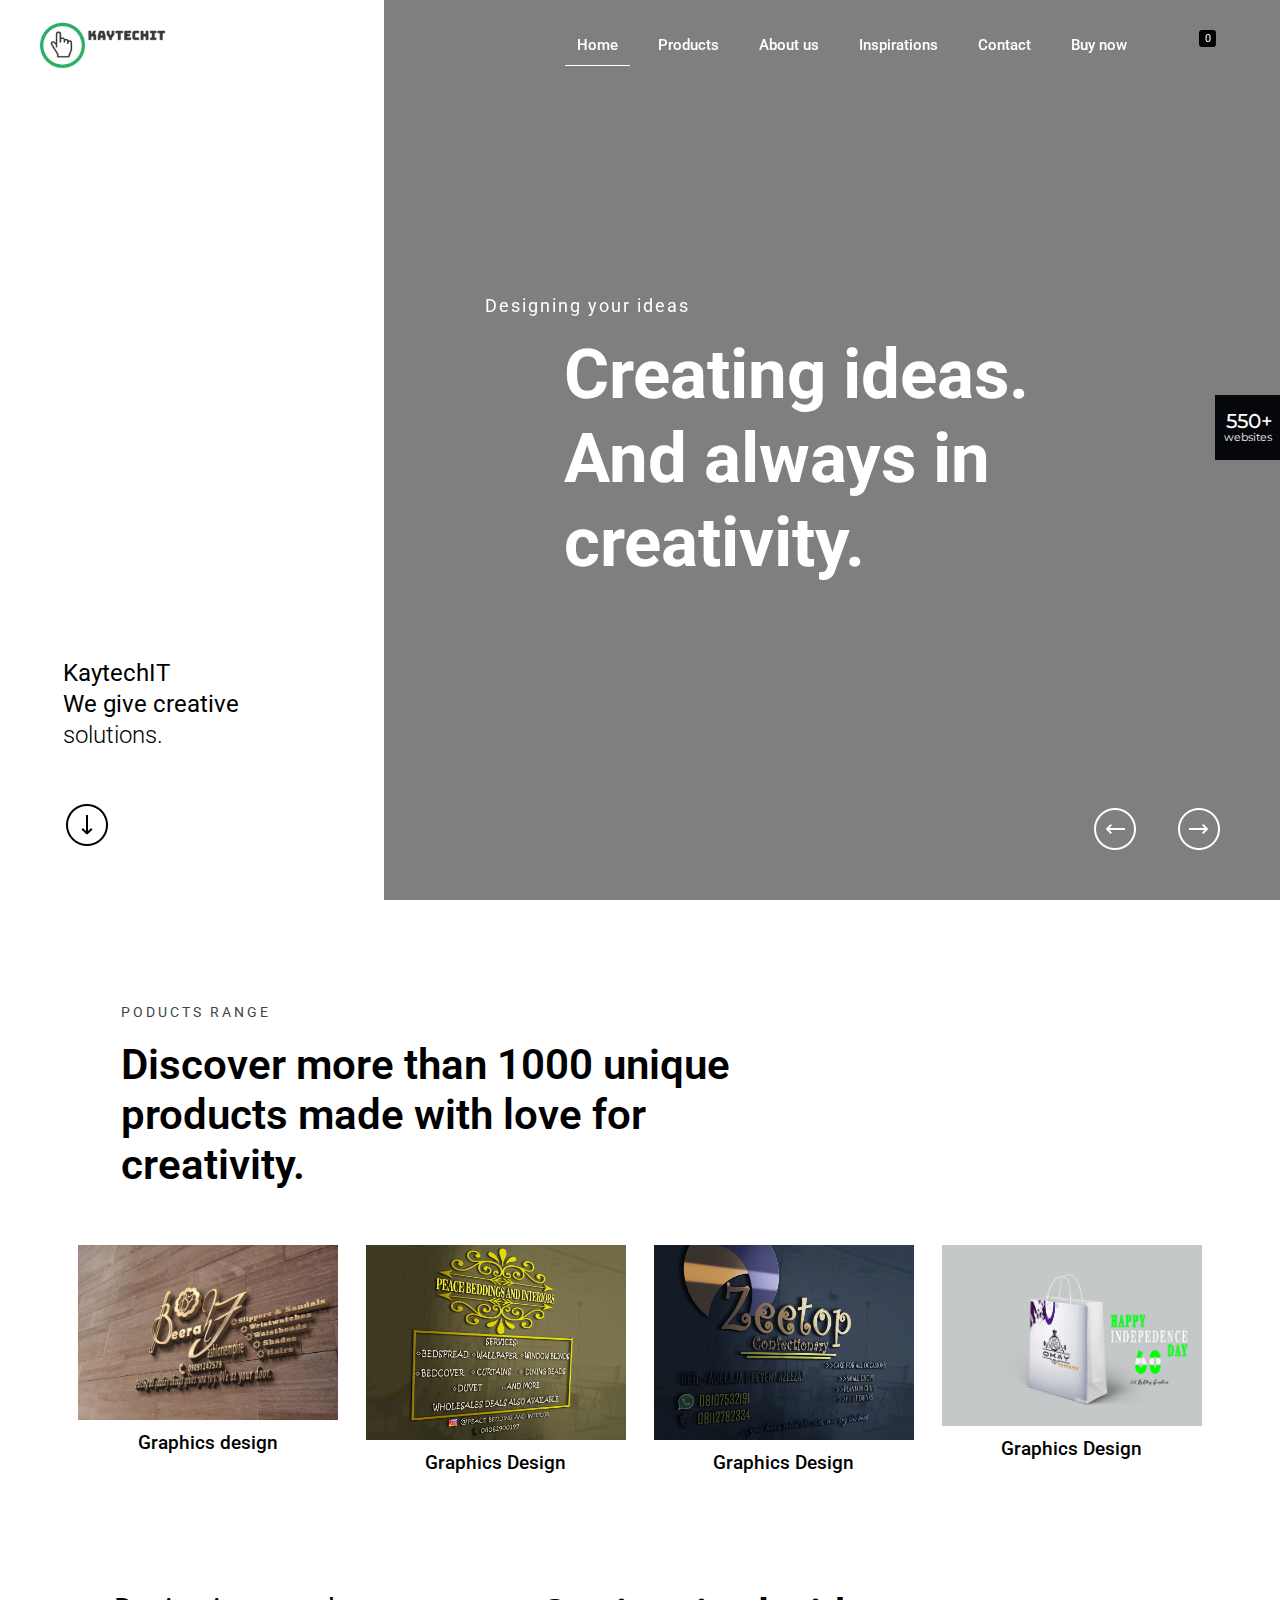
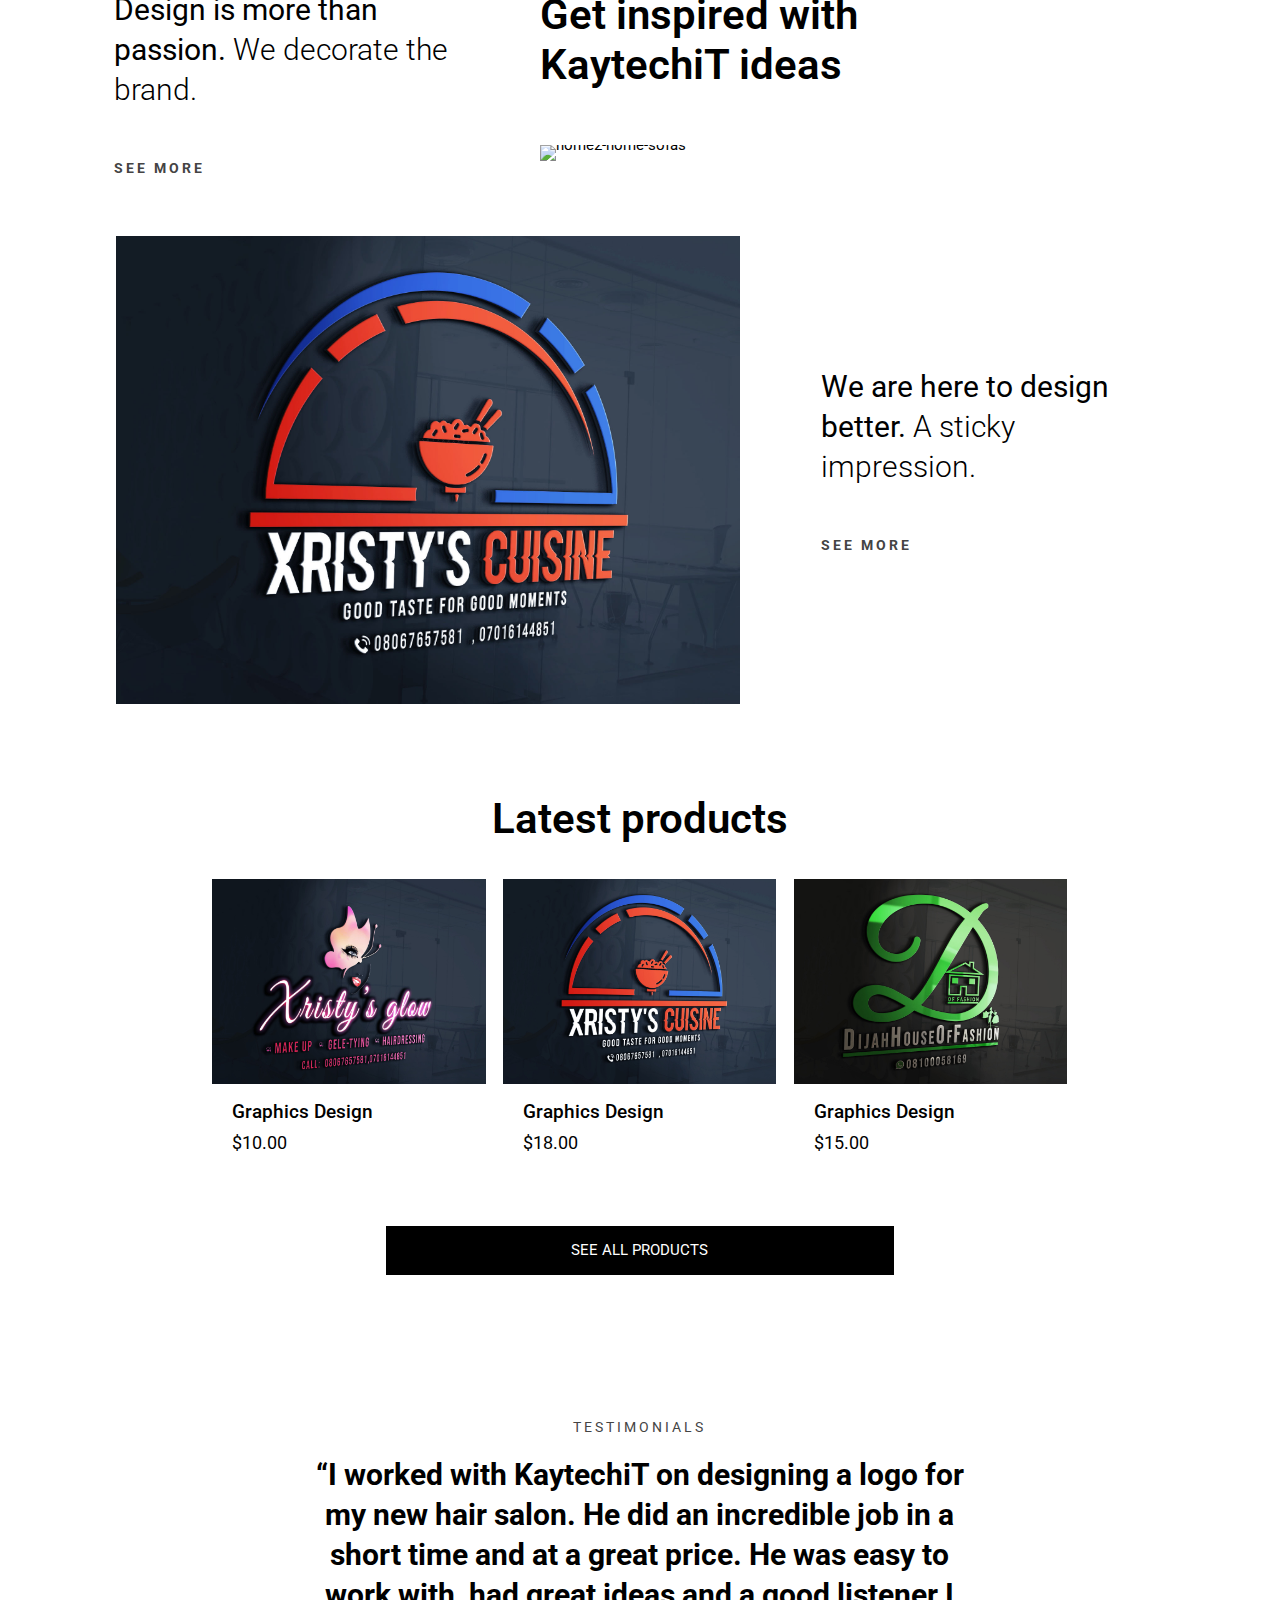
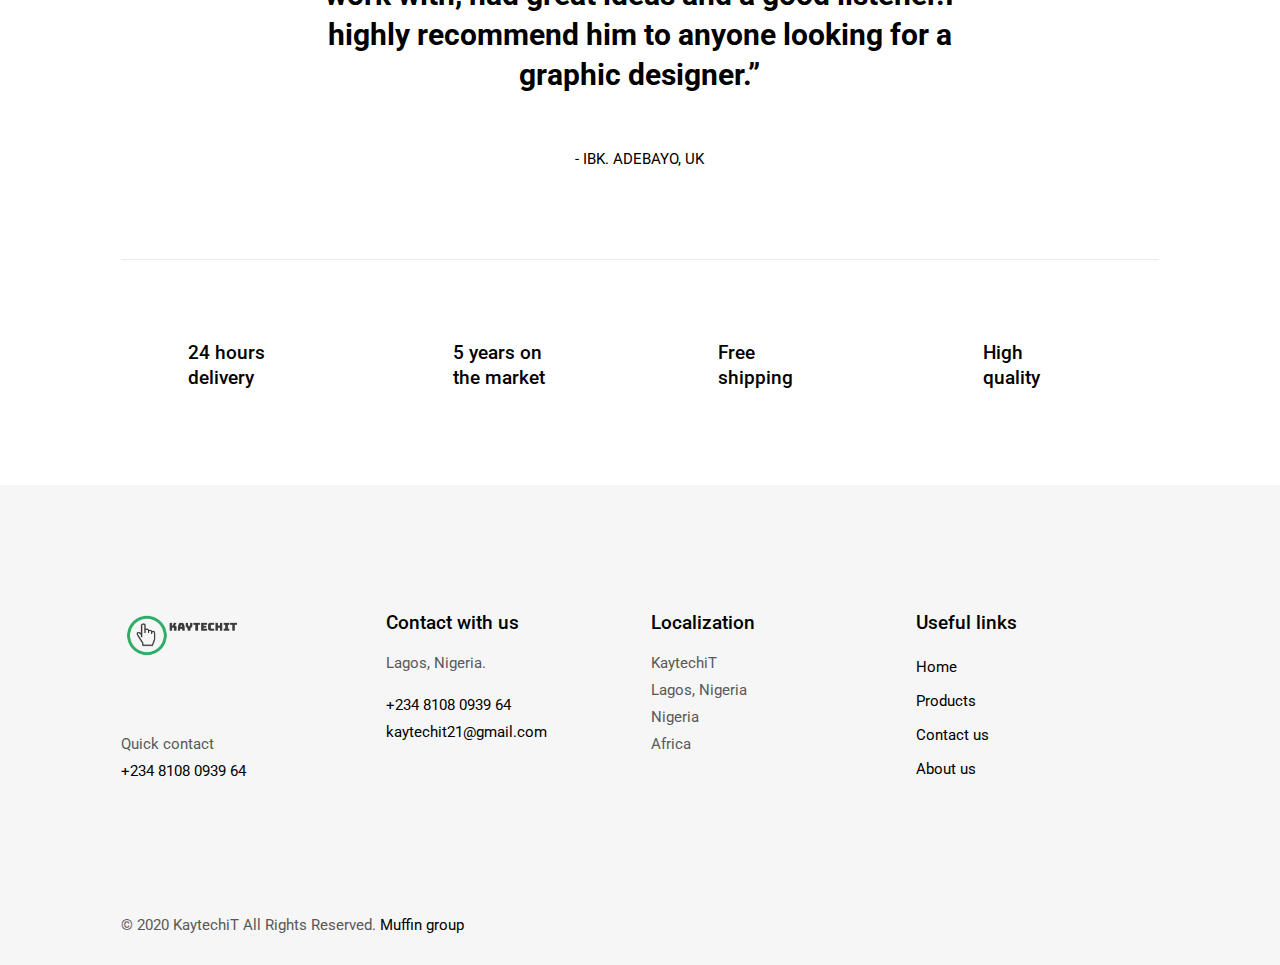
==== commit 4e710a6a: "Add files via upload" ====
--- a/index.html
+++ b/index.html
@@ -3442,7 +3442,7 @@
 										data-dim="w:70%,70%,100%,100%;h:100%;" data-basealign="slide"
 										data-frame_999="o:0;st:w;" style="z-index:5;background-color:rgba(0,0,0,0.5);">
 										<rs-bg-elem
-											style="background: url('img/work-e.jpg') no-repeat center center; background-size: cover;">
+											style="background: url('img/e-head.jpg') no-repeat center center; background-size: cover;">
 										</rs-bg-elem>
 									</rs-layer>
 								</rs-slide>
@@ -3455,7 +3455,7 @@
 										data-dim="w:70%,70%,100%,100%;h:100%;" data-basealign="slide"
 										data-frame_999="o:0;st:w;" style="z-index:5;background-color:rgba(0,0,0,0.5);">
 										<rs-bg-elem
-											style="background: url('img/c.jpg') no-repeat center center; background-size: cover;">
+											style="background: url('img/c-head.jpg') no-repeat center center; background-size: cover;">
 										</rs-bg-elem>
 									</rs-layer>
 								</rs-slide>
@@ -3468,7 +3468,7 @@
 										data-dim="w:70%,70%,100%,100%;h:100%;" data-basealign="slide"
 										data-frame_999="o:0;st:w;" style="z-index:5;background-color:rgba(0,0,0,0.5);">
 										<rs-bg-elem
-											style="background: url('img/work-b.jpg') no-repeat center center; background-size: cover;">
+											style="background: url('img/b-head.jpg') no-repeat center center; background-size: cover;">
 										</rs-bg-elem>
 									</rs-layer>
 								</rs-slide>
@@ -3498,7 +3498,7 @@
 									data-xy="x:c,c,l,c;xo:157px,157px,50px,50px;y:m;yo:9px,9px,5px,5px;"
 									data-text="w:normal;s:69,69,55,55;l:84,84,61,61;fw:700;" data-onslides="s:1;"
 									data-frame_999="o:0;st:w;" style="z-index:11;font-family:Roboto;">Creating ideas.
-									Designing dreams.<br> And always in <br> creativity. </rs-layer>
+									<br> And always in <br> creativity. </rs-layer>
 								<rs-layer id="slider-1-slide-1-layer-9" class="rs-layer-static" data-type="image"
 									data-rsp_ch="on" data-xy="x:r;xo:140px,140px,87px,87px;y:b;yo:46px,46px,28px,28px;"
 									data-text="w:normal;s:20,20,12,12;l:0,0,15,15;"
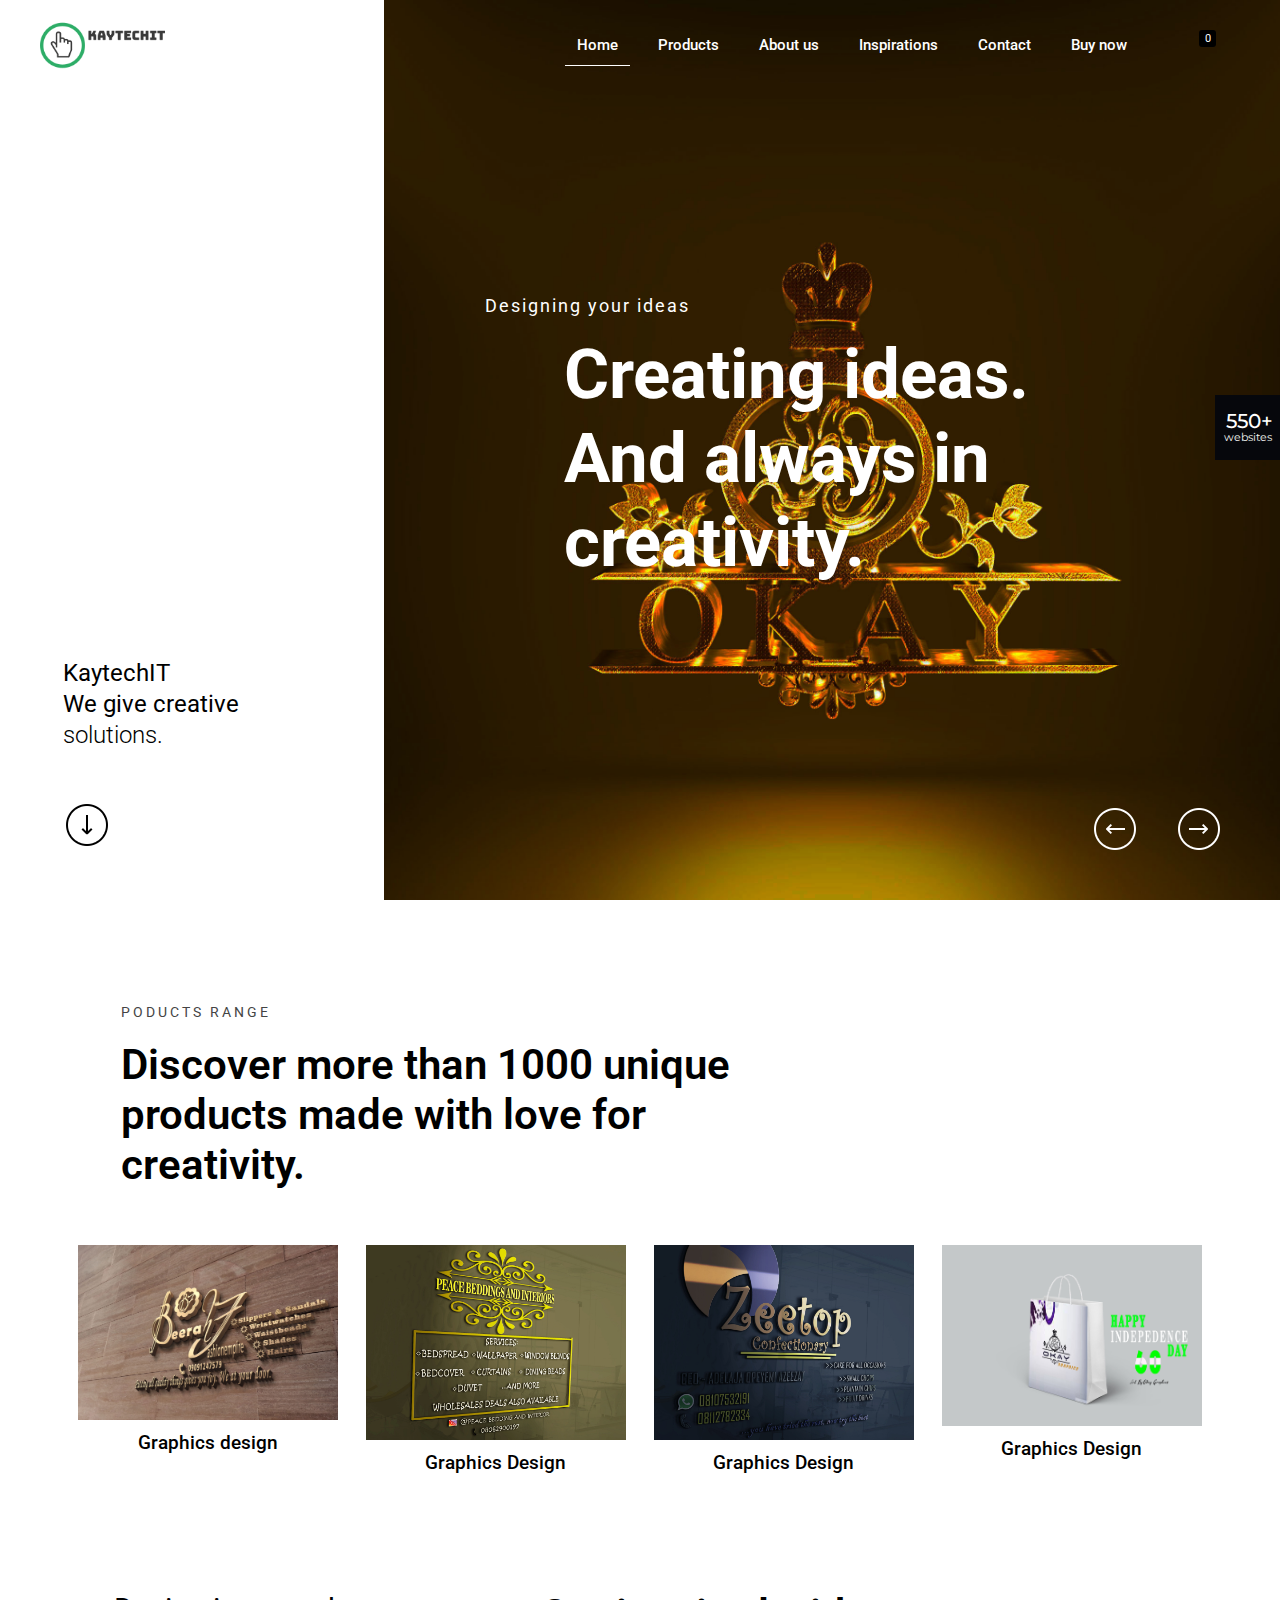
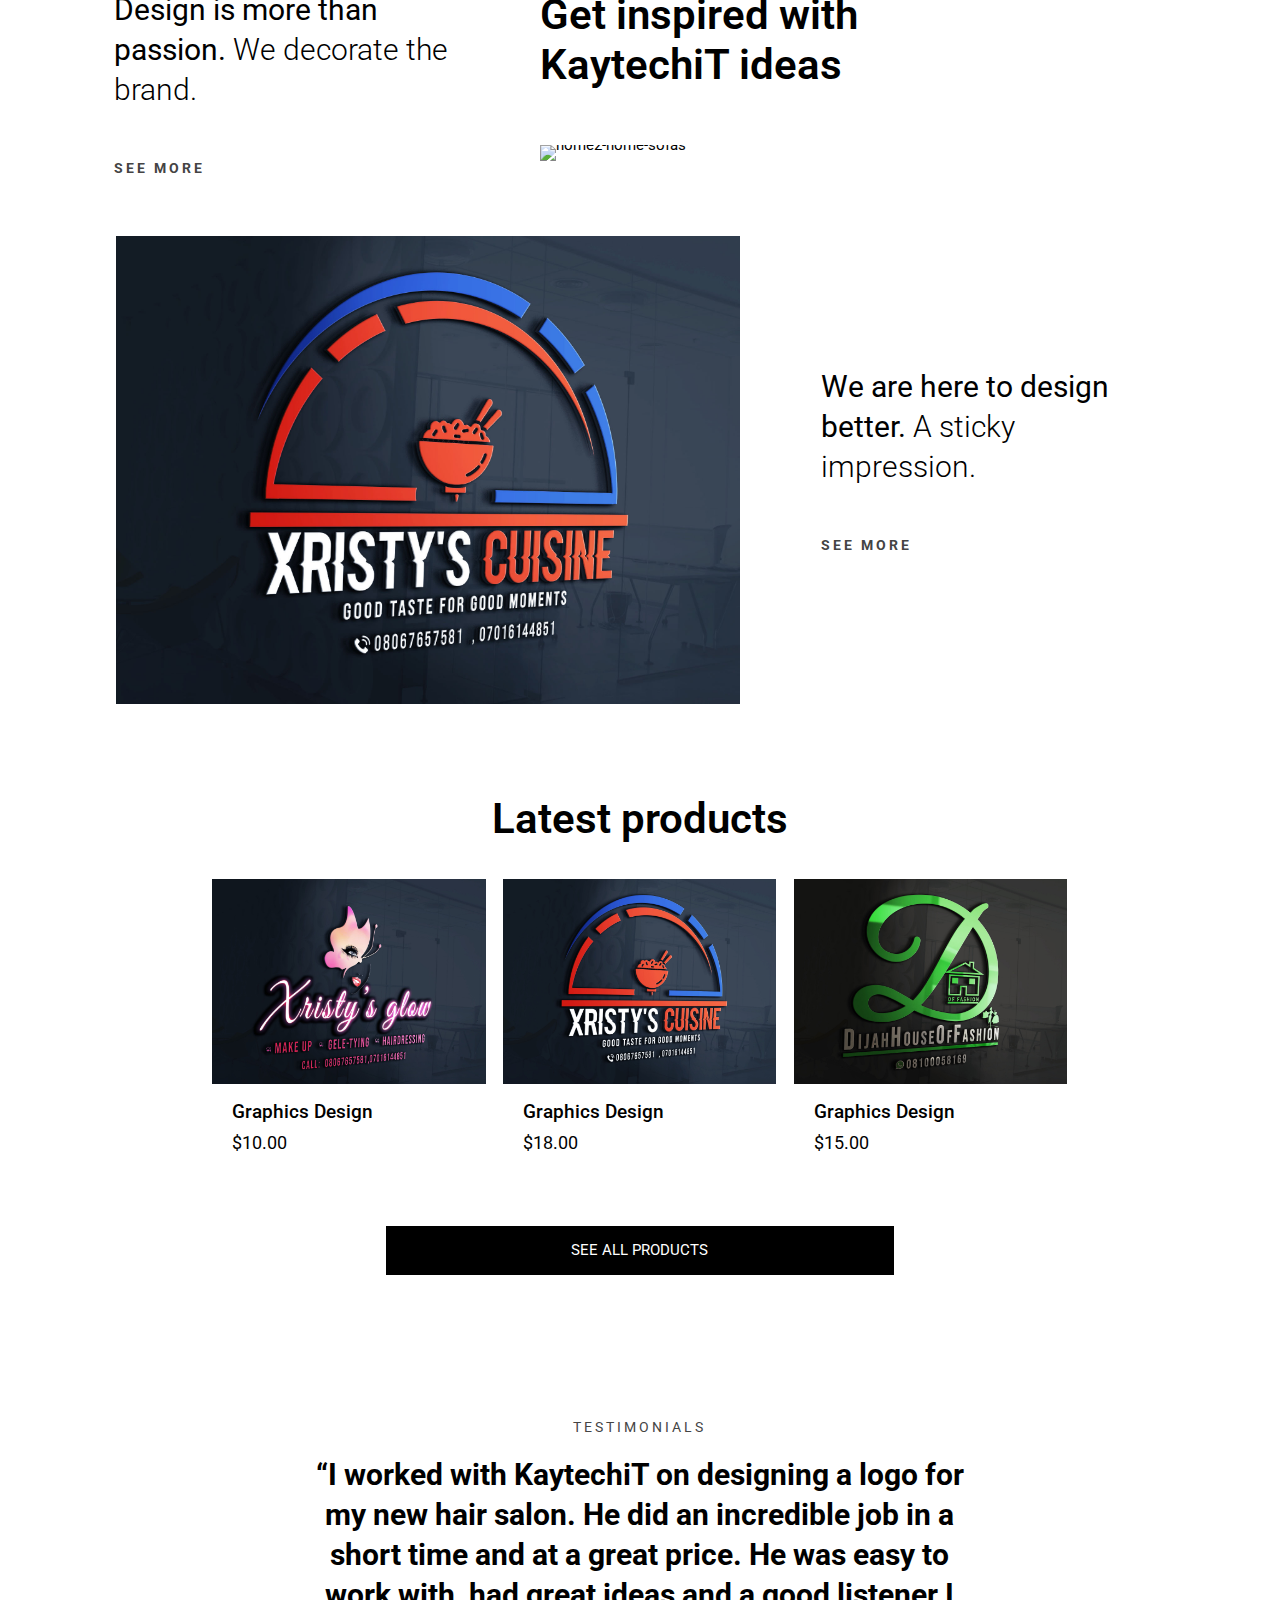
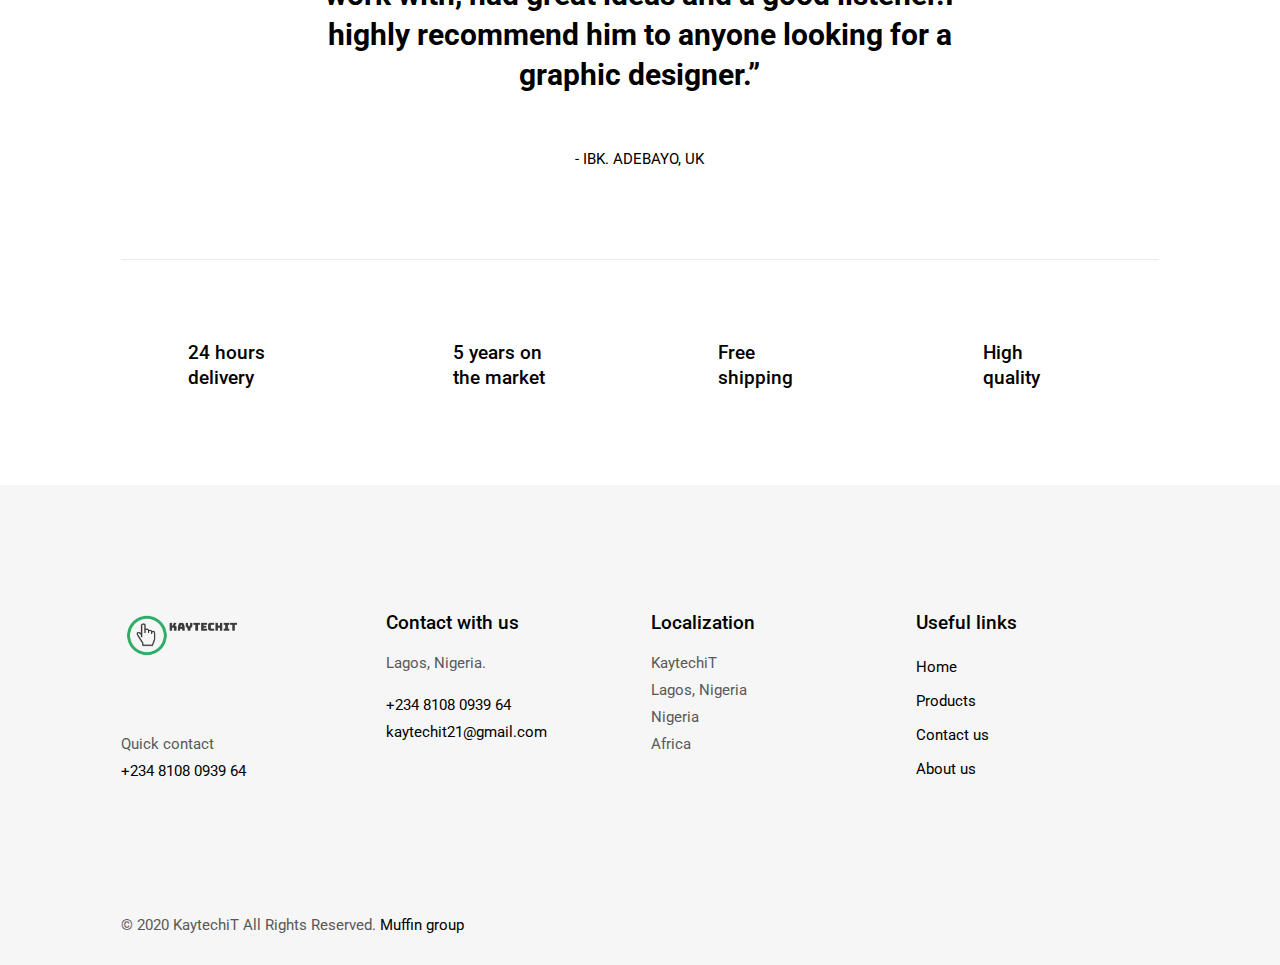
==== commit bb41f581: "Add files via upload" ====
--- a/index.html
+++ b/index.html
@@ -3370,17 +3370,17 @@
 								<div class="logo"><a id="logo" href="index.html" title="BeHome 2 - Betheme"
 										data-height="60" data-padding="15"><img class="logo-main scale-with-grid"
 											src="img/logo.png"
-											data-retina="https://themes.muffingroup.com/be/home2/wp-content/uploads/2020/06/home2_logo@2x.png"
+											data-retina="img/logo.png"
 											data-height="19" alt="home2_logo" data-no-retina><img
 											class="logo-sticky scale-with-grid" src="img/logo.png"
-											data-retina="https://themes.muffingroup.com/be/home2/wp-content/uploads/2020/06/home2_logo@2x-white.png"
+											data-retina="img/logo.png"
 											data-height="19" alt="home2_logo-white" data-no-retina><img
 											class="logo-mobile scale-with-grid" src="img/logo.png"
-											data-retina="https://themes.muffingroup.com/be/home2/wp-content/uploads/2020/06/home2_logo@2x-white.png"
+											data-retina="img/logo.png"
 											data-height="19" alt="home2_logo-white" data-no-retina><img
 											class="logo-mobile-sticky scale-with-grid"
 											src="img/logo.png"
-											data-retina="https://themes.muffingroup.com/be/home2/wp-content/uploads/2020/06/home2_logo@2x-white.png"
+											data-retina="img/logo.png"
 											data-height="19" alt="home2_logo-white" data-no-retina></a></div>
 								<div class="menu_wrapper">
 									<nav id="menu">
@@ -3736,7 +3736,7 @@
 															class="isotope-item product type-product post-71 status-publish first instock product_cat-flowers has-post-thumbnail shipping-taxable purchasable product-type-simple">
 															<div class="image_frame scale-with-grid product-loop-thumb"
 																ontouchstart="this.classList.toggle('hover');">
-																<div class="image_wrapper"><a href="autumn-pot.html">
+																<div class="image_wrapper"><a href="">
 																		<div class="mask"></div><img width="600"
 																			height="600"
 																			src="img/g.jpg"
@@ -3749,13 +3749,13 @@
 																			data-quantity="1" data-product_id="71"
 																			class="add_to_cart_button ajax_add_to_cart product_type_simple"><i
 																				class="icon-basket"></i></a><a
-																			class="link" href="autumn-pot.html"><i
+																			class="link" href=""><i
 																				class="icon-link"></i></a></div>
-																</div><a href="autumn-pot.html"><span
+																</div><a href=""><span
 																		class="product-loading-icon added-cart"></span></a>
 															</div>
 															<div class="desc">
-																<h4><a href="autumn-pot.html">Graphics Design</a></h4> <span
+																<h4><a href="">Graphics Design</a></h4> <span
 																	class="price"><span
 																		class="woocommerce-Price-amount amount"><span
 																			class="woocommerce-Price-currencySymbol">$</span>10.00</span></span>
@@ -3765,7 +3765,7 @@
 															class="isotope-item product type-product post-82 status-publish instock product_cat-lights has-post-thumbnail shipping-taxable purchasable product-type-simple">
 															<div class="image_frame scale-with-grid product-loop-thumb"
 																ontouchstart="this.classList.toggle('hover');">
-																<div class="image_wrapper"><a href="black-lamp.html">
+																<div class="image_wrapper"><a href="">
 																		<div class="mask"></div><img width="600"
 																			height="600"
 																			src="img/c.jpg"
@@ -3778,13 +3778,13 @@
 																			data-quantity="1" data-product_id="82"
 																			class="add_to_cart_button ajax_add_to_cart product_type_simple"><i
 																				class="icon-basket"></i></a><a
-																			class="link" href="black-lamp.html"><i
+																			class="link" href=""><i
 																				class="icon-link"></i></a></div>
-																</div><a href="black-lamp.html"><span
+																</div><a href=""><span
 																		class="product-loading-icon added-cart"></span></a>
 															</div>
 															<div class="desc">
-																<h4><a href="black-lamp.html">Graphics Design</a></h4> <span
+																<h4><a href="">Graphics Design</a></h4> <span
 																	class="price"><span
 																		class="woocommerce-Price-amount amount"><span
 																			class="woocommerce-Price-currencySymbol">$</span>18.00</span></span>
@@ -3794,7 +3794,7 @@
 															class="isotope-item product type-product post-85 status-publish last instock product_cat-flowers has-post-thumbnail shipping-taxable purchasable product-type-simple">
 															<div class="image_frame scale-with-grid product-loop-thumb"
 																ontouchstart="this.classList.toggle('hover');">
-																<div class="image_wrapper"><a href="cactus.html">
+																<div class="image_wrapper"><a href="">
 																		<div class="mask"></div><img width="600"
 																			height="600"
 																			src="img/dijah.jpg"
@@ -3807,13 +3807,13 @@
 																			data-quantity="1" data-product_id="85"
 																			class="add_to_cart_button ajax_add_to_cart product_type_simple"><i
 																				class="icon-basket"></i></a><a
-																			class="link" href="cactus.html"><i
+																			class="link" href=""><i
 																				class="icon-link"></i></a></div>
-																</div><a href="cactus.html"><span
+																</div><a href=""><span
 																		class="product-loading-icon added-cart"></span></a>
 															</div>
 															<div class="desc">
-																<h4><a href="cactus.html">Graphics Design</a></h4> <span
+																<h4><a href="">Graphics Design</a></h4> <span
 																	class="price"><span
 																		class="woocommerce-Price-amount amount"><span
 																			class="woocommerce-Price-currencySymbol">$</span>15.00</span></span>
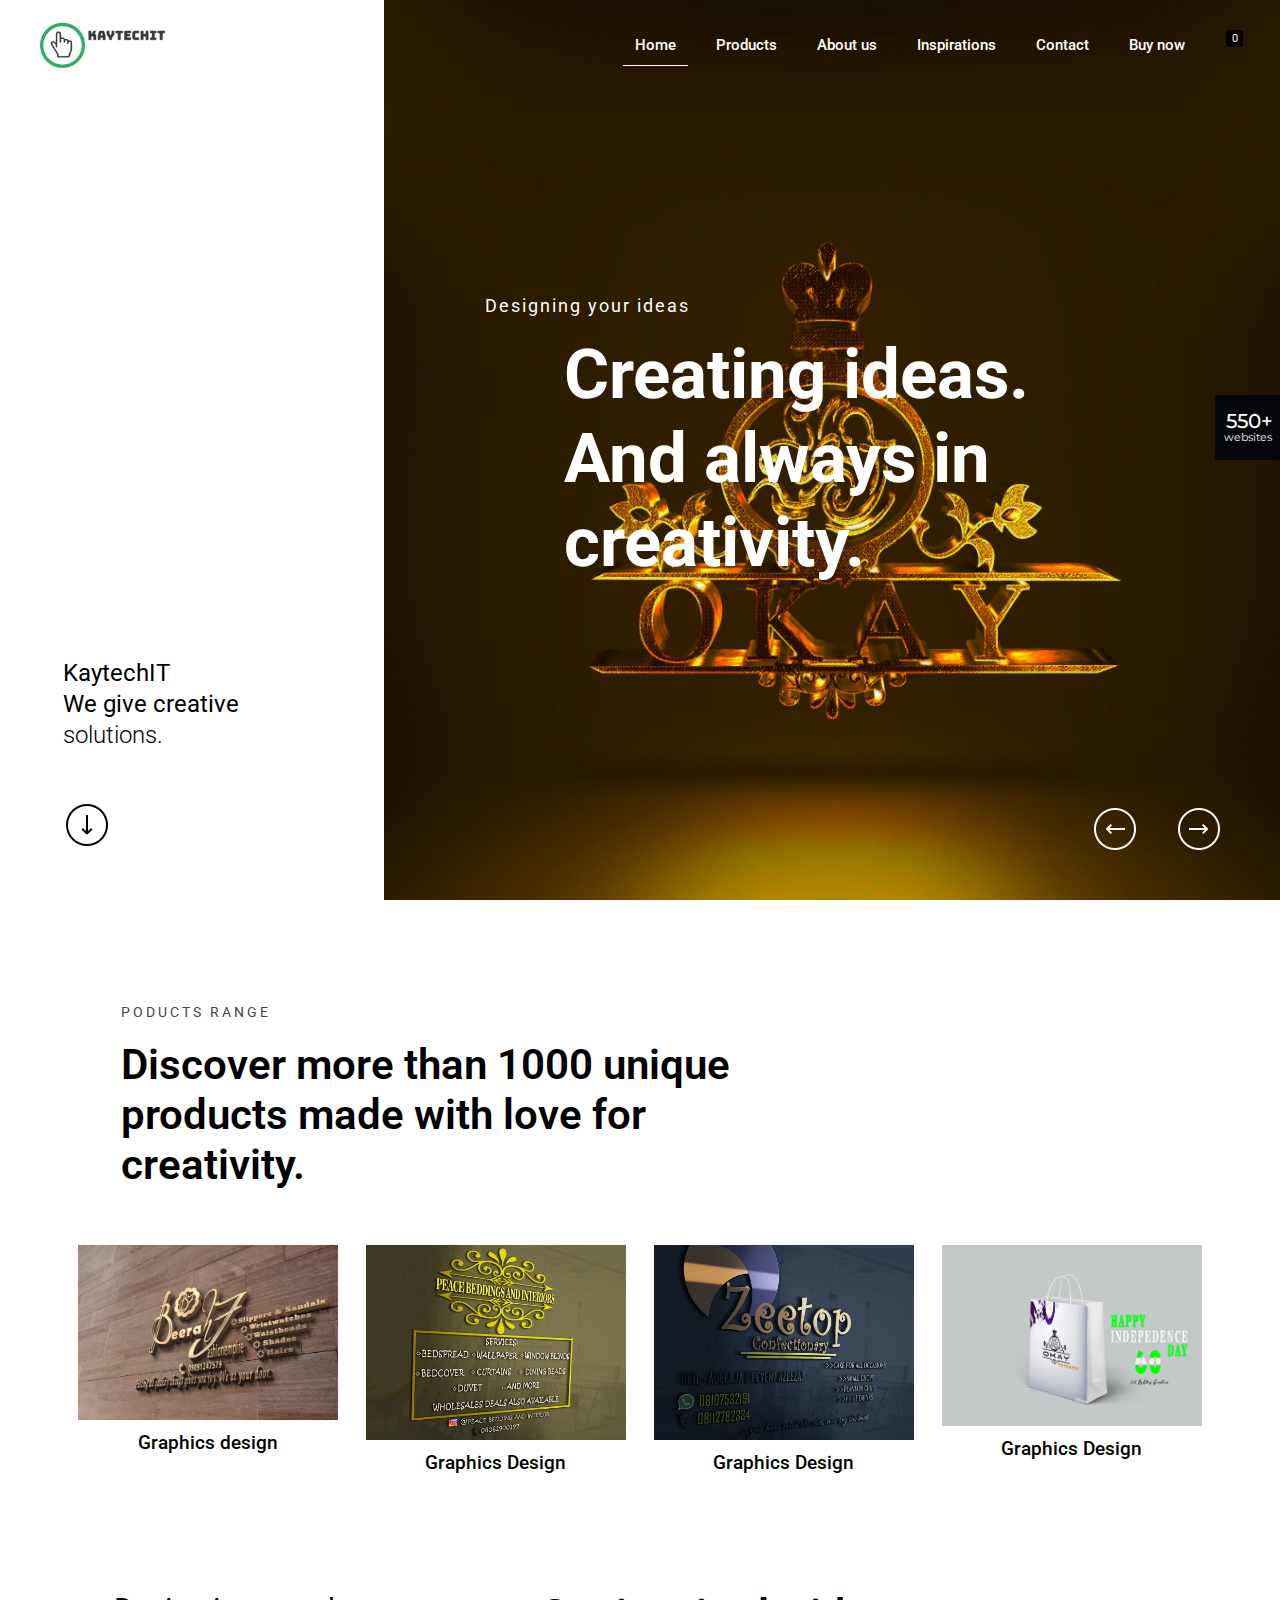
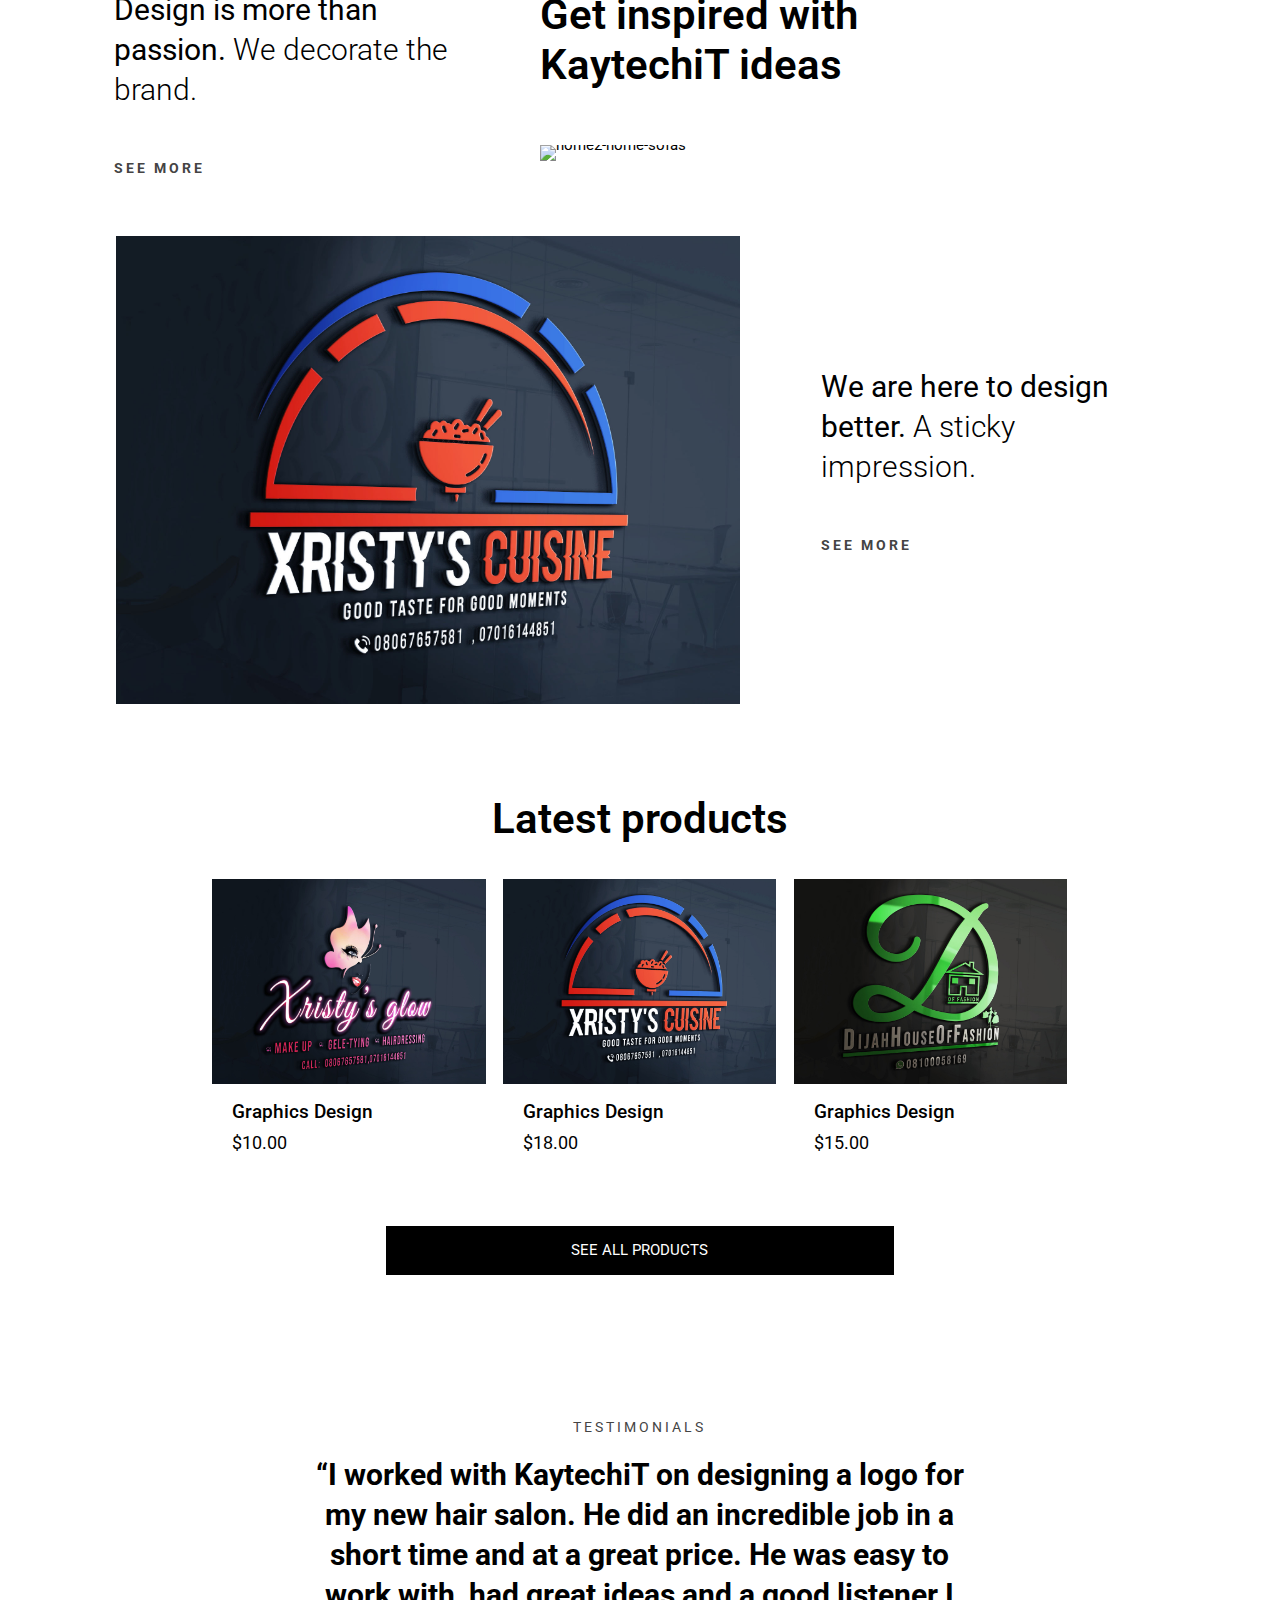
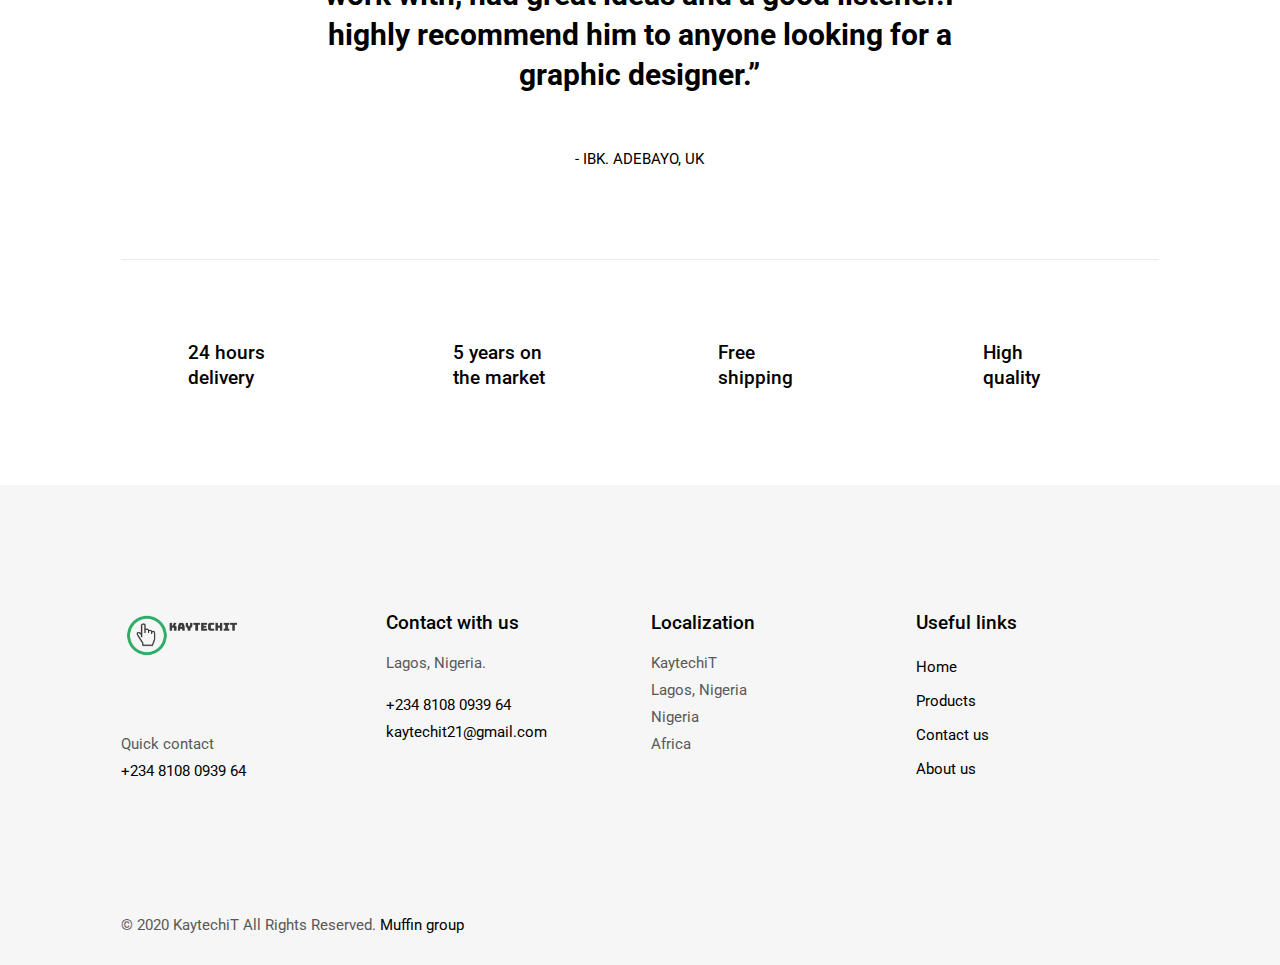
==== commit 2216dba6: "Add files via upload" ====
--- a/index.html
+++ b/index.html
@@ -3355,6 +3355,8 @@
 				if (window.rs_init_css === undefined) window.rs_init_css = document.head.appendChild(document.createElement("style")); document.getElementById(e.c).height = newh + "px"; window.rs_init_css.innerHTML += "#" + e.c + "_wrapper { height: " + newh + "px }";
 			} catch (e) { console.log("Failure at Presize of Slider:" + e) }
 		};</script>
+		        <script src="https://use.fontawesome.com/e53140d24a.js"></script>
+
 </head>
 
 <body
@@ -3406,23 +3408,23 @@
 													href="https://1.envato.market/c/1289117/275988/4415?u=https%3A%2F%2Fthemeforest.net%2Fitem%2Fbetheme-responsive-multipurpose-wordpress-theme%2F7758048%3Fref%3Dmuffingroup"><span>Buy
 														now</span></a></li>
 										</ul>
-									</nav><a class="responsive-menu-toggle " href="#"><i class="icon-menu-fine"></i></a>
-								</div>
-								<div class="secondary_menu_wrapper"></div>
-								<div class="banner_wrapper"></div>
-								<div class="search_wrapper">
-									<form method="get" id="searchform"
-										action="https://themes.muffingroup.com/be/home2/"> <i
-											class="icon_search icon-search-fine"></i> <a href="#" class="icon_close"><i
-												class="icon-cancel-fine"></i></a><input type="text" class="field"
-											name="s" placeholder="Enter your search"><input type="submit"
-											class="display-none" value></form>
-								</div>
-							</div>
-							<div class="top_bar_right">
-								<div class="top_bar_right_wrapper"><a id="header_cart" href="cart.html"><i
-											class="icon-bag-fine"></i><span>0</span></a><a id="search_button"
-										href="#"><i class="icon-search-fine"></i></a></div>
+									</nav><a class="responsive-menu-toggle " href=#><i class="fa fa-bars" aria-hidden="true"></i>
+                                    </a>
+                                </div>
+                                <div class=secondary_menu_wrapper></div>
+                                <div class=banner_wrapper></div>
+                                <div class=search_wrapper>
+                                    <form method=get id=searchform action="index.html"> <i
+                                            class="icon_search icon-search-fine"></i> <a href=# class=icon_close>
+                                                <i class="fa fa-times" aria-hidden="true"></i></a><input type=text class=field name=s
+                                            placeholder="Enter your search"> <input type=submit class=display-none
+                                            value></form>
+                                </div>
+                            </div>
+                            <div class=top_bar_right>
+                                <div class=top_bar_right_wrapper><a id=header_cart
+                                        href="index.html/cart/"><i class="fa fa-shopping-cart" aria-hidden="true"></i><span>0</span></a>
+                                            <a id=search_button href=#><i class="fa fa-search" aria-hidden="true"></i></a></div>
 							</div>
 						</div>
 					</div>
@@ -3967,10 +3969,10 @@
 							<h4>Useful links</h4>
 							<div class="textwidget custom-html-widget">
 								<ul style="line-height:34px;">
-									<li><a href="#">Home</a></li>
-									<li><a href="#">Products</a></li>
-									<li><a href="#">Contact us</a></li>
-									<li><a href="#">About us</a></li>
+									<li><a href="index.html">Home</a></li>
+									<li><a href="products.html">Products</a></li>
+									<li><a href="contact.html">Contact us</a></li>
+									<li><a href="about-us.html">About us</a></li>
 								</ul>
 							</div>
 						</aside>
@@ -3983,35 +3985,35 @@
 						<div class="copyright"> &copy; 2020 KaytechiT All Rights Reserved. <a target="_blank"
 								rel="nofollow" href="https://muffingroup.com">Muffin group</a></div>
 						<ul class="social">
-							<li class="facebook"><a href="#" title="Facebook"><i class="icon-facebook"></i></a></li>
-							<li class="twitter"><a href="#" title="Twitter"><i class="icon-twitter"></i></a></li>
-							<li class="instagram"><a href="#" title="Instagram"><i class="icon-instagram"></i></a></li>
-							<li class="snapchat"><a href="#" title="Snapchat"><i class="icon-snapchat"></i></a></li>
+							<li class="facebook"><a href="#" title="Facebook"><i class="fa fa-facebook" aria-hidden="true"></i></a></li>
+							<li class="twitter"><a href="#" title="Twitter"><i class="fa fa-twitter" aria-hidden="true"></i></a></li>
+							<li class="instagram"><a href="#" title="Instagram"><i class="fa fa-instagram" aria-hidden="true"></i></a></li>
+							<li class="snapchat"><a href="#" title="Snapchat"><i class="fa fa-snapchat" aria-hidden="true"></i></a></li>
 						</ul>
 					</div>
 				</div>
 			</div>
 		</footer>
 	</div>
-	<div id="Side_slide" class="right light" data-width="250">
-		<div class="close-wrapper"><a href="#" class="close"><i class="icon-cancel-fine"></i></a></div>
-		<div class="extras">
-			<div class="extras-wrapper"><a class="icon cart" id="slide-cart" href="cart.html"><i
-						class="icon-bag-fine"></i><span>0</span></a><a class="icon search" href="#"><i
-						class="icon-search-fine"></i></a></div>
-		</div>
-		<div class="search-wrapper">
-			<form id="side-form" method="get" action="https://themes.muffingroup.com/be/home2/"><input type="text"
-					class="field" name="s" placeholder="Enter your search"><input type="submit" class="display-none"
-					value><a class="submit" href="#"><i class="icon-search-fine"></i></a></form>
-		</div>
+	<div id=Side_slide class="right light" data-width=250>
+        <div class=close-wrapper><a href=# class=close><i class="fa fa-times" aria-hidden="true"></i></a></div>
+        <div class=extras>
+            <div class=extras-wrapper><a class="icon cart" id=slide-cart
+                    href=https://themes.muffingroup.com/be/home2/cart/><i class="fa fa-shopping-cart" aria-hidden="true"></i><span>0</span></a><a
+                    class="icon search" href=#><i class="fa fa-search" aria-hidden="true"></i></a></div>
+        </div>
+        <div class=search-wrapper>
+            <form id=side-form method=get action=https://themes.muffingroup.com/be/home2/><input type=text class=field
+                    name=s placeholder="Enter your search"><input type=submit class=display-none value><a class=submit
+                    href=#><i class=icon-search-fine></i></a></form>
+        </div>
 		<div class="lang-wrapper"></div>
 		<div class="menu_wrapper"></div>
 		<ul class="social">
-			<li class="facebook"><a href="#" title="Facebook"><i class="icon-facebook"></i></a></li>
-			<li class="twitter"><a href="#" title="Twitter"><i class="icon-twitter"></i></a></li>
-			<li class="instagram"><a href="#" title="Instagram"><i class="icon-instagram"></i></a></li>
-			<li class="snapchat"><a href="#" title="Snapchat"><i class="icon-snapchat"></i></a></li>
+			<li class="facebook"><a href="#" title="Facebook"><i class="fa fa-facebook" aria-hidden="true"></i></a></li>
+							<li class="twitter"><a href="#" title="Twitter"><i class="fa fa-twitter" aria-hidden="true"></i></a></li>
+							<li class="instagram"><a href="#" title="Instagram"><i class="fa fa-instagram" aria-hidden="true"></i></a></li>
+							<li class="snapchat"><a href="#" title="Snapchat"><i class="fa fa-snapchat" aria-hidden="true"></i></a></li>
 		</ul>
 	</div>
 	<div id="body_overlay"></div>
